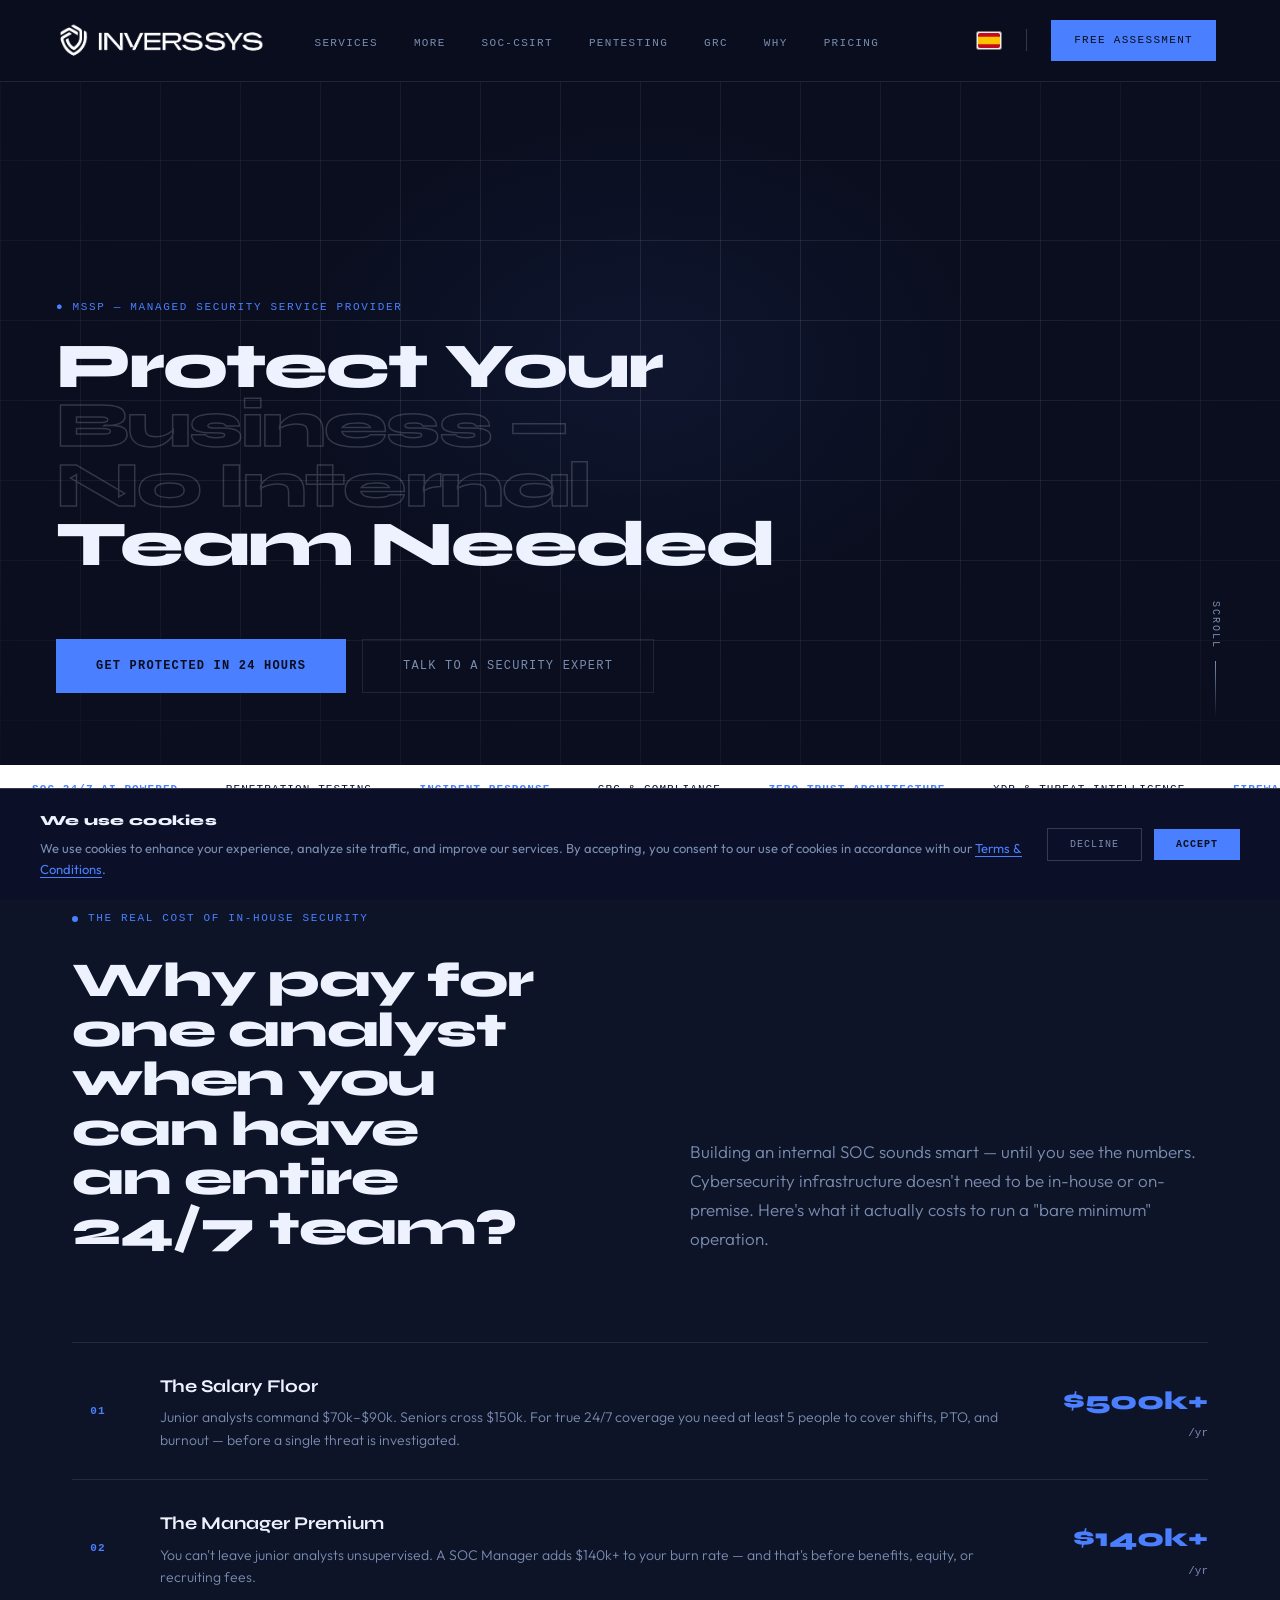
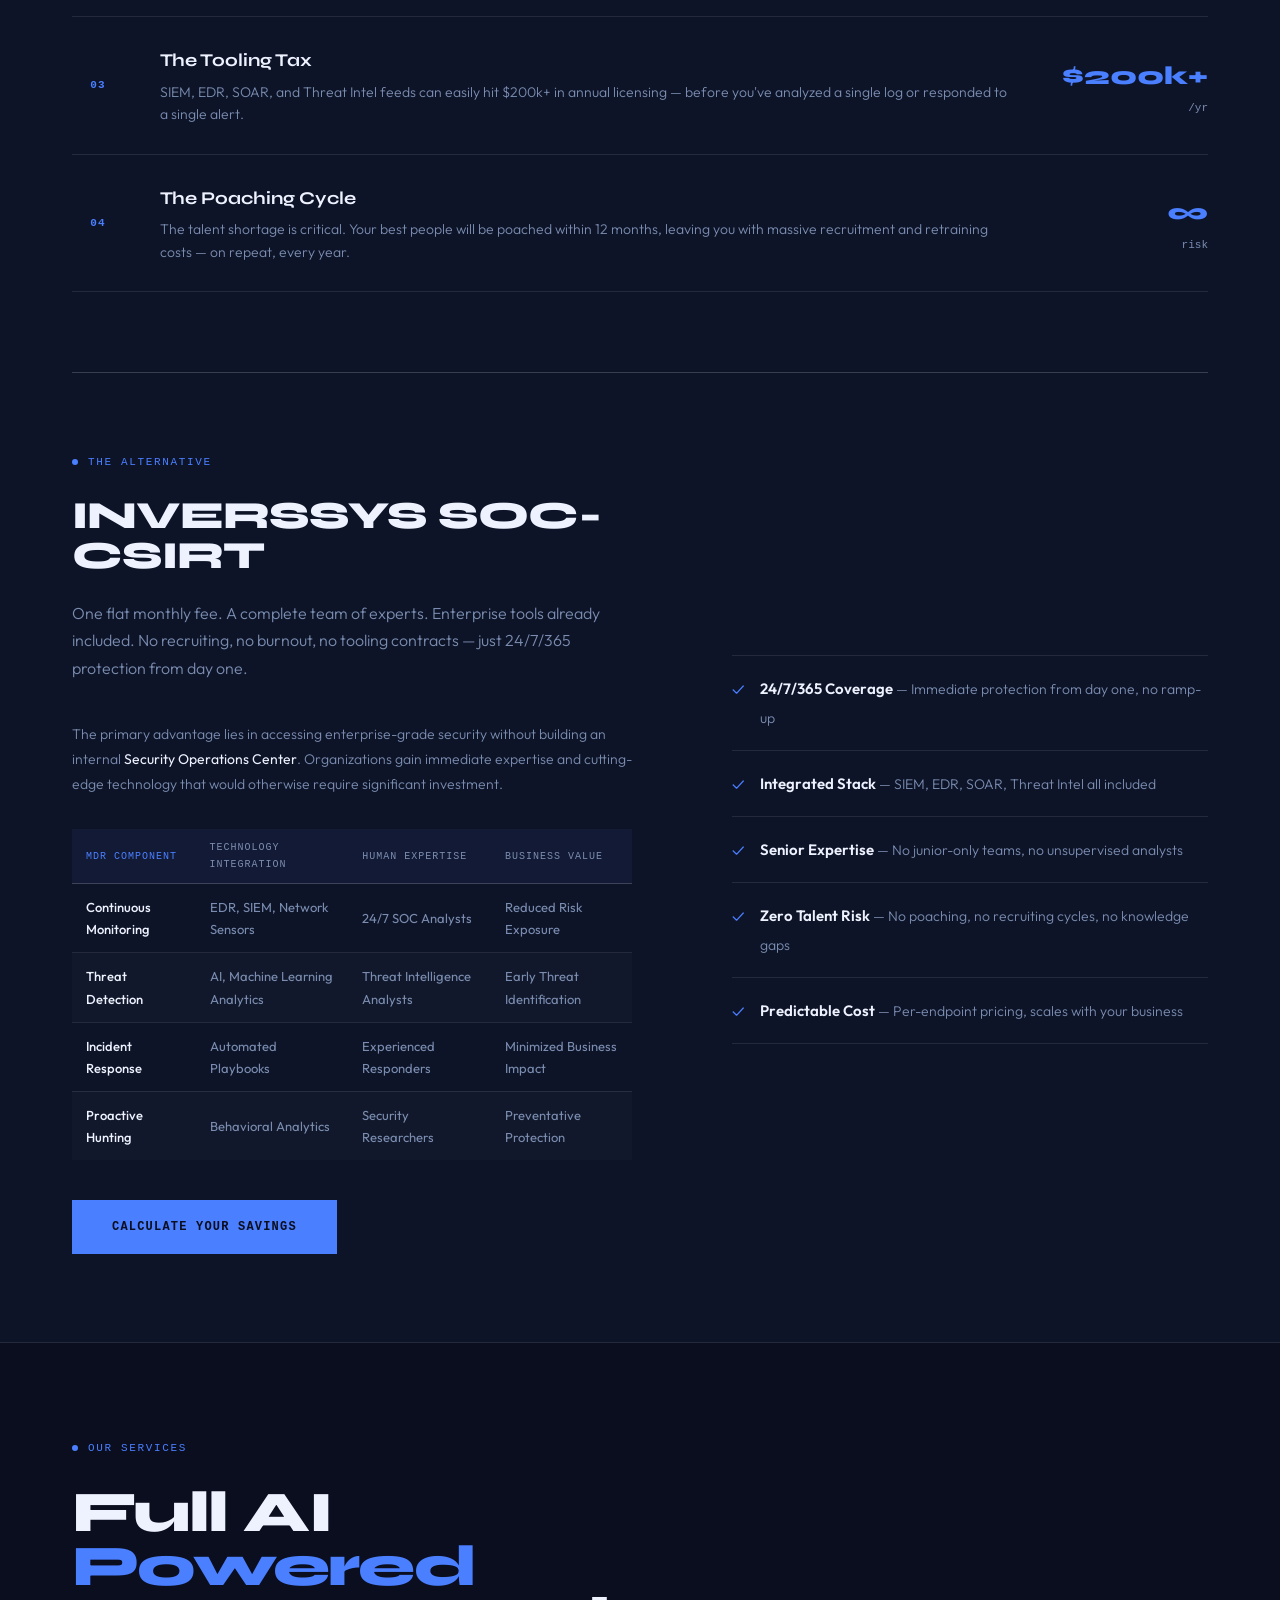
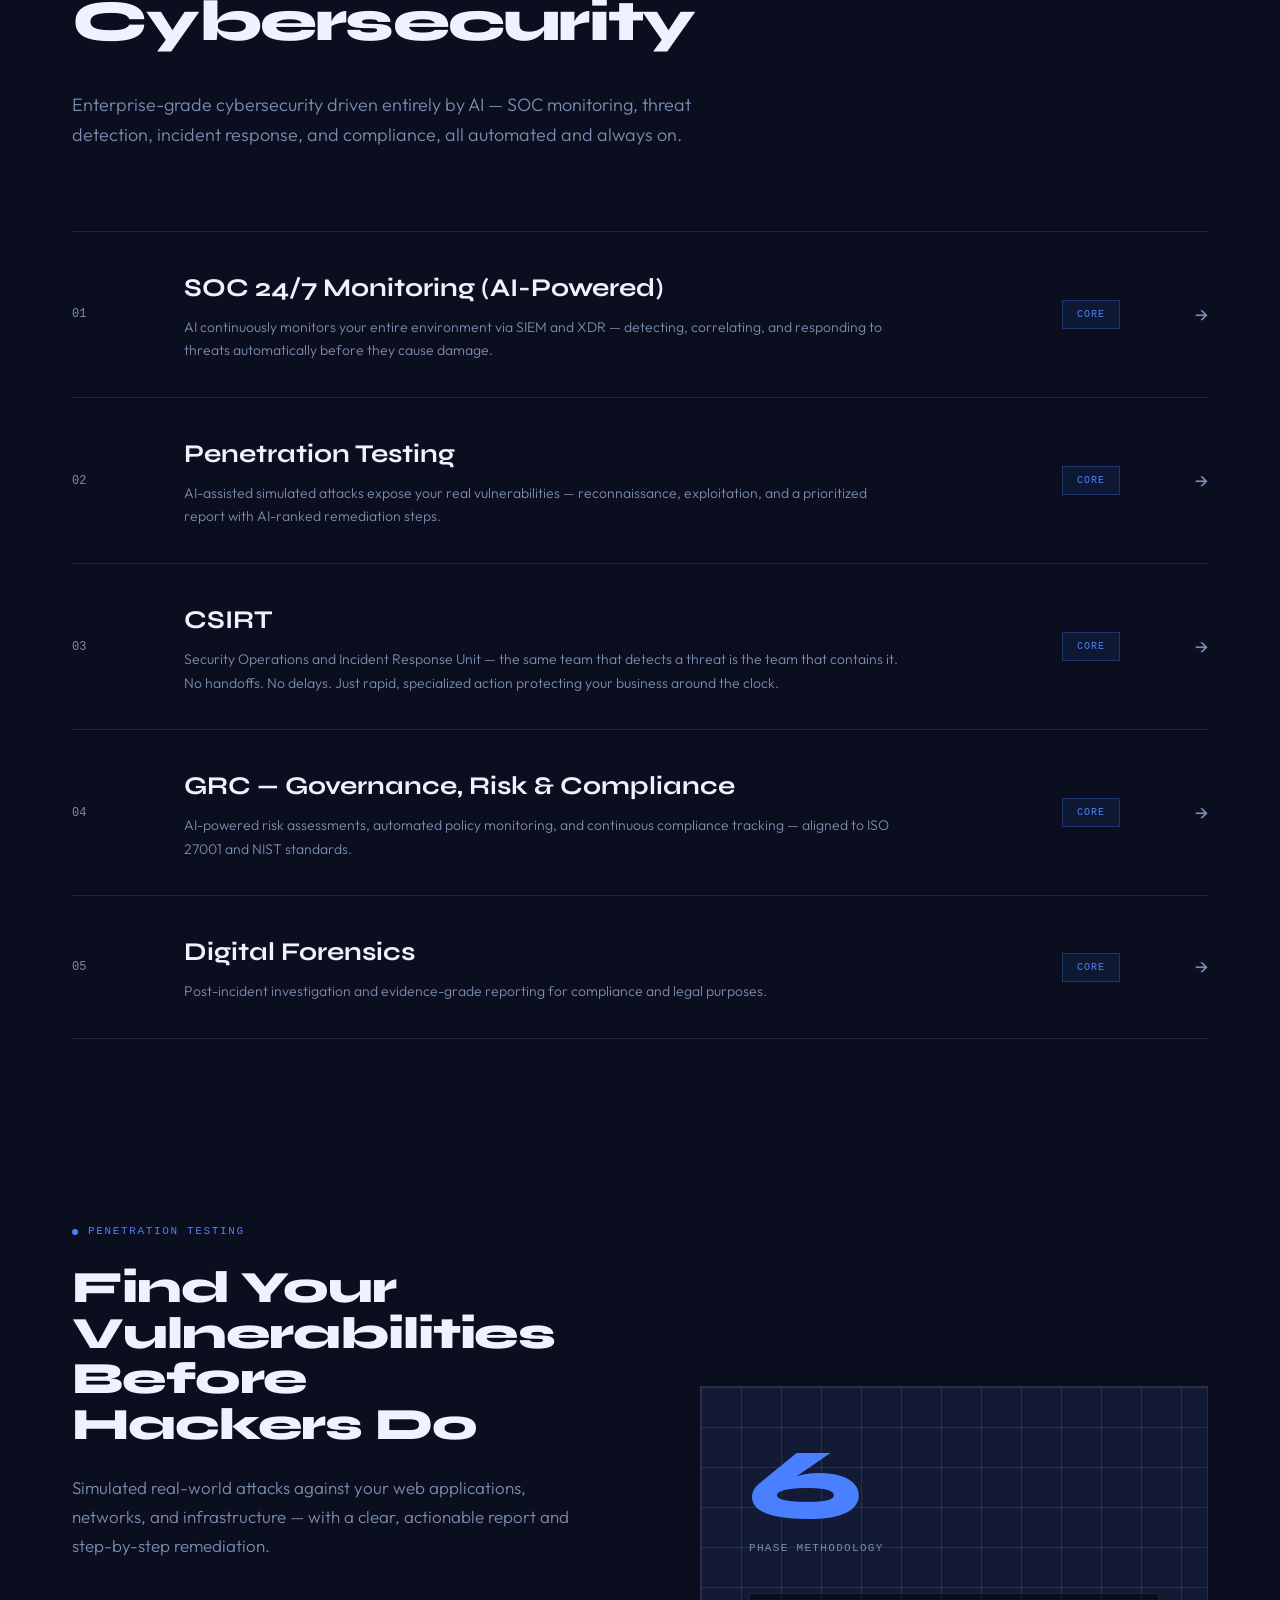
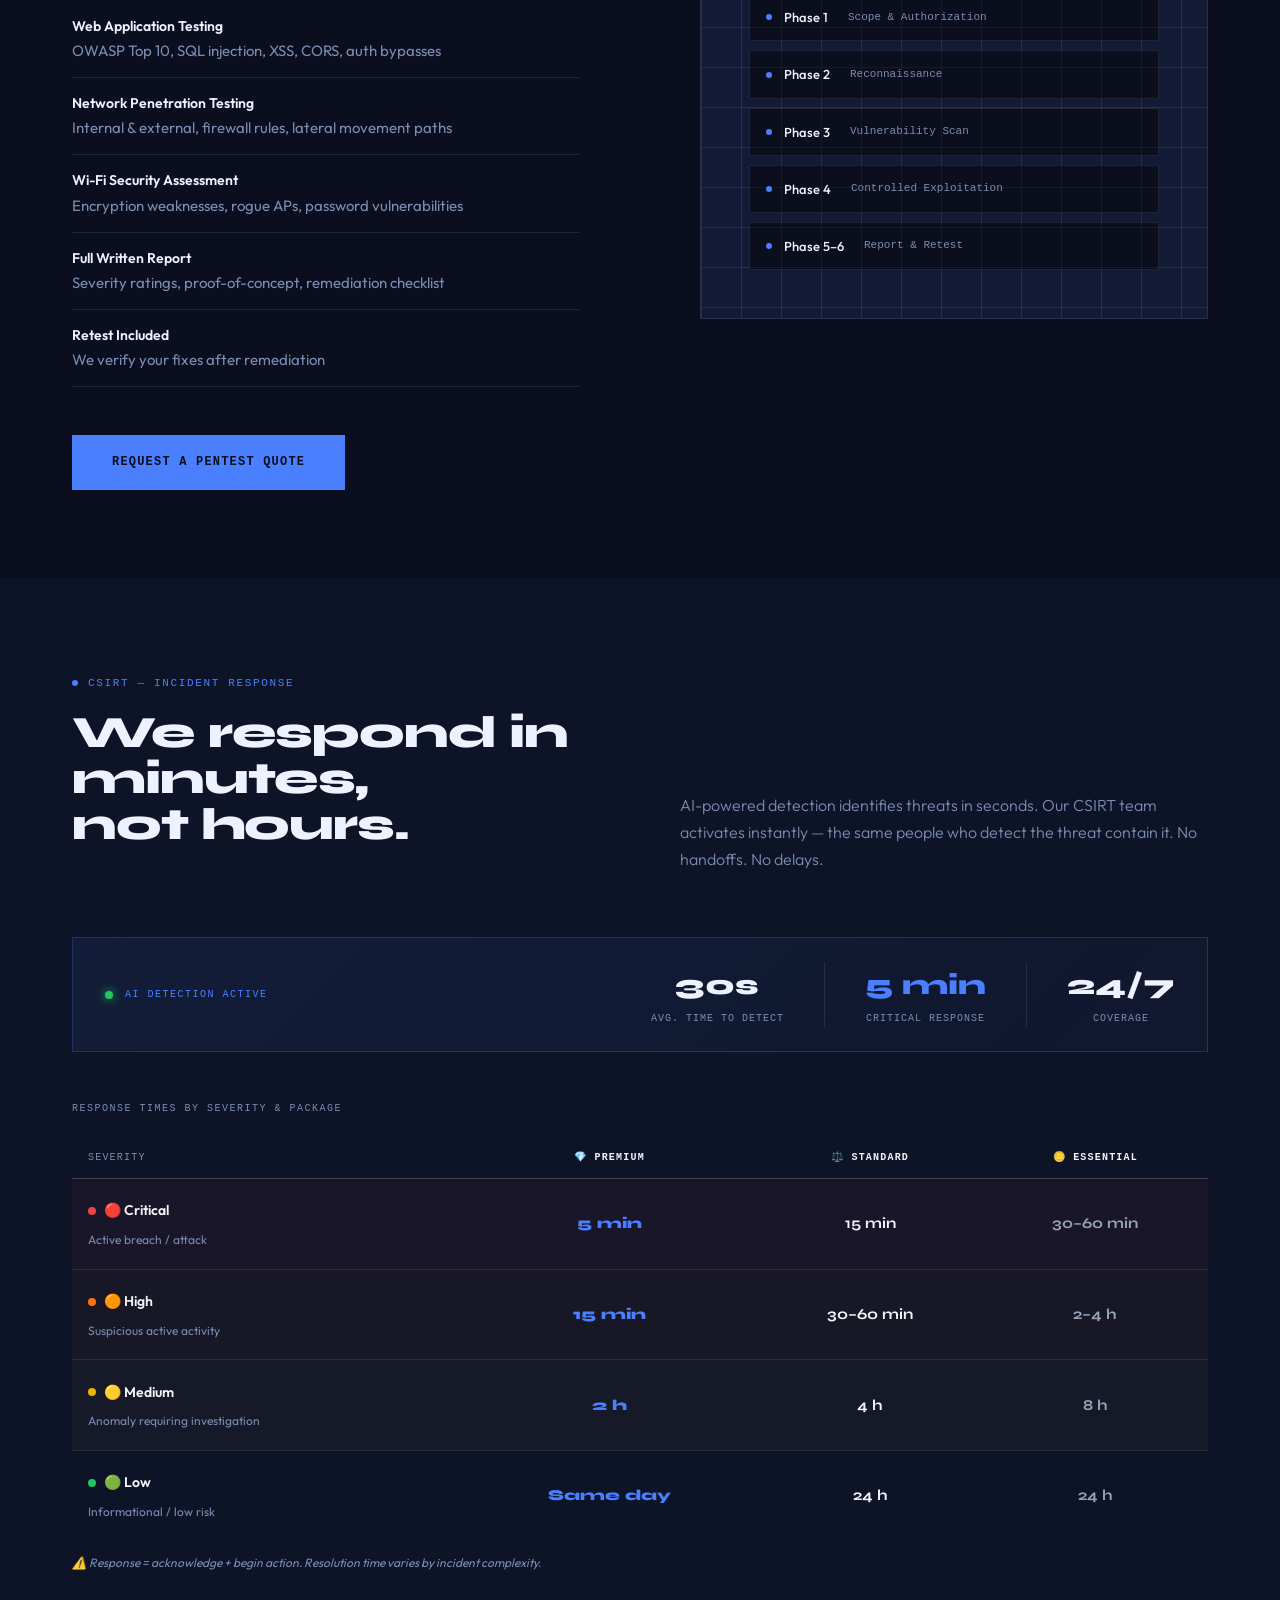
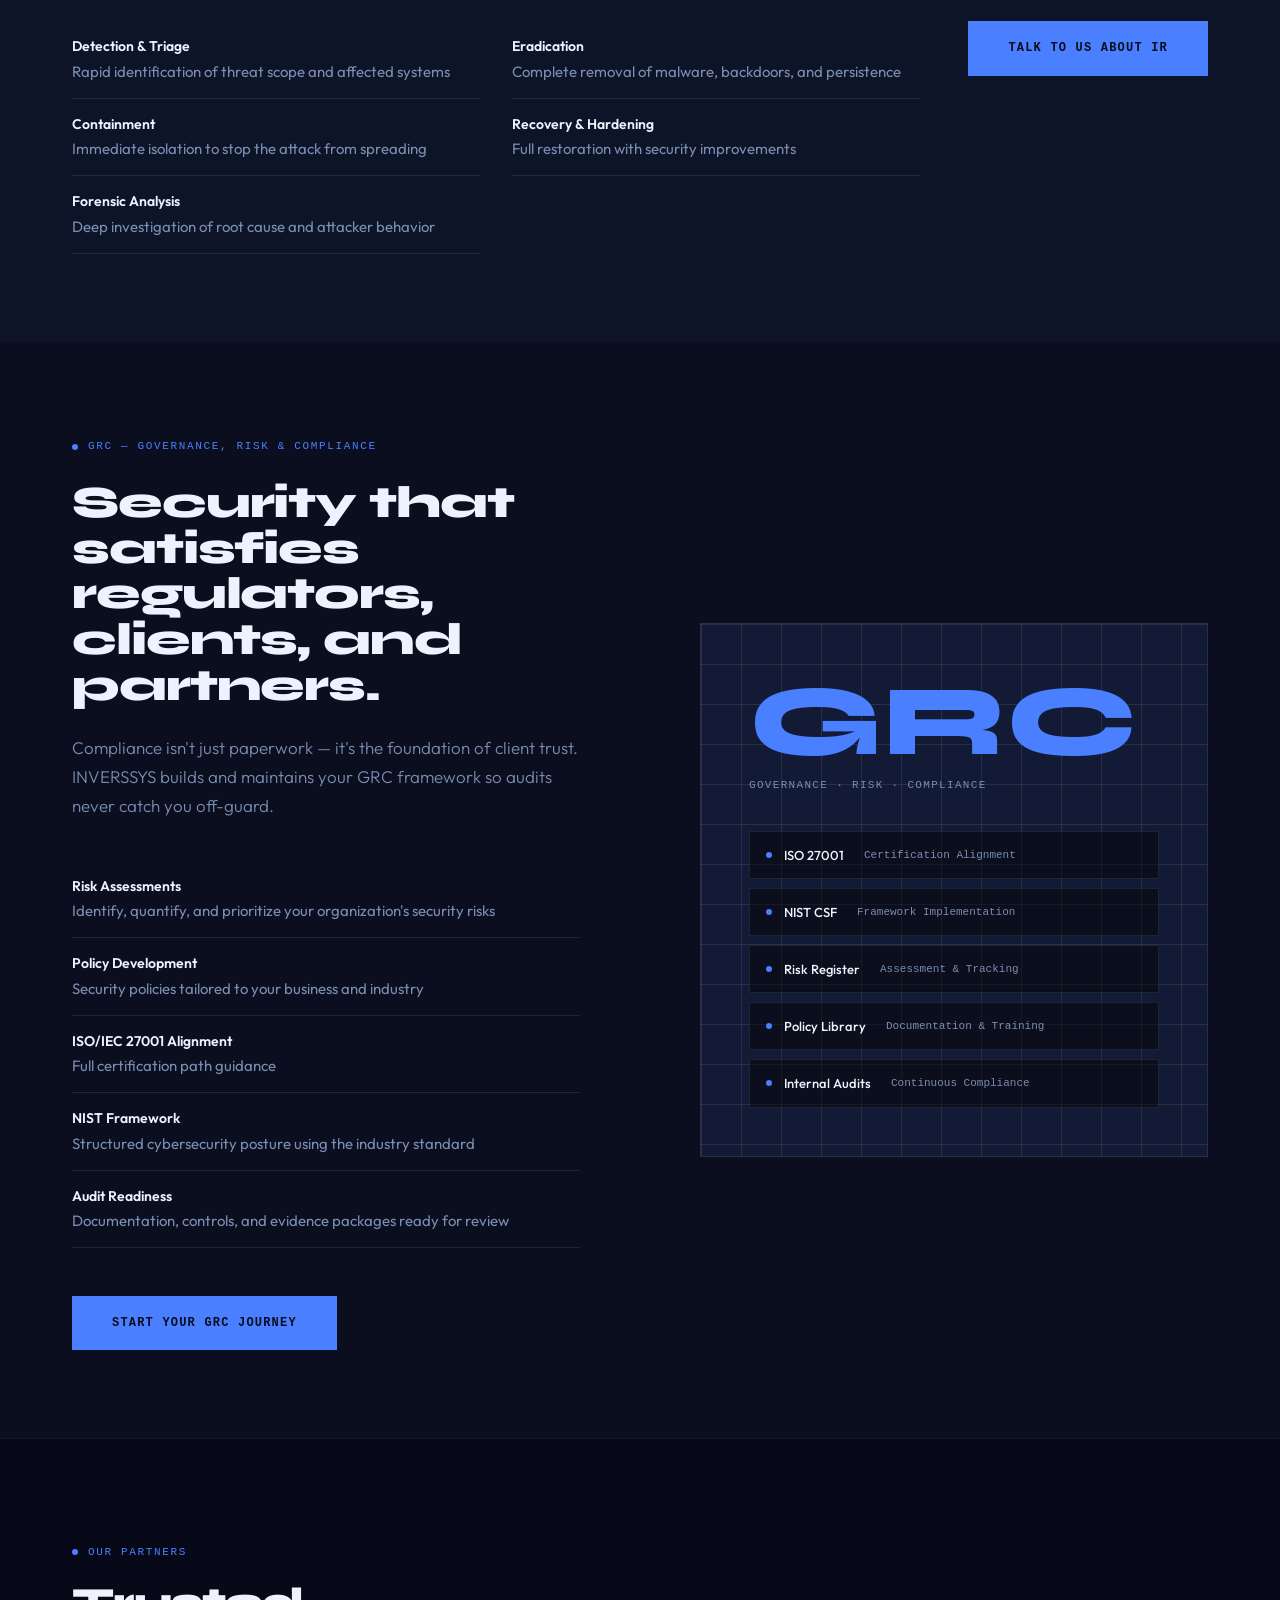
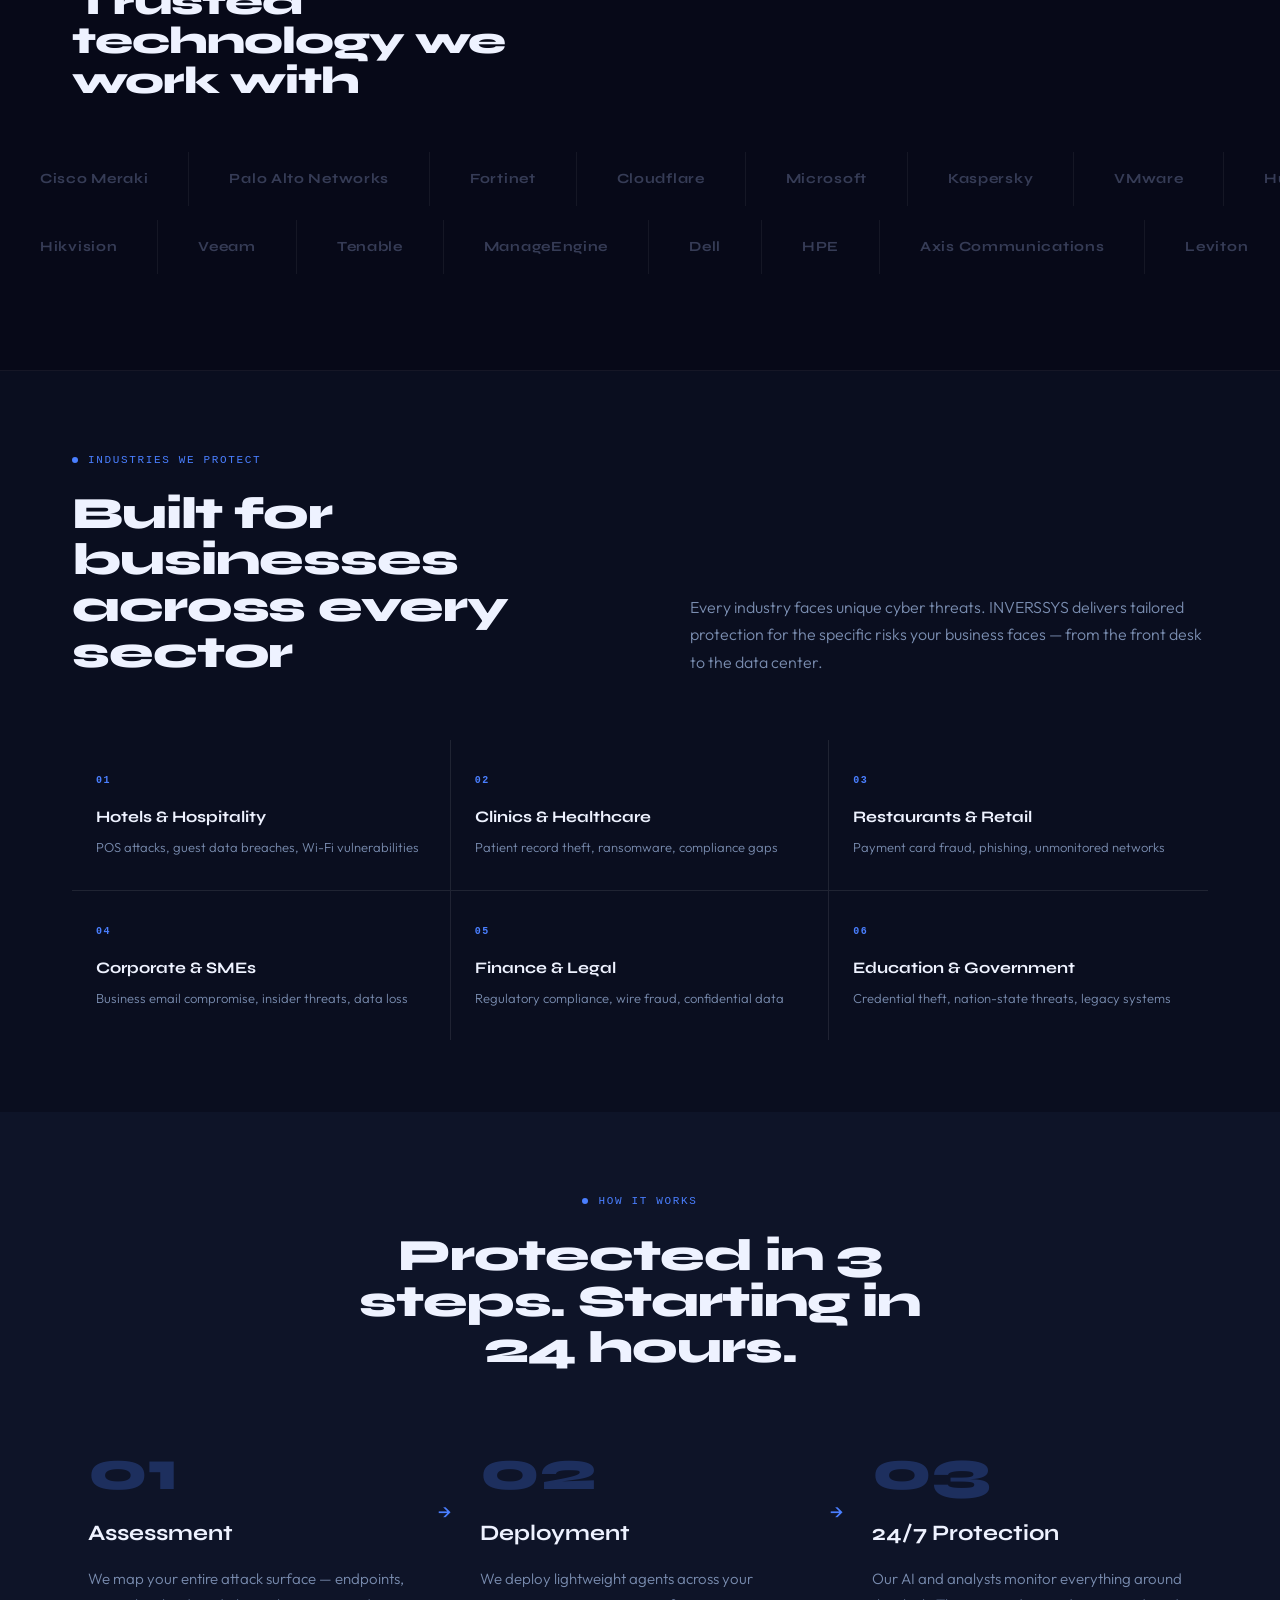
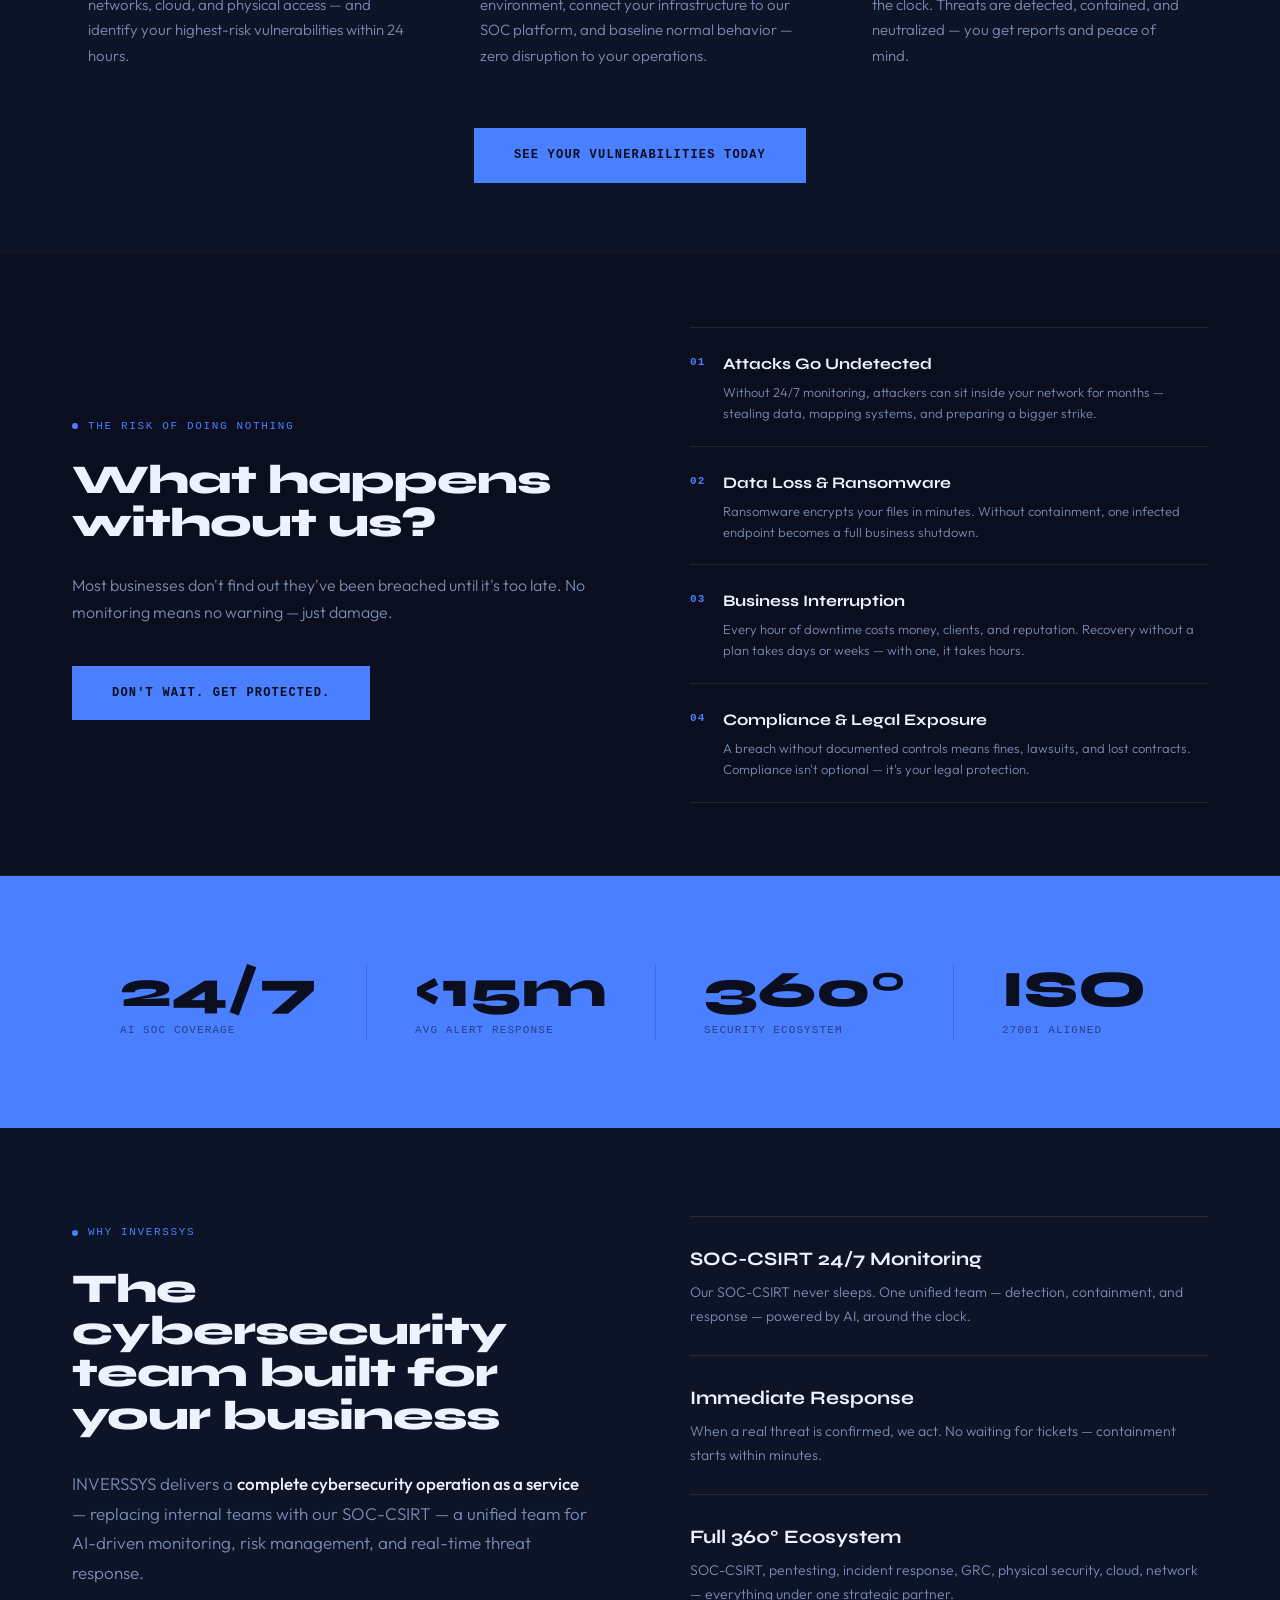
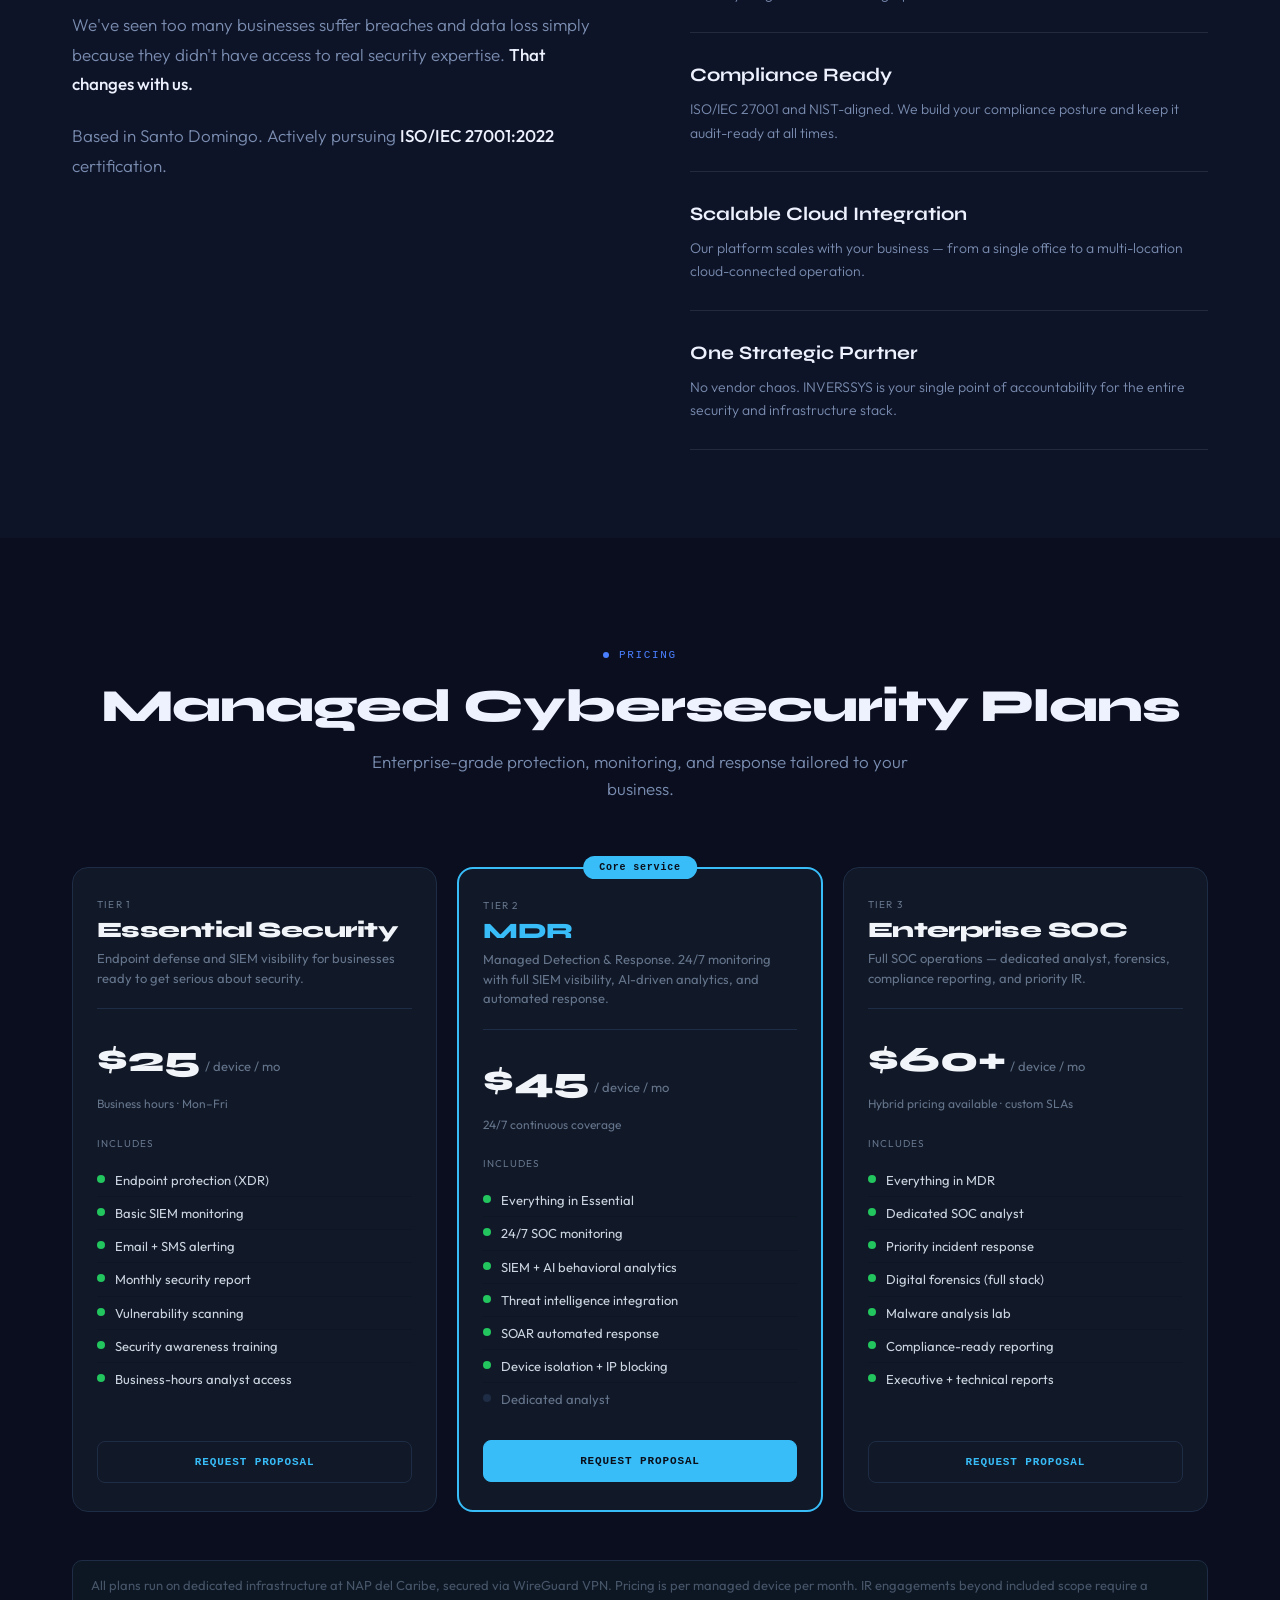
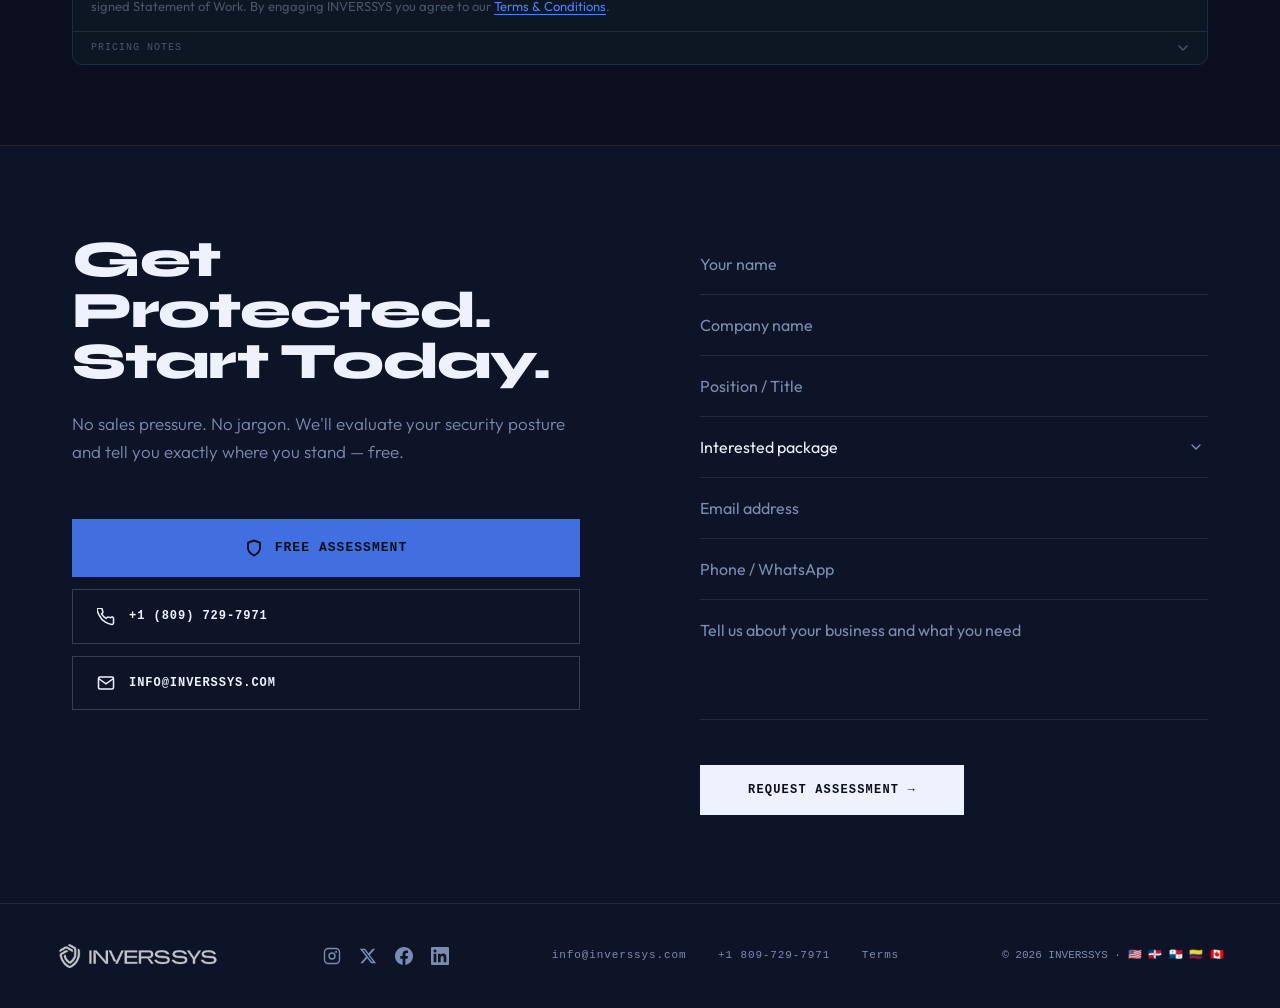
==== index.html @ b6adb2c3 "Add files via upload" ====
<!DOCTYPE html>
<html lang="en">
<head>
<meta charset="UTF-8">
<meta name="viewport" content="width=device-width, initial-scale=1.0">
<title>INVERSSYS — Protect Your Business in 24 Hours | MSSP Cybersecurity, Santo Domingo</title>
<meta name="description" content="INVERSSYS is your external cybersecurity department. SOC-CSIRT 24/7, Pentesting, Incident Response, GRC & Digital Forensics. Serving DR, USA, Panama, Colombia & Canada.">
<meta name="keywords" content="cybersecurity Dominican Republic, SOC as a service, MSSP, penetration testing, incident response, GRC compliance, managed security, Santo Domingo">
<meta name="robots" content="index, follow">
<meta name="author" content="INVERSSYS SRL">
<link rel="canonical" href="https://inverssys.com">

<!-- Open Graph / Social Preview -->
<meta property="og:type" content="website">
<meta property="og:url" content="https://inverssys.com">
<meta property="og:title" content="INVERSSYS — Your External Cybersecurity Department">
<meta property="og:description" content="Protect your business in 24 hours. SOC-CSIRT 24/7, Pentesting, Incident Response & GRC — without hiring an internal security team.">
<meta property="og:image" content="https://inverssys.com/og-image.png">
<meta property="og:locale" content="en_US">
<meta property="og:site_name" content="INVERSSYS">

<!-- Twitter Card -->
<meta name="twitter:card" content="summary_large_image">
<meta name="twitter:title" content="INVERSSYS — Your External Cybersecurity Department">
<meta name="twitter:description" content="Protect your business in 24 hours. SOC-CSIRT 24/7, Pentesting, IR & GRC.">
<meta name="twitter:image" content="https://inverssys.com/og-image.png">

<!-- Business Schema Markup -->
<script type="application/ld+json">
{
  "@context": "https://schema.org",
  "@type": "ProfessionalService",
  "name": "INVERSSYS SRL",
  "description": "Managed Security Service Provider (MSSP) — SOC-CSIRT 24/7, Penetration Testing, Incident Response, GRC & Digital Forensics",
  "url": "https://inverssys.com",
  "telephone": "+18097297971",
  "email": "info@inverssys.com",
  "address": {
    "@type": "PostalAddress",
    "streetAddress": "Av. Máximo Gómez 29",
    "addressLocality": "Santo Domingo",
    "postalCode": "10412",
    "addressCountry": "DO"
  },
  "areaServed": ["DO","US","PA","CO","CA"],
  "serviceType": ["Cybersecurity", "SOC-as-a-Service", "Penetration Testing", "Incident Response", "GRC Compliance", "Digital Forensics"],
  "openingHours": "Mo-Su 00:00-24:00",
  "sameAs": ["https://www.linkedin.com/company/inverssys"]
}
</script>

<link rel="apple-touch-icon" href="/favicon.ico">
<link rel="icon" type="image/svg+xml" href="favicon.svg">
<link href="https://fonts.bunny.net/css?family=syne:400,700,800|outfit:300,400|space-mono:400,700&display=swap" rel="stylesheet">
<link rel="shortcut icon" href="favicon.svg">
<meta name="theme-color" content="#04060f">
<link rel="stylesheet" href="style.css">

<style>
#inv-overlay{position:fixed!important;inset:0;z-index:9999;background:#0a0e1f;display:flex;align-items:center;justify-content:center;opacity:1;pointer-events:auto}
#inv-logo-wrap{opacity:0;transform:scale(0.85);background:#0a0e1f;padding:16px 32px}
#inv-logo-img{height:56px;display:block;mix-blend-mode:screen}
</style>
</head>
<body>
<div id="inv-overlay" class="inv-show">
  <div id="inv-logo-wrap">
    <div id="inv-pulse-ring"></div>
    <img id="inv-logo-img" src="logo.png" alt="">
  </div>
</div>
<!-- NAV -->
<nav class="nav">
  <button class="hamburger" id="hamburger" aria-label="Menu">
    <span></span><span></span><span></span>
  </button>
  <a href="#" id="nav-logo-link" class="nav-logo" style="display:inline-block;cursor:pointer"><img src="logo.png" alt="" style="height:36px;display:block;mix-blend-mode:screen;"></a>
  <button class="nav-scroll-down" id="nav-scroll-down" aria-label="Scroll">
    <svg class="scroll-arrow" width="18" height="18" viewBox="0 0 24 24" fill="none" stroke="currentColor" stroke-width="2.2" stroke-linecap="round" stroke-linejoin="round"><polyline points="6 9 12 15 18 9"/></svg>
  </button>
  <!-- MOBILE DRAWER -->
  <div class="mobile-drawer" id="mobile-drawer">
    <div class="drawer-header">
      <a href="#home" id="drawer-logo-link" style="display:flex;align-items:center;flex:1"><img src="[data-uri]" alt="" style="height:28px;display:block;mix-blend-mode:screen;"></a>
      <button class="drawer-close" id="drawer-close-btn" aria-label="Close">✕</button>
    </div>
    <nav class="drawer-nav">
      <a href="#services" id="mob-svc">Services</a>
      <a href="#" id="mob-more">More</a>
      <a href="#soc-csirt" id="mob-soc">SOC-CSIRT</a>
      <a href="#pentest" id="mob-pentest">Pentesting</a>
      <a href="#grc" id="mob-grc">GRC</a>
      <a href="#about" id="mob-about">Why</a>
      <a href="#pricing" id="mob-pricing">Pricing</a>
      <a href="#contact" class="mob-free-assess" id="mob-free-assess" onclick="closeMobileNav();goToForm();return false;">Free Assessment</a>
    </nav>
    <div class="drawer-lang">
      <button class="lang-toggle drawer-lang-btn" id="drawer-lang-btn">
        <img class="lang-flag" src="[data-uri]" alt="ES" style="width:22px;height:15px;display:block;border-radius:2px"><span id="langLabelMobile" style="display:none">ES</span>
      </button>
    </div>
    <div class="drawer-socials">
      <a href="https://instagram.com/inverssys" target="_blank" aria-label="Instagram" class="social-icon">
        <svg width="20" height="20" viewBox="0 0 24 24" fill="none" stroke="currentColor" stroke-width="1.8" stroke-linecap="round" stroke-linejoin="round"><rect x="2" y="2" width="20" height="20" rx="5" ry="5"/><circle cx="12" cy="12" r="4"/><circle cx="17.5" cy="6.5" r="0.5" fill="currentColor"/></svg>
      </a>
      <a href="https://x.com/inverssys" target="_blank" aria-label="X / Twitter" class="social-icon">
        <svg width="20" height="20" viewBox="0 0 24 24" fill="currentColor"><path d="M18.244 2.25h3.308l-7.227 8.26 8.502 11.24H16.17l-5.214-6.817L4.99 21.75H1.68l7.73-8.835L1.254 2.25H8.08l4.713 6.231zm-1.161 17.52h1.833L7.084 4.126H5.117z"/></svg>
      </a>
      <a href="https://facebook.com/inverssys" target="_blank" aria-label="Facebook" class="social-icon">
        <svg width="20" height="20" viewBox="0 0 24 24" fill="currentColor"><path d="M24 12.073c0-6.627-5.373-12-12-12s-12 5.373-12 12c0 5.99 4.388 10.954 10.125 11.854v-8.385H7.078v-3.47h3.047V9.43c0-3.007 1.792-4.669 4.533-4.669 1.312 0 2.686.235 2.686.235v2.953H15.83c-1.491 0-1.956.925-1.956 1.874v2.25h3.328l-.532 3.47h-2.796v8.385C19.612 23.027 24 18.062 24 12.073z"/></svg>
      </a>
      <a href="https://linkedin.com/company/inverssys" target="_blank" aria-label="LinkedIn" class="social-icon">
        <svg width="20" height="20" viewBox="0 0 24 24" fill="currentColor"><path d="M20.447 20.452h-3.554v-5.569c0-1.328-.027-3.037-1.852-3.037-1.853 0-2.136 1.445-2.136 2.939v5.667H9.351V9h3.414v1.561h.046c.477-.9 1.637-1.85 3.37-1.85 3.601 0 4.267 2.37 4.267 5.455v6.286zM5.337 7.433c-1.144 0-2.063-.926-2.063-2.065 0-1.138.92-2.063 2.063-2.063 1.14 0 2.064.925 2.064 2.063 0 1.139-.925 2.065-2.064 2.065zm1.782 13.019H3.555V9h3.564v11.452zM22.225 0H1.771C.792 0 0 .774 0 1.729v20.542C0 23.227.792 24 1.771 24h20.451C23.2 24 24 23.227 24 22.271V1.729C24 .774 23.2 0 22.222 0h.003z"/></svg>
      </a>
    </div>
  </div>
  <div class="drawer-overlay" id="drawer-overlay"></div>
  <ul class="nav-links" id="nav-links">
    <li><a href="#services" id="nav-svc">Services</a></li>
    <li><a href="#" id="nav-more">More</a></li>
    <li><a href="#soc-csirt" id="mob-soc">SOC-CSIRT</a></li>
    <li><a href="#pentest" id="mob-pentest">Pentesting</a></li>
    <li><a href="#grc" id="mob-grc">GRC</a></li>
    <li><a href="#about" id="nav-about">Why</a></li>
    <li><a href="#pricing" id="nav-pricing">Pricing</a></li>
  </ul>
  <div class="nav-right">
    <button class="lang-toggle" id="lang-toggle-desktop">
      <img class="lang-flag" src="[data-uri]" alt="ES" style="width:22px;height:15px;display:block;border-radius:2px">
    </button>
    <div style="width:1px;height:22px;background:var(--border-bright);margin:0 24px"></div>
    <a href="#contact" class="nav-free-assess" id="nav-free-assess">Free Assessment</a>
  </div>
</nav>

<div class="main-content">
<!-- HERO -->
<section class="hero" id="home">
  <div class="hero-grid"></div>
  <div class="hero-glow"></div>
  <div class="hero-content">
    <div style="font-family:'Space Mono',monospace;font-size:11px;letter-spacing:0.15em;color:var(--cyan);text-transform:uppercase;margin-bottom:20px">● MSSP — Managed Security Service Provider</div>
    <h1 class="hero-headline" id="hero-h1">Protect Your<br><em style="display:block">Business —</em><em style="display:block">No Internal</em>Team Needed</h1>
    <div class="hero-bottom">
      <div class="hero-actions">
        <a href="#contact" class="btn-primary" id="hero-btn1">Get Protected in 24 Hours</a>
        <a href="#contact" class="btn-ghost" id="hero-btn2">Talk to a Security Expert</a>
      </div>
    </div>
  </div>
  <div class="hero-scroll">Scroll</div>
</section>

<!-- TICKER -->
<div class="ticker">
  <div class="ticker-track">
    <div class="ticker-item"><b>SOC 24/7 AI-Powered</b> — Penetration Testing — <b id="pt-l6">Incident Response</b> — GRC &amp; Compliance — <b>Zero Trust Architecture</b> — XDR &amp; Threat Intelligence — <b>Firewall as a Service</b> — Vulnerability Management — <b>Security Awareness Training</b> — Cloud &amp; Data Center —</div>
    <div class="ticker-item" aria-hidden="true"><b>SOC 24/7 AI-Powered</b> — Penetration Testing — <b>Incident Response</b> — GRC &amp; Compliance — <b>Zero Trust Architecture</b> — XDR &amp; Threat Intelligence — <b>Firewall as a Service</b> — Vulnerability Management — <b>Security Awareness Training</b> — Cloud &amp; Data Center —</div>
  </div>
</div>

<!-- COST COMPARISON SECTION -->
<section id="why-outsource" style="background:var(--bg2);padding:88px 0;border-bottom:1px solid var(--border)">
  <div class="container">

    <!-- Intro -->
    <div style="display:grid;grid-template-columns:1fr 1fr;gap:100px;align-items:end;margin-bottom:88px">
      <div>
        <div class="label" style="margin-bottom:28px" id="cost-label">The Real Cost of In-House Security</div>
        <h2 style="font-size:clamp(34px,3.8vw,54px);line-height:1.02" id="cost-h2">Why pay for one analyst<br>when you can have<br>an entire 24/7 team?</h2>
      </div>
      <p style="color:var(--muted);font-size:17px;font-weight:300;line-height:1.7" id="cost-sub">Building an internal SOC sounds smart — until you see the numbers. Cybersecurity infrastructure doesn't need to be in-house or on-premise. Here's what it actually costs to run a "bare minimum" operation.</p>
    </div>

    <!-- Cost rows -->
    <div style="margin-bottom:80px">
      <div class="cost-row fade-up">
        <div class="cost-icon" style="font-family:'Space Mono',monospace;font-size:11px;color:var(--cyan);font-weight:700;letter-spacing:0.1em">01</div>
        <div class="cost-content">
          <div class="cost-title" id="cost-t1">The Salary Floor</div>
          <div class="cost-desc" id="cost-d1">Junior analysts command $70k–$90k. Seniors cross $150k. For true 24/7 coverage you need at least 5 people to cover shifts, PTO, and burnout — before a single threat is investigated.</div>
        </div>
        <div class="cost-figure">$500k+<span>/yr</span></div>
      </div>
      <div class="cost-row fade-up">
        <div class="cost-icon" style="font-family:'Space Mono',monospace;font-size:11px;color:var(--cyan);font-weight:700;letter-spacing:0.1em">02</div>
        <div class="cost-content">
          <div class="cost-title" id="cost-t2">The Manager Premium</div>
          <div class="cost-desc" id="cost-d2">You can't leave junior analysts unsupervised. A SOC Manager adds $140k+ to your burn rate — and that's before benefits, equity, or recruiting fees.</div>
        </div>
        <div class="cost-figure">$140k+<span>/yr</span></div>
      </div>
      <div class="cost-row fade-up">
        <div class="cost-icon" style="font-family:'Space Mono',monospace;font-size:11px;color:var(--cyan);font-weight:700;letter-spacing:0.1em">03</div>
        <div class="cost-content">
          <div class="cost-title" id="cost-t3">The Tooling Tax</div>
          <div class="cost-desc" id="cost-d3">SIEM, EDR, SOAR, and Threat Intel feeds can easily hit $200k+ in annual licensing — before you've analyzed a single log or responded to a single alert.</div>
        </div>
        <div class="cost-figure">$200k+<span>/yr</span></div>
      </div>
      <div class="cost-row fade-up">
        <div class="cost-icon" style="font-family:'Space Mono',monospace;font-size:11px;color:var(--cyan);font-weight:700;letter-spacing:0.1em">04</div>
        <div class="cost-content">
          <div class="cost-title" id="cost-t4">The Poaching Cycle</div>
          <div class="cost-desc" id="cost-d4">The talent shortage is critical. Your best people will be poached within 12 months, leaving you with massive recruitment and retraining costs — on repeat, every year.</div>
        </div>
        <div class="cost-figure">∞<span> risk</span></div>
      </div>
    </div>

    <!-- The alternative -->
    <div id="soc-csirt" style="border-top:1px solid var(--border-bright);padding-top:72px;display:grid;grid-template-columns:1fr 1fr;gap:100px;align-items:center">
      <div>
        <div class="label" style="margin-bottom:24px" id="alt-label">The Alternative</div>
        <h2 style="font-size:clamp(28px,3vw,44px);margin-bottom:24px;line-height:1.05" id="alt-h2">INVERSSYS SOC-CSIRT</h2>
        <p style="color:var(--muted);font-size:16px;font-weight:300;margin-bottom:40px" id="alt-body">One flat monthly fee. A complete team of experts. Enterprise tools already included. No recruiting, no burnout, no tooling contracts — just 24/7/365 protection from day one.</p>

        <!-- MDR Value Section -->
        <p style="color:var(--muted);font-size:14px;font-weight:300;line-height:1.8;margin-bottom:32px" id="alt-mdr-intro">The primary advantage lies in accessing enterprise-grade security without building an internal <strong style="color:var(--white);font-weight:400">Security Operations Center</strong>. Organizations gain immediate expertise and cutting-edge technology that would otherwise require significant investment.</p>
        <div style="overflow-x:auto;margin-bottom:40px">
          <table style="width:100%;border-collapse:collapse;font-size:13px;min-width:560px">
            <thead>
              <tr style="background:var(--bg3)">
                <th style="text-align:left;padding:10px 14px;font-family:'Space Mono',monospace;font-size:10px;letter-spacing:0.1em;text-transform:uppercase;color:var(--cyan);border-bottom:1px solid var(--border-bright);font-weight:500" id="alt-th1">MDR Component</th>
                <th style="text-align:left;padding:10px 14px;font-family:'Space Mono',monospace;font-size:10px;letter-spacing:0.1em;text-transform:uppercase;color:var(--muted);border-bottom:1px solid var(--border-bright);font-weight:400" id="alt-th2">Technology Integration</th>
                <th style="text-align:left;padding:10px 14px;font-family:'Space Mono',monospace;font-size:10px;letter-spacing:0.1em;text-transform:uppercase;color:var(--muted);border-bottom:1px solid var(--border-bright);font-weight:400" id="alt-th3">Human Expertise</th>
                <th style="text-align:left;padding:10px 14px;font-family:'Space Mono',monospace;font-size:10px;letter-spacing:0.1em;text-transform:uppercase;color:var(--muted);border-bottom:1px solid var(--border-bright);font-weight:400" id="alt-th4">Business Value</th>
              </tr>
            </thead>
            <tbody>
              <tr style="border-bottom:1px solid var(--border)">
                <td style="padding:12px 14px;color:var(--white);font-weight:500;font-size:13px" id="alt-mr1">Continuous Monitoring</td>
                <td style="padding:12px 14px;color:var(--muted);font-size:13px" id="alt-mt1">EDR, SIEM, Network Sensors</td>
                <td style="padding:12px 14px;color:var(--muted);font-size:13px" id="alt-mh1">24/7 SOC Analysts</td>
                <td style="padding:12px 14px;color:var(--muted);font-size:13px" id="alt-mv1">Reduced Risk Exposure</td>
              </tr>
              <tr style="border-bottom:1px solid var(--border);background:rgba(255,255,255,0.015)">
                <td style="padding:12px 14px;color:var(--white);font-weight:500;font-size:13px" id="alt-mr2">Threat Detection</td>
                <td style="padding:12px 14px;color:var(--muted);font-size:13px" id="alt-mt2">AI, Machine Learning Analytics</td>
                <td style="padding:12px 14px;color:var(--muted);font-size:13px" id="alt-mh2">Threat Intelligence Analysts</td>
                <td style="padding:12px 14px;color:var(--muted);font-size:13px" id="alt-mv2">Early Threat Identification</td>
              </tr>
              <tr style="border-bottom:1px solid var(--border)">
                <td style="padding:12px 14px;color:var(--white);font-weight:500;font-size:13px" id="alt-mr3">Incident Response</td>
                <td style="padding:12px 14px;color:var(--muted);font-size:13px" id="alt-mt3">Automated Playbooks</td>
                <td style="padding:12px 14px;color:var(--muted);font-size:13px" id="alt-mh3">Experienced Responders</td>
                <td style="padding:12px 14px;color:var(--muted);font-size:13px" id="alt-mv3">Minimized Business Impact</td>
              </tr>
              <tr style="background:rgba(255,255,255,0.015)">
                <td style="padding:12px 14px;color:var(--white);font-weight:500;font-size:13px" id="alt-mr4">Proactive Hunting</td>
                <td style="padding:12px 14px;color:var(--muted);font-size:13px" id="alt-mt4">Behavioral Analytics</td>
                <td style="padding:12px 14px;color:var(--muted);font-size:13px" id="alt-mh4">Security Researchers</td>
                <td style="padding:12px 14px;color:var(--muted);font-size:13px" id="alt-mv4">Preventative Protection</td>
              </tr>
            </tbody>
          </table>
        </div>

        <a href="#contact" class="btn-primary" id="alt-btn">Calculate Your Savings</a>
      </div>
      <div>
        <div class="alt-row"><div class="alt-check">✓</div><div><strong id="alt-l1">24/7/365 Coverage</strong><span id="alt-s1"> — Immediate protection from day one, no ramp-up</span></div></div>
        <div class="alt-row"><div class="alt-check">✓</div><div><strong id="alt-l2">Integrated Stack</strong><span id="alt-s2"> — SIEM, EDR, SOAR, Threat Intel all included</span></div></div>
        <div class="alt-row"><div class="alt-check">✓</div><div><strong id="alt-l3">Senior Expertise</strong><span id="alt-s3"> — No junior-only teams, no unsupervised analysts</span></div></div>
        <div class="alt-row"><div class="alt-check">✓</div><div><strong id="alt-l4">Zero Talent Risk</strong><span id="alt-s4"> — No poaching, no recruiting cycles, no knowledge gaps</span></div></div>
        <div class="alt-row"><div class="alt-check">✓</div><div><strong id="alt-l5">Predictable Cost</strong><span id="alt-s5"> — Per-endpoint pricing, scales with your business</span></div></div>
      </div>
    </div>

  </div>
</section>



<!-- SERVICES -->
<section class="services" id="services">
  <div class="container">
    <div style="margin-bottom:80px">
      <div class="label" style="margin-bottom:28px" id="svc-label">Our Services</div>
      <h2 style="font-size:clamp(36px,4.5vw,68px);line-height:0.95;letter-spacing:-0.03em;margin-bottom:40px" id="svc-h2">Full AI<br><span style="color:var(--cyan)">Powered</span><br>Cybersecurity</h2>
      <p class="services-intro-sub" style="max-width:700px" id="svc-sub">Enterprise-grade cybersecurity driven entirely by AI — SOC monitoring, threat detection, incident response, and compliance, all automated and always on.</p>
    </div>
    <div>
      <a href="#soc" class="service-row fade-up"><span class="svc-num">01</span><div><div class="svc-name" id="svc1-name">SOC 24/7 Monitoring (AI-Powered)</div><div class="svc-desc" id="svc1-desc">AI continuously monitors your entire environment via SIEM and XDR — detecting, correlating, and responding to threats automatically before they cause damage.</div></div><span class="svc-tag">Core</span><span class="svc-arrow">→</span></a>
      <a href="#pentest" class="service-row fade-up"><span class="svc-num">02</span><div><div class="svc-name" id="svc2-name">Penetration Testing</div><div class="svc-desc" id="svc2-desc">AI-assisted simulated attacks expose your real vulnerabilities — reconnaissance, exploitation, and a prioritized report with AI-ranked remediation steps.</div></div><span class="svc-tag">Core</span><span class="svc-arrow">→</span></a>
      <a href="#ir" class="service-row fade-up"><span class="svc-num">03</span><div><div class="svc-name" id="svc3-name">CSIRT</div><div class="svc-desc" id="svc3-desc">Security Operations and Incident Response Unit — the same team that detects a threat is the team that contains it. No handoffs. No delays. Just rapid, specialized action protecting your business around the clock.</div></div><span class="svc-tag">Core</span><span class="svc-arrow">→</span></a>
      <a href="#grc" class="service-row fade-up"><span class="svc-num">04</span><div><div class="svc-name" id="svc4-name">GRC — Governance, Risk &amp; Compliance</div><div class="svc-desc" id="svc4-desc">AI-powered risk assessments, automated policy monitoring, and continuous compliance tracking — aligned to ISO 27001 and NIST standards.</div></div><span class="svc-tag">Core</span><span class="svc-arrow">→</span></a>
      <a href="#contact" class="service-row fade-up"><span class="svc-num">05</span><div><div class="svc-name" id="svc5-name">Digital Forensics</div><div class="svc-desc" id="svc5-desc">Post-incident investigation and evidence-grade reporting for compliance and legal purposes.</div></div><span class="svc-tag">Core</span><span class="svc-arrow">→</span></a>
    </div>
</section>

<!-- PENTEST -->
<section class="feature-alt" id="pentest">
  <div class="container">
    <div class="feature-grid" style="direction:rtl">
      <div class="f-visual" style="direction:ltr">
        <div class="f-big-num">6</div>
        <div class="f-big-label" id="pt-visual-label">Phase Methodology</div>
        <div class="tool-rows">
          <div class="tool-row"><div class="t-dot"></div><span class="t-name">Phase 1</span><span class="t-role">Scope &amp; Authorization</span></div>
          <div class="tool-row"><div class="t-dot"></div><span class="t-name">Phase 2</span><span class="t-role">Reconnaissance</span></div>
          <div class="tool-row"><div class="t-dot"></div><span class="t-name">Phase 3</span><span class="t-role">Vulnerability Scan</span></div>
          <div class="tool-row"><div class="t-dot"></div><span class="t-name">Phase 4</span><span class="t-role">Controlled Exploitation</span></div>
          <div class="tool-row"><div class="t-dot"></div><span class="t-name">Phase 5–6</span><span class="t-role">Report &amp; Retest</span></div>
        </div>
      </div>
      <div style="direction:ltr">
        <div class="label f-label" id="pt-label">Penetration Testing</div>
        <h2 class="f-title" id="pt-h2">Find Your Vulnerabilities Before Hackers Do</h2>
        <p class="f-body" id="pt-body">Simulated real-world attacks against your web applications, networks, and infrastructure — with a clear, actionable report and step-by-step remediation.</p>
        <ul class="f-list">
          <li id="pt-li1"><strong>Web Application Testing</strong>OWASP Top 10, SQL injection, XSS, CORS, auth bypasses</li>
          <li id="pt-li2"><strong>Network Penetration Testing</strong>Internal &amp; external, firewall rules, lateral movement paths</li>
          <li id="pt-li3"><strong>Wi-Fi Security Assessment</strong>Encryption weaknesses, rogue APs, password vulnerabilities</li>
          <li id="pt-li4"><strong>Full Written Report</strong>Severity ratings, proof-of-concept, remediation checklist</li>
          <li id="pt-li5"><strong>Retest Included</strong>We verify your fixes after remediation</li>
        </ul>
        <a href="#contact" class="btn-primary" id="pt-btn">Request a Pentest Quote</a>
      </div>
    </div>
  </div>
</section>

<!-- INCIDENT RESPONSE -->
<section class="feature" id="ir">
  <div class="container">

    <!-- Header -->
    <div style="margin-bottom:64px">
      <div class="label f-label" id="ir-label" style="margin-bottom:18px">CSIRT — Incident Response</div>
      <div style="display:grid;grid-template-columns:1fr 1fr;gap:80px;align-items:end">
        <h2 class="f-title" id="ir-h2">We respond in minutes,<br>not hours.</h2>
        <p style="color:var(--muted);font-size:16px;font-weight:300;line-height:1.7" id="ir-body">AI-powered detection identifies threats in seconds. Our CSIRT team activates instantly — the same people who detect the threat contain it. No handoffs. No delays.</p>
      </div>
    </div>

    <!-- AI Detection Banner -->
    <div style="background:linear-gradient(135deg,rgba(74,127,255,0.08),rgba(74,127,255,0.03));border:1px solid rgba(74,127,255,0.25);padding:24px 32px;margin-bottom:48px;display:flex;align-items:center;gap:24px;flex-wrap:wrap">
      <div style="display:flex;align-items:center;gap:12px;flex:1;min-width:200px">
        <div style="width:8px;height:8px;border-radius:50%;background:#22c55e;box-shadow:0 0 10px #22c55e;flex-shrink:0;animation:irpulse 1.5s ease-in-out infinite"></div>
        <span style="font-family:'Space Mono',monospace;font-size:10px;letter-spacing:0.15em;text-transform:uppercase;color:var(--cyan)" id="ir-ai-label">AI Detection Active</span>
      </div>
      <div style="display:flex;gap:40px;flex-wrap:wrap">
        <div style="text-align:center">
          <div style="font-family:'Syne',sans-serif;font-size:28px;font-weight:800;color:var(--white)">30s</div>
          <div style="font-family:'Space Mono',monospace;font-size:10px;color:var(--muted);letter-spacing:0.1em;text-transform:uppercase" id="ir-ttd-label">Avg. Time to Detect</div>
        </div>
        <div style="width:1px;background:var(--border)"></div>
        <div style="text-align:center">
          <div style="font-family:'Syne',sans-serif;font-size:28px;font-weight:800;color:var(--cyan)">5 min</div>
          <div style="font-family:'Space Mono',monospace;font-size:10px;color:var(--muted);letter-spacing:0.1em;text-transform:uppercase" id="ir-ttr-label">Critical Response</div>
        </div>
        <div style="width:1px;background:var(--border)"></div>
        <div style="text-align:center">
          <div style="font-family:'Syne',sans-serif;font-size:28px;font-weight:800;color:var(--white)">24/7</div>
          <div style="font-family:'Space Mono',monospace;font-size:10px;color:var(--muted);letter-spacing:0.1em;text-transform:uppercase" id="ir-coverage-label">Coverage</div>
        </div>
      </div>
    </div>

    <!-- Response Time Table -->
    <div style="margin-bottom:48px">
      <div style="font-family:'Space Mono',monospace;font-size:10px;letter-spacing:0.15em;text-transform:uppercase;color:var(--muted);margin-bottom:20px" id="ir-table-label">Response Times by Severity &amp; Package</div>
      <div style="overflow-x:auto">
        <table style="width:100%;border-collapse:collapse;min-width:560px">
          <thead>
            <tr>
              <th style="text-align:left;font-family:'Space Mono',monospace;font-size:10px;letter-spacing:0.12em;text-transform:uppercase;color:var(--muted);padding:12px 16px;border-bottom:1px solid var(--border-bright);font-weight:400" id="ir-th-sev">Severity</th>
              <th style="text-align:center;font-family:'Space Mono',monospace;font-size:10px;letter-spacing:0.12em;text-transform:uppercase;padding:12px 16px;border-bottom:1px solid var(--border-bright);font-weight:700;color:#f1f5f9" id="ir-th-p1">💎 Premium</th>
              <th style="text-align:center;font-family:'Space Mono',monospace;font-size:10px;letter-spacing:0.12em;text-transform:uppercase;padding:12px 16px;border-bottom:1px solid var(--border-bright);font-weight:700;color:#f1f5f9" id="ir-th-p2">⚖️ Standard</th>
              <th style="text-align:center;font-family:'Space Mono',monospace;font-size:10px;letter-spacing:0.12em;text-transform:uppercase;padding:12px 16px;border-bottom:1px solid var(--border-bright);font-weight:700;color:#f1f5f9" id="ir-th-p3">🪙 Essential</th>
            </tr>
          </thead>
          <tbody>
            <tr style="background:rgba(239,68,68,0.05)">
              <td style="padding:16px;border-bottom:1px solid var(--border)"><span style="display:inline-flex;align-items:center;gap:8px"><span style="width:8px;height:8px;border-radius:50%;background:#ef4444;display:inline-block"></span><span style="font-weight:600;color:#f1f5f9;font-size:14px" id="ir-sev1">🔴 Critical</span></span><br><span style="font-size:12px;color:var(--muted)" id="ir-sev1d">Active breach / attack</span></td>
              <td style="padding:16px;border-bottom:1px solid var(--border);text-align:center;font-family:'Syne',sans-serif;font-weight:800;color:var(--cyan);font-size:15px">5 min</td>
              <td style="padding:16px;border-bottom:1px solid var(--border);text-align:center;font-family:'Syne',sans-serif;font-weight:700;color:#f1f5f9;font-size:15px">15 min</td>
              <td style="padding:16px;border-bottom:1px solid var(--border);text-align:center;font-family:'Syne',sans-serif;font-weight:700;color:#94a3b8;font-size:15px">30–60 min</td>
            </tr>
            <tr style="background:rgba(249,115,22,0.04)">
              <td style="padding:16px;border-bottom:1px solid var(--border)"><span style="display:inline-flex;align-items:center;gap:8px"><span style="width:8px;height:8px;border-radius:50%;background:#f97316;display:inline-block"></span><span style="font-weight:600;color:#f1f5f9;font-size:14px" id="ir-sev2">🟠 High</span></span><br><span style="font-size:12px;color:var(--muted)" id="ir-sev2d">Suspicious active activity</span></td>
              <td style="padding:16px;border-bottom:1px solid var(--border);text-align:center;font-family:'Syne',sans-serif;font-weight:800;color:var(--cyan);font-size:15px">15 min</td>
              <td style="padding:16px;border-bottom:1px solid var(--border);text-align:center;font-family:'Syne',sans-serif;font-weight:700;color:#f1f5f9;font-size:15px">30–60 min</td>
              <td style="padding:16px;border-bottom:1px solid var(--border);text-align:center;font-family:'Syne',sans-serif;font-weight:700;color:#94a3b8;font-size:15px">2–4 h</td>
            </tr>
            <tr style="background:rgba(234,179,8,0.03)">
              <td style="padding:16px;border-bottom:1px solid var(--border)"><span style="display:inline-flex;align-items:center;gap:8px"><span style="width:8px;height:8px;border-radius:50%;background:#eab308;display:inline-block"></span><span style="font-weight:600;color:#f1f5f9;font-size:14px" id="ir-sev3">🟡 Medium</span></span><br><span style="font-size:12px;color:var(--muted)" id="ir-sev3d">Anomaly requiring investigation</span></td>
              <td style="padding:16px;border-bottom:1px solid var(--border);text-align:center;font-family:'Syne',sans-serif;font-weight:800;color:var(--cyan);font-size:15px">2 h</td>
              <td style="padding:16px;border-bottom:1px solid var(--border);text-align:center;font-family:'Syne',sans-serif;font-weight:700;color:#f1f5f9;font-size:15px">4 h</td>
              <td style="padding:16px;border-bottom:1px solid var(--border);text-align:center;font-family:'Syne',sans-serif;font-weight:700;color:#94a3b8;font-size:15px">8 h</td>
            </tr>
            <tr>
              <td style="padding:16px"><span style="display:inline-flex;align-items:center;gap:8px"><span style="width:8px;height:8px;border-radius:50%;background:#22c55e;display:inline-block"></span><span style="font-weight:600;color:#f1f5f9;font-size:14px" id="ir-sev4">🟢 Low</span></span><br><span style="font-size:12px;color:var(--muted)" id="ir-sev4d">Informational / low risk</span></td>
              <td style="padding:16px;text-align:center;font-family:'Syne',sans-serif;font-weight:800;color:var(--cyan);font-size:15px">Same day</td>
              <td style="padding:16px;text-align:center;font-family:'Syne',sans-serif;font-weight:700;color:#f1f5f9;font-size:15px">24 h</td>
              <td style="padding:16px;text-align:center;font-family:'Syne',sans-serif;font-weight:700;color:#94a3b8;font-size:15px">24 h</td>
            </tr>
          </tbody>
        </table>
      </div>
      <p style="font-size:12px;color:var(--muted);margin-top:12px;font-style:italic" id="ir-footnote">⚠️ Response = acknowledge + begin action. Resolution time varies by incident complexity.</p>
    </div>

    <!-- 5 Phases + CTA row -->
    <div style="display:grid;grid-template-columns:1fr auto;gap:48px;align-items:start;flex-wrap:wrap" class="ir-bottom">
      <ul class="f-list" style="margin-bottom:0;columns:2;column-gap:32px">
        <li id="ir-li1" style="break-inside:avoid"><strong>Detection &amp; Triage</strong>Rapid identification of threat scope and affected systems</li>
        <li id="ir-li2" style="break-inside:avoid"><strong>Containment</strong>Immediate isolation to stop the attack from spreading</li>
        <li id="ir-li3" style="break-inside:avoid"><strong>Forensic Analysis</strong>Deep investigation of root cause and attacker behavior</li>
        <li id="ir-li4" style="break-inside:avoid"><strong>Eradication</strong>Complete removal of malware, backdoors, and persistence</li>
        <li id="ir-li5" style="break-inside:avoid"><strong>Recovery &amp; Hardening</strong>Full restoration with security improvements</li>
      </ul>
      <a href="#contact" class="btn-primary" id="ir-btn" style="white-space:nowrap;flex-shrink:0">Talk to Us About IR</a>
    </div>

  </div>
</section>
<!-- GRC -->
<section class="feature-alt" id="grc">
  <div class="container">
    <div class="feature-grid" style="direction:rtl">
      <div class="f-visual" style="direction:ltr">
        <div class="f-big-num">GRC</div>
        <div class="f-big-label" id="grc-visual-label">Governance · Risk · Compliance</div>
        <div class="tool-rows">
          <div class="tool-row"><div class="t-dot"></div><span class="t-name">ISO 27001</span><span class="t-role">Certification Alignment</span></div>
          <div class="tool-row"><div class="t-dot"></div><span class="t-name">NIST CSF</span><span class="t-role">Framework Implementation</span></div>
          <div class="tool-row"><div class="t-dot"></div><span class="t-name">Risk Register</span><span class="t-role">Assessment &amp; Tracking</span></div>
          <div class="tool-row"><div class="t-dot"></div><span class="t-name">Policy Library</span><span class="t-role">Documentation &amp; Training</span></div>
          <div class="tool-row"><div class="t-dot"></div><span class="t-name">Internal Audits</span><span class="t-role">Continuous Compliance</span></div>
        </div>
      </div>
      <div style="direction:ltr">
        <div class="label f-label" id="grc-label">GRC — Governance, Risk &amp; Compliance</div>
        <h2 class="f-title" id="grc-h2">Security that satisfies regulators, clients, and partners.</h2>
        <p class="f-body" id="grc-body">Compliance isn't just paperwork — it's the foundation of client trust. INVERSSYS builds and maintains your GRC framework so audits never catch you off-guard.</p>
        <ul class="f-list">
          <li id="grc-li1"><strong>Risk Assessments</strong>Identify, quantify, and prioritize your organization's security risks</li>
          <li id="grc-li2"><strong>Policy Development</strong>Security policies tailored to your business and industry</li>
          <li id="grc-li3"><strong>ISO/IEC 27001 Alignment</strong>Full certification path guidance</li>
          <li id="grc-li4"><strong>NIST Framework</strong>Structured cybersecurity posture using the industry standard</li>
          <li id="grc-li5"><strong>Audit Readiness</strong>Documentation, controls, and evidence packages ready for review</li>
        </ul>
        <a href="#contact" class="btn-primary" id="grc-btn">Start Your GRC Journey</a>
      </div>
    </div>
  </div>
</section>



<!-- PARTNERS -->
<section class="partners">
  <div class="container" style="margin-bottom:52px">
    <div class="label" style="margin-bottom:20px" id="partners-label">Our Partners</div>
    <h2 style="font-size:clamp(28px,3vw,44px);max-width:520px" id="partners-h2">Trusted technology we work with</h2>
  </div>
  <div style="overflow:hidden;margin-bottom:14px"><div style="display:flex;animation:pticker1 40s linear infinite;white-space:nowrap"><div style="display:flex"><span class="ptag">Cisco Meraki</span><span class="ptag">Palo Alto Networks</span><span class="ptag">Fortinet</span><span class="ptag">Cloudflare</span><span class="ptag">Microsoft</span><span class="ptag">Kaspersky</span><span class="ptag">VMware</span><span class="ptag">Huawei</span><span class="ptag">Ruckus</span><span class="ptag">MikroTik</span><span class="ptag">Aruba</span></div><div style="display:flex" aria-hidden="true"><span class="ptag">Cisco Meraki</span><span class="ptag">Palo Alto Networks</span><span class="ptag">Fortinet</span><span class="ptag">Cloudflare</span><span class="ptag">Microsoft</span><span class="ptag">Kaspersky</span><span class="ptag">VMware</span><span class="ptag">Huawei</span><span class="ptag">Ruckus</span><span class="ptag">MikroTik</span><span class="ptag">Aruba</span></div></div></div>
  <div style="overflow:hidden"><div style="display:flex;animation:pticker2 36s linear infinite;white-space:nowrap"><div style="display:flex"><span class="ptag">Hikvision</span><span class="ptag">Veeam</span><span class="ptag">Tenable</span><span class="ptag">ManageEngine</span><span class="ptag">Dell</span><span class="ptag">HPE</span><span class="ptag">Axis Communications</span><span class="ptag">Leviton</span><span class="ptag">Vertiv</span><span class="ptag">Legrand</span><span class="ptag">Salto</span><span class="ptag">APC</span><span class="ptag">NComputing</span><span class="ptag">Firemon</span><span class="ptag">Xorcom</span></div><div style="display:flex" aria-hidden="true"><span class="ptag">Hikvision</span><span class="ptag">Veeam</span><span class="ptag">Tenable</span><span class="ptag">ManageEngine</span><span class="ptag">Dell</span><span class="ptag">HPE</span><span class="ptag">Axis Communications</span><span class="ptag">Leviton</span><span class="ptag">Vertiv</span><span class="ptag">Legrand</span><span class="ptag">Salto</span><span class="ptag">APC</span><span class="ptag">NComputing</span><span class="ptag">Firemon</span><span class="ptag">Xorcom</span></div></div></div>
</section>

<!-- INDUSTRIES SERVED -->
<section style="background:var(--bg);padding:72px 0">
  <div class="container">
    <div style="display:grid;grid-template-columns:1fr 1fr;gap:100px;align-items:end;margin-bottom:64px">
      <div>
        <div class="label" style="margin-bottom:22px" id="ind-label">Industries We Protect</div>
        <h2 style="font-size:clamp(32px,3.5vw,50px)" id="ind-h2">Built for businesses across every sector</h2>
      </div>
      <p style="color:var(--muted);font-size:16px;font-weight:300;line-height:1.7" id="ind-sub">Every industry faces unique cyber threats. INVERSSYS delivers tailored protection for the specific risks your business faces — from the front desk to the data center.</p>
    </div>
    <div class="ind-grid">
      <div class="ind-item fade-up"><div class="ind-icon" style="font-family:'Space Mono',monospace;font-size:10px;color:var(--cyan);font-weight:700;letter-spacing:0.15em">01</div><div class="ind-name" id="ind1">Hotels &amp; Hospitality</div><div class="ind-risk" id="ind1r">POS attacks, guest data breaches, Wi-Fi vulnerabilities</div></div>
      <div class="ind-item fade-up"><div class="ind-icon" style="font-family:'Space Mono',monospace;font-size:10px;color:var(--cyan);font-weight:700;letter-spacing:0.15em">02</div><div class="ind-name" id="ind2">Clinics &amp; Healthcare</div><div class="ind-risk" id="ind2r">Patient record theft, ransomware, compliance gaps</div></div>
      <div class="ind-item fade-up"><div class="ind-icon" style="font-family:'Space Mono',monospace;font-size:10px;color:var(--cyan);font-weight:700;letter-spacing:0.15em">03</div><div class="ind-name" id="ind3">Restaurants &amp; Retail</div><div class="ind-risk" id="ind3r">Payment card fraud, phishing, unmonitored networks</div></div>
      <div class="ind-item fade-up"><div class="ind-icon" style="font-family:'Space Mono',monospace;font-size:10px;color:var(--cyan);font-weight:700;letter-spacing:0.15em">04</div><div class="ind-name" id="ind4">Corporate &amp; SMEs</div><div class="ind-risk" id="ind4r">Business email compromise, insider threats, data loss</div></div>
      <div class="ind-item fade-up"><div class="ind-icon" style="font-family:'Space Mono',monospace;font-size:10px;color:var(--cyan);font-weight:700;letter-spacing:0.15em">05</div><div class="ind-name" id="ind5">Finance &amp; Legal</div><div class="ind-risk" id="ind5r">Regulatory compliance, wire fraud, confidential data</div></div>
      <div class="ind-item fade-up"><div class="ind-icon" style="font-family:'Space Mono',monospace;font-size:10px;color:var(--cyan);font-weight:700;letter-spacing:0.15em">06</div><div class="ind-name" id="ind6">Education &amp; Government</div><div class="ind-risk" id="ind6r">Credential theft, nation-state threats, legacy systems</div></div>
    </div>
  </div>
</section>

<!-- HOW IT WORKS -->
<section style="background:var(--bg2);padding:72px 0">
  <div class="container">
    <div style="text-align:center;margin-bottom:72px">
      <div class="label" style="margin-bottom:22px;justify-content:center" id="hiw-label">How It Works</div>
      <h2 style="font-size:clamp(32px,3.5vw,52px);max-width:600px;margin:0 auto" id="hiw-h2">Protected in 3 steps. Starting in 24 hours.</h2>
    </div>
    <div class="hiw-grid">
      <div class="hiw-step fade-up">
        <div class="hiw-num">01</div>
        <div class="hiw-title" id="hiw-t1">Assessment</div>
        <div class="hiw-body" id="hiw-b1">We map your entire attack surface — endpoints, networks, cloud, and physical access — and identify your highest-risk vulnerabilities within 24 hours.</div>
      </div>
      <div class="hiw-divider"></div>
      <div class="hiw-step fade-up">
        <div class="hiw-num">02</div>
        <div class="hiw-title" id="hiw-t2">Deployment</div>
        <div class="hiw-body" id="hiw-b2">We deploy lightweight agents across your environment, connect your infrastructure to our SOC platform, and baseline normal behavior — zero disruption to your operations.</div>
      </div>
      <div class="hiw-divider"></div>
      <div class="hiw-step fade-up">
        <div class="hiw-num">03</div>
        <div class="hiw-title" id="hiw-t3">24/7 Protection</div>
        <div class="hiw-body" id="hiw-b3">Our AI and analysts monitor everything around the clock. Threats are detected, contained, and neutralized — you get reports and peace of mind.</div>
      </div>
    </div>
    <div style="text-align:center;margin-top:60px">
      <a href="#contact" class="btn-primary" id="hiw-btn">See Your Vulnerabilities Today</a>
    </div>
  </div>
</section>

<!-- WHAT HAPPENS WITHOUT US -->
<section style="background:var(--bg);padding:72px 0;border-bottom:1px solid var(--border)">
  <div class="container">
    <div style="display:grid;grid-template-columns:1fr 1fr;gap:100px;align-items:center">
      <div>
        <div class="label" style="margin-bottom:22px" id="whu-label">The Risk of Doing Nothing</div>
        <h2 style="font-size:clamp(30px,3.2vw,48px);margin-bottom:28px;line-height:1.05" id="whu-h2">What happens without us?</h2>
        <p style="color:var(--muted);font-size:16px;font-weight:300;margin-bottom:40px;line-height:1.7" id="whu-sub">Most businesses don't find out they've been breached until it's too late. No monitoring means no warning — just damage.</p>
        <a href="#contact" class="btn-primary" id="whu-btn">Don't Wait. Get Protected.</a>
      </div>
      <div>
        <div class="whu-row fade-up"><div class="whu-icon" style="font-family:'Space Mono',monospace;font-size:11px;color:var(--cyan);font-weight:700;letter-spacing:0.1em;padding-top:3px">01</div><div><div class="whu-title" id="whu-t1">Attacks Go Undetected</div><div class="whu-body" id="whu-b1">Without 24/7 monitoring, attackers can sit inside your network for months — stealing data, mapping systems, and preparing a bigger strike.</div></div></div>
        <div class="whu-row fade-up"><div class="whu-icon" style="font-family:'Space Mono',monospace;font-size:11px;color:var(--cyan);font-weight:700;letter-spacing:0.1em;padding-top:3px">02</div><div><div class="whu-title" id="whu-t2">Data Loss &amp; Ransomware</div><div class="whu-body" id="whu-b2">Ransomware encrypts your files in minutes. Without containment, one infected endpoint becomes a full business shutdown.</div></div></div>
        <div class="whu-row fade-up"><div class="whu-icon" style="font-family:'Space Mono',monospace;font-size:11px;color:var(--cyan);font-weight:700;letter-spacing:0.1em;padding-top:3px">03</div><div><div class="whu-title" id="whu-t3">Business Interruption</div><div class="whu-body" id="whu-b3">Every hour of downtime costs money, clients, and reputation. Recovery without a plan takes days or weeks — with one, it takes hours.</div></div></div>
        <div class="whu-row fade-up"><div class="whu-icon" style="font-family:'Space Mono',monospace;font-size:11px;color:var(--cyan);font-weight:700;letter-spacing:0.1em;padding-top:3px">04</div><div><div class="whu-title" id="whu-t4">Compliance &amp; Legal Exposure</div><div class="whu-body" id="whu-b4">A breach without documented controls means fines, lawsuits, and lost contracts. Compliance isn't optional — it's your legal protection.</div></div></div>
      </div>
    </div>
  </div>
</section>



<!-- STATS -->
<div class="stats-strip">
  <div class="stats-inner container">
    <div class="stat-item"><div class="stat-num">24/7</div><div class="stat-label" id="stat1-label">AI SOC Coverage</div></div>
    <div class="stat-item"><div class="stat-num">&lt;15m</div><div class="stat-label" id="stat2-label">Avg Alert Response</div></div>
    <div class="stat-item"><div class="stat-num">360°</div><div class="stat-label" id="stat3-label">Security Ecosystem</div></div>
    <div class="stat-item"><div class="stat-num">ISO</div><div class="stat-label" id="stat4-label">27001 Aligned</div></div>
  </div>
</div>

<!-- ABOUT -->
<section class="about" id="about">
  <div class="container">
    <div class="about-grid">
      <div>
        <div class="label" style="margin-bottom:26px" id="about-label">Why INVERSSYS</div>
        <h2 style="font-size:clamp(30px,3.2vw,48px);margin-bottom:32px" id="about-h2">The cybersecurity team built for your business</h2>
        <div class="about-body">
          <p id="about-p1">INVERSSYS delivers a <strong>complete cybersecurity operation as a service</strong> — replacing internal teams with our SOC-CSIRT — a unified team for AI-driven monitoring, risk management, and real-time threat response.</p>
          <p id="about-p2">We've seen too many businesses suffer breaches and data loss simply because they didn't have access to real security expertise. <strong>That changes with us.</strong></p>
          <p id="about-p3">Based in Santo Domingo. Actively pursuing <strong>ISO/IEC 27001:2022</strong> certification.</p>
        </div>
      </div>
      <ul class="diff-list">
        <li class="diff-item fade-up"><div class="diff-title" id="diff1-title">SOC-CSIRT 24/7 Monitoring</div><div class="diff-body" id="diff1-body">Our SOC-CSIRT never sleeps. One unified team — detection, containment, and response — powered by AI, around the clock.</div></li>
        <li class="diff-item fade-up"><div class="diff-title" id="diff2-title">Immediate Response</div><div class="diff-body" id="diff2-body">When a real threat is confirmed, we act. No waiting for tickets — containment starts within minutes.</div></li>
        <li class="diff-item fade-up"><div class="diff-title" id="diff3-title">Full 360° Ecosystem</div><div class="diff-body" id="diff3-body">SOC-CSIRT, pentesting, incident response, GRC, physical security, cloud, network — everything under one strategic partner.</div></li>
        <li class="diff-item fade-up"><div class="diff-title" id="diff4-title">Compliance Ready</div><div class="diff-body" id="diff4-body">ISO/IEC 27001 and NIST-aligned. We build your compliance posture and keep it audit-ready at all times.</div></li>
        <li class="diff-item fade-up"><div class="diff-title" id="diff5-title">Scalable Cloud Integration</div><div class="diff-body" id="diff5-body">Our platform scales with your business — from a single office to a multi-location cloud-connected operation.</div></li>
        <li class="diff-item fade-up"><div class="diff-title" id="diff6-title">One Strategic Partner</div><div class="diff-body" id="diff6-body">No vendor chaos. INVERSSYS is your single point of accountability for the entire security and infrastructure stack.</div></li>
      </ul>
    </div>
  </div>
</section>

<!-- PRICING -->
<section id="pricing" style="background:var(--bg);padding:100px 0 80px;border-bottom:1px solid var(--border)">
  <div class="container">

    <!-- Header -->
    <div style="text-align:center;margin-bottom:64px">
      <div class="label" style="margin-bottom:18px" id="pricing-label">Pricing</div>
      <h2 style="font-size:clamp(30px,3.6vw,50px);line-height:1.08;margin-bottom:16px" id="pricing-h2">Managed Cybersecurity Plans</h2>
      <p style="font-family:'Outfit',sans-serif;font-size:17px;font-weight:300;color:var(--muted);max-width:560px;margin:0 auto;line-height:1.6" id="pricing-sub">Enterprise-grade protection, monitoring, and response tailored to your business.</p>
    </div>

    <!-- CARDS -->
    <div style="gap:20px;margin-bottom:48px" class="pkg-grid">

      <!-- Essential -->
      <div style="background:#111827;border:1px solid #1e2d45;border-radius:16px;padding:28px 24px;display:flex;flex-direction:column;position:relative">
        <p style="font-size:10px;letter-spacing:0.12em;text-transform:uppercase;color:#64748b;margin-bottom:6px" id="pc-t1">Tier 1</p>
        <h3 style="font-family:'Syne',sans-serif;font-size:22px;font-weight:800;color:#f1f5f9;margin-bottom:8px" id="pc-n1">Essential Security</h3>
        <p style="font-size:13px;color:#64748b;line-height:1.5;padding-bottom:20px;border-bottom:1px solid #1e2d45;margin-bottom:20px" id="pc-d1">Endpoint defense and SIEM visibility for businesses ready to get serious about security.</p>
        <div style="margin-bottom:20px">
          <div style="display:flex;align-items:baseline;gap:4px">
            <span style="font-family:'Syne',sans-serif;font-size:36px;font-weight:800;color:#f1f5f9">$25</span>
            <span style="font-size:13px;color:#64748b" id="pc-pu1">/ device / mo</span>
          </div>
          <p style="font-size:12px;color:#64748b;margin-top:4px" id="pc-pn1">Business hours · Mon–Fri</p>
        </div>
        <p style="font-size:10px;letter-spacing:0.1em;text-transform:uppercase;color:#64748b;margin-bottom:12px" id="pc-inc1">Includes</p>
        <ul style="list-style:none;flex:1;margin-bottom:24px">
          <li class="pkg-feat on"><span class="pkg-dot on"></span><span id="pf1-1">Endpoint protection (XDR)</span></li>
          <li class="pkg-feat on"><span class="pkg-dot on"></span><span id="pf1-2">Basic SIEM monitoring</span></li>
          <li class="pkg-feat on"><span class="pkg-dot on"></span><span id="pf1-3">Email + SMS alerting</span></li>
          <li class="pkg-feat on"><span class="pkg-dot on"></span><span id="pf1-4">Monthly security report</span></li>
          <li class="pkg-feat on"><span class="pkg-dot on"></span><span id="pf1-5">Vulnerability scanning</span></li>
          <li class="pkg-feat on"><span class="pkg-dot on"></span><span id="pf1-6">Security awareness training</span></li>
          <li class="pkg-feat on"><span class="pkg-dot on"></span><span id="pf1-7">Business-hours analyst access</span></li>
        </ul>
        <a href="#contact" id="pricing-cta1" class="pkg-btn"><span id="pc-cta1">Request proposal</span></a>
      </div>

      <!-- MDR (featured) -->
      <div style="background:#111827;border:2px solid #38bdf8;border-radius:16px;padding:28px 24px;display:flex;flex-direction:column;position:relative">
        <div style="position:absolute;top:-13px;left:50%;transform:translateX(-50%);background:#38bdf8;color:#0a0f1a;font-family:'Space Mono',monospace;font-size:10px;font-weight:700;letter-spacing:0.08em;padding:3px 16px;border-radius:20px;white-space:nowrap" id="pc-badge">Core service</div>
        <p style="font-size:10px;letter-spacing:0.12em;text-transform:uppercase;color:#64748b;margin-bottom:6px" id="pc-t2">Tier 2</p>
        <h3 style="font-family:'Syne',sans-serif;font-size:22px;font-weight:800;color:#38bdf8;margin-bottom:8px" id="pc-n2">MDR</h3>
        <p style="font-size:13px;color:#64748b;line-height:1.5;padding-bottom:20px;border-bottom:1px solid #1e2d45;margin-bottom:20px" id="pc-d2">Managed Detection &amp; Response. 24/7 monitoring with full SIEM visibility, AI-driven analytics, and automated response.</p>
        <div style="margin-bottom:20px">
          <div style="display:flex;align-items:baseline;gap:4px">
            <span style="font-family:'Syne',sans-serif;font-size:36px;font-weight:800;color:#f1f5f9">$45</span>
            <span style="font-size:13px;color:#64748b" id="pc-pu2">/ device / mo</span>
          </div>
          <p style="font-size:12px;color:#64748b;margin-top:4px" id="pc-pn2">24/7 continuous coverage</p>
        </div>
        <p style="font-size:10px;letter-spacing:0.1em;text-transform:uppercase;color:#64748b;margin-bottom:12px" id="pc-inc2">Includes</p>
        <ul style="list-style:none;flex:1;margin-bottom:24px">
          <li class="pkg-feat on"><span class="pkg-dot on"></span><span id="pf2-1">Everything in Essential</span></li>
          <li class="pkg-feat on"><span class="pkg-dot on"></span><span id="pf2-2">24/7 SOC monitoring</span></li>
          <li class="pkg-feat on"><span class="pkg-dot on"></span><span id="pf2-3">SIEM + AI behavioral analytics</span></li>
          <li class="pkg-feat on"><span class="pkg-dot on"></span><span id="pf2-4">Threat intelligence integration</span></li>
          <li class="pkg-feat on"><span class="pkg-dot on"></span><span id="pf2-5">SOAR automated response</span></li>
          <li class="pkg-feat on"><span class="pkg-dot on"></span><span id="pf2-6">Device isolation + IP blocking</span></li>
          <li class="pkg-feat"><span class="pkg-dot"></span><span id="pf2-7">Dedicated analyst</span></li>
        </ul>
        <a href="#contact" id="pricing-cta2" class="pkg-btn pkg-btn-featured"><span id="pc-cta2">Request proposal</span></a>
      </div>

      <!-- Enterprise -->
      <div style="background:#111827;border:1px solid #1e2d45;border-radius:16px;padding:28px 24px;display:flex;flex-direction:column;position:relative">
        <p style="font-size:10px;letter-spacing:0.12em;text-transform:uppercase;color:#64748b;margin-bottom:6px" id="pc-t3">Tier 3</p>
        <h3 style="font-family:'Syne',sans-serif;font-size:22px;font-weight:800;color:#f1f5f9;margin-bottom:8px" id="pc-n3">Enterprise SOC</h3>
        <p style="font-size:13px;color:#64748b;line-height:1.5;padding-bottom:20px;border-bottom:1px solid #1e2d45;margin-bottom:20px" id="pc-d3">Full SOC operations — dedicated analyst, forensics, compliance reporting, and priority IR.</p>
        <div style="margin-bottom:20px">
          <div style="display:flex;align-items:baseline;gap:4px">
            <span style="font-family:'Syne',sans-serif;font-size:36px;font-weight:800;color:#f1f5f9">$60+</span>
            <span style="font-size:13px;color:#64748b" id="pc-pu3">/ device / mo</span>
          </div>
          <p style="font-size:12px;color:#64748b;margin-top:4px" id="pc-pn3">Hybrid pricing available · custom SLAs</p>
        </div>
        <p style="font-size:10px;letter-spacing:0.1em;text-transform:uppercase;color:#64748b;margin-bottom:12px" id="pc-inc3">Includes</p>
        <ul style="list-style:none;flex:1;margin-bottom:24px">
          <li class="pkg-feat on"><span class="pkg-dot on"></span><span id="pf3-1">Everything in MDR</span></li>
          <li class="pkg-feat on"><span class="pkg-dot on"></span><span id="pf3-2">Dedicated SOC analyst</span></li>
          <li class="pkg-feat on"><span class="pkg-dot on"></span><span id="pf3-3">Priority incident response</span></li>
          <li class="pkg-feat on"><span class="pkg-dot on"></span><span id="pf3-4">Digital forensics (full stack)</span></li>
          <li class="pkg-feat on"><span class="pkg-dot on"></span><span id="pf3-5">Malware analysis lab</span></li>
          <li class="pkg-feat on"><span class="pkg-dot on"></span><span id="pf3-6">Compliance-ready reporting</span></li>
          <li class="pkg-feat on"><span class="pkg-dot on"></span><span id="pf3-7">Executive + technical reports</span></li>
        </ul>
        <a href="#contact" id="pricing-cta3" class="pkg-btn"><span id="pc-cta3">Request proposal</span></a>
      </div>

    </div><!-- /cards -->


    <!-- Note -->
    <div style="margin-top:24px;background:#0d1724;border:1px solid #1e2d45;border-radius:10px;overflow:hidden">
      <!-- Public note -->
      <p style="font-family:'Outfit',sans-serif;font-size:13px;color:#475569;padding:14px 18px;margin:0;line-height:1.6" id="pricing-note">All plans run on dedicated infrastructure at NAP del Caribe, secured via WireGuard VPN. Pricing is per managed device per month. IR engagements beyond included scope require a signed Statement of Work. By engaging INVERSSYS you agree to our <a href="/terms.html" style="color:var(--cyan);text-decoration:underline;text-underline-offset:3px" id="pricing-note-terms">Terms &amp; Conditions</a>.</p>
      <!-- Toggle -->
      <button id="pricing-notes-btn" style="width:100%;background:none;border:none;border-top:1px solid #1e2d45;padding:10px 18px;display:flex;align-items:center;gap:8px;cursor:pointer;color:#475569;font-family:'Space Mono',monospace;font-size:10px;letter-spacing:0.1em;text-transform:uppercase">
        <span id="pricing-note-toggle">Pricing Notes</span>
        <svg id="pn-arrow" width="12" height="12" viewBox="0 0 12 12" fill="none" style="margin-left:auto;transition:transform 0.2s ease;color:#475569"><path d="M2 4l4 4 4-4" stroke="currentColor" stroke-width="1.5" stroke-linecap="round" stroke-linejoin="round"/></svg>
      </button>
      <!-- Hidden details -->
      <div id="pricing-notes-panel" style="display:none;padding:14px 18px;border-top:1px solid #1e2d45">
        <ul style="list-style:none;font-family:'Outfit',sans-serif;font-size:12px;color:#475569;line-height:1.8;margin:0">
          <li id="pn-d1">· Servers and network devices carry a premium over base device rate — they generate significantly higher event-per-second (EPS) load and analyst workload.</li>
          <li id="pn-d2">· The high-volume EPS add-on only applies in High/Critical environments. Most SME clients in the Caribbean operate below this threshold.</li>
          <li id="pn-d3">· Standard 90-day log retention is included across all plans. Extended retention periods are available at additional cost.</li>
          <li id="pn-d4">· Minimum device counts may apply per tier. Enterprise SOC pricing supports hybrid models — security tool licenses billed separately from SOC service fees.</li>
          <li id="pn-d5">· All prices in USD. INVERSSYS reserves the right to adjust pricing with 60 days' written notice.</li>
        </ul>
      </div>
    </div>

  </div>
</section>

<!-- CONTACT -->
<section class="contact" id="contact">
  <div class="container">
    <div class="contact-grid">
      <div>
        <h2 class="contact-headline" id="contact-h2">Get Protected.<br>Start Today.</h2>
        <p class="contact-sub" id="contact-sub">No sales pressure. No jargon. We'll evaluate your security posture and tell you exactly where you stand — free.</p>

        <!-- Quick contact buttons -->
        <div style="display:flex;flex-direction:column;gap:12px;margin:32px 0">
          <div
             style="display:flex;align-items:center;justify-content:center;gap:12px;background:var(--cyan);color:#0a0f1a;padding:18px 24px;font-family:'Space Mono',monospace;font-size:13px;font-weight:700;letter-spacing:0.08em;text-transform:uppercase;cursor:default;user-select:none;opacity:0.85">
            <svg width="18" height="18" viewBox="0 0 24 24" fill="none" stroke="currentColor" stroke-width="2.5" stroke-linecap="round" stroke-linejoin="round"><path d="M12 22s8-4 8-10V5l-8-3-8 3v7c0 6 8 10 8 10z"/></svg>
            <span id="contact-free-assess">Free Assessment</span>
          </div>
          <a href="tel:+18097297971"
             style="display:flex;align-items:center;gap:14px;background:var(--bg2);color:var(--white);padding:16px 24px;text-decoration:none;font-family:'Space Mono',monospace;font-size:12px;font-weight:700;letter-spacing:0.08em;text-transform:uppercase;border:1px solid var(--border-bright);transition:border-color 0.2s"
             onmouseover="this.style.borderColor='var(--cyan)'" onmouseout="this.style.borderColor='var(--border-bright)'">
            <svg width="18" height="18" viewBox="0 0 24 24" fill="none" stroke="currentColor" stroke-width="2"><path d="M22 16.92v3a2 2 0 01-2.18 2 19.79 19.79 0 01-8.63-3.07A19.5 19.5 0 013.07 9.81a19.79 19.79 0 01-3.07-8.67A2 2 0 012 .18h3a2 2 0 012 1.72 12.84 12.84 0 00.7 2.81 2 2 0 01-.45 2.11L6.09 7.91a16 16 0 006 6l1.27-1.27a2 2 0 012.11-.45 12.84 12.84 0 002.81.7A2 2 0 0122 14z"/></svg>
            +1 (809) 729-7971
          </a>
          <a href="mailto:info@inverssys.com" style="display:flex;align-items:center;gap:14px;background:var(--bg2);color:var(--white);padding:16px 24px;text-decoration:none;font-family:'Space Mono',monospace;font-size:12px;font-weight:700;letter-spacing:0.08em;text-transform:uppercase;border:1px solid var(--border-bright);transition:border-color 0.2s" onmouseover="this.style.borderColor='var(--cyan)'" onmouseout="this.style.borderColor='var(--border-bright)'">
            <svg width="18" height="18" viewBox="0 0 24 24" fill="none" stroke="currentColor" stroke-width="2"><path d="M4 4h16c1.1 0 2 .9 2 2v12c0 1.1-.9 2-2 2H4c-1.1 0-2-.9-2-2V6c0-1.1.9-2 2-2z"/><polyline points="22,6 12,13 2,6"/></svg>
            info@inverssys.com
          </a>
        </div>

      </div>

      <div id="form-success" style="display:none;padding:40px 32px;border:1px solid var(--cyan);background:var(--bg3);text-align:center">
          <div style="width:56px;height:56px;border-radius:50%;background:rgba(74,127,255,0.1);border:2px solid var(--cyan);display:flex;align-items:center;justify-content:center;margin:0 auto 20px">
            <svg width="26" height="26" viewBox="0 0 24 24" fill="none" stroke="var(--cyan)" stroke-width="2.5" stroke-linecap="round" stroke-linejoin="round"><polyline points="20 6 9 17 4 12"/></svg>
          </div>
          <div style="font-family:'Space Mono',monospace;font-size:10px;letter-spacing:0.14em;text-transform:uppercase;color:var(--cyan);margin-bottom:10px" id="fs-label">Message Received</div>
          <div style="font-family:'Syne',sans-serif;font-size:20px;font-weight:800;color:var(--white);margin-bottom:10px" id="fs-title">We'll be in touch within 24 hours.</div>
          <div style="font-family:'Outfit',sans-serif;font-size:14px;font-weight:300;color:var(--muted);line-height:1.6" id="fs-body">Our team monitors threats 24/7 — your message is already in our queue. Expect a response from <span style="color:var(--white)"><a href="mailto:info@inverssys.com" style="color:var(--cyan)">info@inverssys.com</a></span>.</div>
      </div>
      <form class="contact-form" id="contact-form" name="contact" action="/success" method="POST" netlify netlify-honeypot="bot-field">
        <input type="hidden" name="form-name" value="contact">
        <input type="hidden" name="bot-field" style="display:none">
        <div class="f-field"><input type="text" name="Name" id="contact-ph1" placeholder="Your name" required></div>
        <div class="f-field"><input type="text" name="Company" id="contact-ph5" placeholder="Company name" required></div>
        <div class="f-field"><input type="text" name="Position" id="contact-ph6" placeholder="Position / Title"></div>
        <div class="f-field" style="position:relative">
          <select name="Package" id="contact-pkg" required style="width:100%;background:transparent;border:none;border-bottom:1px solid var(--border);color:var(--white);font-family:'Outfit',sans-serif;font-size:16px;padding:20px 32px 20px 0;outline:none;transition:border-color 0.2s;appearance:none;-webkit-appearance:none;cursor:pointer">
            <option value="" disabled selected style="background:var(--bg3);color:var(--muted)" id="pkg-placeholder">Interested package</option>
            <option value="Essential" style="background:var(--bg3)" id="pkg-opt1">Essential</option>
            <option value="MDR" style="background:var(--bg3)" id="pkg-opt2">MDR</option>
            <option value="Enterprise" style="background:var(--bg3)" id="pkg-opt3">Enterprise</option>
            <option value="Custom" style="background:var(--bg3)" id="pkg-opt4">Custom / Not sure yet</option>
          </select>
          <svg style="position:absolute;right:4px;top:50%;transform:translateY(-50%);pointer-events:none;color:var(--muted)" width="16" height="16" viewBox="0 0 24 24" fill="none" stroke="currentColor" stroke-width="2" stroke-linecap="round" stroke-linejoin="round"><polyline points="6 9 12 15 18 9"/></svg>
        </div>
        <div class="f-field"><input type="email" name="Email" id="contact-ph2" placeholder="Email address" required></div>
        <div class="f-field"><input type="tel" name="Phone / WhatsApp" id="contact-ph3" placeholder="Phone / WhatsApp"></div>
        <div class="f-field"><textarea name="Message" id="contact-ph4" placeholder="Tell us about your business and what you need" required></textarea></div>
        <button class="f-submit" type="submit" id="contact-btn">Request Assessment →</button>
      </form>
    </div>
  </div>
</section>

<!-- FOOTER -->
<footer>
  <div class="footer-inner">
    <a href="#" id="footer-logo-link" style="display:inline-block;cursor:pointer"><img src="[data-uri]" alt="INVERSSYS" style="height:28px;display:block;mix-blend-mode:screen;opacity:0.75;"></a>
    <div class="footer-socials">
      <a href="https://instagram.com/inverssys" target="_blank" aria-label="Instagram" class="footer-social-icon">
        <svg width="18" height="18" viewBox="0 0 24 24" fill="none" stroke="currentColor" stroke-width="1.8" stroke-linecap="round" stroke-linejoin="round"><rect x="2" y="2" width="20" height="20" rx="5" ry="5"/><circle cx="12" cy="12" r="4"/><circle cx="17.5" cy="6.5" r="0.5" fill="currentColor"/></svg>
      </a>
      <a href="https://x.com/inverssys" target="_blank" aria-label="X / Twitter" class="footer-social-icon">
        <svg width="18" height="18" viewBox="0 0 24 24" fill="currentColor"><path d="M18.244 2.25h3.308l-7.227 8.26 8.502 11.24H16.17l-5.214-6.817L4.99 21.75H1.68l7.73-8.835L1.254 2.25H8.08l4.713 6.231zm-1.161 17.52h1.833L7.084 4.126H5.117z"/></svg>
      </a>
      <a href="https://facebook.com/inverssys" target="_blank" aria-label="Facebook" class="footer-social-icon">
        <svg width="18" height="18" viewBox="0 0 24 24" fill="currentColor"><path d="M24 12.073c0-6.627-5.373-12-12-12s-12 5.373-12 12c0 5.99 4.388 10.954 10.125 11.854v-8.385H7.078v-3.47h3.047V9.43c0-3.007 1.792-4.669 4.533-4.669 1.312 0 2.686.235 2.686.235v2.953H15.83c-1.491 0-1.956.925-1.956 1.874v2.25h3.328l-.532 3.47h-2.796v8.385C19.612 23.027 24 18.062 24 12.073z"/></svg>
      </a>
      <a href="https://linkedin.com/company/inverssys" target="_blank" aria-label="LinkedIn" class="footer-social-icon">
        <svg width="18" height="18" viewBox="0 0 24 24" fill="currentColor"><path d="M20.447 20.452h-3.554v-5.569c0-1.328-.027-3.037-1.852-3.037-1.853 0-2.136 1.445-2.136 2.939v5.667H9.351V9h3.414v1.561h.046c.477-.9 1.637-1.85 3.37-1.85 3.601 0 4.267 2.37 4.267 5.455v6.286zM5.337 7.433c-1.144 0-2.063-.926-2.063-2.065 0-1.138.92-2.063 2.063-2.063 1.14 0 2.064.925 2.064 2.063 0 1.139-.925 2.065-2.064 2.065zm1.782 13.019H3.555V9h3.564v11.452zM22.225 0H1.771C.792 0 0 .774 0 1.729v20.542C0 23.227.792 24 1.771 24h20.451C23.2 24 24 23.227 24 22.271V1.729C24 .774 23.2 0 22.222 0h.003z"/></svg>
      </a>
    </div>
    <div style="font-family:'Space Mono',monospace;font-size:11px;color:var(--muted);letter-spacing:0.08em">
      <a href="mailto:info@inverssys.com" style="color:var(--muted);text-decoration:none;margin-right:24px">info@inverssys.com</a>
      <a href="tel:+18097297971" style="color:var(--muted);text-decoration:none;margin-right:24px">+1 809-729-7971</a>
      <a href="/terms.html" target="_blank" style="color:var(--muted);text-decoration:none;transition:color 0.2s" onmouseover="this.style.color='var(--cyan)'" onmouseout="this.style.color='var(--muted)'">Terms</a>
    </div>
    <span class="footer-copy" id="footer-copy">&copy; 2026 INVERSSYS &middot; &#127482;&#127480; &#127465;&#127476; &#127477;&#127462; &#127464;&#127476; &#127464;&#127462;</span>
  </div>
</footer>
</div><!-- end main-content -->

<div id="more-page">

<!-- Back bar -->
<div style="background:var(--bg2);border-bottom:1px solid var(--border);padding:16px 56px;display:flex;align-items:center;gap:20px;position:sticky;top:72px;z-index:90">
  <button id="more-back-btn" style="font-family:'Space Mono',monospace;font-size:11px;letter-spacing:0.12em;text-transform:uppercase;background:transparent;color:var(--muted);border:1px solid var(--border);padding:9px 20px;cursor:pointer;display:flex;align-items:center;gap:10px;transition:all 0.2s">
    ← <span id="back-btn-label">Back to Home</span>
  </button>
  <span style="font-family:'Space Mono',monospace;font-size:10px;color:var(--muted);letter-spacing:0.1em;text-transform:uppercase" id="more-breadcrumb">INVERSSYS / More Services</span>
</div>

<!-- HERO -->
<section style="background:var(--bg);padding:96px 0 72px;border-top:1px solid var(--border)">
  <div class="container">
    <div class="label" style="margin-bottom:22px" id="more-hero-label">Additional Services</div>
    <h2 style="font-size:clamp(36px,4vw,60px);line-height:1.0;margin-bottom:24px;letter-spacing:-0.025em" id="more-hero-h2">Technology, Connectivity<br>&amp; <span style="color:var(--cyan)">Integral Security</span></h2>
    <p style="color:var(--muted);font-size:17px;font-weight:300;max-width:600px;line-height:1.7" id="more-hero-sub">From physical security to cloud infrastructure — we cover every layer of your digital and physical environment.</p>
  </div>
</section>

<!-- CYBERSECURITY -->
<section style="background:var(--bg2);padding:80px 0;border-top:1px solid var(--border)">
  <div class="container">
    <div class="ms-section-header">
      <div class="label" style="margin-bottom:16px" id="ms1-label">Cybersecurity</div>
      <div style="display:grid;grid-template-columns:1fr 1fr;gap:60px;align-items:end;margin-bottom:48px">
        <h2 style="font-size:clamp(28px,3vw,44px);line-height:1.05" id="ms1-h2">Enterprise Protection.<br><span style="color:var(--cyan)">AI-Driven.</span></h2>
        <p style="color:var(--muted);font-size:16px;font-weight:300;line-height:1.7" id="ms1-sub">SOC, XDR, Zero Trust, Firewall as a Service, and Ethical Hacking — complete cybersecurity for your organization.</p>
      </div>
    </div>
    <div class="ms-grid">
      <div class="ms-item"><div class="ms-num">01</div><div class="ms-name" id="ms1i1">SOC-CSIRT 24/7</div><div class="ms-desc" id="ms1d1">AI-powered Security Operations Center monitoring your entire environment around the clock.</div></div>
      <div class="ms-item"><div class="ms-num">02</div><div class="ms-name" id="ms1i2">XDR — Extended Detection &amp; Response</div><div class="ms-desc" id="ms1d2">Unified threat detection across endpoints, networks, and cloud environments.</div></div>
      <div class="ms-item"><div class="ms-num">03</div><div class="ms-name" id="ms1i3">Zero Trust Architecture</div><div class="ms-desc" id="ms1d3">Never trust, always verify. Every user and device authenticated before access is granted.</div></div>
      <div class="ms-item"><div class="ms-num">04</div><div class="ms-name" id="ms1i4">Firewall as a Service</div><div class="ms-desc" id="ms1d4">Next-gen managed firewall in the cloud — no hardware, always up to date.</div></div>
      <div class="ms-item"><div class="ms-num">05</div><div class="ms-name" id="ms1i5">Ethical Hacking / Pentesting</div><div class="ms-desc" id="ms1d5">Simulated real-world attacks to find vulnerabilities before criminals do.</div></div>
      <div class="ms-item"><div class="ms-num">06</div><div class="ms-name" id="ms1i6">Security Awareness Training</div><div class="ms-desc" id="ms1d6">Train your team to recognize phishing, social engineering, and insider threats.</div></div>
    </div>
  </div>
</section>

<!-- CLOUD & DATA CENTER -->
<section style="background:var(--bg);padding:80px 0;border-top:1px solid var(--border)">
  <div class="container">
    <div style="display:grid;grid-template-columns:1fr 1fr;gap:60px;align-items:end;margin-bottom:48px">
      <div>
        <div class="label" style="margin-bottom:16px" id="ms2-label">Cloud &amp; Data Center</div>
        <h2 style="font-size:clamp(28px,3vw,44px);line-height:1.05" id="ms2-h2">Infrastructure for<br><span style="color:var(--cyan)">Critical Environments</span></h2>
      </div>
      <p style="color:var(--muted);font-size:16px;font-weight:300;line-height:1.7" id="ms2-sub">Private cloud, public cloud, hybrid models, and colocation — resilient infrastructure designed for high-demand organizations.</p>
    </div>
    <div class="ms-grid">
      <div class="ms-item ms-item--accent"><div class="ms-num">01</div><div class="ms-name" id="ms2i1">Private Cloud</div><div class="ms-desc" id="ms2d1">Dedicated infrastructure for organizations with strict compliance and total data control requirements.</div></div>
      <div class="ms-item ms-item--accent"><div class="ms-num">02</div><div class="ms-name" id="ms2i2">Public Cloud</div><div class="ms-desc" id="ms2d2">Cloud platforms for backup, storage, and on-demand computing. Scale quickly without capital investment.</div></div>
      <div class="ms-item ms-item--accent"><div class="ms-num">03</div><div class="ms-name" id="ms2i3">Hybrid Model</div><div class="ms-desc" id="ms2d3">INVERSSYS integrates cloud with connectivity, cybersecurity, and operational continuity in one ecosystem.</div></div>
      <div class="ms-item ms-item--accent"><div class="ms-num">04</div><div class="ms-name" id="ms2i4">Data Center &amp; Colocation</div><div class="ms-desc" id="ms2d4">Critical hosting with SLA 100%, redundant infrastructure, biometric access, and regulatory compliance.</div></div>
      <div class="ms-item ms-item--accent"><div class="ms-num">05</div><div class="ms-name" id="ms2i5">High Availability</div><div class="ms-desc" id="ms2d5">100% SLA with redundant infrastructure and uninterrupted power supply.</div></div>
      <div class="ms-item ms-item--accent"><div class="ms-num">06</div><div class="ms-name" id="ms2i6">Cost Optimization</div><div class="ms-desc" id="ms2d6">Economy of scale. Reduce investment in owned hardware through managed cloud services.</div></div>
    </div>
  </div>
</section>

<!-- CONNECTIVITY -->
<section style="background:var(--bg2);padding:80px 0;border-top:1px solid var(--border)">
  <div class="container">
    <div style="display:grid;grid-template-columns:1fr 1fr;gap:60px;align-items:end;margin-bottom:48px">
      <div>
        <div class="label" style="margin-bottom:16px" id="ms3-label">Enterprise Connectivity</div>
        <h2 style="font-size:clamp(28px,3vw,44px);line-height:1.05" id="ms3-h2">Your organization,<br><span style="color:var(--cyan)">always connected</span></h2>
      </div>
      <p style="color:var(--muted);font-size:16px;font-weight:300;line-height:1.7" id="ms3-sub">Dedicated internet, GPON fiber, Cloud Connect, and Private Ethernet Lines — enterprise-grade connectivity for any size organization.</p>
    </div>
    <div class="ms-grid" style="grid-template-columns:repeat(2,1fr)">
      <div class="ms-item"><div class="ms-num">01</div><div class="ms-name" id="ms3i1">Dedicated Internet</div><div class="ms-desc" id="ms3d1">High-performance connections optimized for cloud workloads and critical business applications.</div></div>
      <div class="ms-item"><div class="ms-num">02</div><div class="ms-name" id="ms3i2">GPON Fiber</div><div class="ms-desc" id="ms3d2">Ideal fiber optic connectivity for SMEs. Stable, scalable network built to your needs.</div></div>
      <div class="ms-item"><div class="ms-num">03</div><div class="ms-name" id="ms3i3">Cloud Connect</div><div class="ms-desc" id="ms3d3">Private, secure direct link to your cloud without routing through the public internet.</div></div>
      <div class="ms-item"><div class="ms-num">04</div><div class="ms-name" id="ms3i4">Private Ethernet Lines</div><div class="ms-desc" id="ms3d4">Connect branches with dedicated bandwidth and guaranteed security across all locations.</div></div>
    </div>
  </div>
</section>

<!-- PHYSICAL SECURITY -->
<section style="background:var(--bg);padding:80px 0;border-top:1px solid var(--border)">
  <div class="container">
    <div style="display:grid;grid-template-columns:1fr 1fr;gap:60px;align-items:end;margin-bottom:48px">
      <div>
        <div class="label" style="margin-bottom:16px" id="ms4-label">Physical Security</div>
        <h2 style="font-size:clamp(28px,3vw,44px);line-height:1.05" id="ms4-h2">Protect people,<br><span style="color:var(--cyan)">facilities &amp; assets</span></h2>
      </div>
      <p style="color:var(--muted);font-size:16px;font-weight:300;line-height:1.7" id="ms4-sub">IP video surveillance, access control, VMS, and C2 command centers — physical security integrated with your IT environment.</p>
    </div>
    <div class="ms-grid" style="grid-template-columns:repeat(2,1fr)">
      <div class="ms-item"><div class="ms-num">01</div><div class="ms-name" id="ms4i1">IP Video Surveillance</div><div class="ms-desc" id="ms4d1">HD video/audio transmission over local network or internet. Total flexibility and remote access.</div></div>
      <div class="ms-item"><div class="ms-num">02</div><div class="ms-name" id="ms4i2">Access Control</div><div class="ms-desc" id="ms4d2">Advanced devices to regulate entry of people and vehicles — NFC, biometric, and keyless systems.</div></div>
      <div class="ms-item"><div class="ms-num">03</div><div class="ms-name" id="ms4i3">C2 Command Centers</div><div class="ms-desc" id="ms4d3">Emergency management with advanced technology and real-time coordination across all facilities.</div></div>
      <div class="ms-item"><div class="ms-num">04</div><div class="ms-name" id="ms4i4">VMS — Video Management</div><div class="ms-desc" id="ms4d4">Software to monitor and analyze video in real time from multiple sources simultaneously.</div></div>
    </div>
  </div>
</section>

<!-- IT INFRASTRUCTURE -->
<section style="background:var(--bg2);padding:80px 0;border-top:1px solid var(--border)">
  <div class="container">
    <div style="display:grid;grid-template-columns:1fr 1fr;gap:60px;align-items:end;margin-bottom:48px">
      <div>
        <div class="label" style="margin-bottom:16px" id="ms5-label">IT Infrastructure</div>
        <h2 style="font-size:clamp(28px,3vw,44px);line-height:1.05" id="ms5-h2">Networks built<br><span style="color:var(--cyan)">to perform</span></h2>
      </div>
      <p style="color:var(--muted);font-size:16px;font-weight:300;line-height:1.7" id="ms5-sub">Enterprise LAN/Wi-Fi networks, structured cabling, and integral management — the foundation everything else runs on.</p>
    </div>
    <div class="ms-grid" style="grid-template-columns:repeat(2,1fr)">
      <div class="ms-item"><div class="ms-num">01</div><div class="ms-name" id="ms5i1">Enterprise LAN / Wi-Fi</div><div class="ms-desc" id="ms5d1">High-performance wired and wireless networks designed for large-scale enterprise environments.</div></div>
      <div class="ms-item"><div class="ms-num">02</div><div class="ms-name" id="ms5i2">Structured Cabling</div><div class="ms-desc" id="ms5d2">Organized, labeled, and documented cabling infrastructure built to scale and last.</div></div>
      <div class="ms-item"><div class="ms-num">03</div><div class="ms-name" id="ms5i3">Network Management</div><div class="ms-desc" id="ms5d3">End-to-end management of your network infrastructure with 24/7 monitoring and rapid response.</div></div>
      <div class="ms-item"><div class="ms-num">04</div><div class="ms-name" id="ms5i4">Firewall &amp; Routing</div><div class="ms-desc" id="ms5d4">Next-gen firewalls and advanced routing configuration to secure and optimize your traffic flow.</div></div>
    </div>
  </div>
</section>

<!-- CTA -->
<section style="background:var(--bg);padding:80px 0;border-top:1px solid var(--border-bright)">
  <div class="container" style="display:flex;align-items:center;justify-content:space-between;gap:40px;flex-wrap:wrap">
    <div>
      <h2 style="font-size:clamp(24px,2.5vw,38px);margin-bottom:12px" id="more-cta-h">Ready to build your complete security stack?</h2>
      <p style="color:var(--muted);font-size:16px;font-weight:300" id="more-cta-sub">Combine any of these with our core SOC, Pentesting, IR, and GRC offering.</p>
    </div>
    <a href="#contact" class="btn-primary" onclick="goToForm();return false;" style="flex-shrink:0" id="more-cta-btn">Get a Custom Quote</a>
  </div>
</section>

</div><!-- end more-page -->

<script src="script.js"></script>

<!-- COOKIE BANNER -->
<div id="cookie-banner" style="display:none">
  <div id="cookie-inner">
    <div id="cookie-text">
      <div id="cookie-title">We use cookies</div>
      <div id="cookie-desc">We use cookies to enhance your experience, analyze site traffic, and improve our services. By accepting, you consent to our use of cookies in accordance with our <a href="/terms.html" id="cookie-terms-link">Terms &amp; Conditions</a>.</div>
    </div>
    <div id="cookie-actions">
      <button id="cookie-decline">Decline</button>
      <button id="cookie-accept">Accept</button>
    </div>
  </div>
</div>
</body>
</html>
---- style.css ----
*,*::before,*::after{box-sizing:border-box;margin:0;padding:0}
:root{--bg:#0a0e1f;--bg2:#0e1428;--bg3:#131a35;--cyan:#4a7fff;--cyan-dim:rgba(74,127,255,0.09);--cyan-border:rgba(74,127,255,0.28);--white:#eef2ff;--muted:#7a8db0;--border:rgba(255,255,255,0.09);--border-bright:rgba(255,255,255,0.18)}
html{scroll-behavior:smooth;overflow-x:hidden;max-width:100%}
body{background:var(--bg);color:var(--white);font-family:'Outfit',sans-serif;font-size:17px;line-height:1.7;overflow-x:hidden;max-width:100%;position:relative}
h1,h2,h3{font-family:'Syne',sans-serif;font-weight:800;line-height:1.03;letter-spacing:-0.025em}
.label{font-family:'Space Mono',monospace;font-size:11px;letter-spacing:0.15em;text-transform:uppercase;color:var(--cyan);display:inline-flex;align-items:center;gap:10px}
.label::before{content:'';width:6px;height:6px;border-radius:50%;background:var(--cyan);display:inline-block}
.container{max-width:1440px;margin:0 auto;padding:0 72px}
/* NAV */
.nav{position:fixed;top:0;left:0;right:0;z-index:100;padding:20px 56px;display:flex;align-items:center;justify-content:space-between;background:rgba(10,14,31,0.95);backdrop-filter:blur(14px);border-bottom:1px solid var(--border)}
.hamburger{display:none}.nav-scroll-down{display:none}
.mobile-drawer{display:none}
.drawer-overlay{display:none}
.nav-logo{display:flex;align-items:center;gap:10px;text-decoration:none}
.nav-logo-text{font-family:'Syne',sans-serif;font-weight:800;font-size:18px;letter-spacing:0.06em;color:var(--white)}
.nav-links{display:flex;align-items:center;gap:36px;list-style:none;margin-left:48px}
.nav-links a{font-family:'Space Mono',monospace;font-size:11px;letter-spacing:0.12em;text-transform:uppercase;color:var(--muted);text-decoration:none;transition:color 0.2s}
.nav-links a:hover{color:var(--white)}
.hamburger{display:none}.nav-scroll-down{display:none}
/* Dropdown */
/* Page switching */
#more-page{display:none!important}
body.show-more #more-page{display:block!important}
body.show-more .main-content{display:none!important}
.nav-dropdown{position:relative}
.nav-dropdown:hover .dropdown-menu{opacity:1;pointer-events:all;transform:translateY(0)}
.dropdown-menu{position:absolute;top:calc(100% + 20px);left:-24px;background:rgba(7,10,24,0.98);border:1px solid var(--border-bright);backdrop-filter:blur(16px);min-width:640px;padding:28px;display:grid;grid-template-columns:1fr 1fr;gap:0;opacity:0;pointer-events:none;transform:translateY(-8px);transition:opacity 0.2s ease,transform 0.2s ease;z-index:200}
.drop-item{padding:16px 20px;border-bottom:1px solid var(--border);border-right:1px solid var(--border);text-decoration:none;transition:background 0.2s;display:block}
.drop-item:hover{background:rgba(74,127,255,0.06)}
.drop-item:nth-child(2n){border-right:none}
.drop-item:nth-last-child(-n+2){border-bottom:none}
.drop-item:last-child:nth-child(odd){grid-column:span 2;border-right:none;border-bottom:none}
.drop-name{font-family:'Syne',sans-serif;font-size:13px;font-weight:700;color:var(--white);margin-bottom:3px}
.drop-desc{font-size:12px;color:var(--muted);font-weight:300;line-height:1.45}
.nav.fr-nav .nav-links{gap:26px;margin-left:36px}
.nav.fr-nav .nav-links a{font-size:11px;letter-spacing:0.1em}
.nav.fr-nav .nav-cta{padding:10px 18px;font-size:11px;letter-spacing:0.1em}
.nav-dropdown>a::after{content:' ↓';font-size:9px;opacity:0.5;margin-left:2px}
.nav-right{display:flex;align-items:center;gap:0;margin-left:auto}
/* Language transition overlay */
72%{opacity:1}88%{opacity:0}100%{opacity:0;pointer-events:none}}
8%{opacity:1;transform:scale(1)}70%{opacity:1;transform:scale(1)}82%{opacity:0;transform:scale(1.06)}100%{opacity:0}}
.lang-toggle{background:none;background-color:transparent;-webkit-appearance:none;appearance:none;border:1.5px solid var(--border-bright);border-radius:50%;outline:none;padding:5px;width:36px;height:36px;cursor:pointer;display:flex;align-items:center;justify-content:center;transition:border-color 0.2s;margin-right:0}
.lang-toggle:hover{border-color:var(--cyan)}
.lang-flag{width:22px;height:15px;display:block;border-radius:2px;object-fit:cover}
.nav-cta{font-family:'Space Mono',monospace;font-size:11px;letter-spacing:0.12em;text-transform:uppercase;color:var(--white);background:transparent;border:1px solid var(--border-bright);padding:10px 22px;text-decoration:none;transition:all 0.2s;display:inline-block}
.nav-cta:hover{background:var(--cyan);color:var(--bg);border-color:var(--cyan)}
.nav-free-assess{font-family:'Space Mono',monospace;font-size:11px;letter-spacing:0.12em;text-transform:uppercase;color:#0a0f1a;background:var(--cyan);border:1px solid var(--cyan);padding:10px 22px;text-decoration:none;transition:all 0.2s;display:inline-block;margin-right:8px}
.nav-free-assess:hover{opacity:0.85}
.footer-socials{display:flex;align-items:center;gap:18px}
.footer-social-icon{color:var(--muted);text-decoration:none;transition:color 0.2s;display:flex;align-items:center}
.footer-social-icon:hover{color:var(--cyan)}
/* BUTTONS */
.btn-primary{display:inline-block;font-family:'Space Mono',monospace;font-size:12px;font-weight:700;letter-spacing:0.1em;text-transform:uppercase;background:var(--cyan);color:var(--bg);border:none;padding:17px 40px;cursor:pointer;text-decoration:none;transition:all 0.2s}
.btn-primary:hover{background:var(--white)}
.btn-ghost{display:inline-block;font-family:'Space Mono',monospace;font-size:12px;letter-spacing:0.1em;text-transform:uppercase;background:transparent;color:var(--muted);border:1px solid var(--border);padding:16px 40px;cursor:pointer;text-decoration:none;transition:all 0.2s}
.btn-ghost:hover{color:var(--white);border-color:var(--border-bright)}
/* HERO */
.hero{min-height:85vh;display:flex;flex-direction:column;justify-content:flex-end;padding:0 56px 72px;position:relative;overflow:hidden}
.hero-grid{position:absolute;inset:0;background-image:linear-gradient(var(--border) 1px,transparent 1px),linear-gradient(90deg,var(--border) 1px,transparent 1px);background-size:80px 80px;mask-image:radial-gradient(ellipse 80% 80% at 50% 50%,black 20%,transparent 100%)}
.hero-glow{position:absolute;top:15%;left:50%;transform:translateX(-50%);width:700px;height:500px;background:radial-gradient(ellipse,rgba(74,127,255,0.07) 0%,transparent 70%);pointer-events:none}
.hero-content{position:relative;z-index:2;max-width:1440px;margin:0 auto;width:100%}
.hero-label{margin-bottom:56px}
.hero-headline{font-size:clamp(36px,5vw,76px);line-height:0.93;letter-spacing:-0.03em;margin-bottom:64px;max-width:100%;overflow:visible;opacity:0;transform:translateY(32px);transition:opacity 0.8s ease 0.3s, transform 0.8s cubic-bezier(0.22,1,0.36,1) 0.3s}
.hero-headline.h1-visible{opacity:1;transform:translateY(0)}
.hero-headline em{font-style:normal;color:transparent;-webkit-text-stroke:1.5px rgba(240,244,255,0.18);display:block}
.hero-bottom{display:flex;align-items:flex-end;justify-content:space-between;gap:80px}
.hero-sub{max-width:460px;color:var(--muted);font-size:18px;line-height:1.65;font-weight:300}
.hero-actions{display:flex;gap:16px;flex-shrink:0}
.hero-scroll{position:absolute;bottom:48px;right:56px;font-family:'Space Mono',monospace;font-size:10px;letter-spacing:0.2em;text-transform:uppercase;color:var(--muted);writing-mode:vertical-rl;display:flex;align-items:center;gap:12px}
.hero-scroll::after{content:'';width:1px;height:56px;background:linear-gradient(to bottom,var(--muted),transparent)}
/* TICKER */
.ticker{overflow:hidden;border-top:1px solid var(--border);border-bottom:1px solid var(--border);padding:14px 0;background:#ffffff}
.ticker-track{display:flex;animation:ticker 22s linear infinite;white-space:nowrap}
.ticker-item{font-family:'Space Mono',monospace;font-size:11px;letter-spacing:0.1em;text-transform:uppercase;color:#0b1028;padding:0 32px;display:inline-flex;align-items:center;gap:32px}
.ticker-item b{color:var(--cyan);font-weight:700}
@keyframes ticker{from{transform:translateX(0)}to{transform:translateX(-50%)}}
/* SERVICES */
.services{background:var(--bg);padding:88px 0}
.services-intro{display:grid;grid-template-columns:1fr 1fr;gap:100px;align-items:end;margin-bottom:80px}
.services-intro-sub{color:var(--muted);font-size:18px;font-weight:300;line-height:1.7}
.service-row{display:grid;grid-template-columns:72px 1fr 180px 48px;align-items:center;gap:40px;padding:34px 0;border-top:1px solid var(--border);text-decoration:none;color:inherit;transition:padding-left 0.3s ease}
.service-row:last-child{border-bottom:1px solid var(--border)}
.service-row:hover{padding-left:16px}
.service-row:hover .svc-num{color:var(--cyan)}
.service-row:hover .svc-arrow{color:var(--cyan);transform:translateX(6px)}
.svc-num{font-family:'Space Mono',monospace;font-size:12px;color:var(--muted);transition:color 0.3s}
.svc-name{font-family:'Syne',sans-serif;font-size:clamp(19px,2vw,28px);font-weight:700;margin-bottom:6px}
.svc-desc{color:var(--muted);font-size:14px;font-weight:300}
.svc-tag{font-family:'Space Mono',monospace;font-size:10px;letter-spacing:0.1em;text-transform:uppercase;color:var(--cyan);background:var(--cyan-dim);border:1px solid var(--cyan-border);padding:5px 14px;justify-self:end}
.svc-arrow{font-size:20px;color:var(--muted);transition:all 0.3s;justify-self:end}
/* MORE SERVICES */
.more-svc-grid{display:grid;grid-template-columns:repeat(3,1fr)}
.more-svc-item{display:flex;flex-direction:column;gap:10px;padding:28px 24px 28px 0;border-bottom:1px solid var(--border);border-right:1px solid var(--border)}
.more-svc-item:nth-child(3n){border-right:none;padding-right:0}
.more-svc-item:nth-last-child(-n+3){border-bottom:none}
.more-svc-top{display:flex;align-items:center;gap:12px}
.more-svc-desc{font-size:13px;color:var(--muted);font-weight:300;line-height:1.55;padding-left:0}
.more-svc-num{color:var(--cyan);font-size:18px;flex-shrink:0}
.more-svc-name{font-family:'Syne',sans-serif;font-size:15px;font-weight:600;color:var(--white)}
/* FEATURE */
.feature{background:var(--bg2);padding:88px 0}
@keyframes irpulse{0%,100%{box-shadow:0 0 10px #22c55e}50%{box-shadow:0 0 20px #22c55e,0 0 40px #22c55e66}}
@media(max-width:768px){.ir-bottom{grid-template-columns:1fr !important;gap:24px !important}.ir-bottom .f-list{columns:1 !important}.ir-bottom .btn-primary{width:100%;text-align:center;box-sizing:border-box}}
.feature-alt{background:var(--bg);padding:88px 0}
.feature-grid{display:grid;grid-template-columns:1fr 1fr;gap:120px;align-items:center}
.f-label{margin-bottom:24px}
.f-title{font-size:clamp(32px,3.5vw,50px);font-weight:800;margin-bottom:26px;line-height:1.02}
.f-body{color:var(--muted);font-size:17px;font-weight:300;margin-bottom:40px}
.f-list{list-style:none;margin-bottom:48px}
.f-list li{padding:14px 0;border-bottom:1px solid var(--border);font-size:15px;color:var(--muted);display:block;line-height:1.6}
.f-list li::before{content:none}
.f-list li strong{color:var(--white);font-weight:600;display:block;margin-bottom:2px;font-size:14px}
.f-list li .f-dash{color:var(--cyan);margin-right:6px}
.f-visual{background:var(--bg3);border:1px solid var(--border);padding:48px;min-height:440px;display:flex;flex-direction:column;justify-content:center;position:relative;overflow:hidden}
.f-visual::before{content:'';position:absolute;inset:0;background-image:linear-gradient(var(--border) 1px,transparent 1px),linear-gradient(90deg,var(--border) 1px,transparent 1px);background-size:40px 40px}
.f-big-num{position:relative;z-index:1;font-family:'Syne',sans-serif;font-size:clamp(64px,8vw,100px);font-weight:800;color:var(--cyan);line-height:1;margin-bottom:4px}
.f-big-label{position:relative;z-index:1;font-family:'Space Mono',monospace;font-size:11px;letter-spacing:0.12em;text-transform:uppercase;color:var(--muted);margin-bottom:36px}
.tool-rows{position:relative;z-index:1;display:flex;flex-direction:column;gap:9px}
.tool-row{display:flex;align-items:center;gap:12px;padding:12px 16px;background:rgba(0,0,0,0.45);border:1px solid var(--border)}
.t-dot{width:6px;height:6px;border-radius:50%;background:var(--cyan);flex-shrink:0}
.t-name{font-size:13px;color:var(--white);font-weight:500}
.t-role{font-family:'Space Mono',monospace;font-size:11px;color:var(--muted);margin-left:8px}
/* PARTNERS */
.partners{background:#070918;padding:96px 0;border-top:1px solid rgba(255,255,255,0.06);border-bottom:1px solid rgba(255,255,255,0.06)}
.ptag{display:inline-block;font-family:'Syne',sans-serif;font-size:14px;font-weight:700;letter-spacing:0.05em;color:rgba(180,200,255,0.27);padding:15px 40px;border-right:1px solid rgba(255,255,255,0.06);white-space:nowrap;transition:color 0.3s}
.ptag:hover{color:var(--white);cursor:default}
@keyframes pticker1{from{transform:translateX(0)}to{transform:translateX(-50%)}}
@keyframes pticker2{from{transform:translateX(-50%)}to{transform:translateX(0)}}
/* STATS */
.stats-strip{background:var(--cyan);padding:88px 0}
.stats-inner{display:grid;grid-template-columns:repeat(4,1fr)}
.stat-item{padding:0 48px;border-right:1px solid rgba(4,6,15,0.15)}
.stat-item:last-child{border-right:none}
.stat-num{font-family:'Syne',sans-serif;font-size:clamp(38px,4vw,62px);font-weight:800;color:var(--bg);line-height:1;margin-bottom:6px}
.stat-label{font-family:'Space Mono',monospace;font-size:11px;letter-spacing:0.1em;text-transform:uppercase;color:rgba(4,6,15,0.5)}
/* ABOUT */
.about{background:var(--bg2);padding:88px 0}
.about-grid{display:grid;grid-template-columns:1fr 1fr;gap:100px;align-items:start}
.about-body{color:var(--muted);font-size:17px;font-weight:300;line-height:1.75}
.about-body p{margin-bottom:22px}
.about-body strong{color:var(--white);font-weight:500}
.diff-list{list-style:none}
.diff-item{padding:26px 0;border-bottom:1px solid var(--border)}
.diff-item:first-child{border-top:1px solid var(--border)}
.diff-title{font-family:'Syne',sans-serif;font-size:19px;font-weight:700;margin-bottom:6px}
.diff-body{color:var(--muted);font-size:14px;font-weight:300}
/* PRICING */
.pricing{background:var(--bg);padding:88px 0}
.pricing-tbl{width:100%;border-collapse:collapse;margin-top:64px}
.pricing-tbl thead th{padding:22px 28px;text-align:left;border-bottom:1px solid var(--border-bright);font-family:'Syne',sans-serif;font-size:20px;font-weight:700}
.pricing-tbl thead th.feat-col{color:var(--cyan);border-bottom-color:var(--cyan)}
.pricing-tbl thead th.row-label{color:var(--muted);font-family:'Space Mono',monospace;font-size:11px;font-weight:400;letter-spacing:0.1em;text-transform:uppercase}
.pricing-tbl td{padding:17px 28px;border-bottom:1px solid var(--border);color:var(--muted);font-size:14px;vertical-align:middle}
.pricing-tbl td.row-label{color:var(--white);font-weight:500;font-family:'Space Mono',monospace;font-size:12px}
.pricing-tbl td.feat-col{color:var(--white)}
.pricing-tbl tr:last-child td{border-bottom:none}
/* Mobile pricing cards */
@media(max-width:768px){
  .pricing-tbl{display:none}
  .pricing-cards{display:flex;flex-direction:column;gap:20px;margin-top:40px}
  .pricing-card{border:1px solid var(--border);padding:28px 24px;background:var(--bg2)}
  .pricing-card.featured{border-color:var(--cyan);background:var(--bg3)}
  .pricing-card-title{font-family:'Syne',sans-serif;font-size:22px;font-weight:800;color:var(--white);margin-bottom:6px}
  .pricing-card.featured .pricing-card-title{color:var(--cyan)}
  .pricing-card-sub{font-family:'Space Mono',monospace;font-size:10px;color:var(--muted);letter-spacing:0.1em;text-transform:uppercase;margin-bottom:20px}
  .pricing-card-row{display:flex;justify-content:space-between;padding:10px 0;border-bottom:1px solid var(--border);font-size:13px}
  .pricing-card-row:last-of-type{border-bottom:none}
  .pricing-card-row span:first-child{color:var(--muted)}
  .pricing-card-row span:last-child{color:var(--white);font-weight:500;text-align:right}
}
@media(min-width:769px){.pricing-cards{display:none}}
.check{color:var(--cyan)}.cross{opacity:0.3}
.price-row td{padding-top:28px;font-family:'Syne',sans-serif;font-size:20px;font-weight:700;color:var(--white);border-top:1px solid var(--border-bright)}
.price-row td.feat-col{color:var(--cyan)}
.pricing-note{margin-top:24px;font-family:'Space Mono',monospace;font-size:12px;color:var(--muted);letter-spacing:0.04em}
/* CONTACT */
.contact{background:var(--bg2);padding:88px 0}
.contact-grid{display:grid;grid-template-columns:1fr 1fr;gap:120px;align-items:start}
.contact-headline{font-size:clamp(36px,4vw,58px);line-height:1.0;margin-bottom:22px}
.contact-sub{color:var(--muted);font-size:17px;font-weight:300;margin-bottom:52px}
.c-detail{display:flex;align-items:flex-start;gap:22px;padding:20px 0;border-bottom:1px solid var(--border)}
.c-detail:first-of-type{border-top:1px solid var(--border)}
.c-detail-label{font-family:'Space Mono',monospace;font-size:10px;letter-spacing:0.15em;text-transform:uppercase;color:var(--cyan);min-width:60px;padding-top:3px}
.c-detail-val{color:var(--white);font-size:15px;line-height:1.6}
.contact-form{display:flex;flex-direction:column}
.f-field input,.f-field textarea{width:100%;background:transparent;border:none;border-bottom:1px solid var(--border);color:var(--white);font-family:'Outfit',sans-serif;font-size:16px;padding:20px 0;outline:none;transition:border-color 0.2s}
.f-field input::placeholder,.f-field textarea::placeholder{color:var(--muted)}
.f-field input:-webkit-autofill,
.f-field input:-webkit-autofill:hover,
.f-field input:-webkit-autofill:focus,
.f-field input:-webkit-autofill:active{-webkit-box-shadow:0 0 0 60px #0b1028 inset !important;-webkit-text-fill-color:#ffffff !important;caret-color:#ffffff}
.f-field input:focus,.f-field textarea:focus{border-bottom-color:var(--cyan)}
.f-field textarea{resize:none;height:120px}
.f-submit{margin-top:36px;font-family:'Space Mono',monospace;font-size:12px;font-weight:700;letter-spacing:0.1em;text-transform:uppercase;background:var(--white);color:var(--bg);border:none;padding:18px 48px;cursor:pointer;align-self:flex-start;transition:all 0.2s}
.f-submit:hover{background:var(--cyan)}
/* FOOTER */
footer{background:var(--bg2);border-top:1px solid var(--border);padding:38px 56px}
.footer-inner{max-width:1440px;margin:0 auto;display:flex;align-items:center;justify-content:space-between;gap:32px}
.footer-links{display:flex;gap:32px;list-style:none}
.footer-links a{font-family:'Space Mono',monospace;font-size:11px;letter-spacing:0.1em;text-transform:uppercase;color:var(--muted);text-decoration:none;transition:color 0.2s}
.footer-links a:hover{color:var(--white)}
.footer-copy{font-family:'Space Mono',monospace;font-size:11px;color:var(--muted);white-space:nowrap}
/* ANIMATIONS */
.fade-up{opacity:0;transform:translateY(16px);transition:opacity 0.5s ease,transform 0.5s ease}
.fade-up.visible{opacity:1;transform:translateY(0)}
/* RESPONSIVE */
@media(max-width:960px){
  .container{padding:0 20px}
  .nav{padding:14px 20px}
  .nav-logo-text{font-size:15px}
  /* ── Mobile nav bar: hamburger left, logo center ── */
  .nav{position:fixed !important;top:0;left:0;right:0;justify-content:flex-start;padding:0 16px;height:60px}
  .nav-logo{position:absolute;left:50%;transform:translateX(-50%);z-index:1}
  .hamburger{display:flex !important;flex-direction:column;gap:5px;background:none;border:none;cursor:pointer;padding:10px;padding-right:16px;z-index:600;position:relative}
  .hamburger span{display:block;width:22px;height:2px;background:var(--white);transition:all 0.3s}
  .hamburger.open span:nth-child(1){transform:rotate(45deg) translate(5px,5px)}
  .hamburger.open span:nth-child(2){opacity:0}
  .hamburger.open span:nth-child(3){transform:rotate(-45deg) translate(5px,-5px)}
  .nav-right{display:none}
  .nav-links{display:none}
  .nav-free-assess{display:none}
  /* ── Left drawer ── */
  .mobile-drawer{display:flex;position:fixed;top:0;left:-300px;width:280px;height:100vh;background:#070a18;z-index:700;display:flex !important;flex-direction:column;padding:0;transition:left 0.32s cubic-bezier(0.4,0,0.2,1);overflow-y:auto}
  .mobile-drawer.open{left:0}
  .drawer-overlay{display:none;position:fixed;inset:0;background:rgba(0,0,0,0.55);z-index:699;backdrop-filter:blur(2px)}
  .drawer-overlay.open{display:block}
  .drawer-header{display:flex;align-items:center;justify-content:flex-end;padding:14px 16px;border-bottom:1px solid rgba(255,255,255,0.06)}
  .drawer-close{background:none;border:none;color:var(--muted);font-size:18px;cursor:pointer;padding:4px 8px;line-height:1;flex-shrink:0}
  .nav-scroll-down{display:flex;align-items:center;justify-content:center;background:none;border:1px solid var(--border);color:var(--muted);width:36px;height:36px;cursor:pointer;position:absolute;right:16px;transition:color 0.2s,border-color 0.2s}
  .nav-scroll-down:hover{color:var(--cyan);border-color:var(--cyan)}
  .scroll-arrow{transition:transform 0.35s cubic-bezier(0.4,0,0.2,1)}
  .nav-scroll-down.scroll-up .scroll-arrow{transform:rotate(180deg)}
  @keyframes bounce-down{0%,100%{transform:translateY(0)}50%{transform:translateY(4px)}}
  @keyframes bounce-up{0%,100%{transform:translateY(0)}50%{transform:translateY(-4px)}}
  .nav-scroll-down:not(.scroll-up) .scroll-arrow{animation:bounce-down 1.4s ease-in-out infinite}
  .nav-scroll-down.scroll-up .scroll-arrow{animation:bounce-up 1.4s ease-in-out infinite}
  .mob-free-assess{background:var(--cyan) !important;color:#0a0f1a !important;font-family:'Space Mono',monospace;font-size:10px !important;font-weight:700;letter-spacing:0.1em;text-transform:uppercase;text-align:center;margin:6px 16px 4px;padding:10px 16px !important;border-bottom:none !important;border-radius:2px}
  .drawer-close{background:none;border:none;color:var(--muted);font-size:22px;cursor:pointer;padding:6px;line-height:1;transition:color 0.2s}
  .drawer-close:hover{color:var(--white)}
  .drawer-nav{display:flex;flex-direction:column;padding:8px 0;flex:1}
  .drawer-nav a{font-family:'Syne',sans-serif;font-weight:700;font-size:17px;color:var(--white);text-decoration:none;padding:16px 28px;letter-spacing:0.01em;border-bottom:1px solid rgba(255,255,255,0.04);transition:color 0.2s,background 0.2s;display:block}
  .drawer-nav a:hover{color:var(--cyan);background:rgba(74,127,255,0.05)}
  .drawer-lang{padding:20px 28px;border-top:1px solid rgba(255,255,255,0.06)}
  .drawer-lang-btn{display:flex;align-items:center;gap:8px;font-family:'Space Mono',monospace;font-size:11px;letter-spacing:0.1em;text-transform:uppercase;background:rgba(255,255,255,0.06);border:1px solid rgba(255,255,255,0.1);color:var(--white);padding:10px 16px;cursor:pointer;border-radius:6px;width:100%;transition:background 0.2s}
  .drawer-lang-btn:hover{background:rgba(74,127,255,0.15)}
  .drawer-socials{display:flex;align-items:center;gap:20px;padding:16px 28px 32px;border-top:1px solid rgba(255,255,255,0.06)}
  .social-icon{color:var(--muted);text-decoration:none;transition:color 0.2s;display:flex;align-items:center}
  .social-icon:hover{color:var(--cyan)}
  .nav-cta{display:none}
  .hero{padding:100px 20px 60px}
  .hero-headline{font-size:clamp(36px,9vw,72px);margin-bottom:40px}
  .hero-actions{flex-direction:column;gap:12px;width:100%}
  .btn-primary,.btn-ghost{width:100%;text-align:center;padding:18px 24px;font-size:11px}
  .hero-scroll{display:none}
  .services-intro,.feature-grid,.about-grid,.contact-grid{grid-template-columns:1fr;gap:40px}
  .feature-alt .feature-grid{direction:ltr}
  .contact-grid{gap:32px}
  .stats-inner{grid-template-columns:1fr 1fr}
  .stat-item{padding:28px 20px;border-right:none;border-bottom:1px solid rgba(4,6,15,0.12)}
  .service-row{grid-template-columns:56px 1fr}
  .svc-tag,.svc-arrow{display:none}
  section{padding:80px 0}
  footer{padding:28px 24px}
  .footer-inner{flex-direction:column;align-items:flex-start;gap:20px}
  .footer-links{flex-wrap:wrap;gap:16px}
}



.cost-row{display:grid;grid-template-columns:52px 1fr 160px;align-items:center;gap:36px;padding:28px 0;border-bottom:1px solid var(--border)}
.cost-row:first-child{border-top:1px solid var(--border)}
.cost-icon{font-size:22px;text-align:center}
.cost-title{font-family:'Syne',sans-serif;font-size:18px;font-weight:700;margin-bottom:5px}
.cost-desc{color:var(--muted);font-size:14px;font-weight:300;line-height:1.6}
.cost-figure{font-family:'Syne',sans-serif;font-size:clamp(20px,2vw,28px);font-weight:800;color:var(--cyan);text-align:right;white-space:nowrap}
.cost-figure span{font-family:'Space Mono',monospace;font-size:11px;color:var(--muted);font-weight:400;display:block;text-align:right;margin-top:2px}
.alt-row{display:flex;align-items:flex-start;gap:16px;padding:18px 0;border-bottom:1px solid var(--border)}
.alt-row:first-child{border-top:1px solid var(--border)}
.alt-check{color:var(--cyan);font-size:16px;flex-shrink:0;padding-top:2px}
.alt-row strong{color:var(--white);font-weight:600;font-size:15px}
.alt-row span{color:var(--muted);font-size:14px;font-weight:300}
@media(max-width:960px){
  .cost-row{grid-template-columns:36px 1fr;gap:16px}
  .cost-figure{display:none}
}



/* Industries */
.ind-grid{display:grid;grid-template-columns:repeat(3,1fr);gap:0}
.ind-item{padding:32px 24px;border-right:1px solid var(--border);border-bottom:1px solid var(--border);transition:background 0.2s}
.ind-item:hover{background:rgba(74,127,255,0.04)}
.ind-item:nth-child(3n){border-right:none}
.ind-item:nth-last-child(-n+3){border-bottom:none}
.ind-icon{font-size:28px;margin-bottom:14px}
.ind-name{font-family:'Syne',sans-serif;font-size:16px;font-weight:700;margin-bottom:8px;color:var(--white)}
.ind-risk{font-size:13px;color:var(--muted);font-weight:300;line-height:1.5}
/* How It Works */
.hiw-grid{display:grid;grid-template-columns:1fr 40px 1fr 40px 1fr;align-items:start;gap:0}
.hiw-step{padding:0 16px}
.hiw-divider{display:flex;align-items:flex-start;justify-content:center;padding-top:52px;color:var(--border-bright);font-size:24px}
.hiw-divider::after{content:'→';color:var(--cyan);font-size:20px}
.hiw-num{font-family:'Syne',sans-serif;font-size:56px;font-weight:800;color:var(--cyan);opacity:0.25;line-height:1;margin-bottom:16px}
.hiw-title{font-family:'Syne',sans-serif;font-size:22px;font-weight:700;margin-bottom:14px}
.hiw-body{color:var(--muted);font-size:15px;font-weight:300;line-height:1.7}
/* Without Us */
.whu-row{display:flex;gap:18px;padding:22px 0;border-bottom:1px solid var(--border);align-items:flex-start}
.whu-row:first-child{border-top:1px solid var(--border)}
.whu-icon{font-size:20px;flex-shrink:0;padding-top:2px}
.whu-title{font-family:'Syne',sans-serif;font-size:16px;font-weight:700;margin-bottom:5px}
.whu-body{color:var(--muted);font-size:13px;font-weight:300;line-height:1.6}
@media(max-width:960px){
  .ind-grid{grid-template-columns:1fr 1fr}
  .ind-item:nth-child(3n){border-right:1px solid var(--border)}
  .ind-item:nth-child(2n){border-right:none}
  .hiw-grid{grid-template-columns:1fr;gap:32px}
  .hiw-divider{display:none}
}



.ms-grid{display:grid;grid-template-columns:repeat(3,1fr);gap:1px;background:var(--border)}
.ms-grid:has(.ms-item:nth-child(4):last-child){grid-template-columns:repeat(2,1fr)}
.ms-grid:has(.ms-item:nth-child(2):last-child){grid-template-columns:repeat(2,1fr)}
.ms-item{background:var(--bg3);padding:28px 24px;transition:background 0.2s}
.ms-item:hover{background:rgba(74,127,255,0.05)}
.ms-item--accent{background:var(--bg2)}
.ms-item--accent:hover{background:rgba(74,127,255,0.08)}
.ms-num{font-family:'Space Mono',monospace;font-size:10px;color:var(--cyan);font-weight:700;letter-spacing:0.15em;margin-bottom:10px}
.ms-name{font-family:'Syne',sans-serif;font-size:15px;font-weight:700;color:var(--white);margin-bottom:8px;line-height:1.3}
.ms-desc{font-size:13px;color:var(--muted);font-weight:300;line-height:1.6}
@media(max-width:960px){.ms-grid{grid-template-columns:1fr 1fr}.container{padding:0 24px}[style*="grid-template-columns:1fr 1fr"]{grid-template-columns:1fr !important;gap:32px !important}}

/* ── New pricing comparison table ── */
.ptrow td{border-bottom:1px solid var(--border)}
.ptrow:hover td{background:rgba(255,255,255,0.02)}
.ptrow:hover td.ptfeat{background:rgba(74,127,255,0.1)}
.ptlabel{padding:18px 24px;font-family:'Space Mono',monospace;font-size:12px;font-weight:400;color:var(--white);text-align:left;letter-spacing:0.02em;vertical-align:middle}
.ptcell{padding:18px 16px;font-family:'Outfit',sans-serif;font-size:14px;color:var(--white);text-align:center;vertical-align:middle;line-height:1.45}
.ptfeat{background:rgba(74,127,255,0.06);border-left:1px solid rgba(74,127,255,0.25);border-right:1px solid rgba(74,127,255,0.25)}
.pt-check{color:var(--cyan);font-size:16px;font-weight:700}
.pt-dash{color:var(--border-bright);font-size:18px}

/* Package selector */
#contact-pkg option{background:#0b1028;color:#fff}
#contact-pkg:focus{border-bottom-color:var(--cyan)}
#contact-pkg:invalid{color:var(--muted)}

/* ── Service package cards ── */
.pkg-grid{display:grid;grid-template-columns:repeat(3,1fr);gap:20px;margin-bottom:48px}
@media(max-width:768px){.pkg-grid{grid-template-columns:1fr}}
.pkg-feat{display:flex;align-items:flex-start;gap:10px;font-size:13px;color:#64748b;padding:7px 0;border-bottom:1px solid #0d1724;line-height:1.4}
.pkg-feat:last-child{border-bottom:none}
.pkg-feat.on{color:#cbd5e1}
.pkg-dot{width:8px;height:8px;border-radius:50%;flex-shrink:0;margin-top:4px;background:#1e2d45}
.pkg-dot.on{background:#22c55e}
.pkg-btn{display:block;text-align:center;font-family:'Space Mono',monospace;font-size:11px;font-weight:700;letter-spacing:0.08em;text-transform:uppercase;color:#38bdf8;border:1px solid #1e2d45;border-radius:8px;padding:11px 16px;text-decoration:none;transition:border-color 0.2s,background 0.2s}
.pkg-btn:hover{border-color:#38bdf8}
.pkg-btn-featured{background:#38bdf8;color:#0a0f1a;border-color:#38bdf8}
.pkg-btn-featured:hover{background:#7dd3fc;border-color:#7dd3fc}

/* ── Capability comparison table ── */
.cap-row td{padding:7px 14px;border-bottom:1px solid var(--border);vertical-align:middle}
.cap-row:last-child td{border-bottom:none}
.cap-alt td{background:rgba(255,255,255,0.015)}
.cap-label{font-family:'Outfit',sans-serif;font-size:13px;color:var(--muted);text-align:left}
.cap-yes{color:#22c55e;font-weight:700;font-size:14px;text-align:center}
.cap-partial{color:#f59e0b;font-size:12px;text-align:center;font-family:'Space Mono',monospace;letter-spacing:0.04em}
.cap-no{color:var(--border-bright);font-size:15px;text-align:center}


/* ── Language / Intro Overlay ───────────────────────────────── */
#inv-overlay{
  position:fixed;inset:0;z-index:9999;
  background:var(--bg);
  display:flex;align-items:center;justify-content:center;
  opacity:0;pointer-events:none;
  transition:opacity 0.4s ease;
}
#inv-overlay.inv-show{opacity:1;pointer-events:auto}
#inv-logo-wrap{
  position:relative;
  display:flex;align-items:center;justify-content:center;
  background:#000;
  padding:16px 32px;
  opacity:0;transform:scale(0.85);
  transition:opacity 0.4s ease, transform 0.5s cubic-bezier(0.34,1.56,0.64,1);
}
#inv-overlay.inv-logo-in #inv-logo-wrap{opacity:1;transform:scale(1)}
#inv-logo-img{
  height:56px;display:block;
  position:relative;z-index:2;
  mix-blend-mode:screen;
}
#inv-pulse-ring{
  position:absolute;
  width:100px;height:100px;
  border-radius:50%;
  border:2px solid #4a7fff;
  opacity:0;
  transform:scale(0.3);
  animation:none;
}
#inv-overlay.inv-pulse #inv-pulse-ring{
  animation:inv-pulse 1.2s ease-out infinite;
}
@keyframes inv-pulse{
  0%{transform:scale(0.4);opacity:0.8}
  100%{transform:scale(2.2);opacity:0}
}
/* ──────────────────────────────────────────────────────────── */

/* ── Cookie Banner ─────────────────────────────────────────────────────── */
#cookie-banner{position:fixed;bottom:0;left:0;right:0;z-index:9990;padding:20px 24px;background:#0b1028;border-top:1px solid var(--border-bright)}
#cookie-inner{max-width:1200px;margin:0 auto;display:flex;align-items:center;justify-content:space-between;gap:24px;flex-wrap:wrap}
#cookie-text{flex:1;min-width:260px}
#cookie-title{font-family:'Syne',sans-serif;font-size:14px;font-weight:800;color:var(--white);margin-bottom:6px;letter-spacing:0.02em}
#cookie-desc{font-family:'Outfit',sans-serif;font-size:13px;color:var(--muted);line-height:1.6}
#cookie-desc a{color:var(--cyan);text-decoration:underline;text-underline-offset:3px}
#cookie-actions{display:flex;align-items:center;gap:12px;flex-shrink:0}
#cookie-decline{font-family:'Space Mono',monospace;font-size:10px;letter-spacing:0.1em;text-transform:uppercase;background:transparent;color:var(--muted);border:1px solid var(--border-bright);padding:10px 22px;cursor:pointer;transition:all 0.2s}
#cookie-decline:hover{color:var(--white);border-color:var(--muted)}
#cookie-accept{font-family:'Space Mono',monospace;font-size:10px;letter-spacing:0.1em;text-transform:uppercase;background:var(--cyan);color:#0a0f1a;border:none;padding:10px 22px;cursor:pointer;transition:opacity 0.2s;font-weight:700}
#cookie-accept:hover{opacity:0.85}
@media(max-width:600px){#cookie-inner{flex-direction:column;align-items:flex-start}#cookie-actions{width:100%;justify-content:flex-end}}

/* ── Large screens (32" / 2560px+) ───────────────────────────── */
@media(min-width:1800px){
  .container{max-width:1600px;padding:0 96px}
  .footer-inner{max-width:1600px}
  body{font-size:18px}
  .hero-headline{font-size:clamp(60px,4.5vw,96px)}
  .f-title{font-size:clamp(40px,3vw,60px)}
  .hero-content{max-width:1600px}
  .nav{padding:22px 80px}
}
@media(min-width:2400px){
  .container{max-width:1800px;padding:0 120px}
  .footer-inner{max-width:1800px}
  .hero-content{max-width:1800px}
  .nav{padding:24px 120px}
}
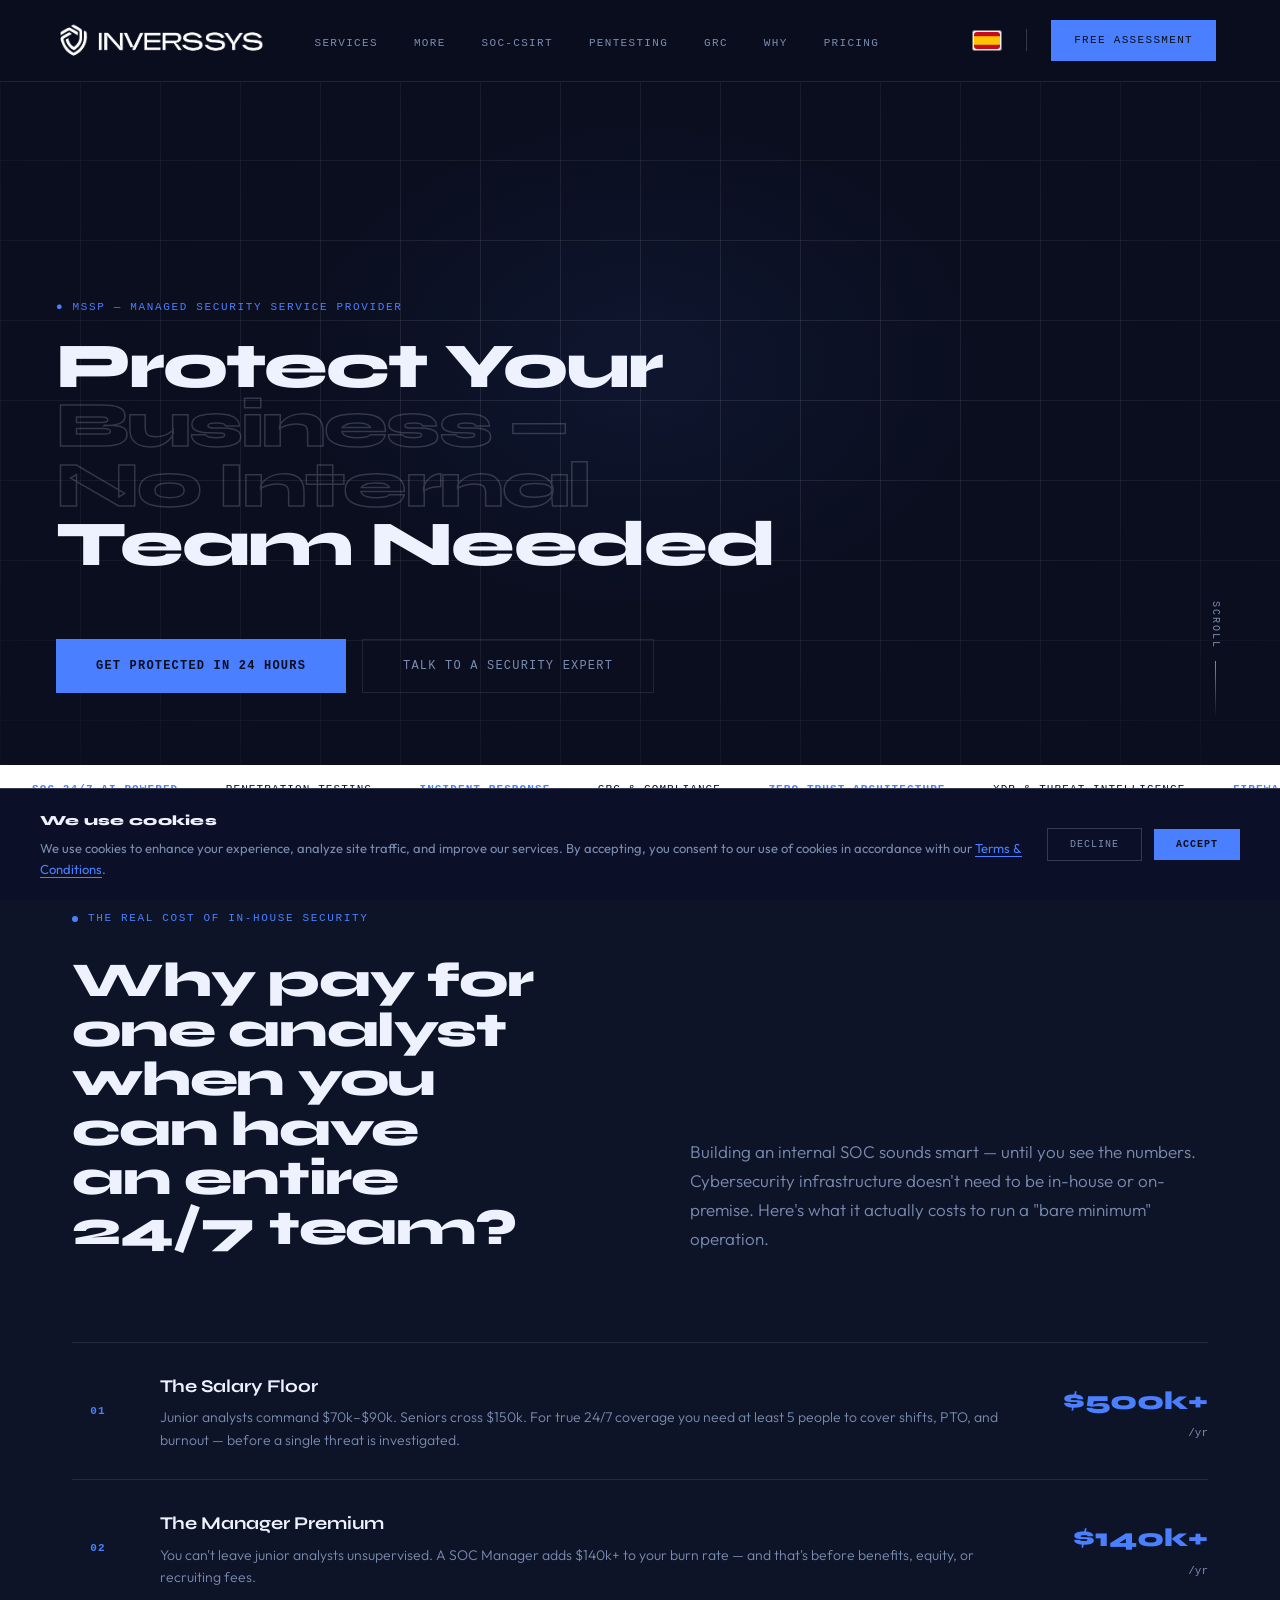
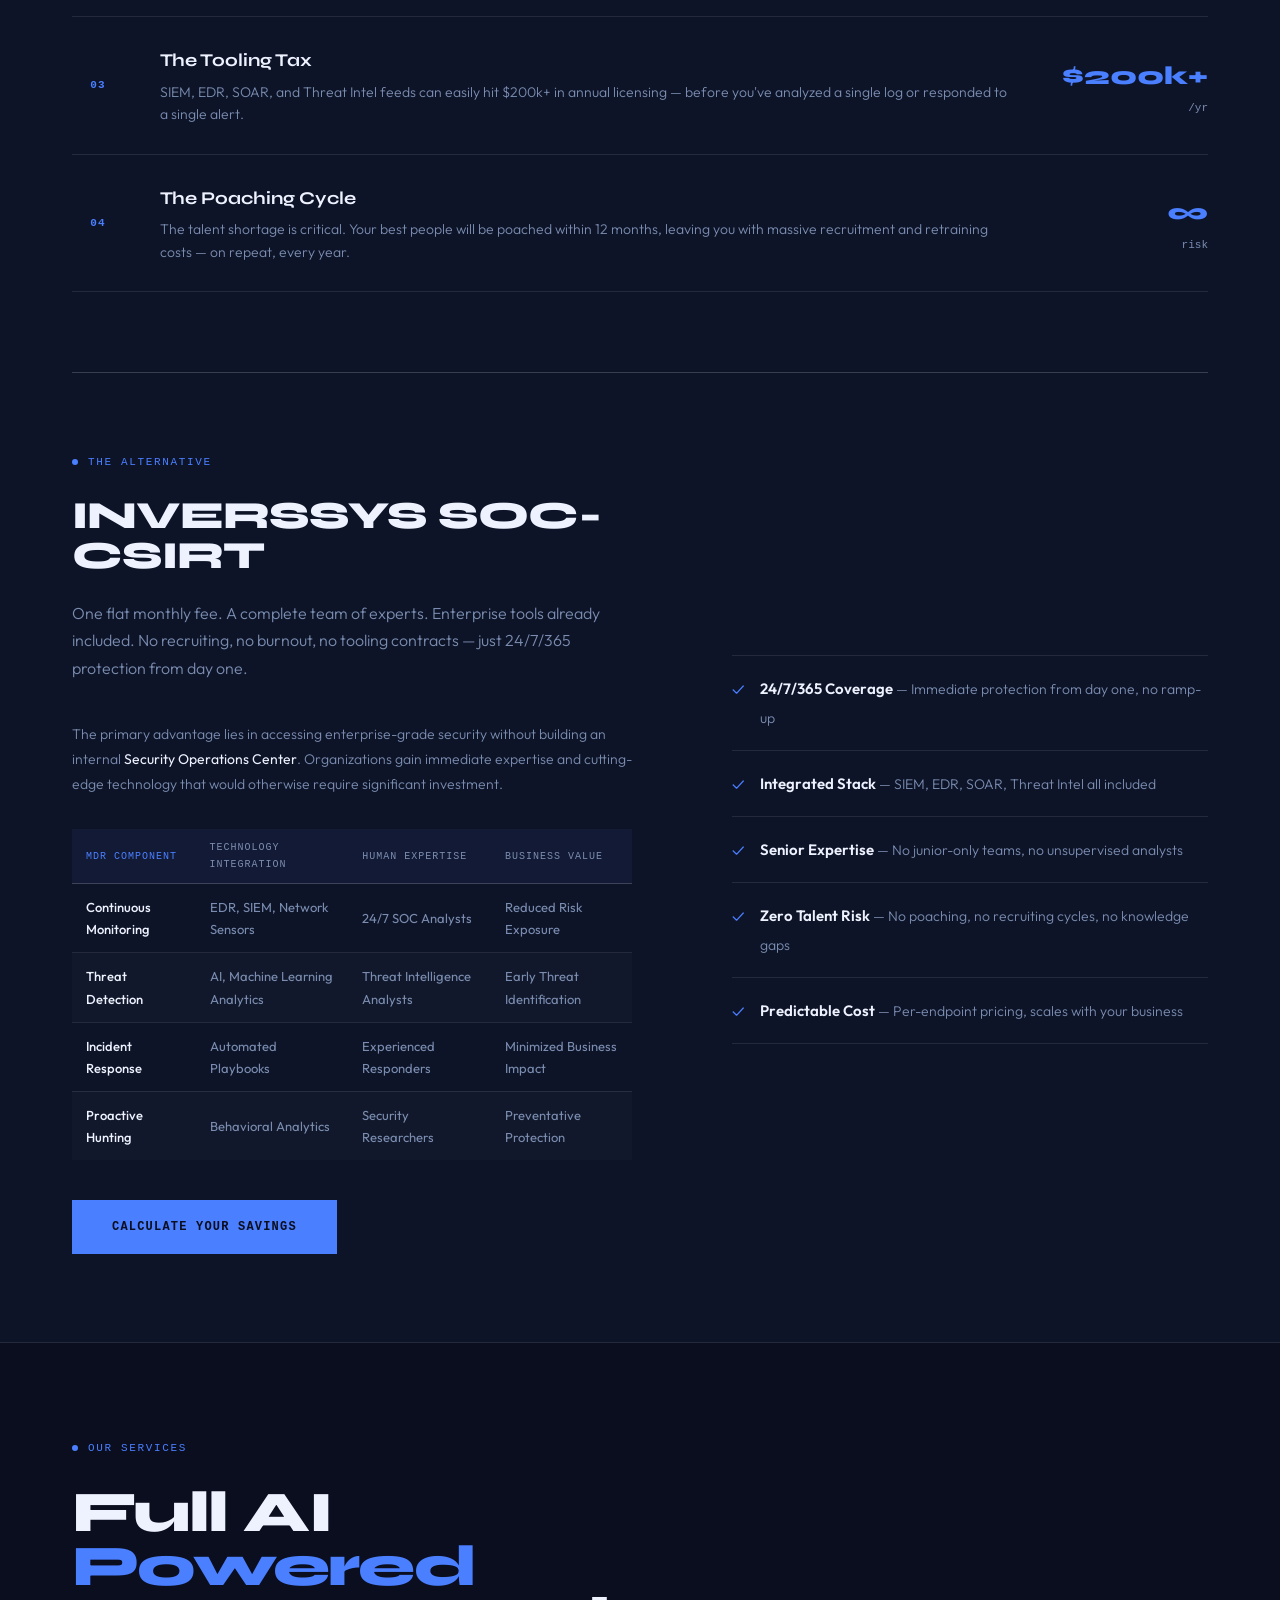
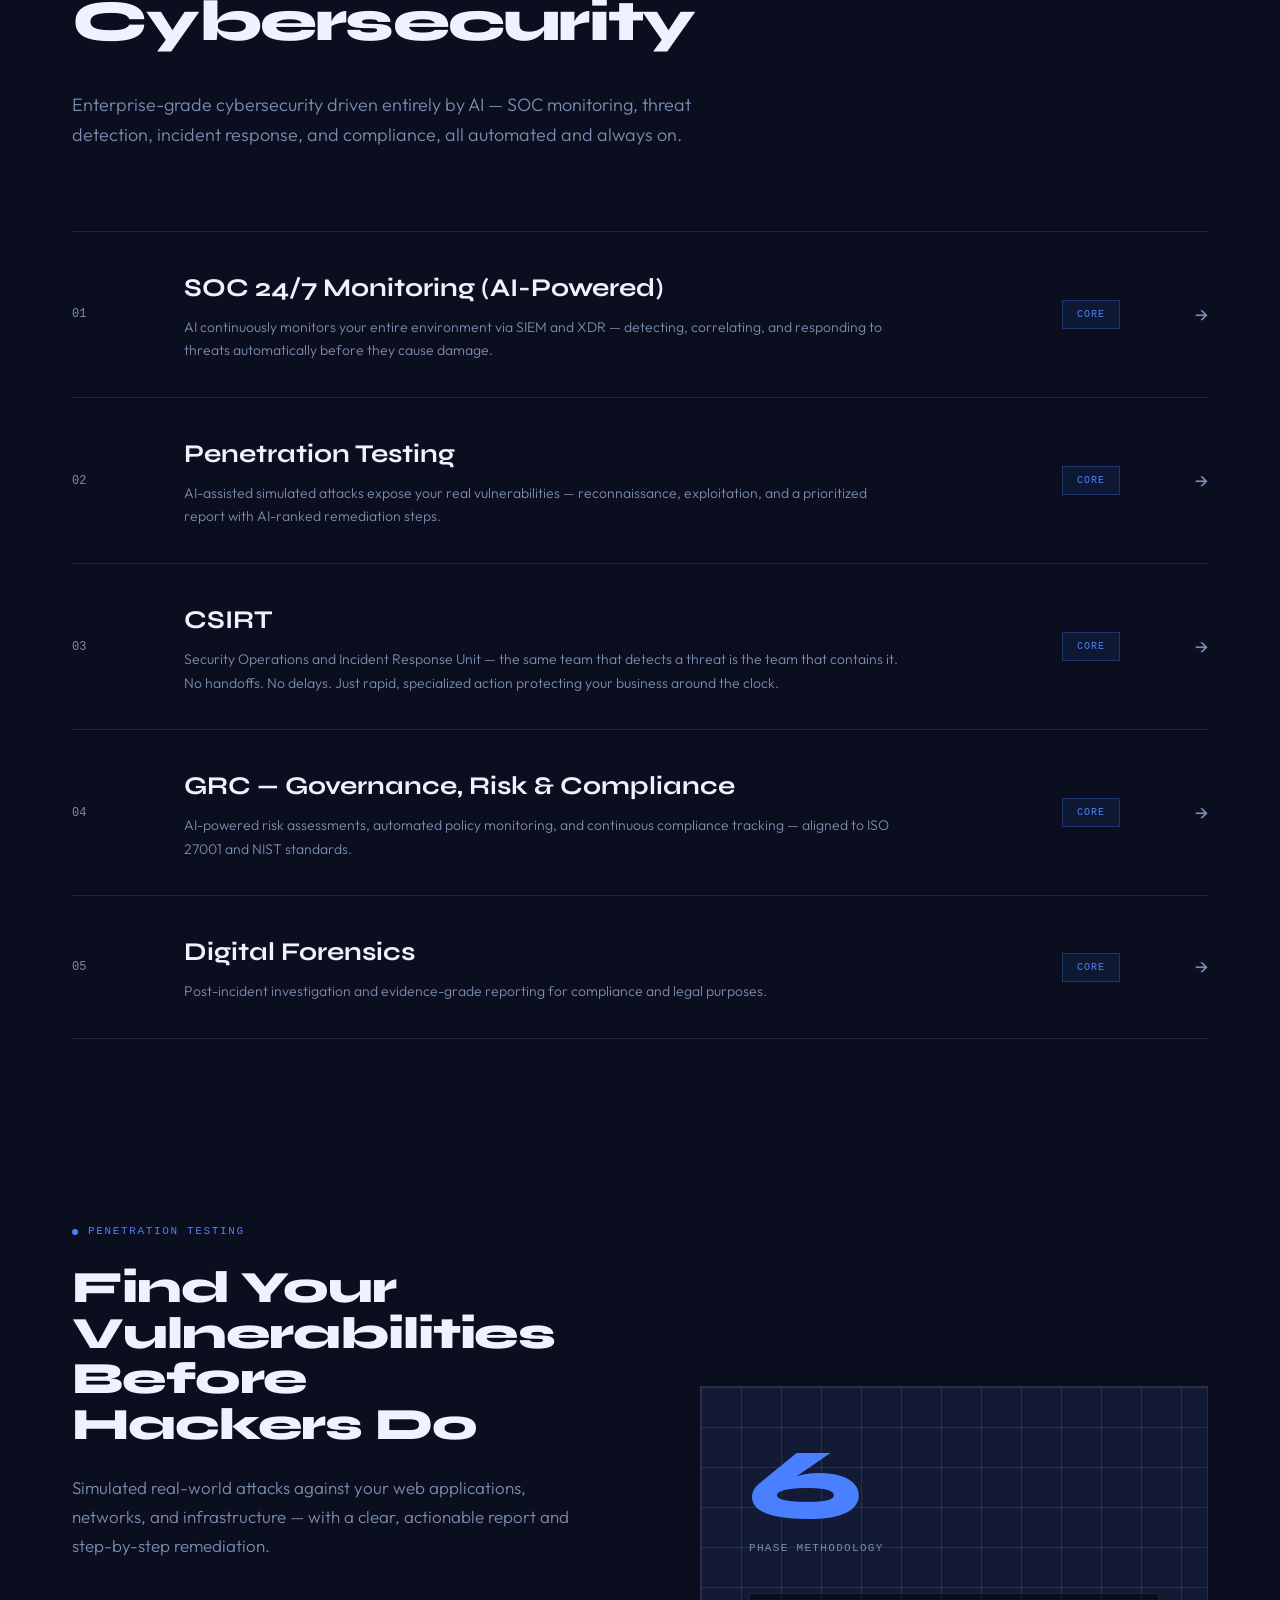
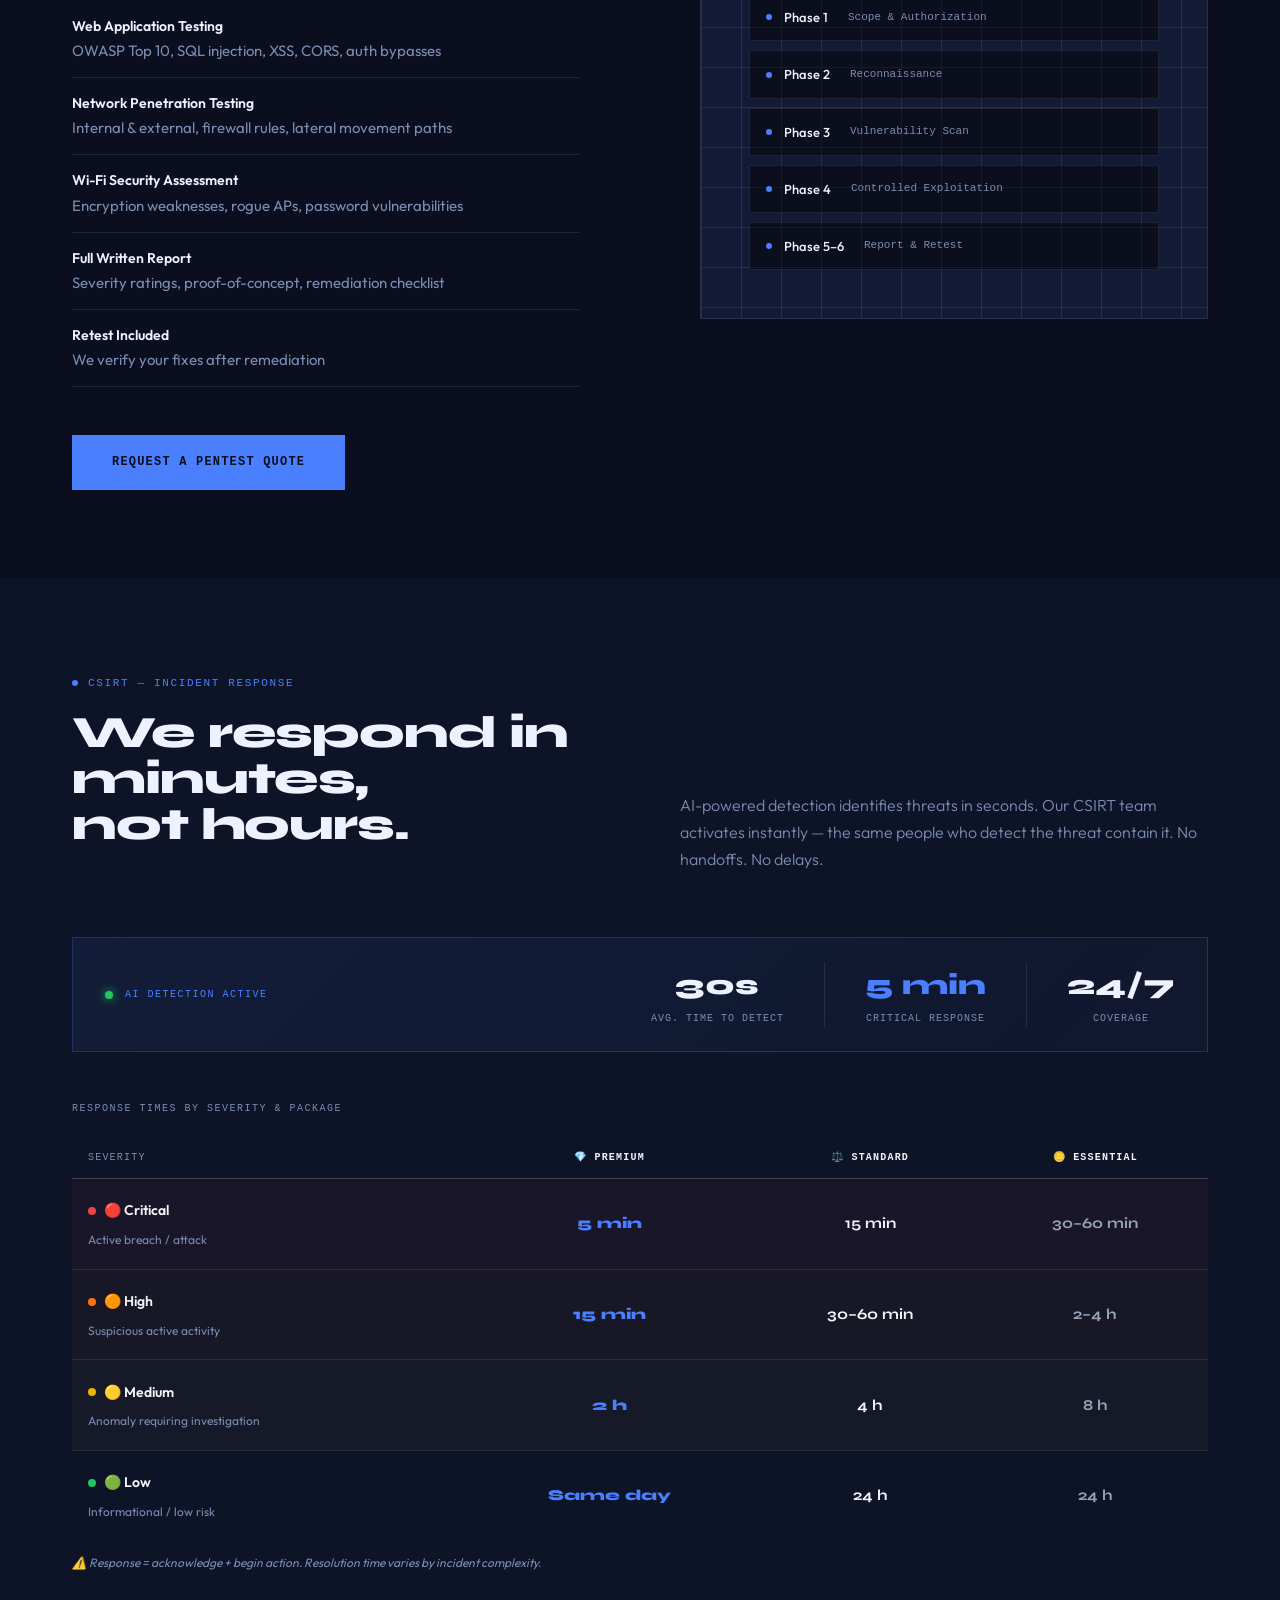
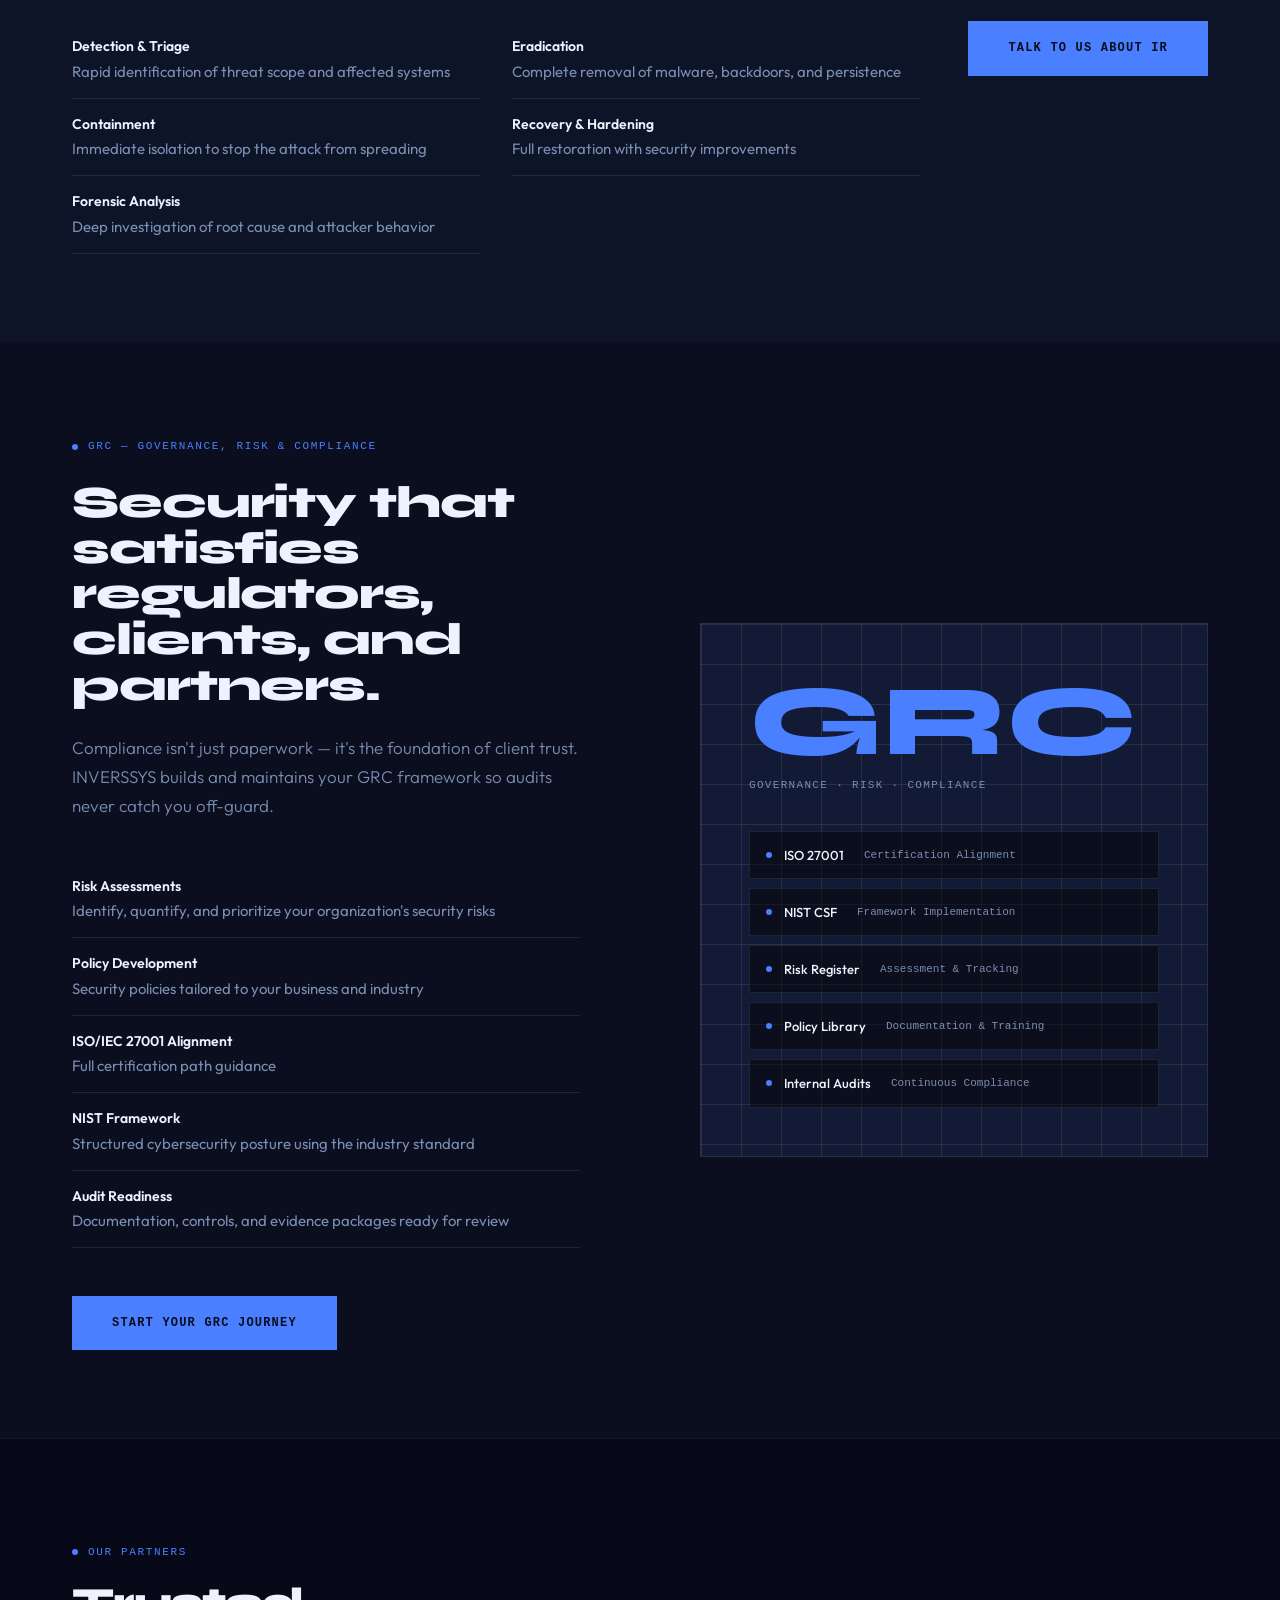
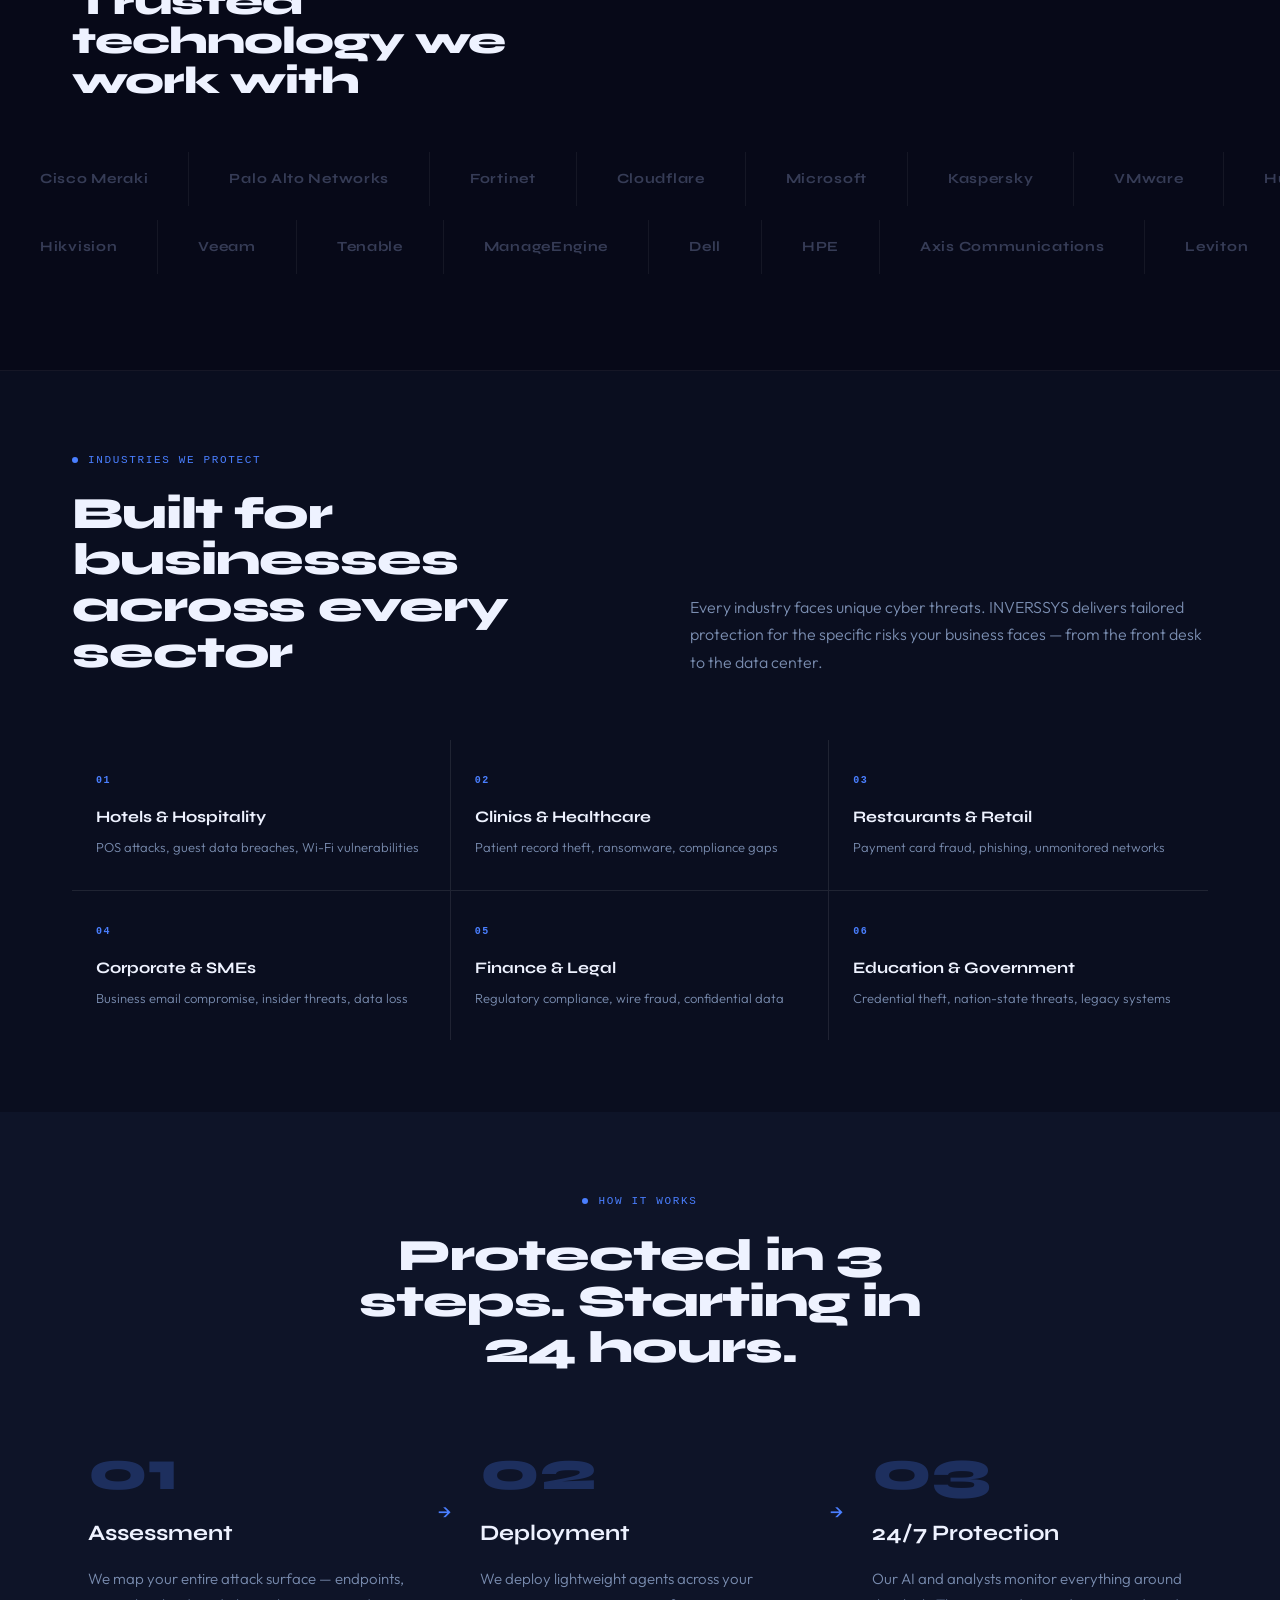
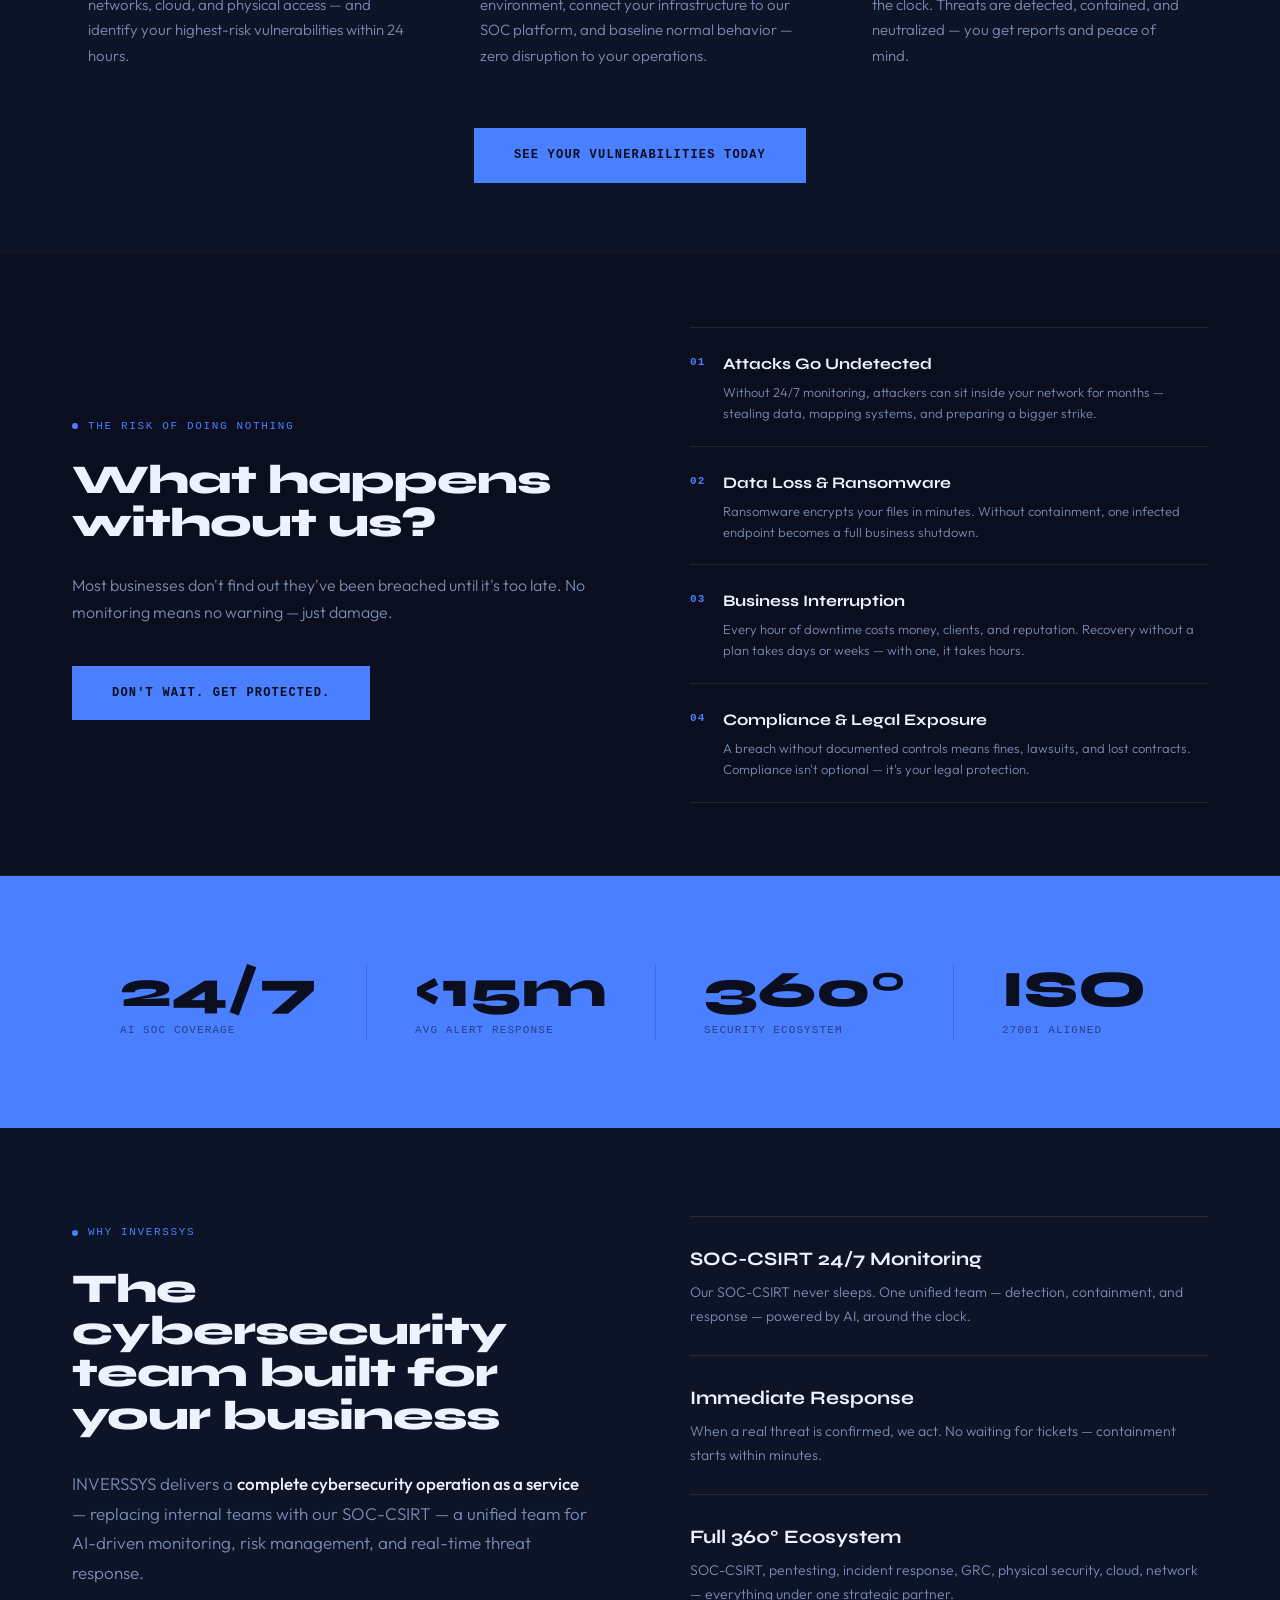
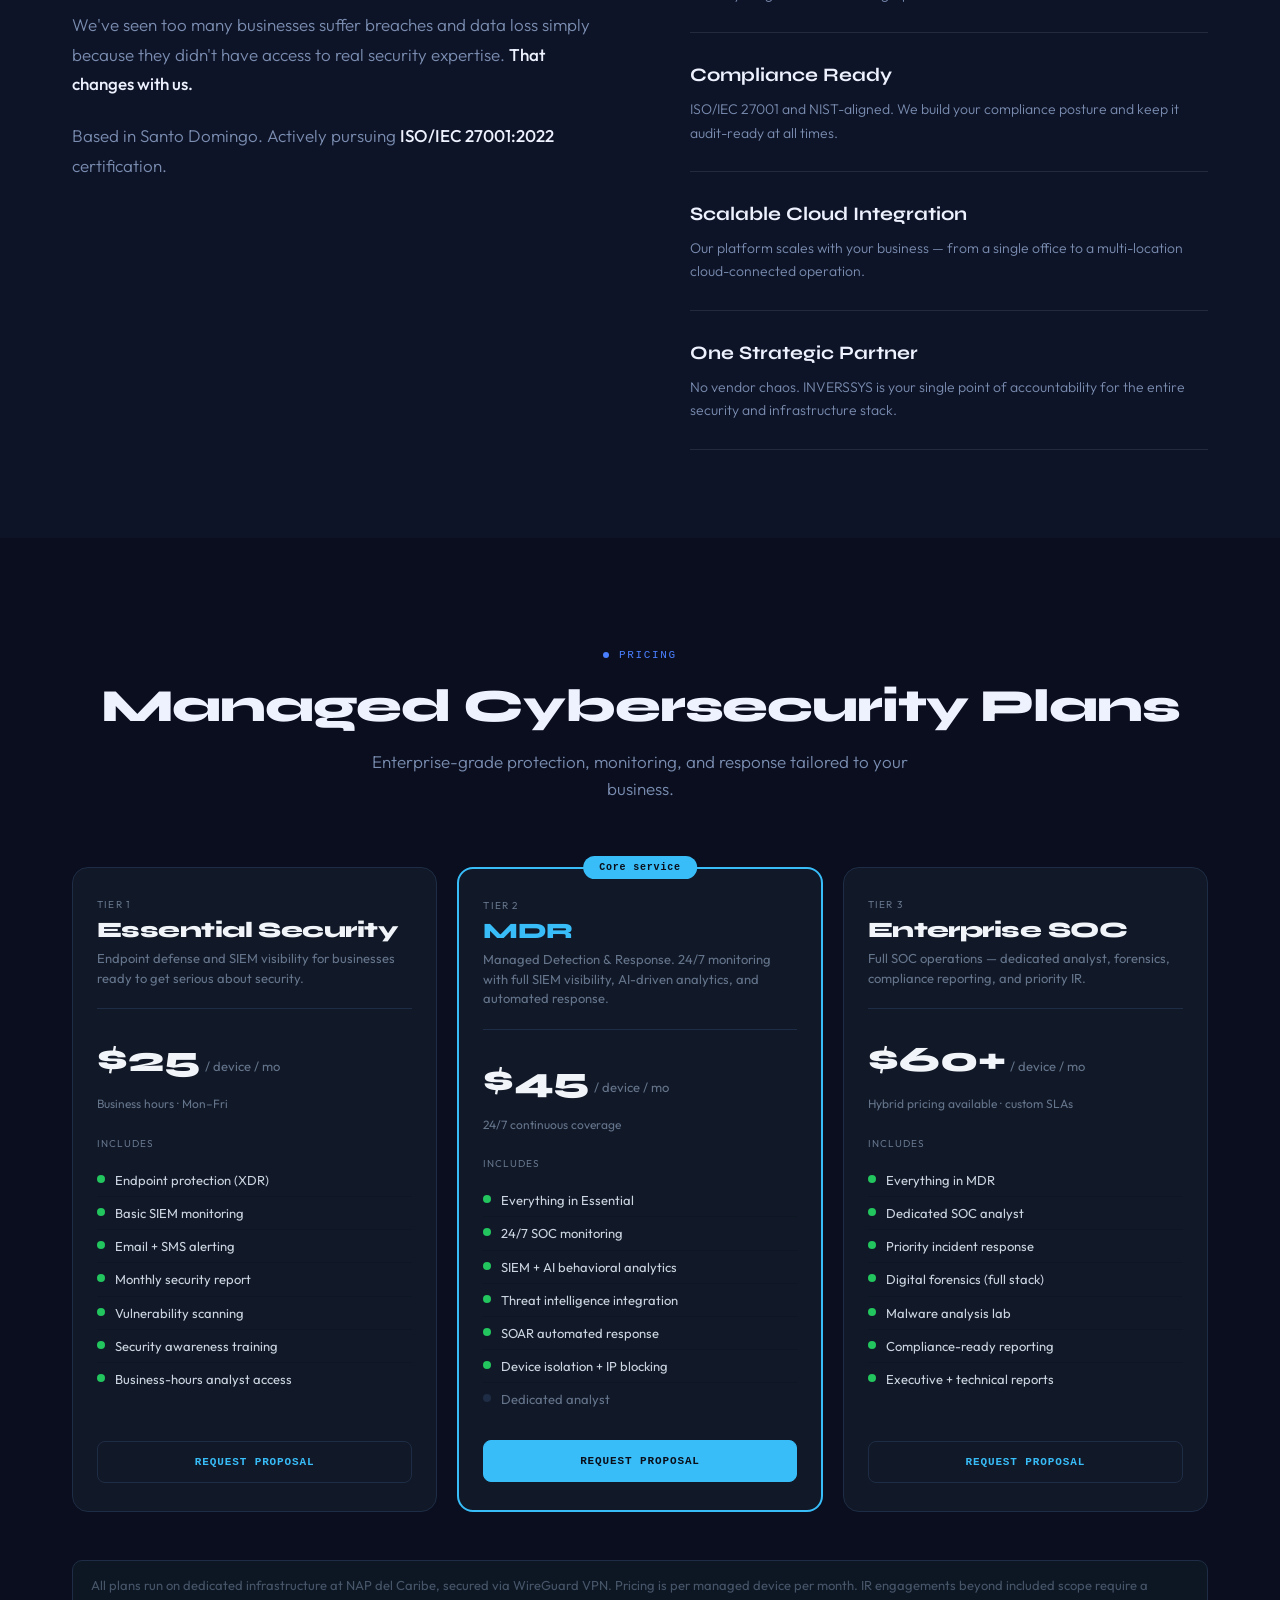
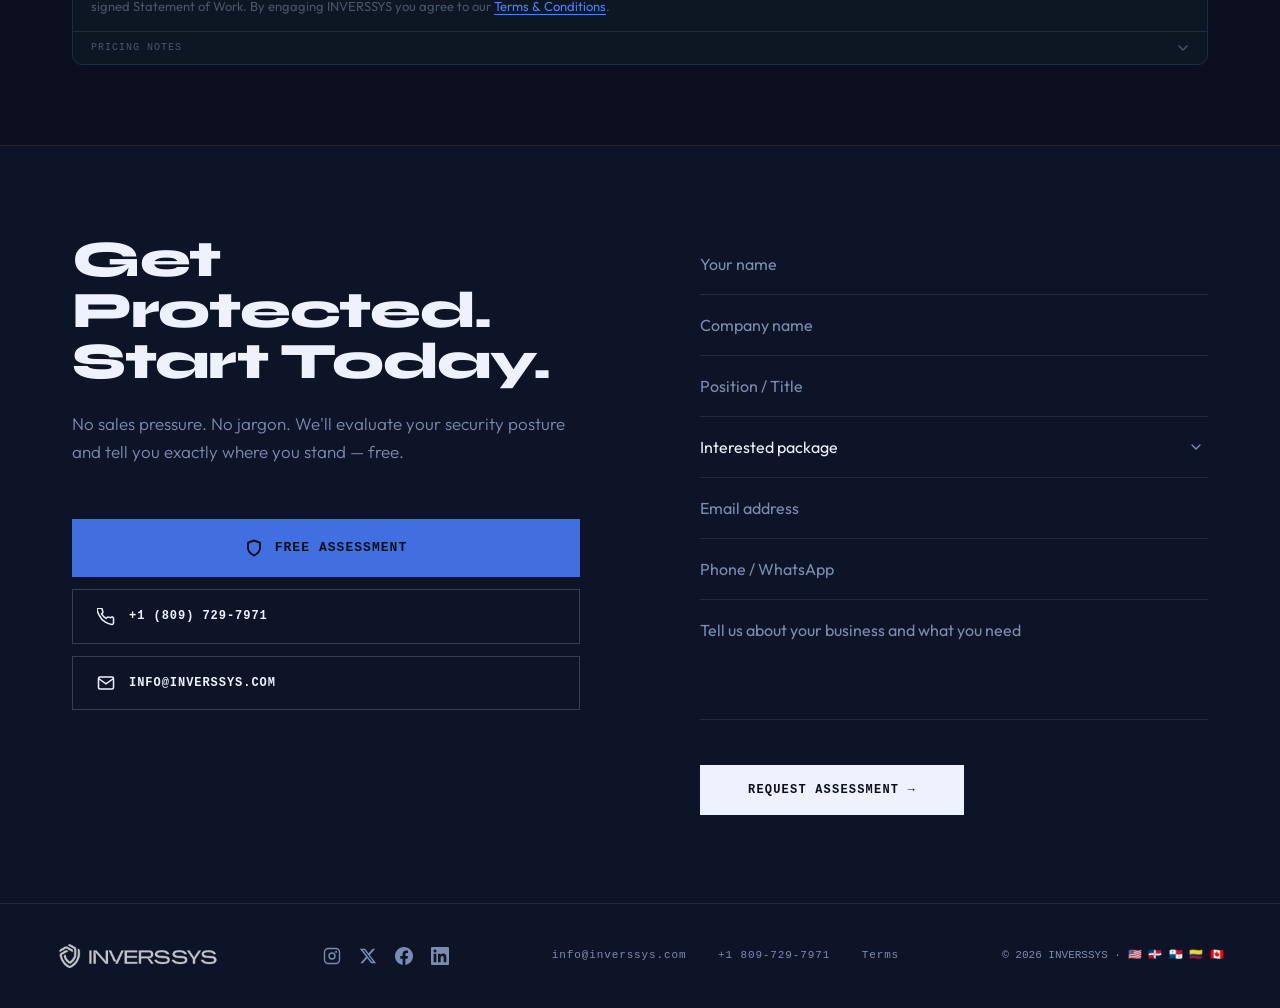
==== commit fd9d3e8b: "Add files via upload" ====
--- a/index.html
+++ b/index.html
@@ -96,7 +96,7 @@
     </nav>
     <div class="drawer-lang">
       <button class="lang-toggle drawer-lang-btn" id="drawer-lang-btn">
-        <img class="lang-flag" src="[data-uri]" alt="ES" style="width:22px;height:15px;display:block;border-radius:2px"><span id="langLabelMobile" style="display:none">ES</span>
+        <img class="lang-flag" src="[data-uri]" alt="ES"><span id="langLabelMobile" style="display:none">ES</span>
       </button>
     </div>
     <div class="drawer-socials">
@@ -126,7 +126,7 @@
   </ul>
   <div class="nav-right">
     <button class="lang-toggle" id="lang-toggle-desktop">
-      <img class="lang-flag" src="[data-uri]" alt="ES" style="width:22px;height:15px;display:block;border-radius:2px">
+      <img class="lang-flag" src="[data-uri]" alt="ES">
     </button>
     <div style="width:1px;height:22px;background:var(--border-bright);margin:0 24px"></div>
     <a href="#contact" class="nav-free-assess" id="nav-free-assess">Free Assessment</a>
--- a/style.css
+++ b/style.css
@@ -41,9 +41,9 @@
 /* Language transition overlay */
 72%{opacity:1}88%{opacity:0}100%{opacity:0;pointer-events:none}}
 8%{opacity:1;transform:scale(1)}70%{opacity:1;transform:scale(1)}82%{opacity:0;transform:scale(1.06)}100%{opacity:0}}
-.lang-toggle{background:none;background-color:transparent;-webkit-appearance:none;appearance:none;border:1.5px solid var(--border-bright);border-radius:50%;outline:none;padding:5px;width:36px;height:36px;cursor:pointer;display:flex;align-items:center;justify-content:center;transition:border-color 0.2s;margin-right:0}
-.lang-toggle:hover{border-color:var(--cyan)}
-.lang-flag{width:22px;height:15px;display:block;border-radius:2px;object-fit:cover}
+.lang-toggle{background:none;background-color:transparent;-webkit-appearance:none;appearance:none;border:none;border-radius:0;outline:none;padding:4px;cursor:pointer;display:flex;align-items:center;justify-content:center;transition:opacity 0.2s;margin-right:0;opacity:0.8}
+.lang-toggle:hover{opacity:1}
+.lang-flag{width:26px;height:17px;display:block;border-radius:3px;object-fit:cover}
 .nav-cta{font-family:'Space Mono',monospace;font-size:11px;letter-spacing:0.12em;text-transform:uppercase;color:var(--white);background:transparent;border:1px solid var(--border-bright);padding:10px 22px;text-decoration:none;transition:all 0.2s;display:inline-block}
 .nav-cta:hover{background:var(--cyan);color:var(--bg);border-color:var(--cyan)}
 .nav-free-assess{font-family:'Space Mono',monospace;font-size:11px;letter-spacing:0.12em;text-transform:uppercase;color:#0a0f1a;background:var(--cyan);border:1px solid var(--cyan);padding:10px 22px;text-decoration:none;transition:all 0.2s;display:inline-block;margin-right:8px}
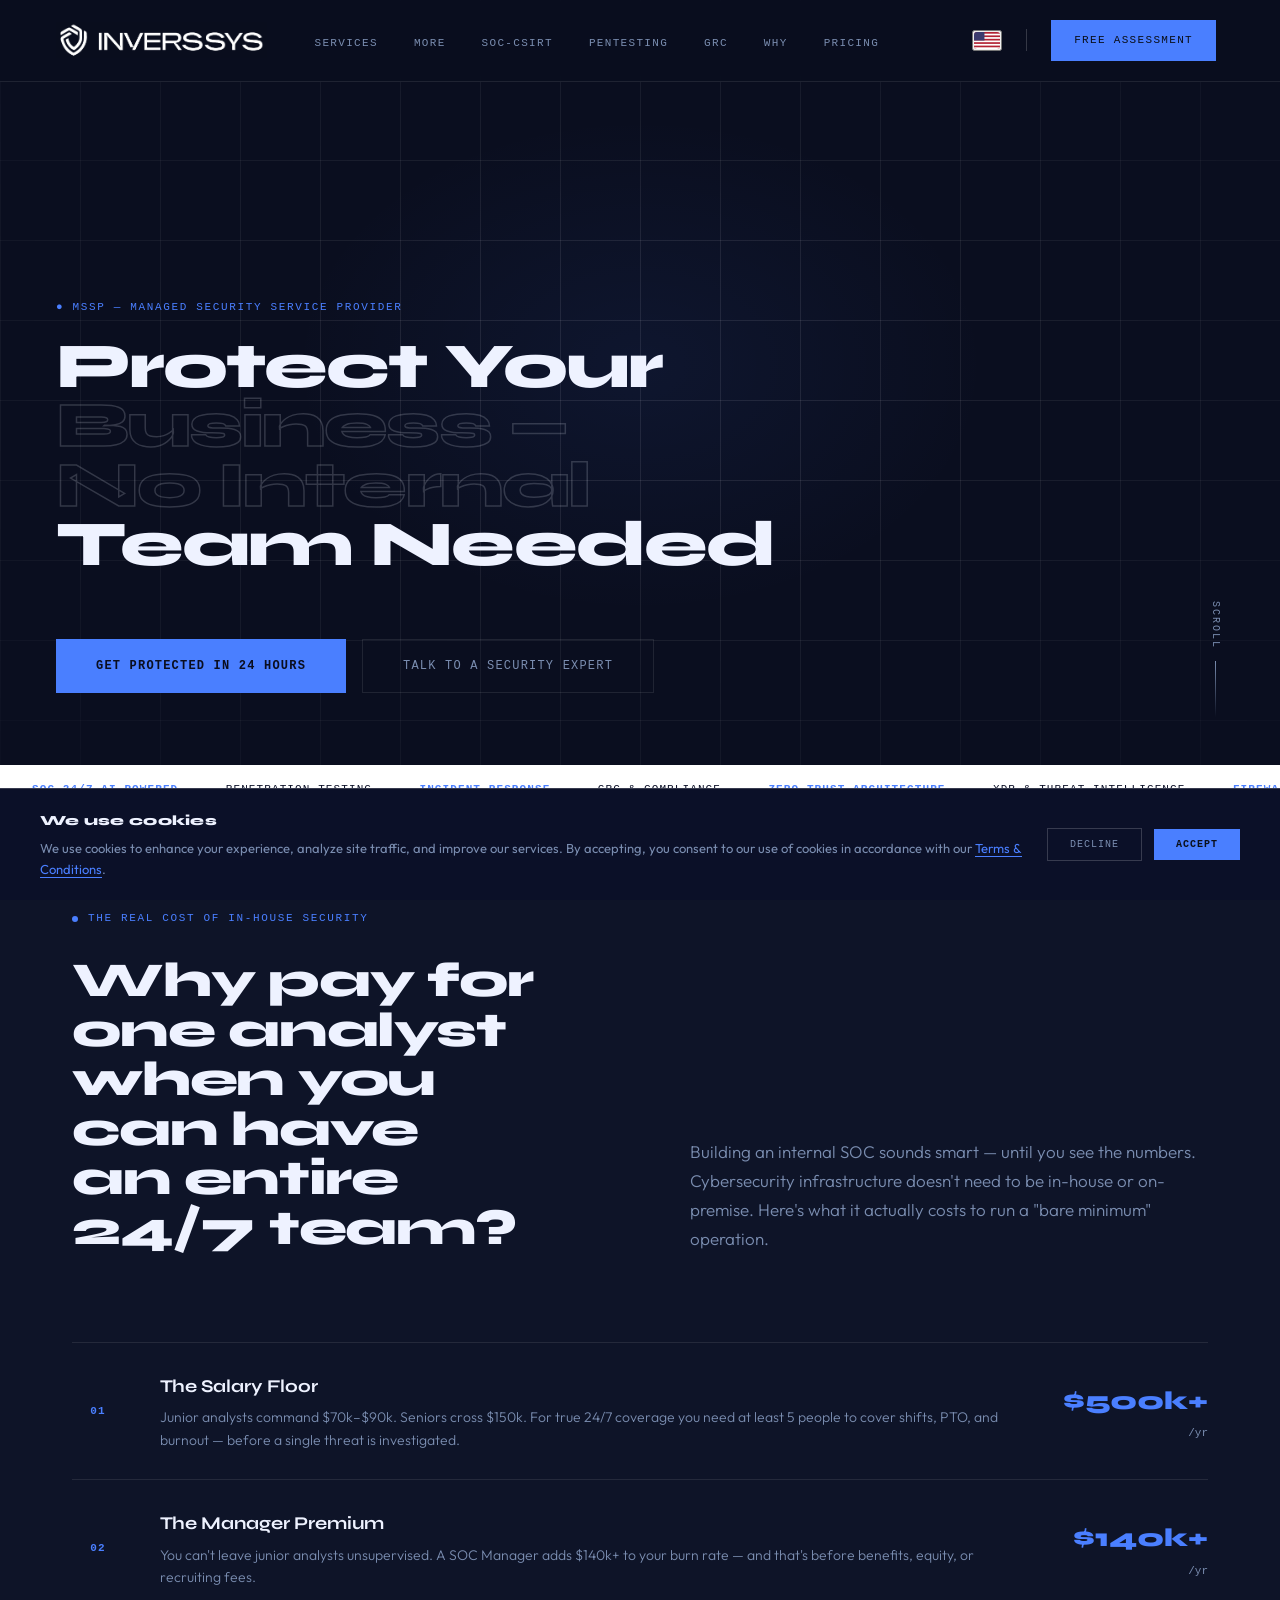
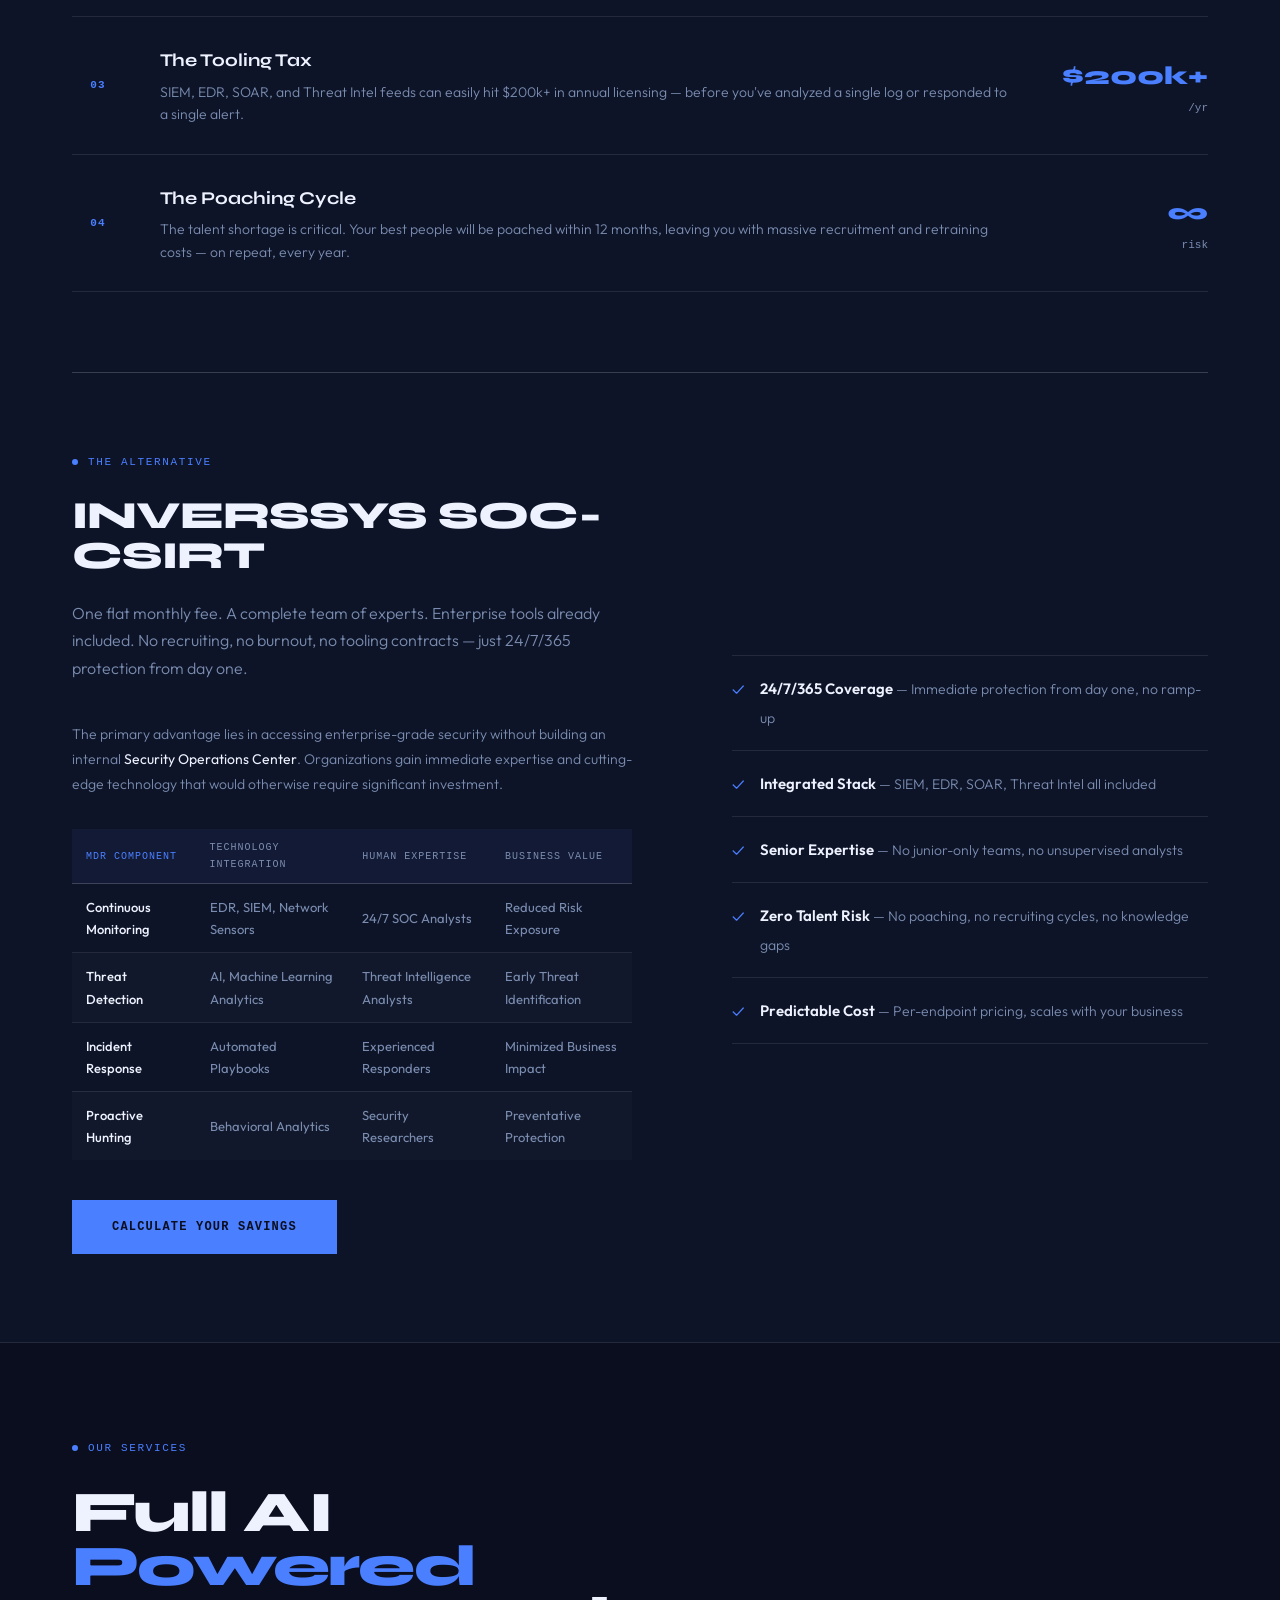
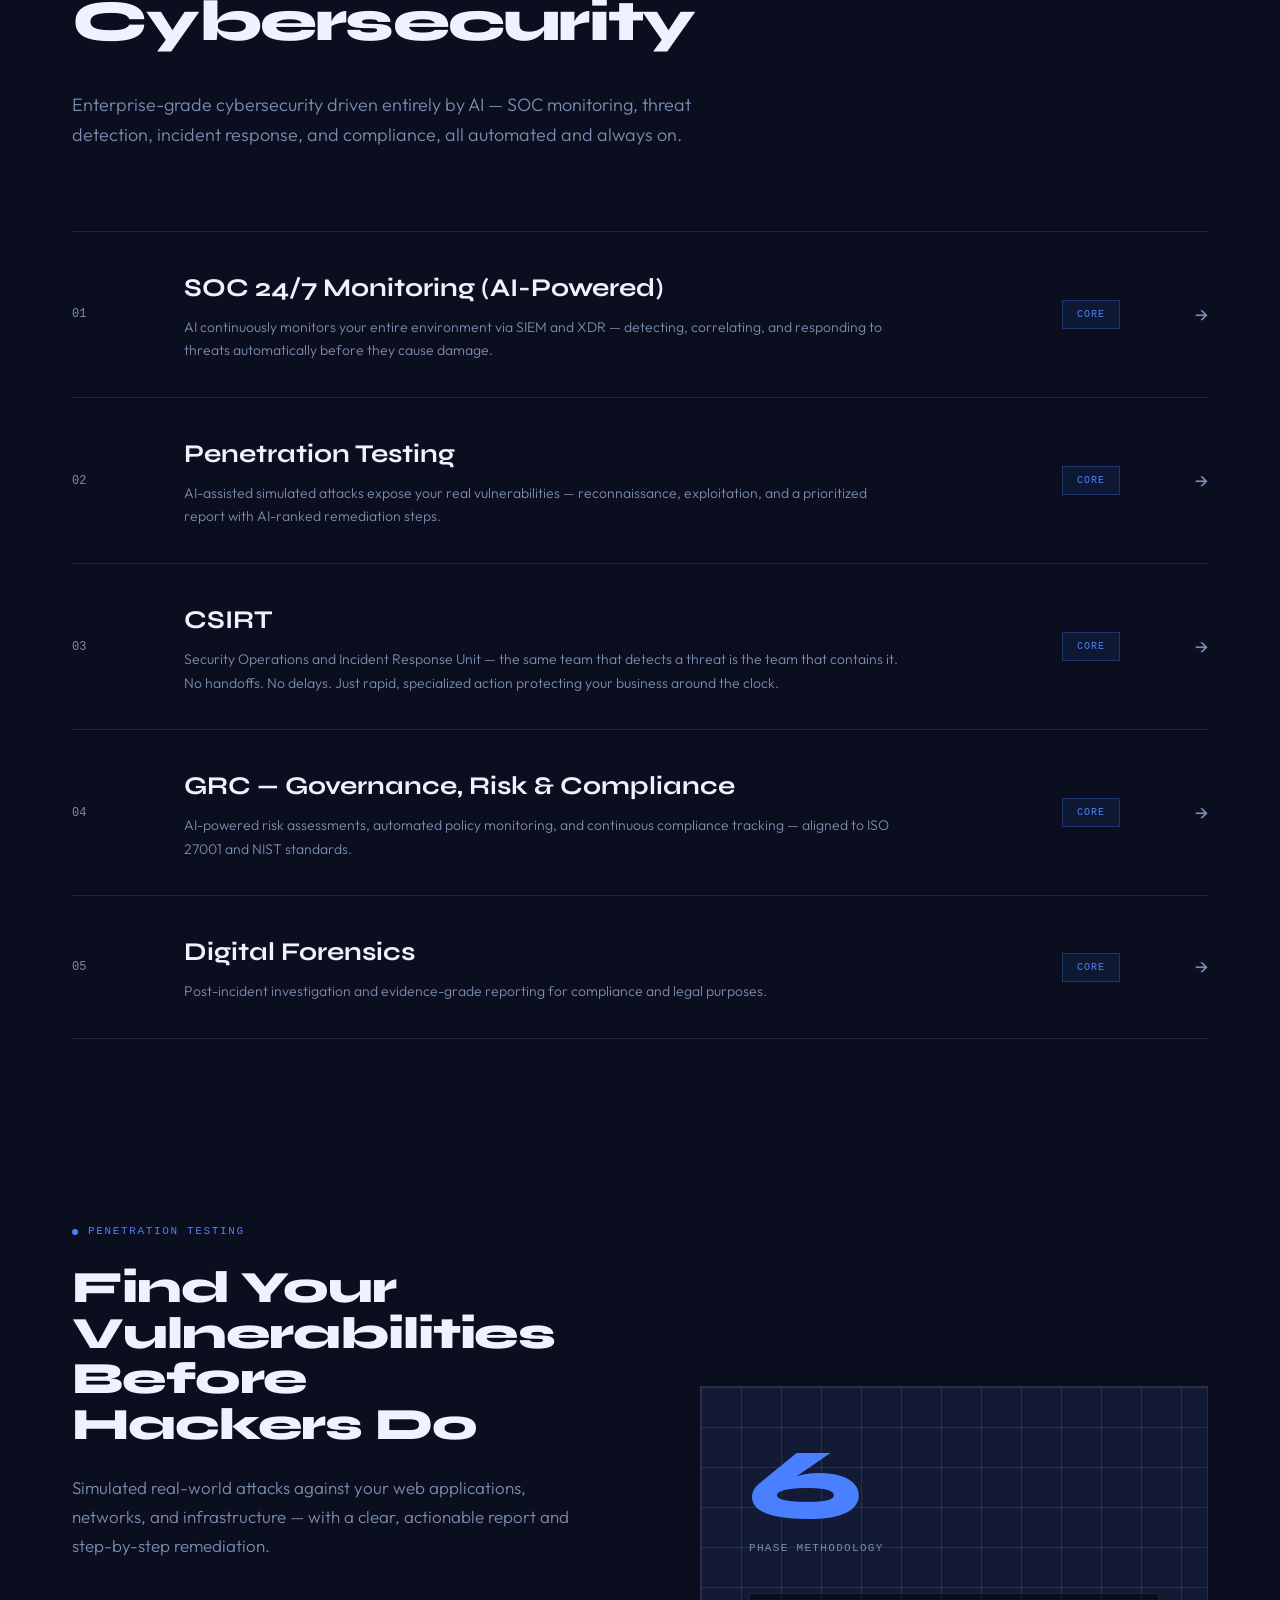
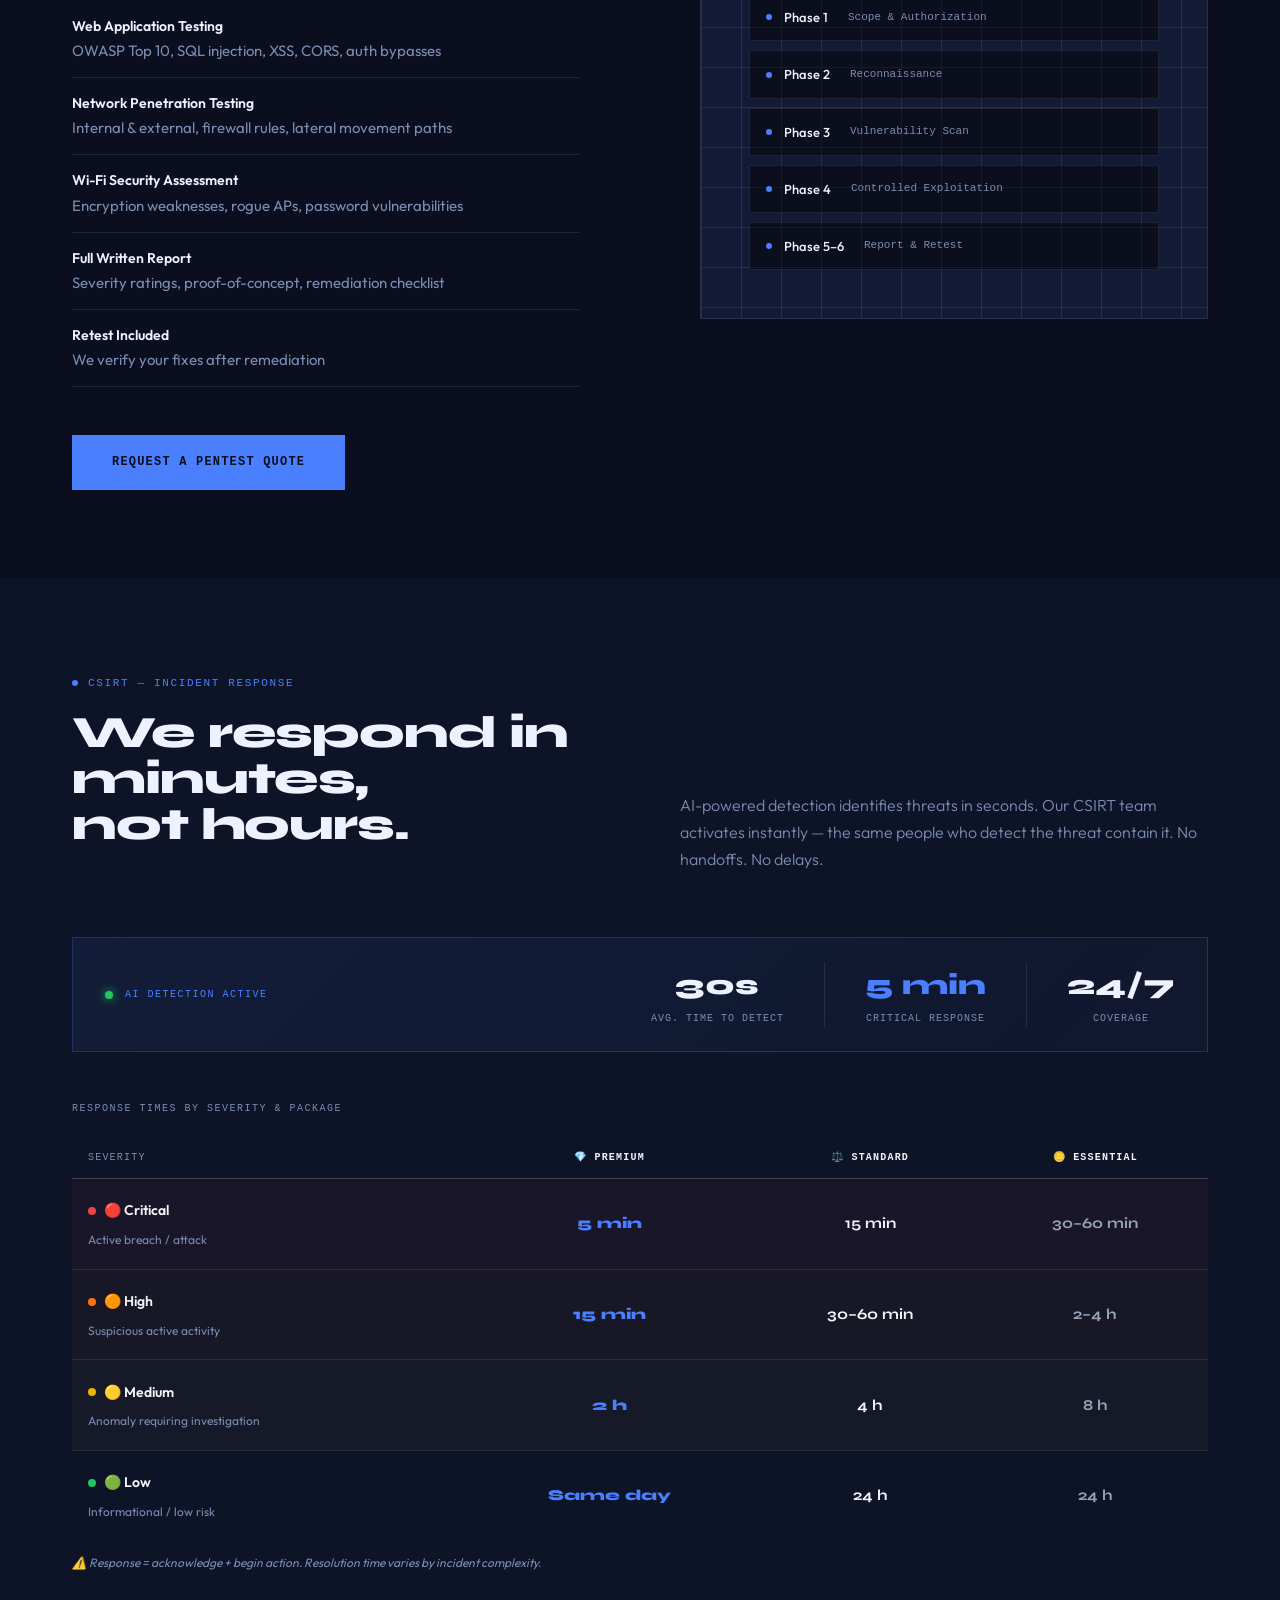
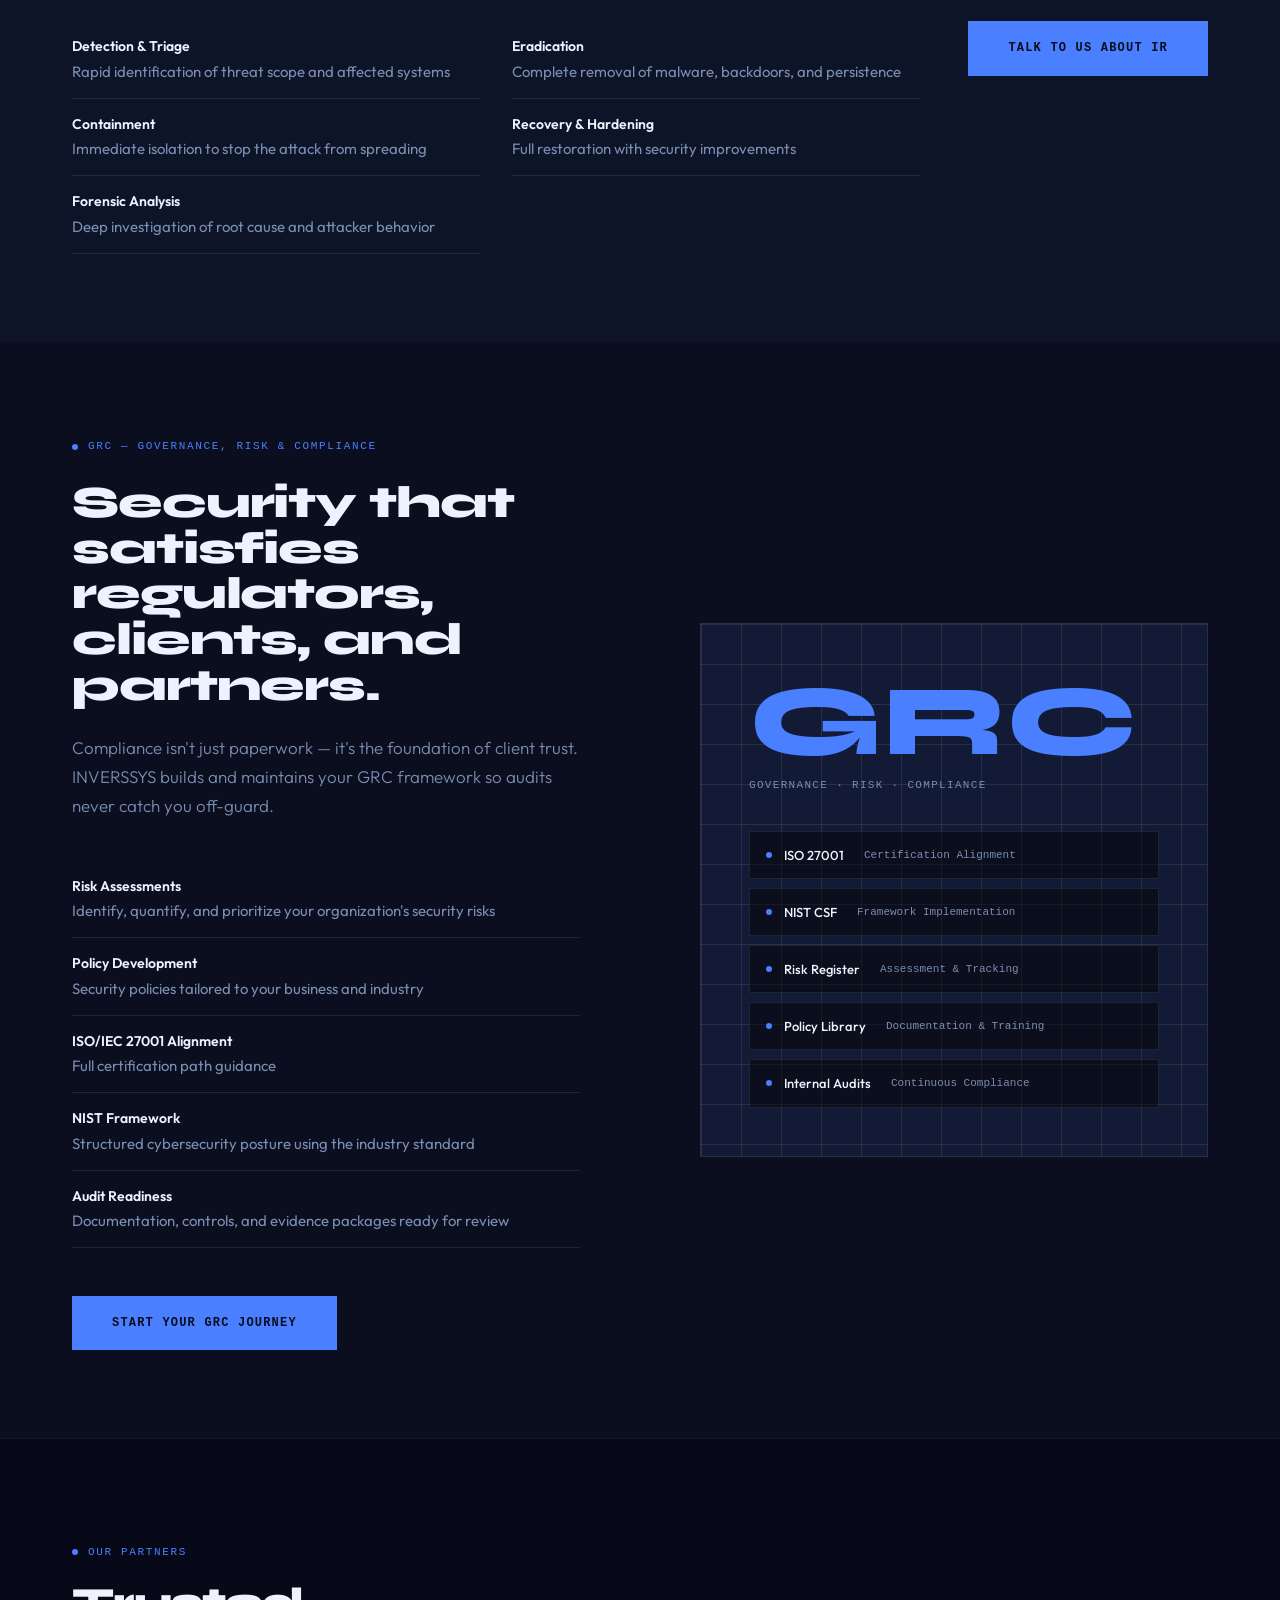
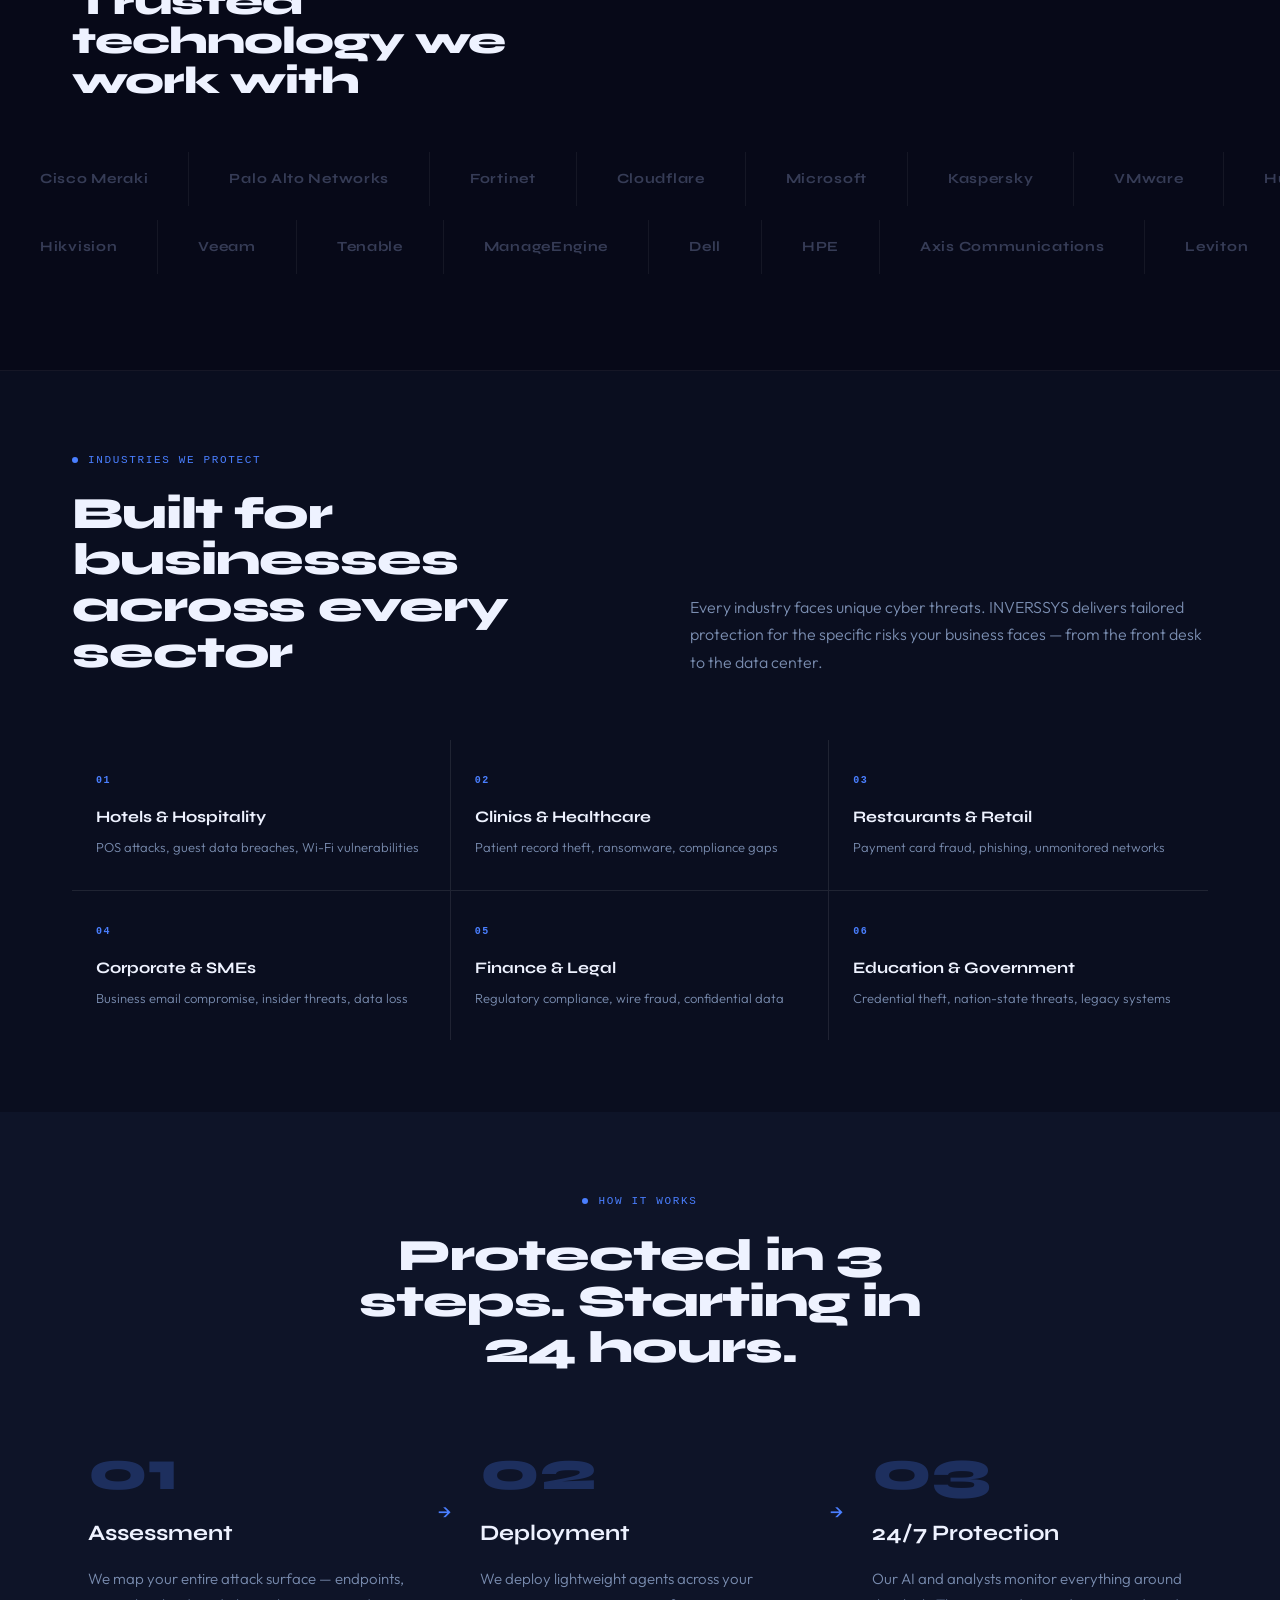
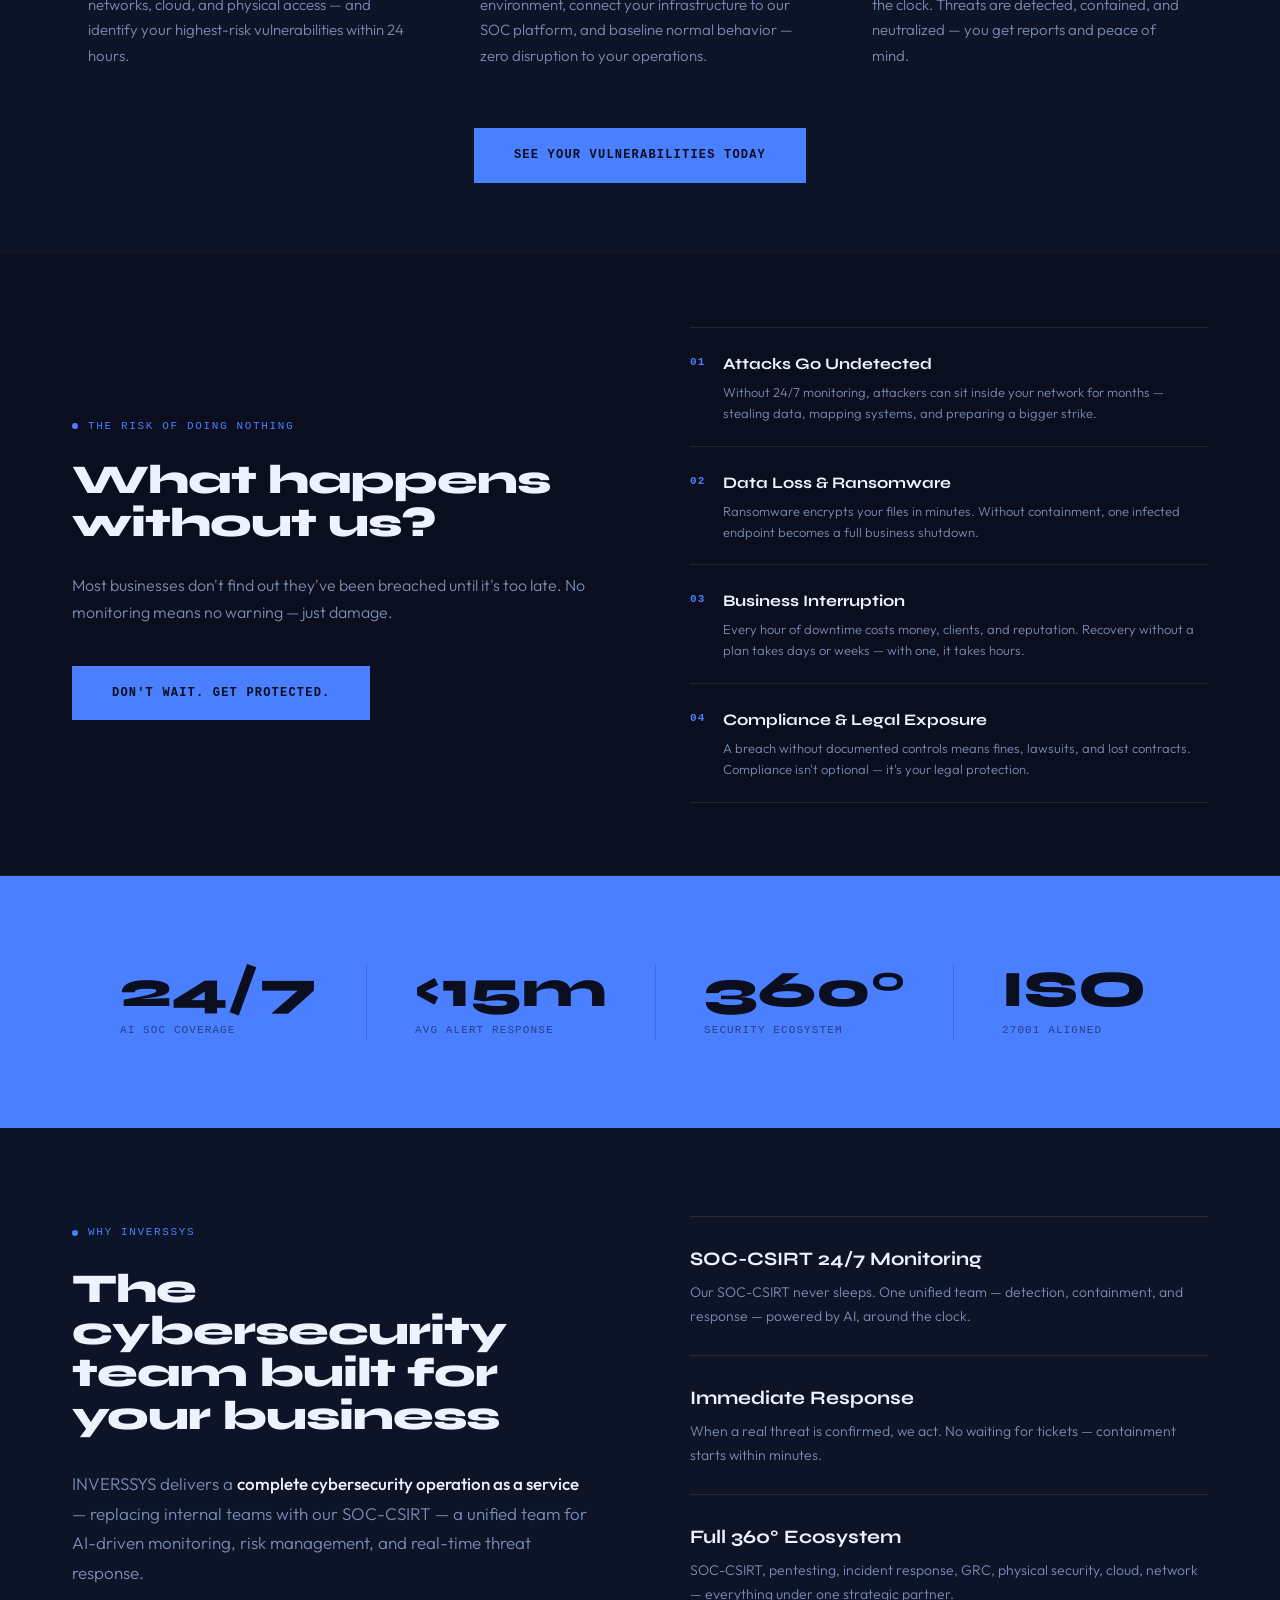
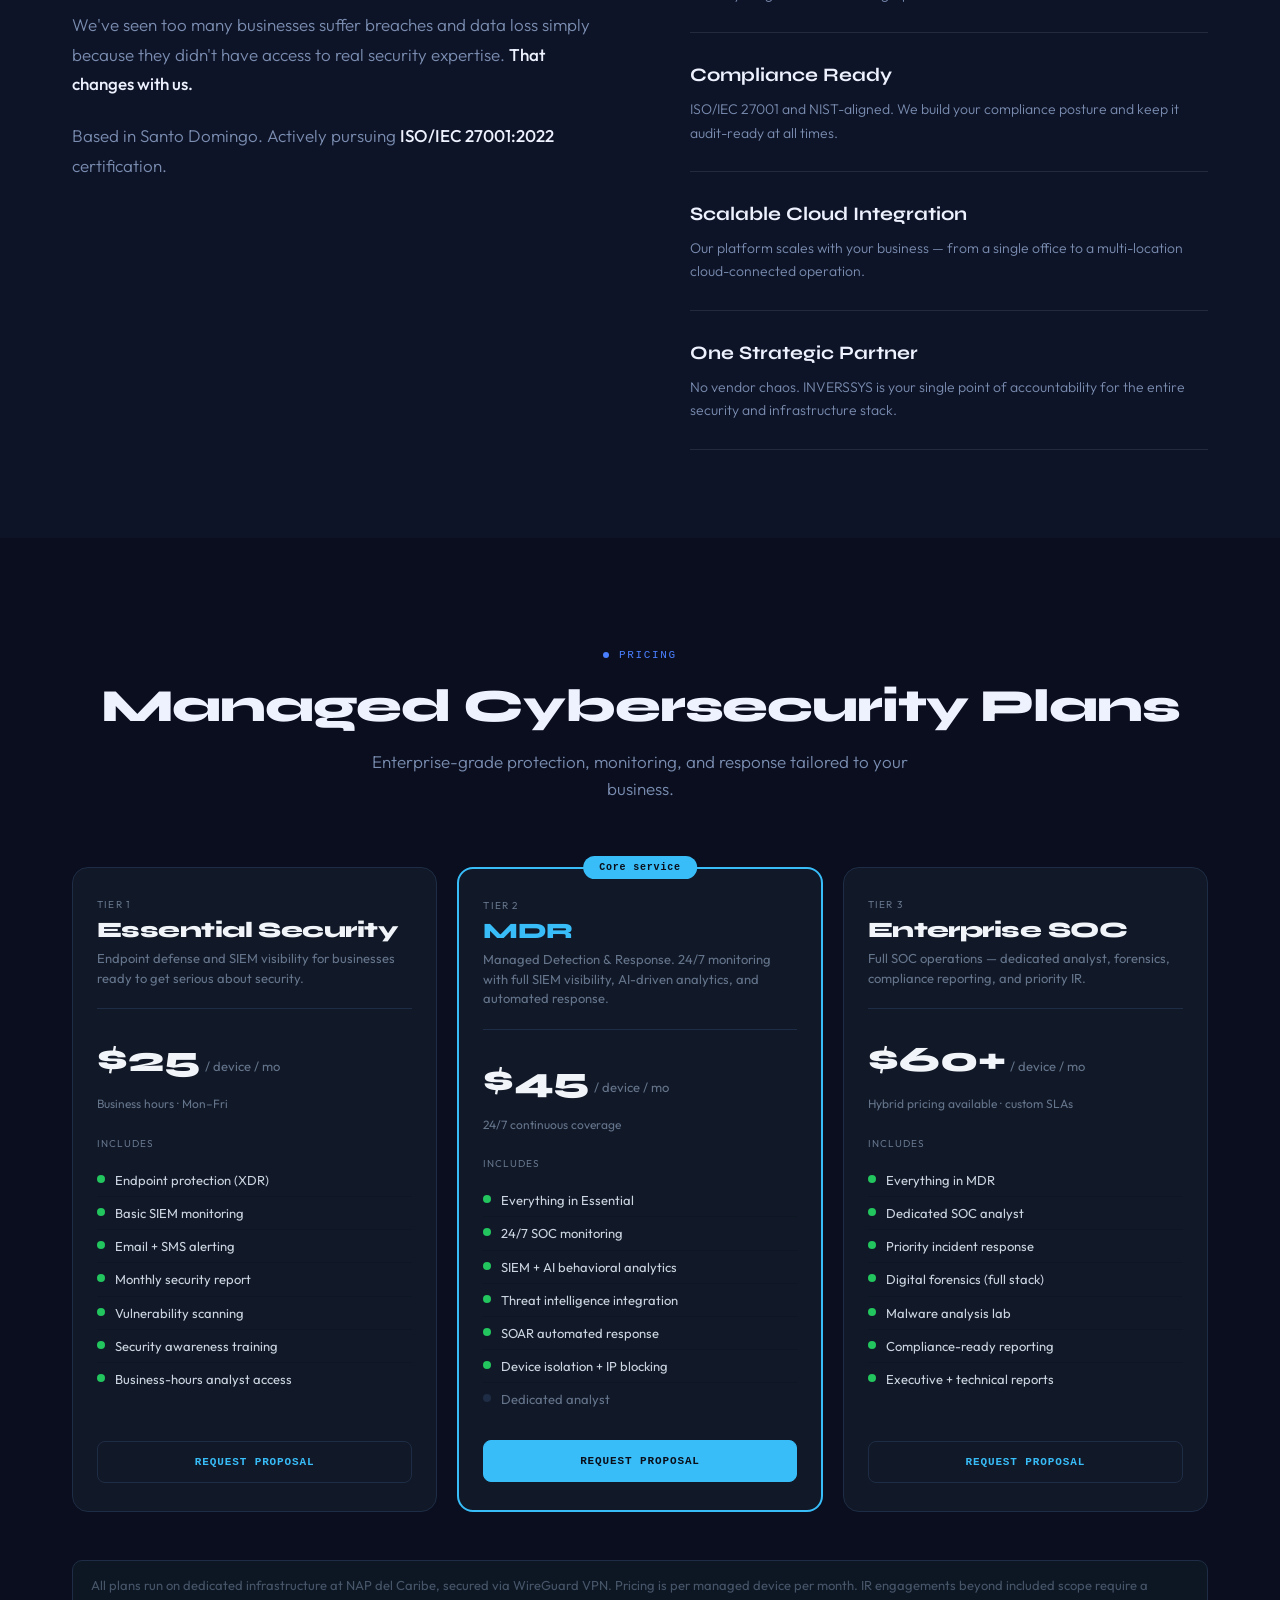
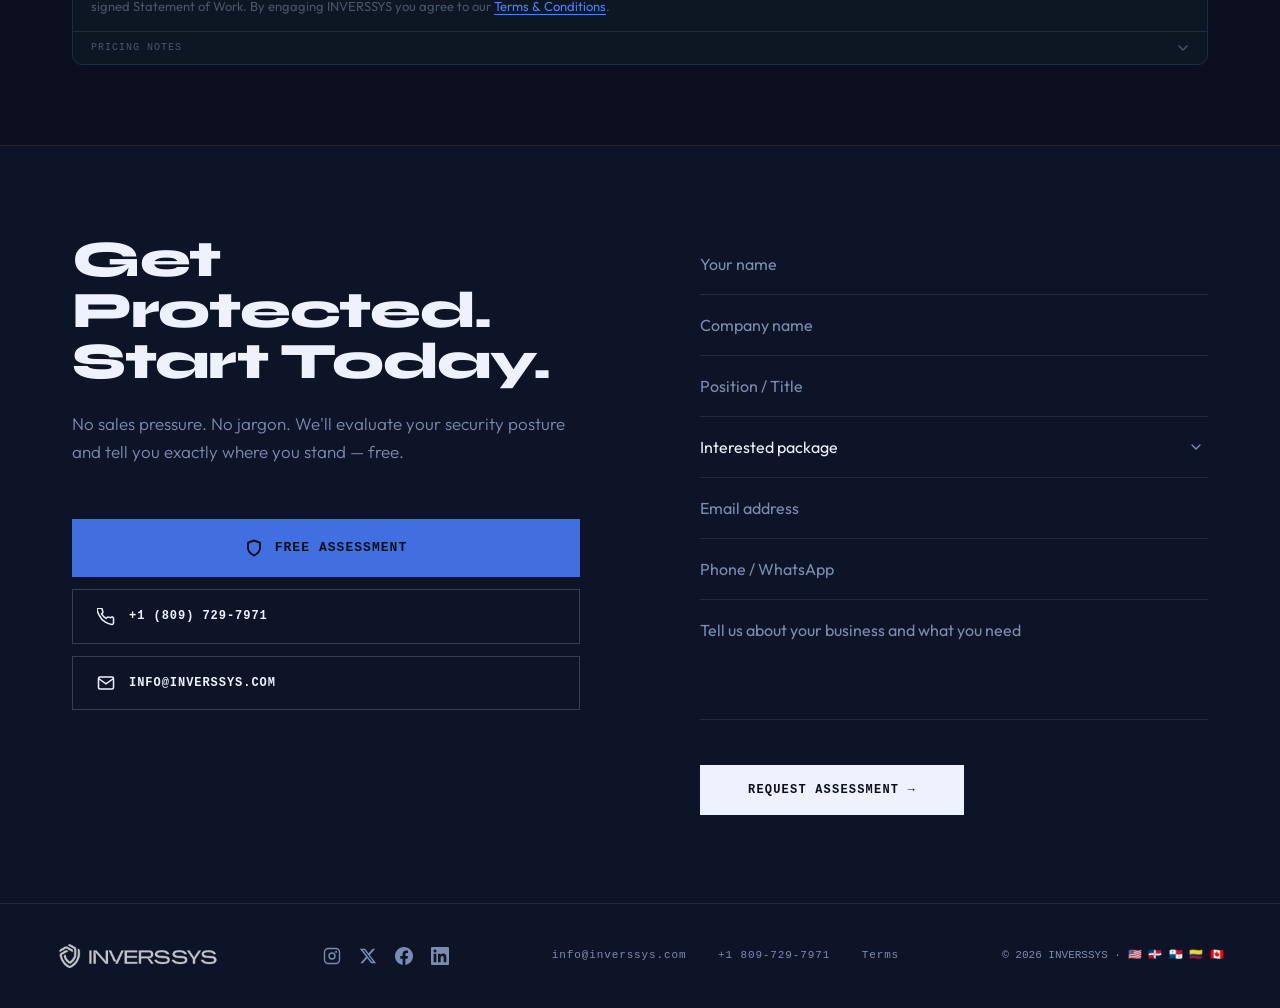
==== commit 45326263: "Add files via upload" ====
--- a/index.html
+++ b/index.html
@@ -96,7 +96,7 @@
     </nav>
     <div class="drawer-lang">
       <button class="lang-toggle drawer-lang-btn" id="drawer-lang-btn">
-        <img class="lang-flag" src="[data-uri]" alt="ES"><span id="langLabelMobile" style="display:none">ES</span>
+        <img class="lang-flag" src="[data-uri]" alt="ES"><span id="langLabelMobile" style="display:none">ES</span>
       </button>
     </div>
     <div class="drawer-socials">
@@ -126,7 +126,7 @@
   </ul>
   <div class="nav-right">
     <button class="lang-toggle" id="lang-toggle-desktop">
-      <img class="lang-flag" src="[data-uri]" alt="ES">
+      <img class="lang-flag" src="[data-uri]" alt="ES">
     </button>
     <div style="width:1px;height:22px;background:var(--border-bright);margin:0 24px"></div>
     <a href="#contact" class="nav-free-assess" id="nav-free-assess">Free Assessment</a>
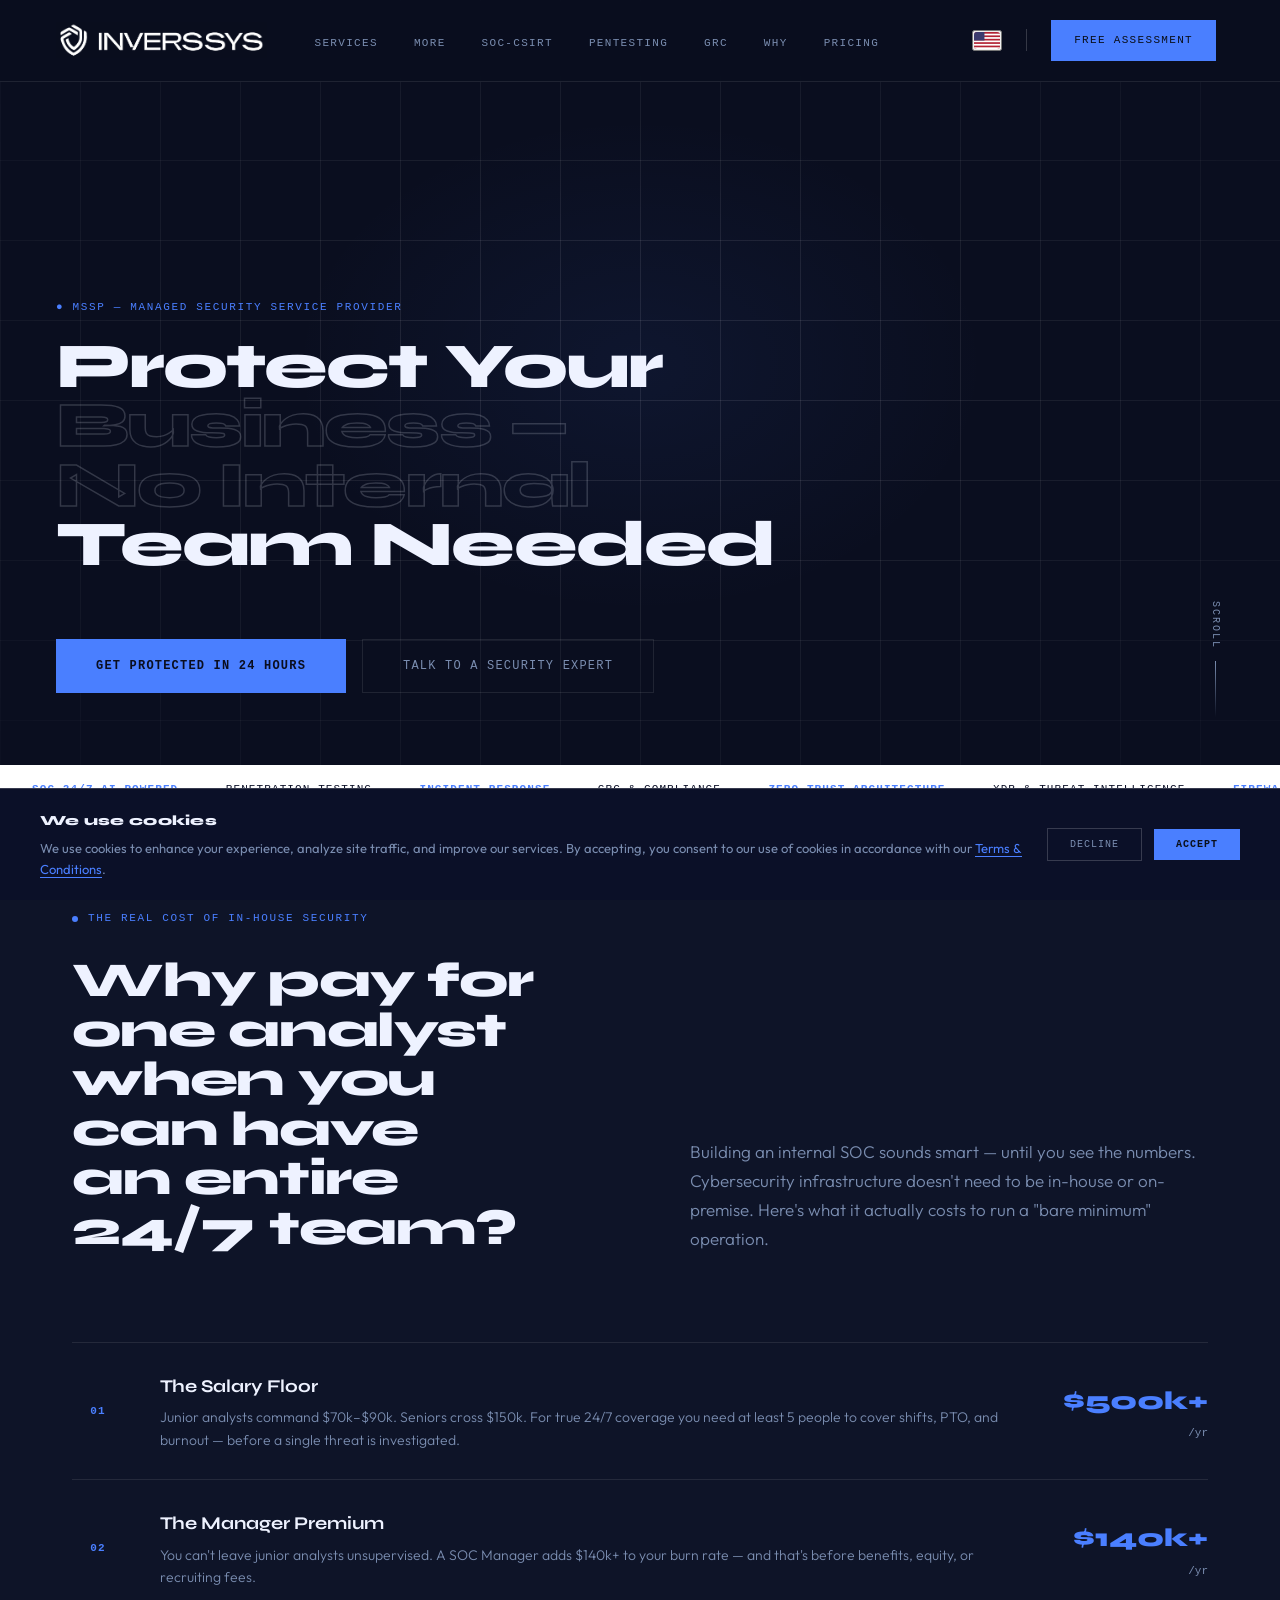
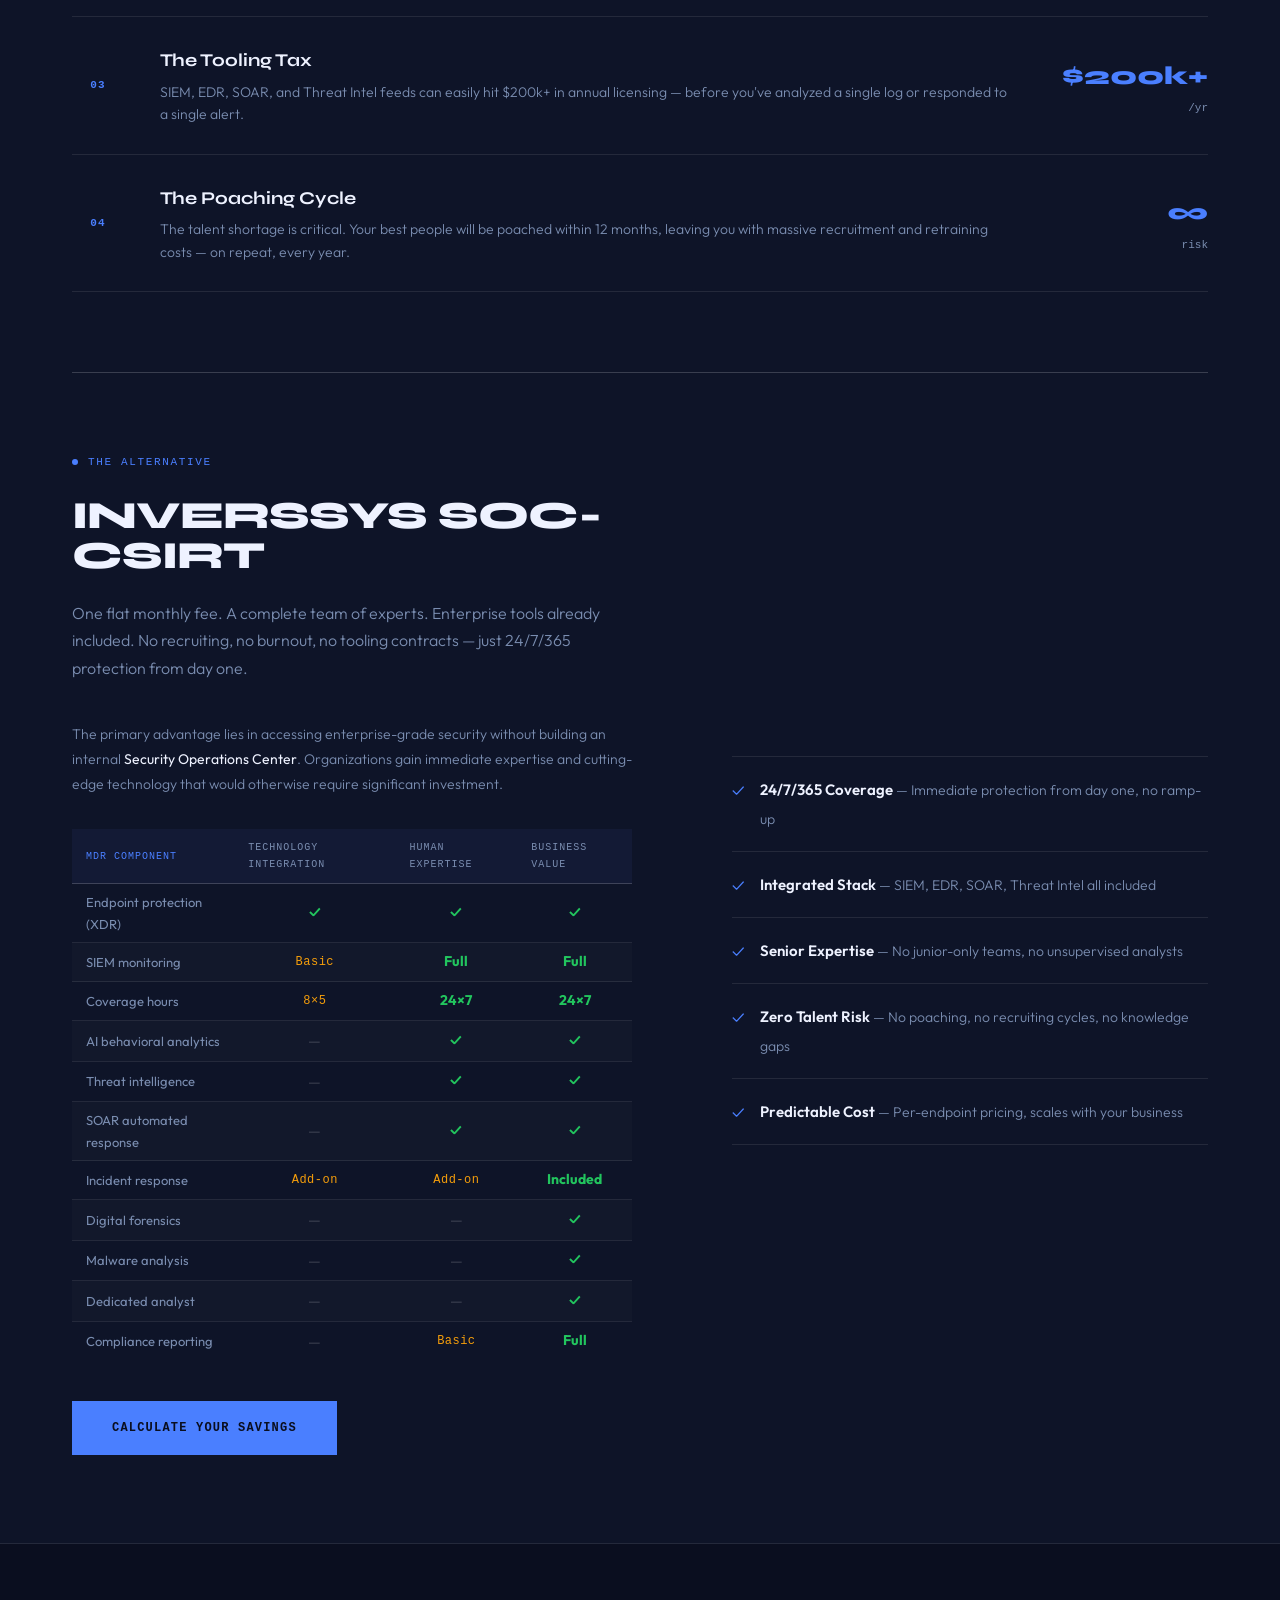
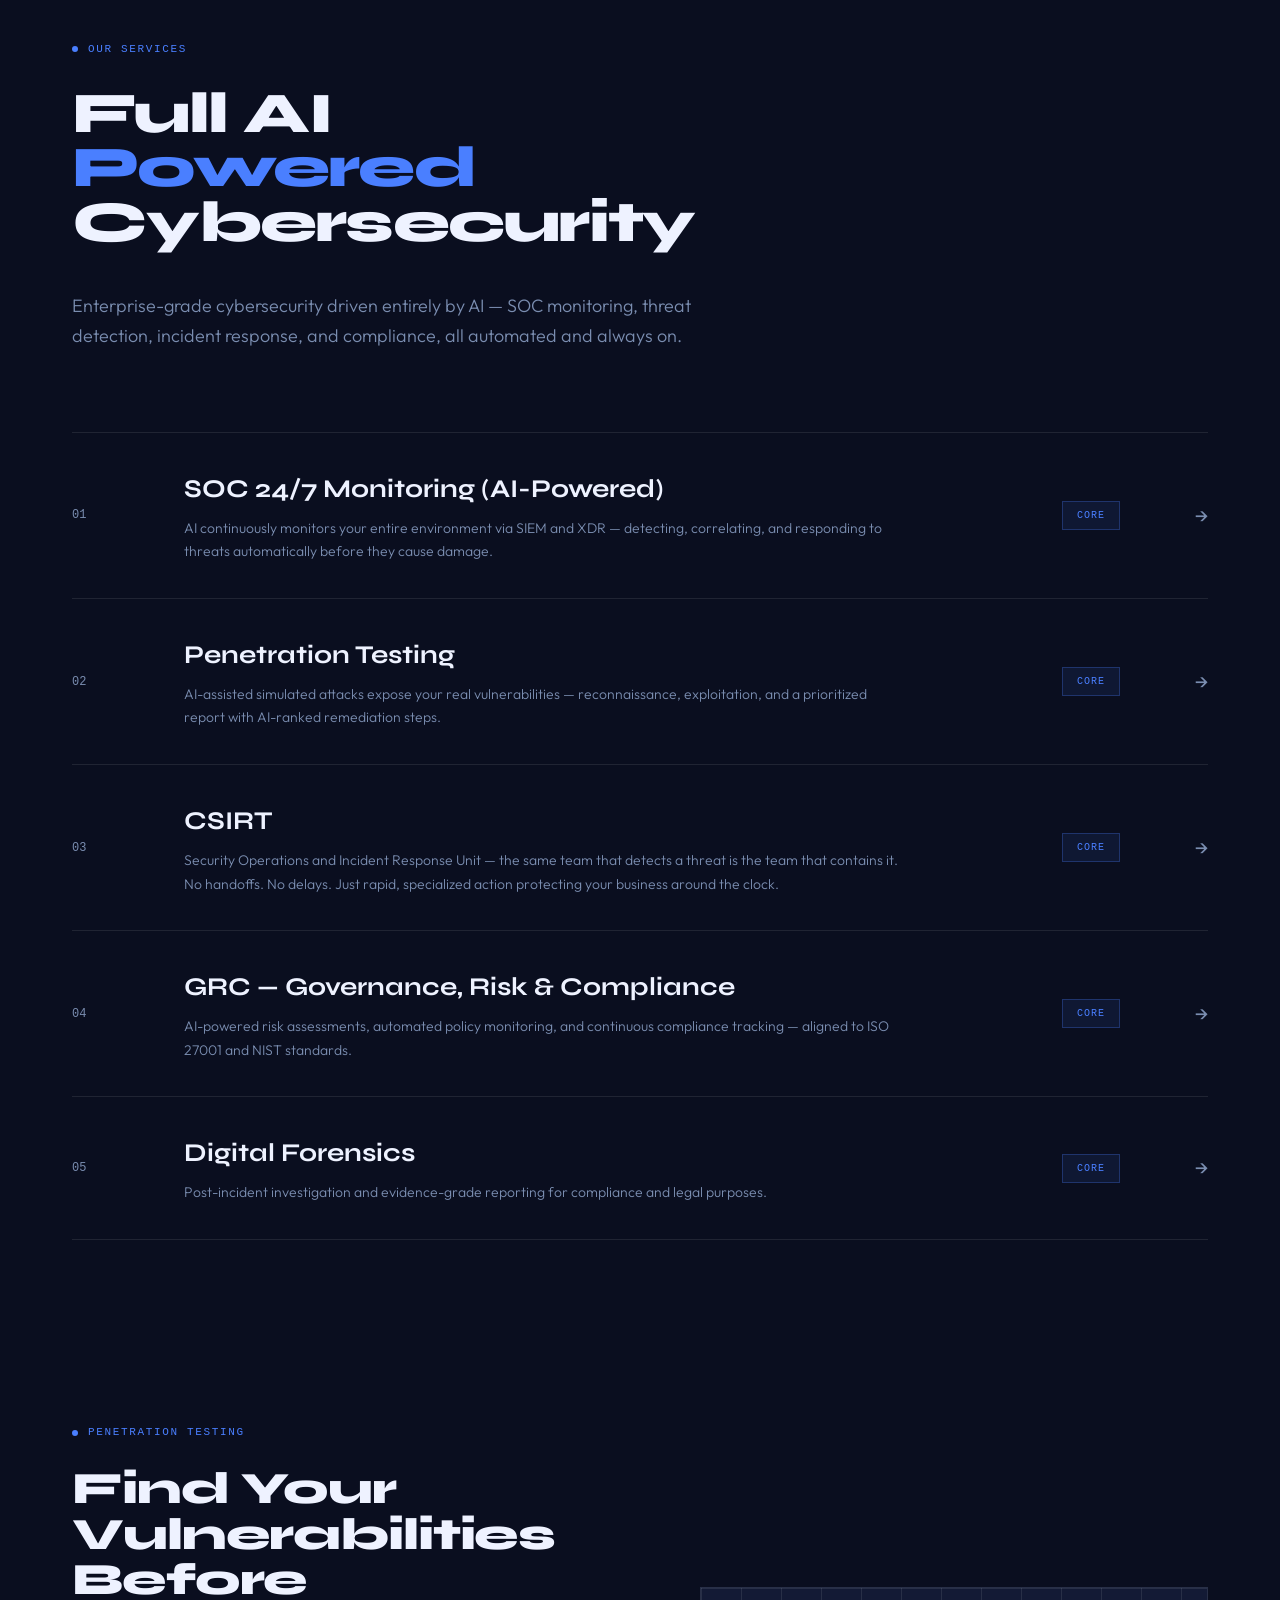
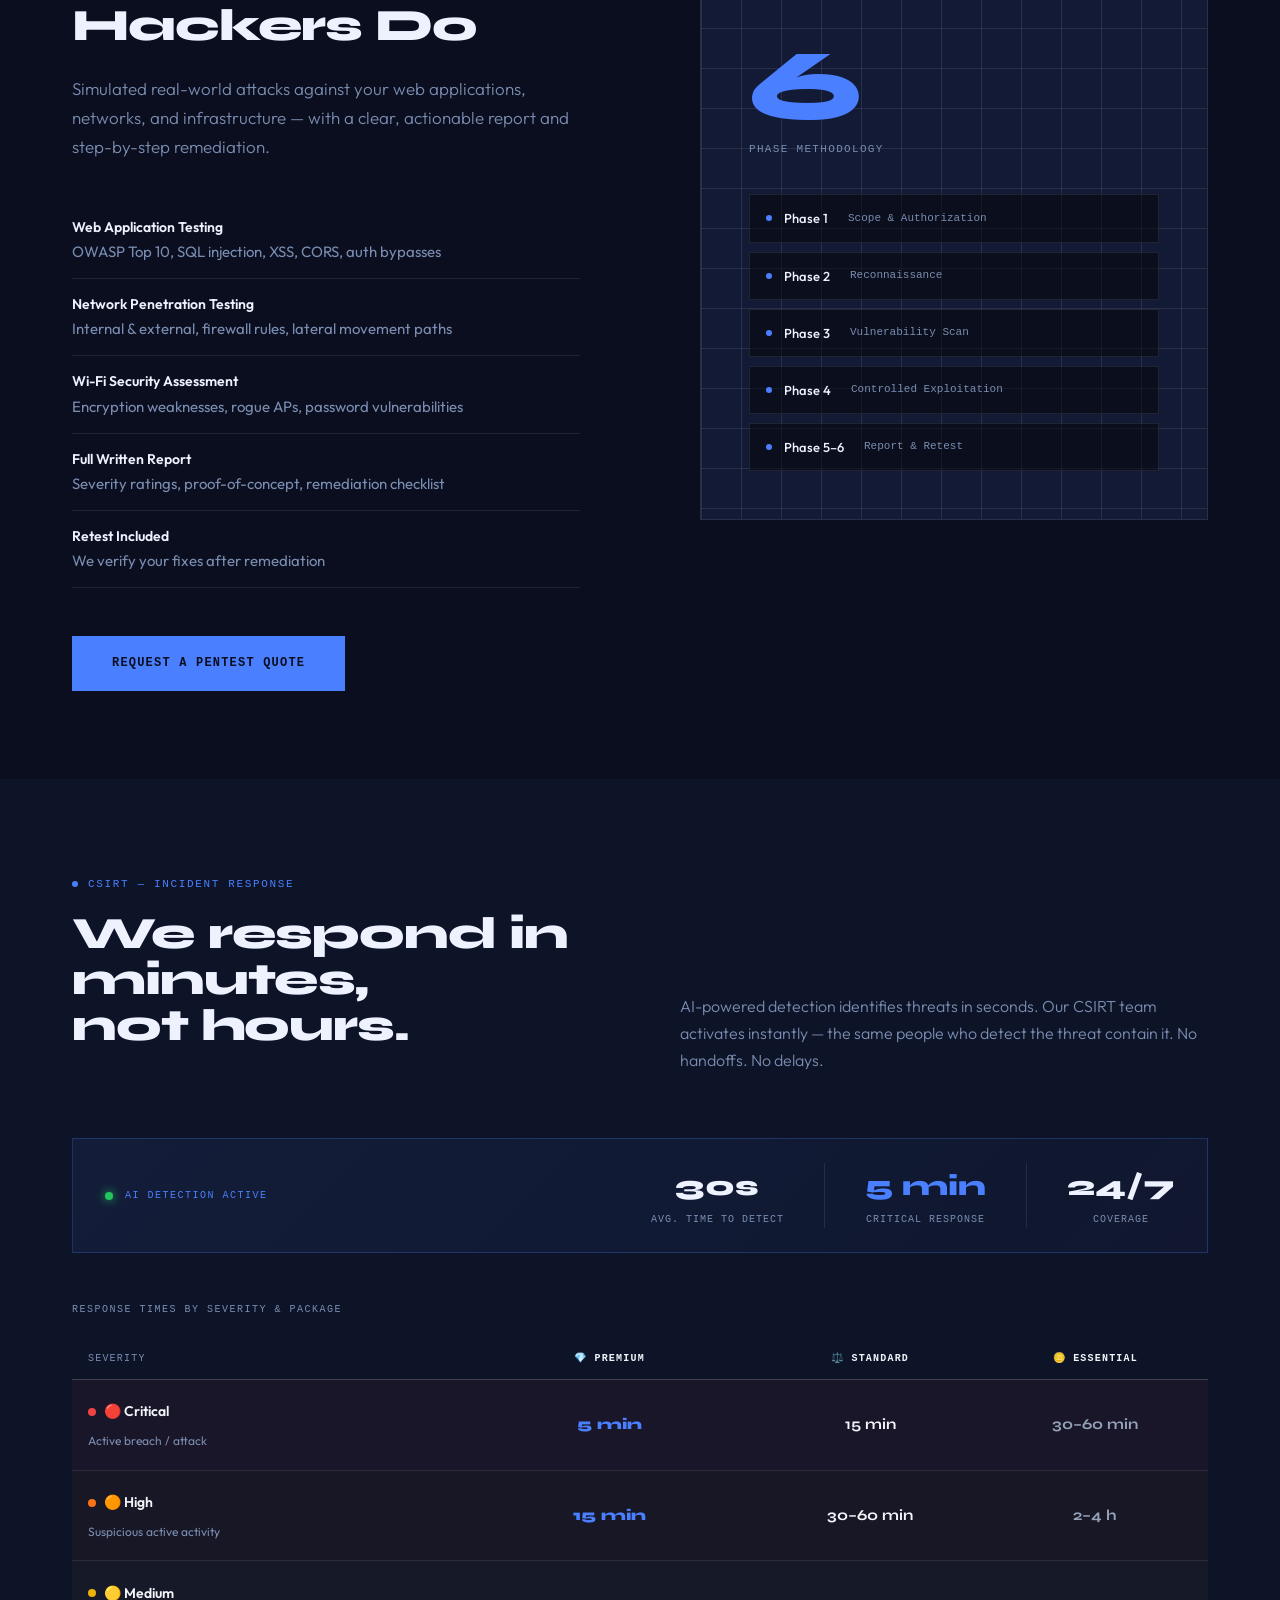
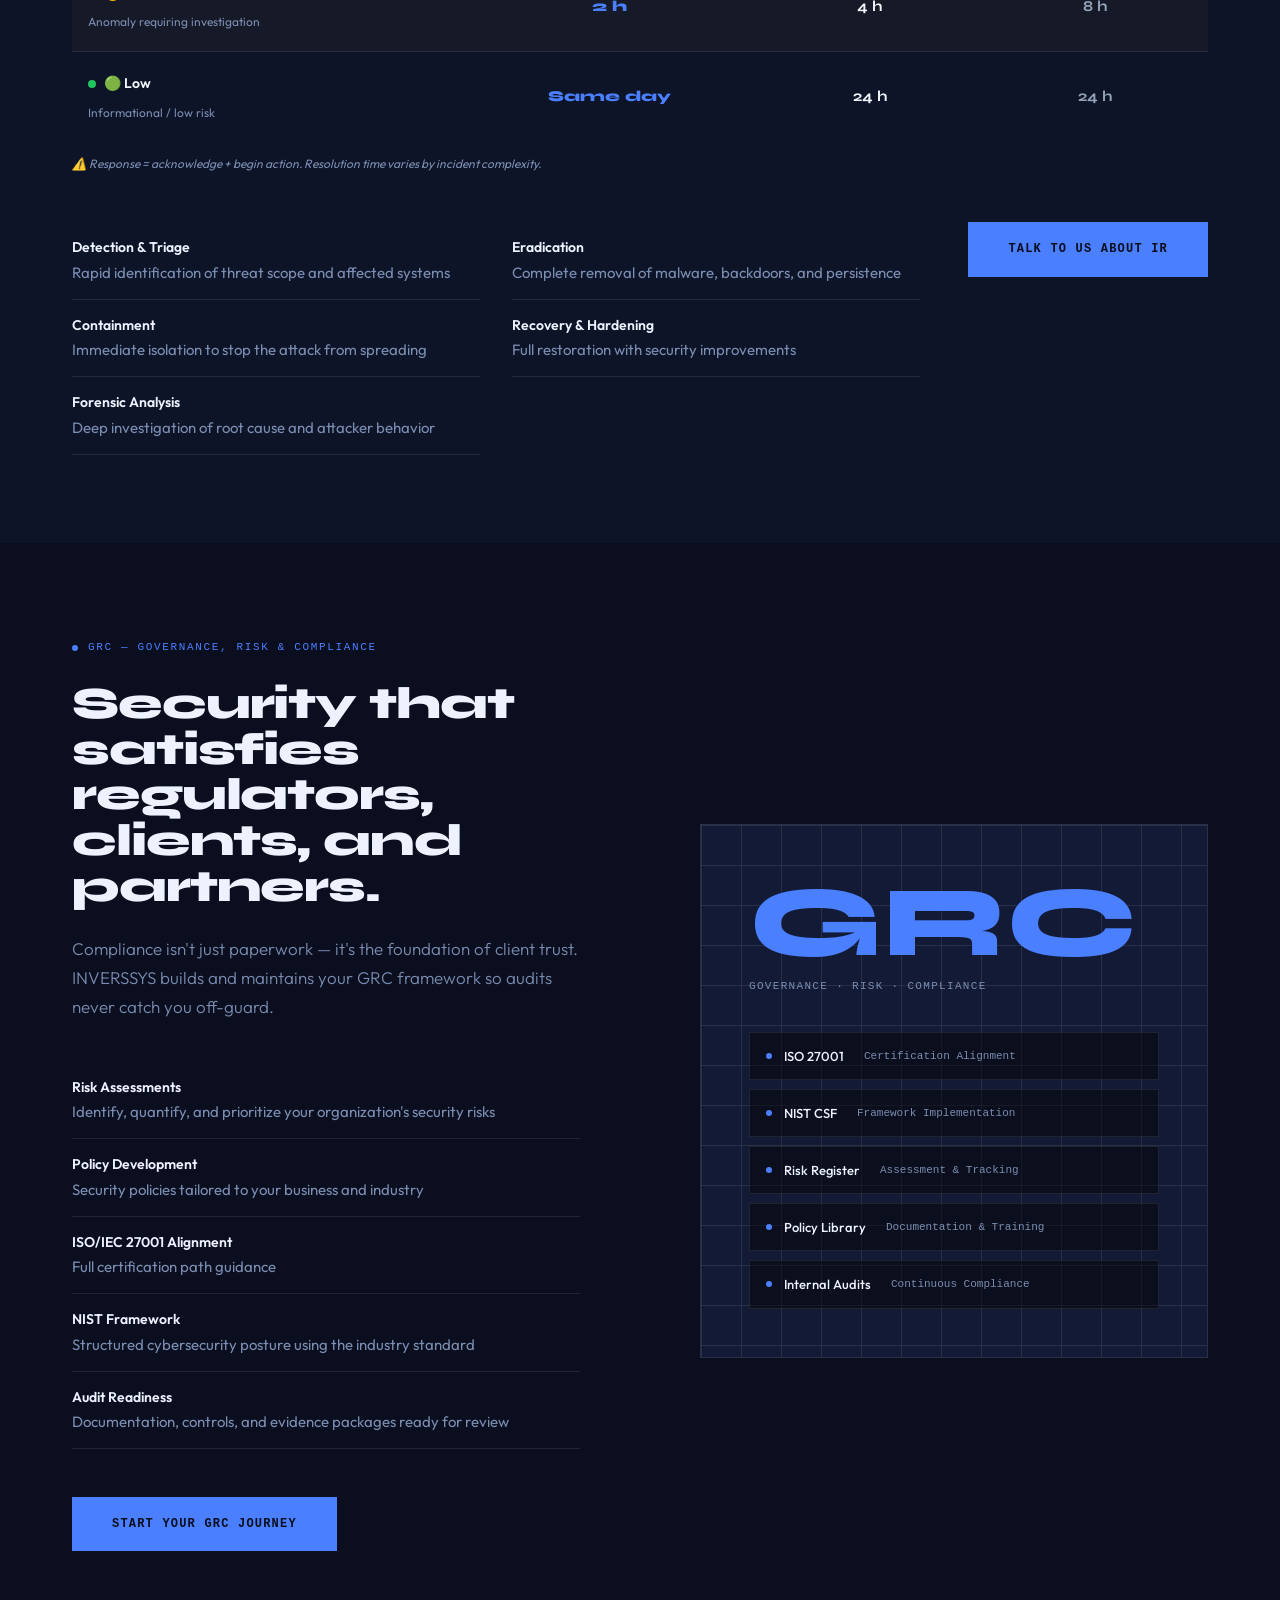
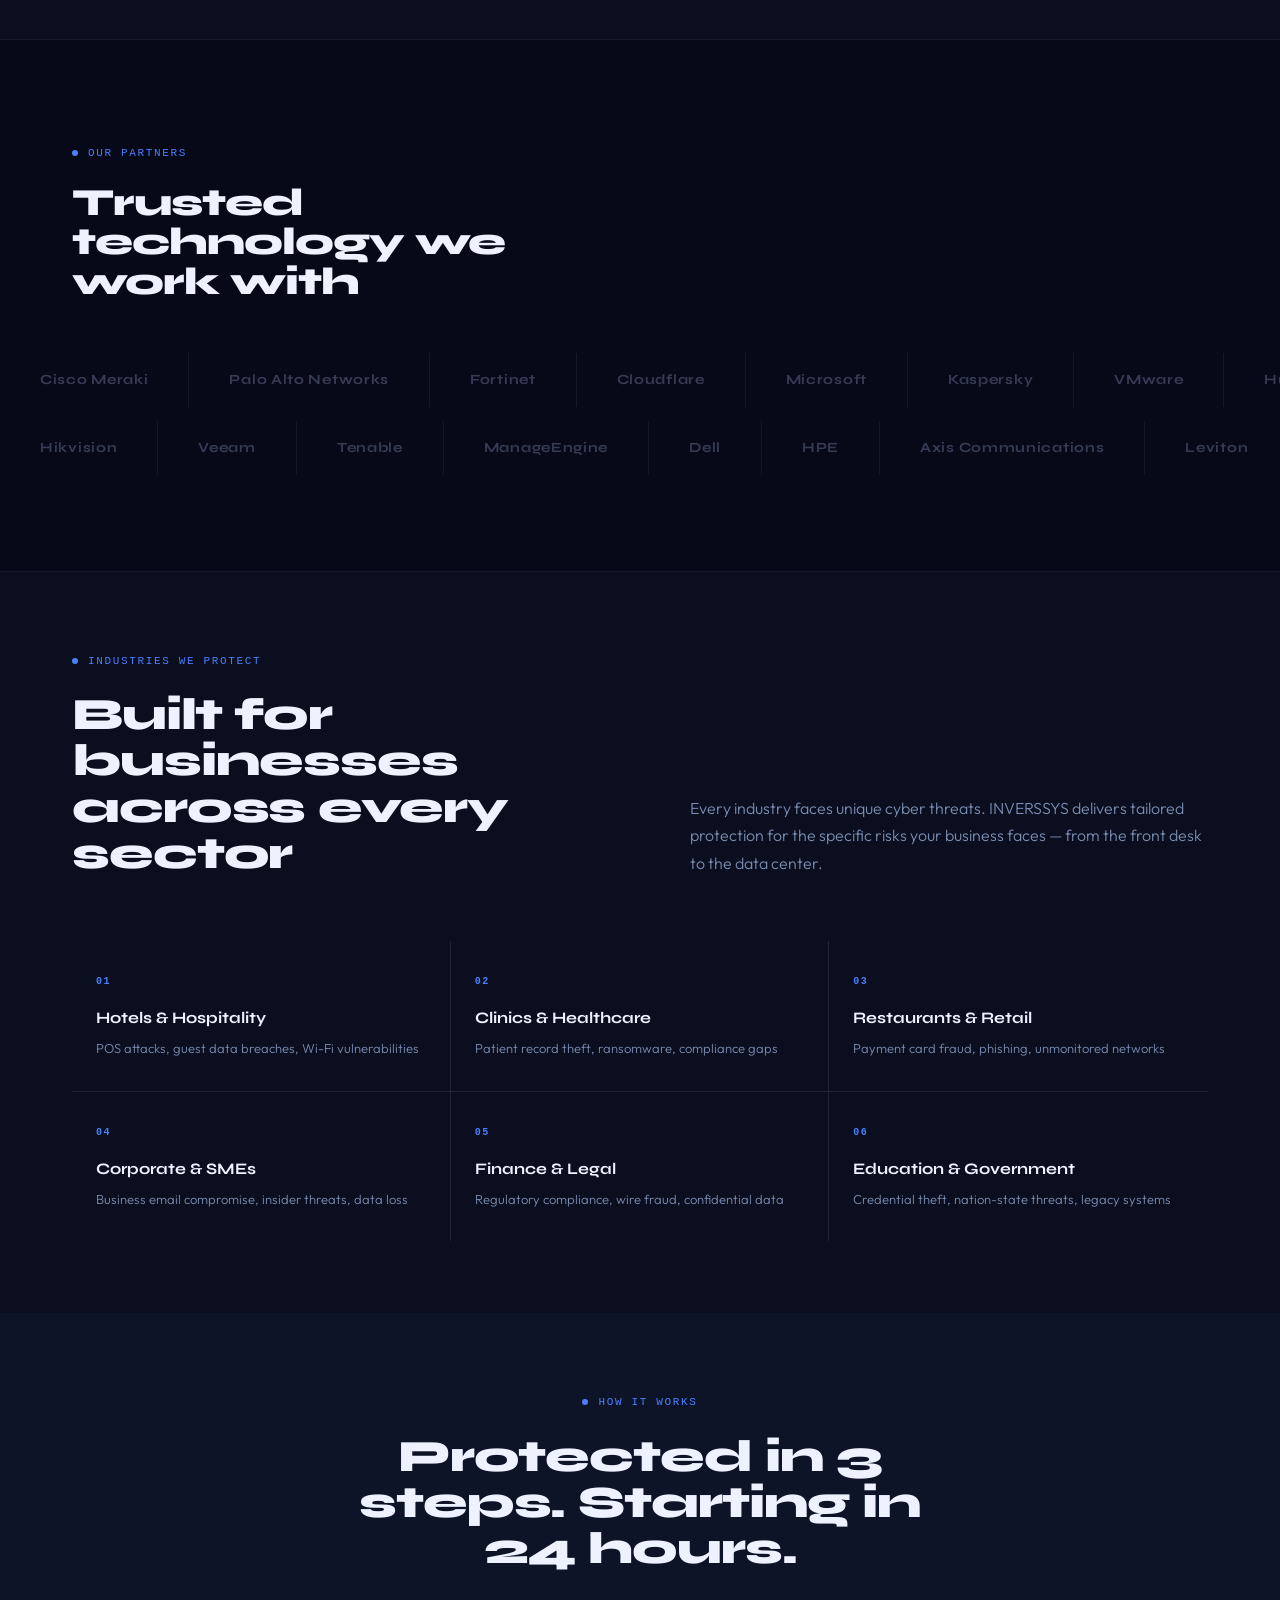
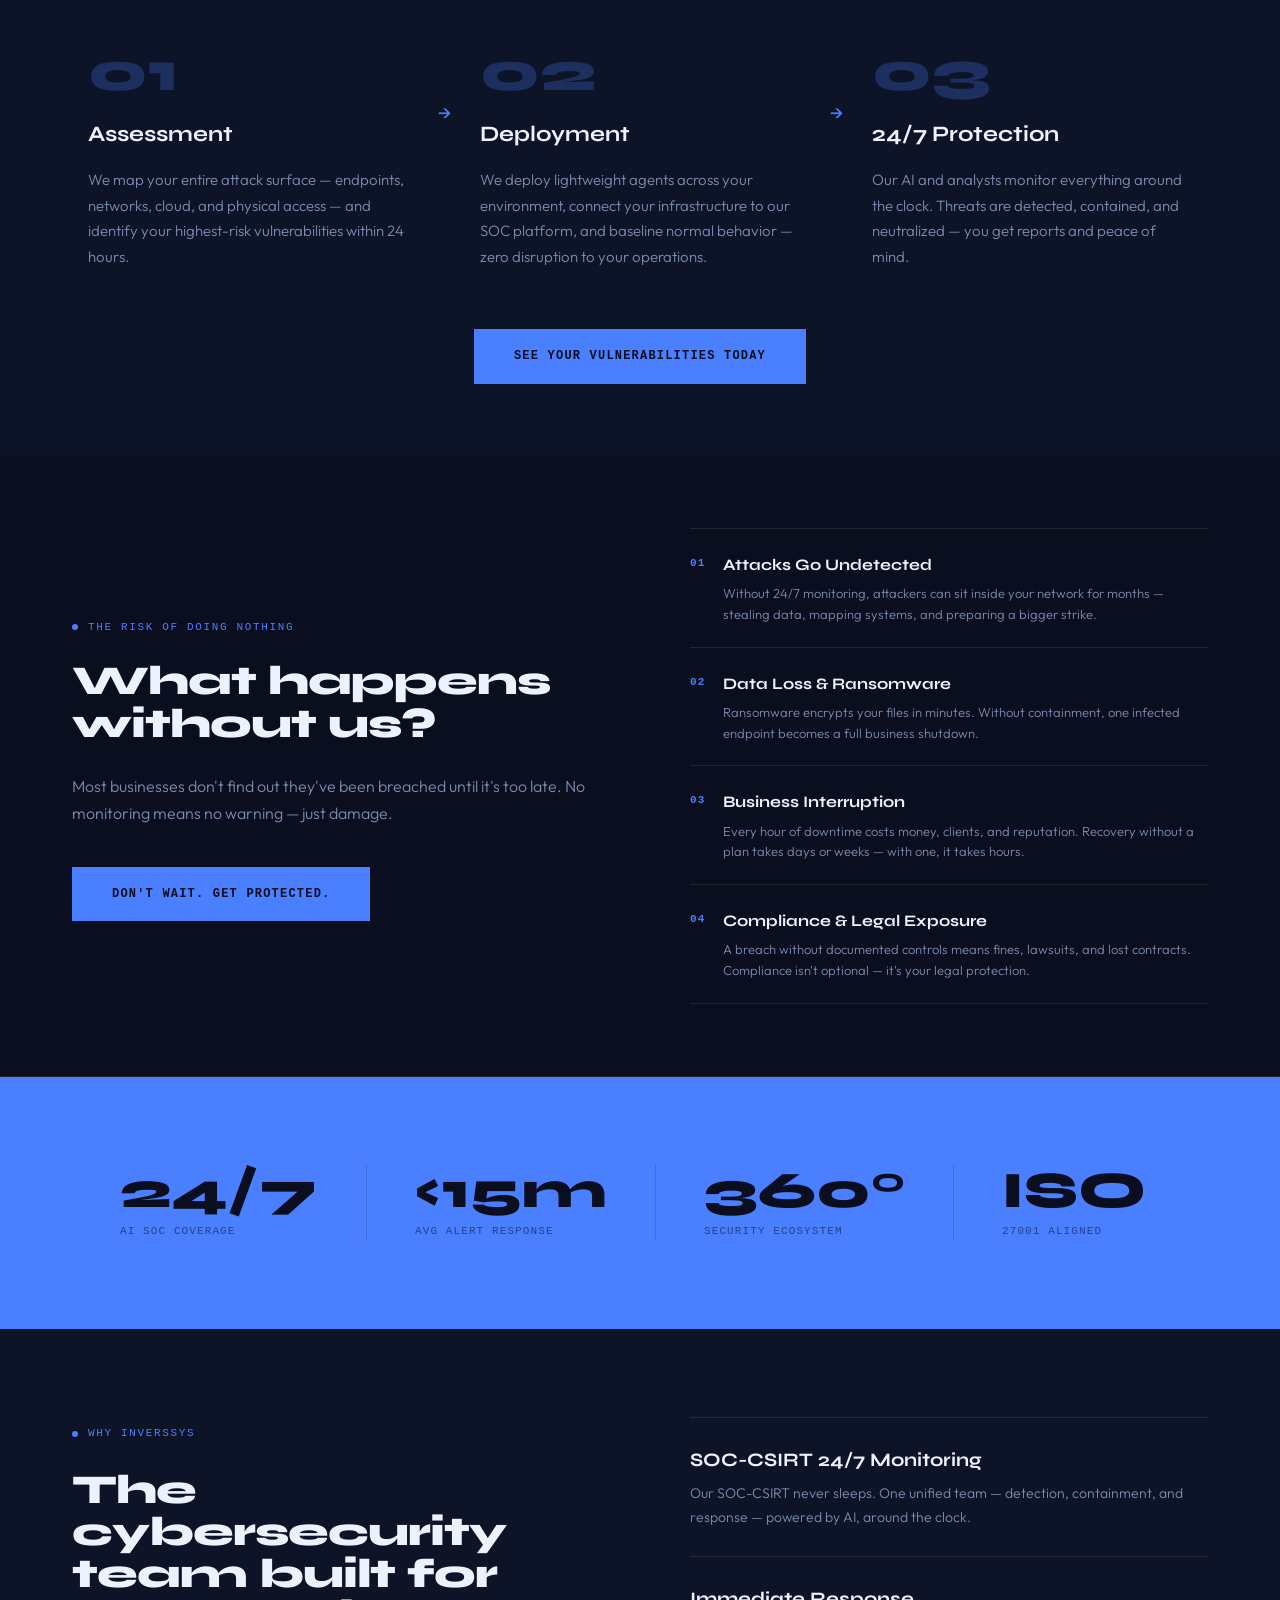
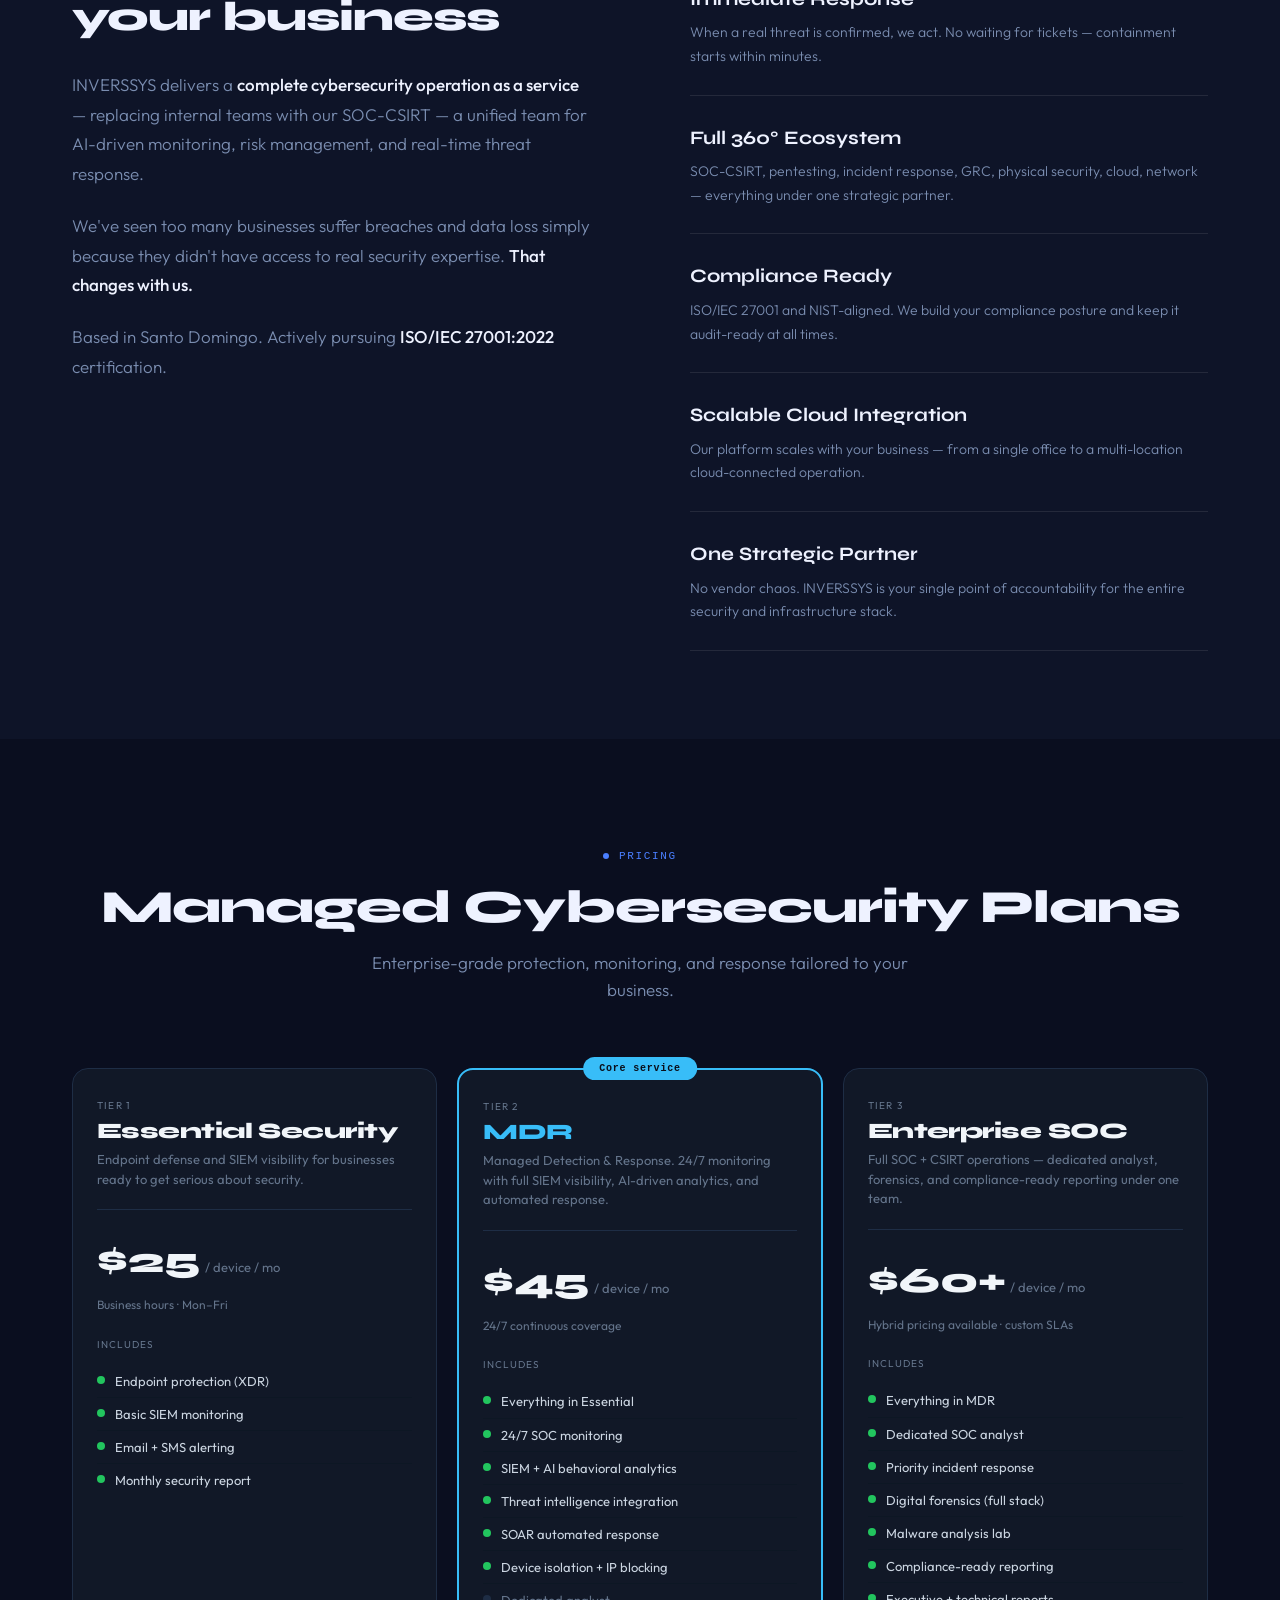
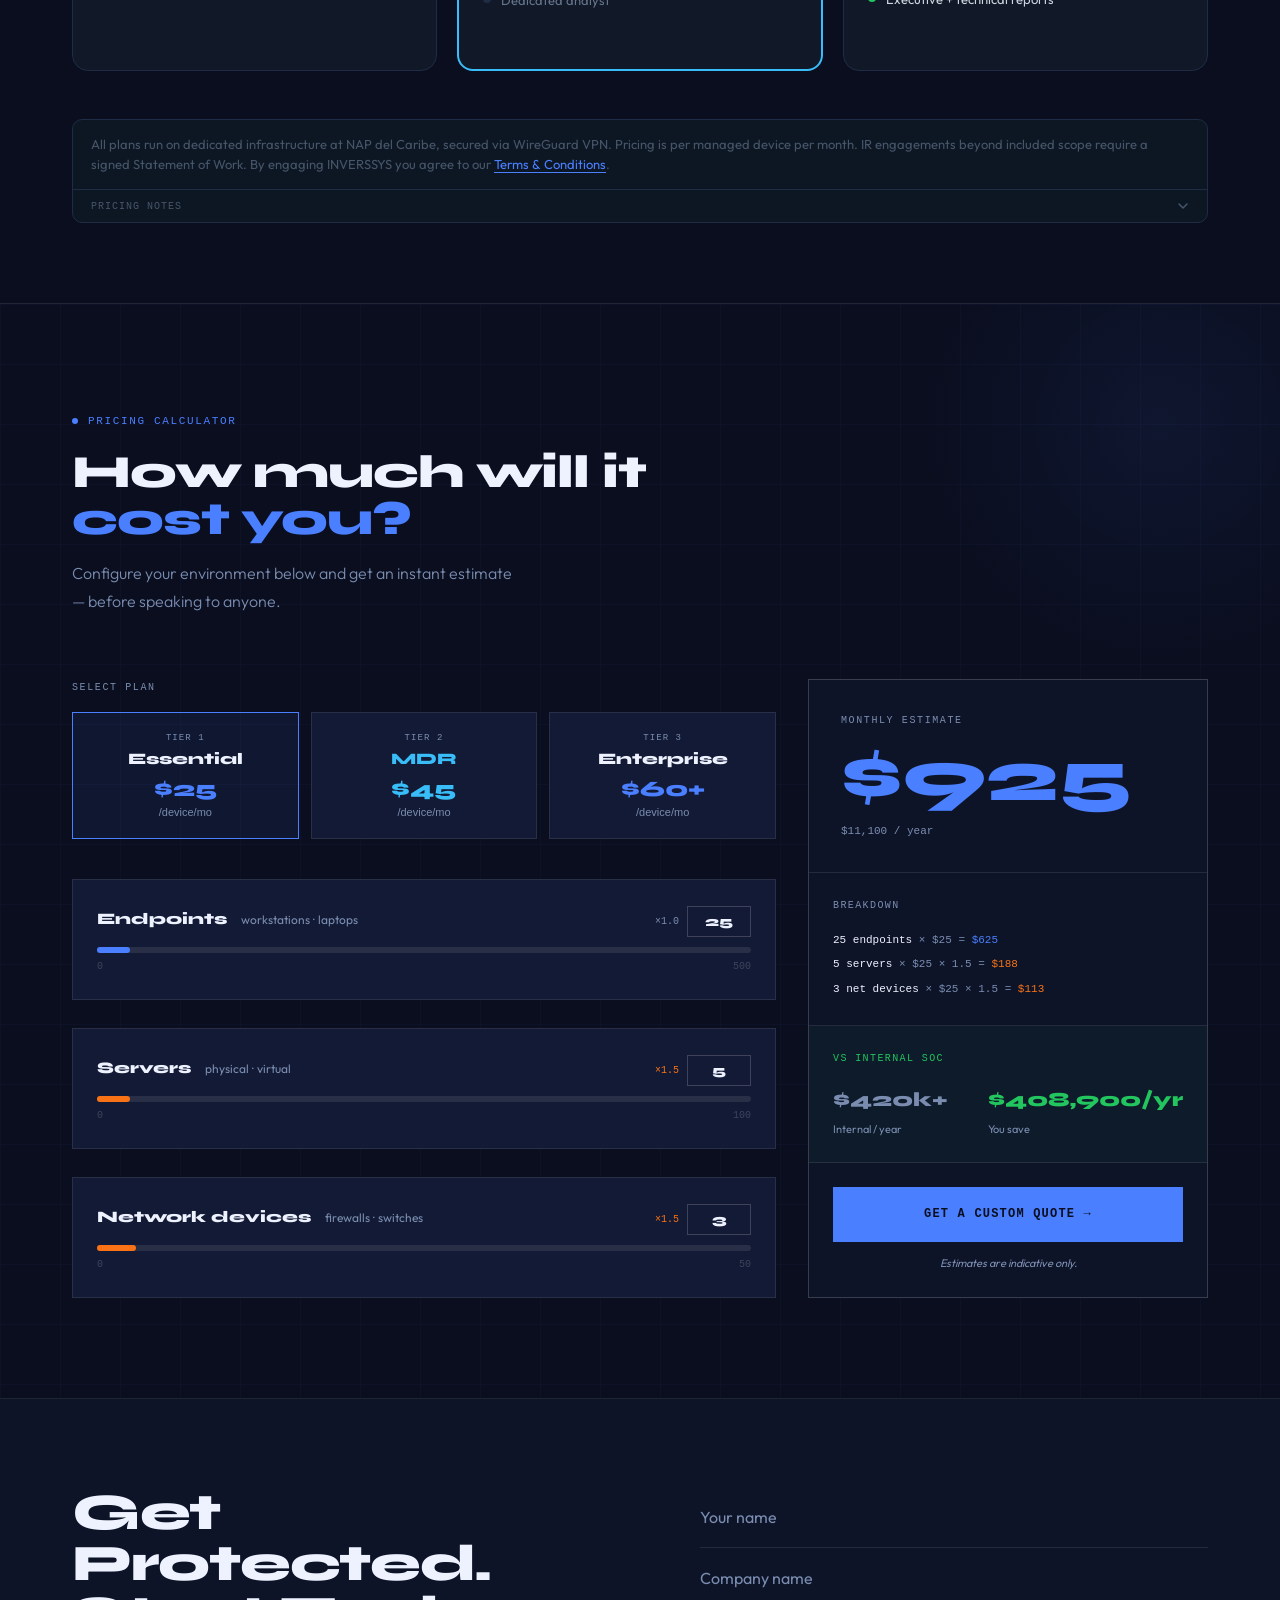
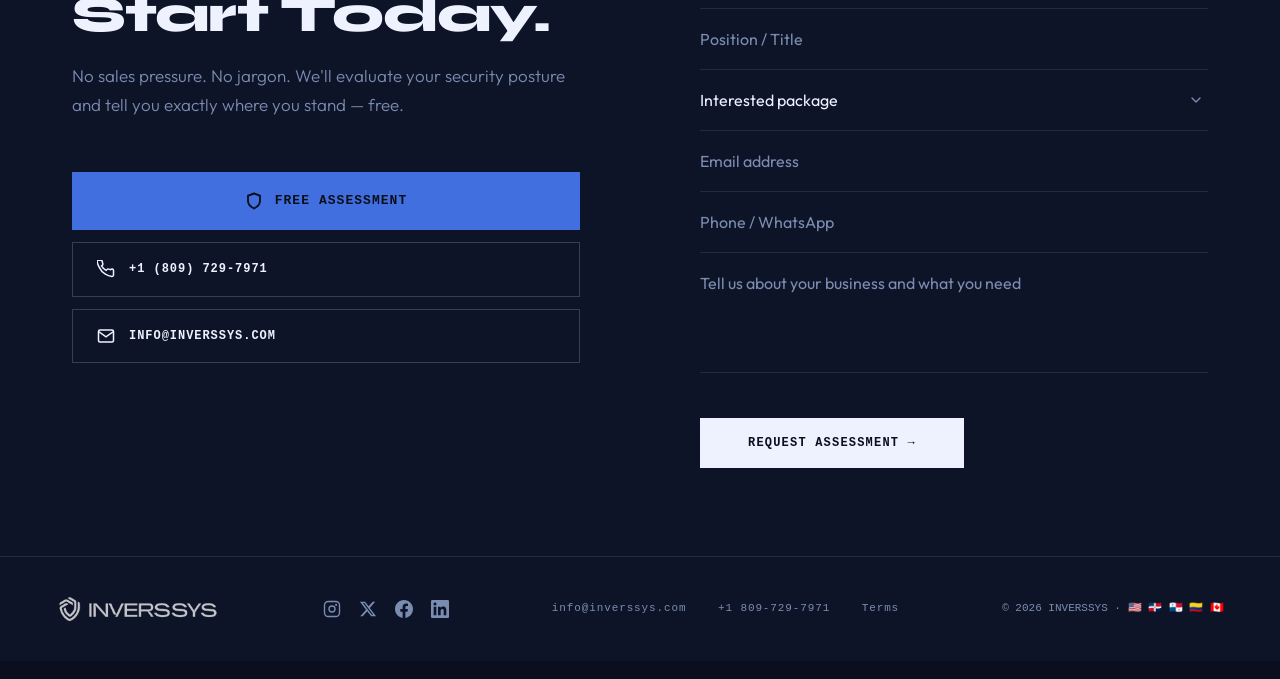
==== commit 169d24ae: "Add files via upload" ====
--- a/index.html
+++ b/index.html
@@ -228,35 +228,22 @@
               </tr>
             </thead>
             <tbody>
-              <tr style="border-bottom:1px solid var(--border)">
-                <td style="padding:12px 14px;color:var(--white);font-weight:500;font-size:13px" id="alt-mr1">Continuous Monitoring</td>
-                <td style="padding:12px 14px;color:var(--muted);font-size:13px" id="alt-mt1">EDR, SIEM, Network Sensors</td>
-                <td style="padding:12px 14px;color:var(--muted);font-size:13px" id="alt-mh1">24/7 SOC Analysts</td>
-                <td style="padding:12px 14px;color:var(--muted);font-size:13px" id="alt-mv1">Reduced Risk Exposure</td>
-              </tr>
-              <tr style="border-bottom:1px solid var(--border);background:rgba(255,255,255,0.015)">
-                <td style="padding:12px 14px;color:var(--white);font-weight:500;font-size:13px" id="alt-mr2">Threat Detection</td>
-                <td style="padding:12px 14px;color:var(--muted);font-size:13px" id="alt-mt2">AI, Machine Learning Analytics</td>
-                <td style="padding:12px 14px;color:var(--muted);font-size:13px" id="alt-mh2">Threat Intelligence Analysts</td>
-                <td style="padding:12px 14px;color:var(--muted);font-size:13px" id="alt-mv2">Early Threat Identification</td>
-              </tr>
-              <tr style="border-bottom:1px solid var(--border)">
-                <td style="padding:12px 14px;color:var(--white);font-weight:500;font-size:13px" id="alt-mr3">Incident Response</td>
-                <td style="padding:12px 14px;color:var(--muted);font-size:13px" id="alt-mt3">Automated Playbooks</td>
-                <td style="padding:12px 14px;color:var(--muted);font-size:13px" id="alt-mh3">Experienced Responders</td>
-                <td style="padding:12px 14px;color:var(--muted);font-size:13px" id="alt-mv3">Minimized Business Impact</td>
-              </tr>
-              <tr style="background:rgba(255,255,255,0.015)">
-                <td style="padding:12px 14px;color:var(--white);font-weight:500;font-size:13px" id="alt-mr4">Proactive Hunting</td>
-                <td style="padding:12px 14px;color:var(--muted);font-size:13px" id="alt-mt4">Behavioral Analytics</td>
-                <td style="padding:12px 14px;color:var(--muted);font-size:13px" id="alt-mh4">Security Researchers</td>
-                <td style="padding:12px 14px;color:var(--muted);font-size:13px" id="alt-mv4">Preventative Protection</td>
-              </tr>
-            </tbody>
+            <tr class="cap-row"><td class="cap-label" id="cap-r1">Endpoint protection (XDR)</td><td class="cap-yes">✓</td><td class="cap-yes">✓</td><td class="cap-yes">✓</td></tr>
+            <tr class="cap-row cap-alt"><td class="cap-label" id="cap-r2">SIEM monitoring</td><td class="cap-partial" id="cap-r2e">Basic</td><td class="cap-yes" id="cap-r2m">Full</td><td class="cap-yes" id="cap-r2x">Full</td></tr>
+            <tr class="cap-row"><td class="cap-label" id="cap-r3">Coverage hours</td><td class="cap-partial">8×5</td><td class="cap-yes">24×7</td><td class="cap-yes">24×7</td></tr>
+            <tr class="cap-row cap-alt"><td class="cap-label" id="cap-r4">AI behavioral analytics</td><td class="cap-no">—</td><td class="cap-yes">✓</td><td class="cap-yes">✓</td></tr>
+            <tr class="cap-row"><td class="cap-label" id="cap-r5">Threat intelligence</td><td class="cap-no">—</td><td class="cap-yes">✓</td><td class="cap-yes">✓</td></tr>
+            <tr class="cap-row cap-alt"><td class="cap-label" id="cap-r6">SOAR automated response</td><td class="cap-no">—</td><td class="cap-yes">✓</td><td class="cap-yes">✓</td></tr>
+            <tr class="cap-row"><td class="cap-label" id="cap-r7">Incident response</td><td class="cap-partial" id="cap-r7e">Add-on</td><td class="cap-partial" id="cap-r7m">Add-on</td><td class="cap-yes" id="cap-r7x">Included</td></tr>
+            <tr class="cap-row cap-alt"><td class="cap-label" id="cap-r8">Digital forensics</td><td class="cap-no">—</td><td class="cap-no">—</td><td class="cap-yes">✓</td></tr>
+            <tr class="cap-row"><td class="cap-label" id="cap-r9">Malware analysis</td><td class="cap-no">—</td><td class="cap-no">—</td><td class="cap-yes">✓</td></tr>
+            <tr class="cap-row cap-alt"><td class="cap-label" id="cap-r10">Dedicated analyst</td><td class="cap-no">—</td><td class="cap-no">—</td><td class="cap-yes">✓</td></tr>
+            <tr class="cap-row"><td class="cap-label" id="cap-r11">Compliance reporting</td><td class="cap-no">—</td><td class="cap-partial" id="cap-r11m">Basic</td><td class="cap-yes" id="cap-r11x">Full</td></tr>
+          </tbody>
           </table>
         </div>
 
-        <a href="#contact" class="btn-primary" id="alt-btn">Calculate Your Savings</a>
+        <a href="#calculator" class="btn-primary" id="alt-btn">Calculate Your Savings</a>
       </div>
       <div>
         <div class="alt-row"><div class="alt-check">✓</div><div><strong id="alt-l1">24/7/365 Coverage</strong><span id="alt-s1"> — Immediate protection from day one, no ramp-up</span></div></div>
@@ -602,11 +589,8 @@
           <li class="pkg-feat on"><span class="pkg-dot on"></span><span id="pf1-2">Basic SIEM monitoring</span></li>
           <li class="pkg-feat on"><span class="pkg-dot on"></span><span id="pf1-3">Email + SMS alerting</span></li>
           <li class="pkg-feat on"><span class="pkg-dot on"></span><span id="pf1-4">Monthly security report</span></li>
-          <li class="pkg-feat on"><span class="pkg-dot on"></span><span id="pf1-5">Vulnerability scanning</span></li>
-          <li class="pkg-feat on"><span class="pkg-dot on"></span><span id="pf1-6">Security awareness training</span></li>
-          <li class="pkg-feat on"><span class="pkg-dot on"></span><span id="pf1-7">Business-hours analyst access</span></li>
         </ul>
-        <a href="#contact" id="pricing-cta1" class="pkg-btn"><span id="pc-cta1">Request proposal</span></a>
+        
       </div>
 
       <!-- MDR (featured) -->
@@ -632,14 +616,14 @@
           <li class="pkg-feat on"><span class="pkg-dot on"></span><span id="pf2-6">Device isolation + IP blocking</span></li>
           <li class="pkg-feat"><span class="pkg-dot"></span><span id="pf2-7">Dedicated analyst</span></li>
         </ul>
-        <a href="#contact" id="pricing-cta2" class="pkg-btn pkg-btn-featured"><span id="pc-cta2">Request proposal</span></a>
+        
       </div>
 
       <!-- Enterprise -->
       <div style="background:#111827;border:1px solid #1e2d45;border-radius:16px;padding:28px 24px;display:flex;flex-direction:column;position:relative">
         <p style="font-size:10px;letter-spacing:0.12em;text-transform:uppercase;color:#64748b;margin-bottom:6px" id="pc-t3">Tier 3</p>
         <h3 style="font-family:'Syne',sans-serif;font-size:22px;font-weight:800;color:#f1f5f9;margin-bottom:8px" id="pc-n3">Enterprise SOC</h3>
-        <p style="font-size:13px;color:#64748b;line-height:1.5;padding-bottom:20px;border-bottom:1px solid #1e2d45;margin-bottom:20px" id="pc-d3">Full SOC operations — dedicated analyst, forensics, compliance reporting, and priority IR.</p>
+        <p style="font-size:13px;color:#64748b;line-height:1.5;padding-bottom:20px;border-bottom:1px solid #1e2d45;margin-bottom:20px" id="pc-d3">Full SOC + CSIRT operations — dedicated analyst, forensics, and compliance-ready reporting under one team.</p>
         <div style="margin-bottom:20px">
           <div style="display:flex;align-items:baseline;gap:4px">
             <span style="font-family:'Syne',sans-serif;font-size:36px;font-weight:800;color:#f1f5f9">$60+</span>
@@ -657,7 +641,7 @@
           <li class="pkg-feat on"><span class="pkg-dot on"></span><span id="pf3-6">Compliance-ready reporting</span></li>
           <li class="pkg-feat on"><span class="pkg-dot on"></span><span id="pf3-7">Executive + technical reports</span></li>
         </ul>
-        <a href="#contact" id="pricing-cta3" class="pkg-btn"><span id="pc-cta3">Request proposal</span></a>
+        
       </div>
 
     </div><!-- /cards -->
@@ -687,6 +671,162 @@
   </div>
 </section>
 
+
+<!-- SOC PRICING CALCULATOR -->
+<section id="calculator" style="background:var(--bg);padding:100px 0;border-bottom:1px solid var(--border);position:relative;overflow:hidden">
+
+  <!-- Background grid decoration -->
+  <div style="position:absolute;inset:0;background-image:linear-gradient(rgba(74,127,255,0.04) 1px,transparent 1px),linear-gradient(90deg,rgba(74,127,255,0.04) 1px,transparent 1px);background-size:60px 60px;pointer-events:none"></div>
+  <div style="position:absolute;top:-120px;right:-120px;width:480px;height:480px;background:radial-gradient(circle,rgba(74,127,255,0.07) 0%,transparent 70%);pointer-events:none"></div>
+
+  <div class="container" style="position:relative;z-index:1">
+
+    <!-- Header -->
+    <div style="margin-bottom:64px">
+      <div class="label" style="margin-bottom:18px" id="calc-label">Pricing Calculator</div>
+      <h2 style="font-size:clamp(32px,3.6vw,52px);font-weight:800;line-height:1.04;margin-bottom:16px" id="calc-h2">How much will it<br><span style="color:var(--cyan)">cost you?</span></h2>
+      <p style="color:var(--muted);font-size:16px;font-weight:300;max-width:440px;line-height:1.7" id="calc-sub">Configure your environment below and get an instant estimate — before speaking to anyone.</p>
+    </div>
+
+    <div style="display:grid;grid-template-columns:1fr 400px;gap:32px;align-items:start" class="calc-grid">
+
+      <!-- LEFT: Inputs -->
+      <div>
+
+        <!-- Tier selector -->
+        <div style="margin-bottom:40px">
+          <div style="font-family:'Space Mono',monospace;font-size:10px;letter-spacing:0.16em;text-transform:uppercase;color:var(--muted);margin-bottom:16px" id="calc-tier-label">Select Plan</div>
+          <div style="display:grid;grid-template-columns:repeat(3,1fr);gap:12px">
+
+            <button onclick="setTier('essential')" id="tier-essential" class="calc-tier-btn active">
+              <div style="font-family:'Space Mono',monospace;font-size:9px;letter-spacing:0.12em;text-transform:uppercase;color:var(--muted);margin-bottom:6px">Tier 1</div>
+              <div style="font-family:'Syne',sans-serif;font-weight:800;font-size:16px;color:var(--white)">Essential</div>
+              <div style="font-family:'Syne',sans-serif;font-size:22px;font-weight:800;color:var(--cyan);margin:8px 0 4px">$25</div>
+              <div style="font-size:11px;color:var(--muted)">/device/mo</div>
+            </button>
+
+            <button onclick="setTier('mdr')" id="tier-mdr" class="calc-tier-btn">
+              <div style="font-family:'Space Mono',monospace;font-size:9px;letter-spacing:0.12em;text-transform:uppercase;color:var(--muted);margin-bottom:6px">Tier 2</div>
+              <div style="font-family:'Syne',sans-serif;font-weight:800;font-size:16px;color:#38bdf8">MDR</div>
+              <div style="font-family:'Syne',sans-serif;font-size:22px;font-weight:800;color:#38bdf8;margin:8px 0 4px">$45</div>
+              <div style="font-size:11px;color:var(--muted)">/device/mo</div>
+            </button>
+
+            <button onclick="setTier('enterprise')" id="tier-enterprise" class="calc-tier-btn">
+              <div style="font-family:'Space Mono',monospace;font-size:9px;letter-spacing:0.12em;text-transform:uppercase;color:var(--muted);margin-bottom:6px">Tier 3</div>
+              <div style="font-family:'Syne',sans-serif;font-weight:800;font-size:16px;color:var(--white)" id="calc-ent-label">Enterprise</div>
+              <div style="font-family:'Syne',sans-serif;font-size:22px;font-weight:800;color:var(--cyan);margin:8px 0 4px">$60+</div>
+              <div style="font-size:11px;color:var(--muted)">/device/mo</div>
+            </button>
+
+          </div>
+        </div>
+
+        <!-- Device sliders -->
+        <div style="display:grid;gap:28px">
+
+          <!-- Endpoints -->
+          <div class="calc-input-row">
+            <div style="display:flex;justify-content:space-between;align-items:baseline;margin-bottom:10px">
+              <div>
+                <span style="font-family:'Syne',sans-serif;font-weight:800;font-size:16px;color:var(--white)" id="calc-endpoints-label">Endpoints</span>
+                <span style="font-size:12px;color:var(--muted);margin-left:10px" id="calc-endpoints-note">workstations · laptops</span>
+              </div>
+              <div style="display:flex;align-items:center;gap:8px">
+                <span style="font-family:'Space Mono',monospace;font-size:10px;color:var(--muted)" id="calc-endpoints-hint">×1.0</span>
+                <input type="number" id="num-endpoints" min="0" max="9999" value="25" oninput="syncRange('endpoints')" style="width:64px;background:var(--bg3);border:1px solid var(--border-bright);color:var(--white);padding:6px 8px;font-family:'Syne',sans-serif;font-size:14px;font-weight:800;text-align:center;outline:none">
+              </div>
+            </div>
+            <div style="position:relative;height:6px;background:var(--border);border-radius:3px">
+              <div id="track-endpoints" style="position:absolute;left:0;top:0;height:6px;background:var(--cyan);border-radius:3px;width:5%;transition:width 0.1s"></div>
+              <input type="range" id="inp-endpoints" min="0" max="500" value="25" oninput="calcUpdate()" style="position:absolute;inset:0;width:100%;height:100%;opacity:0;cursor:pointer;margin:0">
+            </div>
+            <div style="display:flex;justify-content:space-between;margin-top:5px;font-family:'Space Mono',monospace;font-size:10px;color:var(--border-bright)"><span>0</span><span>500</span></div>
+          </div>
+
+          <!-- Servers -->
+          <div class="calc-input-row">
+            <div style="display:flex;justify-content:space-between;align-items:baseline;margin-bottom:10px">
+              <div>
+                <span style="font-family:'Syne',sans-serif;font-weight:800;font-size:16px;color:var(--white)" id="calc-servers-label">Servers</span>
+                <span style="font-size:12px;color:var(--muted);margin-left:10px" id="calc-servers-note">physical · virtual</span>
+              </div>
+              <div style="display:flex;align-items:center;gap:8px">
+                <span style="font-family:'Space Mono',monospace;font-size:10px;color:#f97316" id="calc-servers-hint">×1.5</span>
+                <input type="number" id="num-servers" min="0" max="9999" value="5" oninput="syncRange('servers')" style="width:64px;background:var(--bg3);border:1px solid var(--border-bright);color:var(--white);padding:6px 8px;font-family:'Syne',sans-serif;font-size:14px;font-weight:800;text-align:center;outline:none">
+              </div>
+            </div>
+            <div style="position:relative;height:6px;background:var(--border);border-radius:3px">
+              <div id="track-servers" style="position:absolute;left:0;top:0;height:6px;background:#f97316;border-radius:3px;width:5%;transition:width 0.1s"></div>
+              <input type="range" id="inp-servers" min="0" max="100" value="5" oninput="calcUpdate()" style="position:absolute;inset:0;width:100%;height:100%;opacity:0;cursor:pointer;margin:0">
+            </div>
+            <div style="display:flex;justify-content:space-between;margin-top:5px;font-family:'Space Mono',monospace;font-size:10px;color:var(--border-bright)"><span>0</span><span>100</span></div>
+          </div>
+
+          <!-- Network -->
+          <div class="calc-input-row">
+            <div style="display:flex;justify-content:space-between;align-items:baseline;margin-bottom:10px">
+              <div>
+                <span style="font-family:'Syne',sans-serif;font-weight:800;font-size:16px;color:var(--white)" id="calc-network-label">Network devices</span>
+                <span style="font-size:12px;color:var(--muted);margin-left:10px" id="calc-network-note">firewalls · switches</span>
+              </div>
+              <div style="display:flex;align-items:center;gap:8px">
+                <span style="font-family:'Space Mono',monospace;font-size:10px;color:#f97316" id="calc-network-hint">×1.5</span>
+                <input type="number" id="num-network" min="0" max="9999" value="3" oninput="syncRange('network')" style="width:64px;background:var(--bg3);border:1px solid var(--border-bright);color:var(--white);padding:6px 8px;font-family:'Syne',sans-serif;font-size:14px;font-weight:800;text-align:center;outline:none">
+              </div>
+            </div>
+            <div style="position:relative;height:6px;background:var(--border);border-radius:3px">
+              <div id="track-network" style="position:absolute;left:0;top:0;height:6px;background:#f97316;border-radius:3px;width:6%;transition:width 0.1s"></div>
+              <input type="range" id="inp-network" min="0" max="50" value="3" oninput="calcUpdate()" style="position:absolute;inset:0;width:100%;height:100%;opacity:0;cursor:pointer;margin:0">
+            </div>
+            <div style="display:flex;justify-content:space-between;margin-top:5px;font-family:'Space Mono',monospace;font-size:10px;color:var(--border-bright)"><span>0</span><span>50</span></div>
+          </div>
+
+        </div>
+      </div>
+
+      <!-- RIGHT: Results panel -->
+      <div style="position:sticky;top:100px;display:flex;flex-direction:column;gap:0;border:1px solid var(--border-bright);background:var(--bg2)">
+
+        <!-- Monthly total -->
+        <div style="padding:32px;border-bottom:1px solid var(--border)">
+          <div style="font-family:'Space Mono',monospace;font-size:10px;letter-spacing:0.16em;text-transform:uppercase;color:var(--muted);margin-bottom:16px" id="calc-estimate-label">Monthly Estimate</div>
+          <div style="font-family:'Syne',sans-serif;font-size:clamp(48px,6vw,72px);font-weight:800;color:var(--cyan);line-height:0.9" id="calc-monthly">$—</div>
+          <div style="font-family:'Space Mono',monospace;font-size:11px;color:var(--muted);margin-top:12px" id="calc-annual-line">— / year</div>
+        </div>
+
+        <!-- Breakdown -->
+        <div style="padding:24px;border-bottom:1px solid var(--border)">
+          <div style="font-family:'Space Mono',monospace;font-size:10px;letter-spacing:0.14em;text-transform:uppercase;color:var(--muted);margin-bottom:14px" id="calc-breakdown-label">Breakdown</div>
+          <div id="calc-breakdown" style="font-family:'Space Mono',monospace;font-size:11px;color:var(--muted);line-height:2.2"></div>
+        </div>
+
+        <!-- Savings vs internal -->
+        <div style="padding:24px;border-bottom:1px solid var(--border);background:rgba(34,197,94,0.04)">
+          <div style="font-family:'Space Mono',monospace;font-size:10px;letter-spacing:0.14em;text-transform:uppercase;color:#22c55e;margin-bottom:16px" id="calc-savings-label">vs Internal SOC</div>
+          <div style="display:grid;grid-template-columns:1fr 1fr;gap:12px">
+            <div>
+              <div style="font-family:'Syne',sans-serif;font-size:20px;font-weight:800;color:var(--muted)" id="calc-internal-cost">$420k+</div>
+              <div style="font-size:11px;color:var(--muted);margin-top:3px" id="calc-internal-label">Internal / year</div>
+            </div>
+            <div>
+              <div style="font-family:'Syne',sans-serif;font-size:20px;font-weight:800;color:#22c55e" id="calc-savings">—</div>
+              <div style="font-size:11px;color:var(--muted);margin-top:3px" id="calc-savings-sub">You save</div>
+            </div>
+          </div>
+        </div>
+
+        <!-- CTA -->
+        <div style="padding:24px">
+          <a href="#contact" class="btn-primary" id="calc-cta" style="display:block;text-align:center;width:100%">Get a Custom Quote →</a>
+          <p style="font-size:11px;color:var(--muted);text-align:center;margin-top:12px;font-style:italic" id="calc-note">Estimates are indicative only.</p>
+        </div>
+
+      </div>
+    </div>
+  </div>
+</section>
+
 <!-- CONTACT -->
 <section class="contact" id="contact">
   <div class="container">
@@ -923,5 +1063,78 @@
     </div>
   </div>
 </div>
+
+<script>
+(function(){
+  var rates = {essential:25, mdr:45, enterprise:60};
+  var serverPremium = 1.5;
+  var currentTier = 'essential';
+  var internalSOC = 420000;
+
+  function updateTrack(key){
+    var inp = document.getElementById('inp-'+key);
+    var trk = document.getElementById('track-'+key);
+    if(!inp||!trk) return;
+    var pct = (parseFloat(inp.value) - parseFloat(inp.min)) / (parseFloat(inp.max) - parseFloat(inp.min)) * 100;
+    trk.style.width = pct + '%';
+  }
+
+  window.setTier = function(t){
+    currentTier = t;
+    document.querySelectorAll('.calc-tier-btn').forEach(function(b){ b.classList.remove('active'); });
+    var btn = document.getElementById('tier-'+t);
+    if(btn) btn.classList.add('active');
+    calcUpdate();
+  };
+
+  window.syncRange = function(key){
+    var num = document.getElementById('num-'+key);
+    var rng = document.getElementById('inp-'+key);
+    if(num&&rng){ rng.value = Math.min(Math.max(num.value,rng.min),rng.max); updateTrack(key); calcUpdate(); }
+  };
+
+  window.calcUpdate = function(){
+    ['endpoints','servers','network'].forEach(function(k){
+      var r = document.getElementById('inp-'+k);
+      var n = document.getElementById('num-'+k);
+      if(r&&n) n.value = r.value;
+      updateTrack(k);
+    });
+
+    var endpoints = parseInt(document.getElementById('inp-endpoints').value)||0;
+    var servers   = parseInt(document.getElementById('inp-servers').value)||0;
+    var network   = parseInt(document.getElementById('inp-network').value)||0;
+    var rate      = rates[currentTier];
+
+    var endCost = endpoints * rate;
+    var srvCost = servers   * rate * serverPremium;
+    var netCost = network   * rate * serverPremium;
+    var monthly = endCost + srvCost + netCost;
+    var annual  = monthly * 12;
+    var savings = Math.max(0, internalSOC - annual);
+
+    var fmt = function(n){ return '$'+Math.round(n).toLocaleString(); };
+
+    var mEl = document.getElementById('calc-monthly');
+    var aEl = document.getElementById('calc-annual-line');
+    var bEl = document.getElementById('calc-breakdown');
+    var sEl = document.getElementById('calc-savings');
+
+    if(mEl) mEl.textContent = monthly > 0 ? fmt(monthly) : '$—';
+    if(aEl) aEl.textContent = monthly > 0 ? fmt(annual) + ' / year' : '— / year';
+    if(bEl){
+      var lines = [];
+      if(endpoints) lines.push('<span style="color:var(--white)">' + endpoints + ' endpoints</span> × ' + fmt(rate) + ' = <span style="color:var(--cyan)">' + fmt(endCost) + '</span>');
+      if(servers)   lines.push('<span style="color:var(--white)">' + servers + ' servers</span> × ' + fmt(rate) + ' × 1.5 = <span style="color:#f97316">' + fmt(srvCost) + '</span>');
+      if(network)   lines.push('<span style="color:var(--white)">' + network + ' net devices</span> × ' + fmt(rate) + ' × 1.5 = <span style="color:#f97316">' + fmt(netCost) + '</span>');
+      bEl.innerHTML = lines.length ? lines.join('<br>') : '<span style="color:var(--border-bright)">Add devices above</span>';
+    }
+    if(sEl) sEl.textContent = monthly > 0 && savings > 0 ? fmt(savings)+'/yr' : monthly > 0 ? 'Similar cost' : '—';
+  };
+
+  document.addEventListener('DOMContentLoaded', function(){ calcUpdate(); });
+})();
+</script>
+
 </body>
 </html>
--- a/style.css
+++ b/style.css
@@ -441,4 +441,15 @@
   .footer-inner{max-width:1800px}
   .hero-content{max-width:1800px}
   .nav{padding:24px 120px}
-}+}
+/* ── SOC Pricing Calculator ───────────────────────────────────────────── */
+.calc-grid{display:grid;grid-template-columns:1fr 400px;gap:32px;align-items:start}
+.calc-tier-btn{background:var(--bg3);border:1px solid var(--border);color:var(--white);padding:20px 12px;cursor:pointer;transition:all 0.2s;text-align:center;width:100%;outline:none;position:relative;overflow:hidden}
+.calc-tier-btn::before{content:'';position:absolute;inset:0;background:var(--cyan);opacity:0;transition:opacity 0.2s}
+.calc-tier-btn:hover{border-color:var(--border-bright)}
+.calc-tier-btn.active{border-color:var(--cyan);background:rgba(74,127,255,0.08)}
+.calc-input-row{padding:24px;background:var(--bg3);border:1px solid var(--border);transition:border-color 0.2s}
+.calc-input-row:hover{border-color:var(--border-bright)}
+input[type=number]::-webkit-outer-spin-button,input[type=number]::-webkit-inner-spin-button{-webkit-appearance:none;margin:0}
+input[type=number]{-moz-appearance:textfield}
+@media(max-width:900px){.calc-grid{grid-template-columns:1fr;gap:24px}}
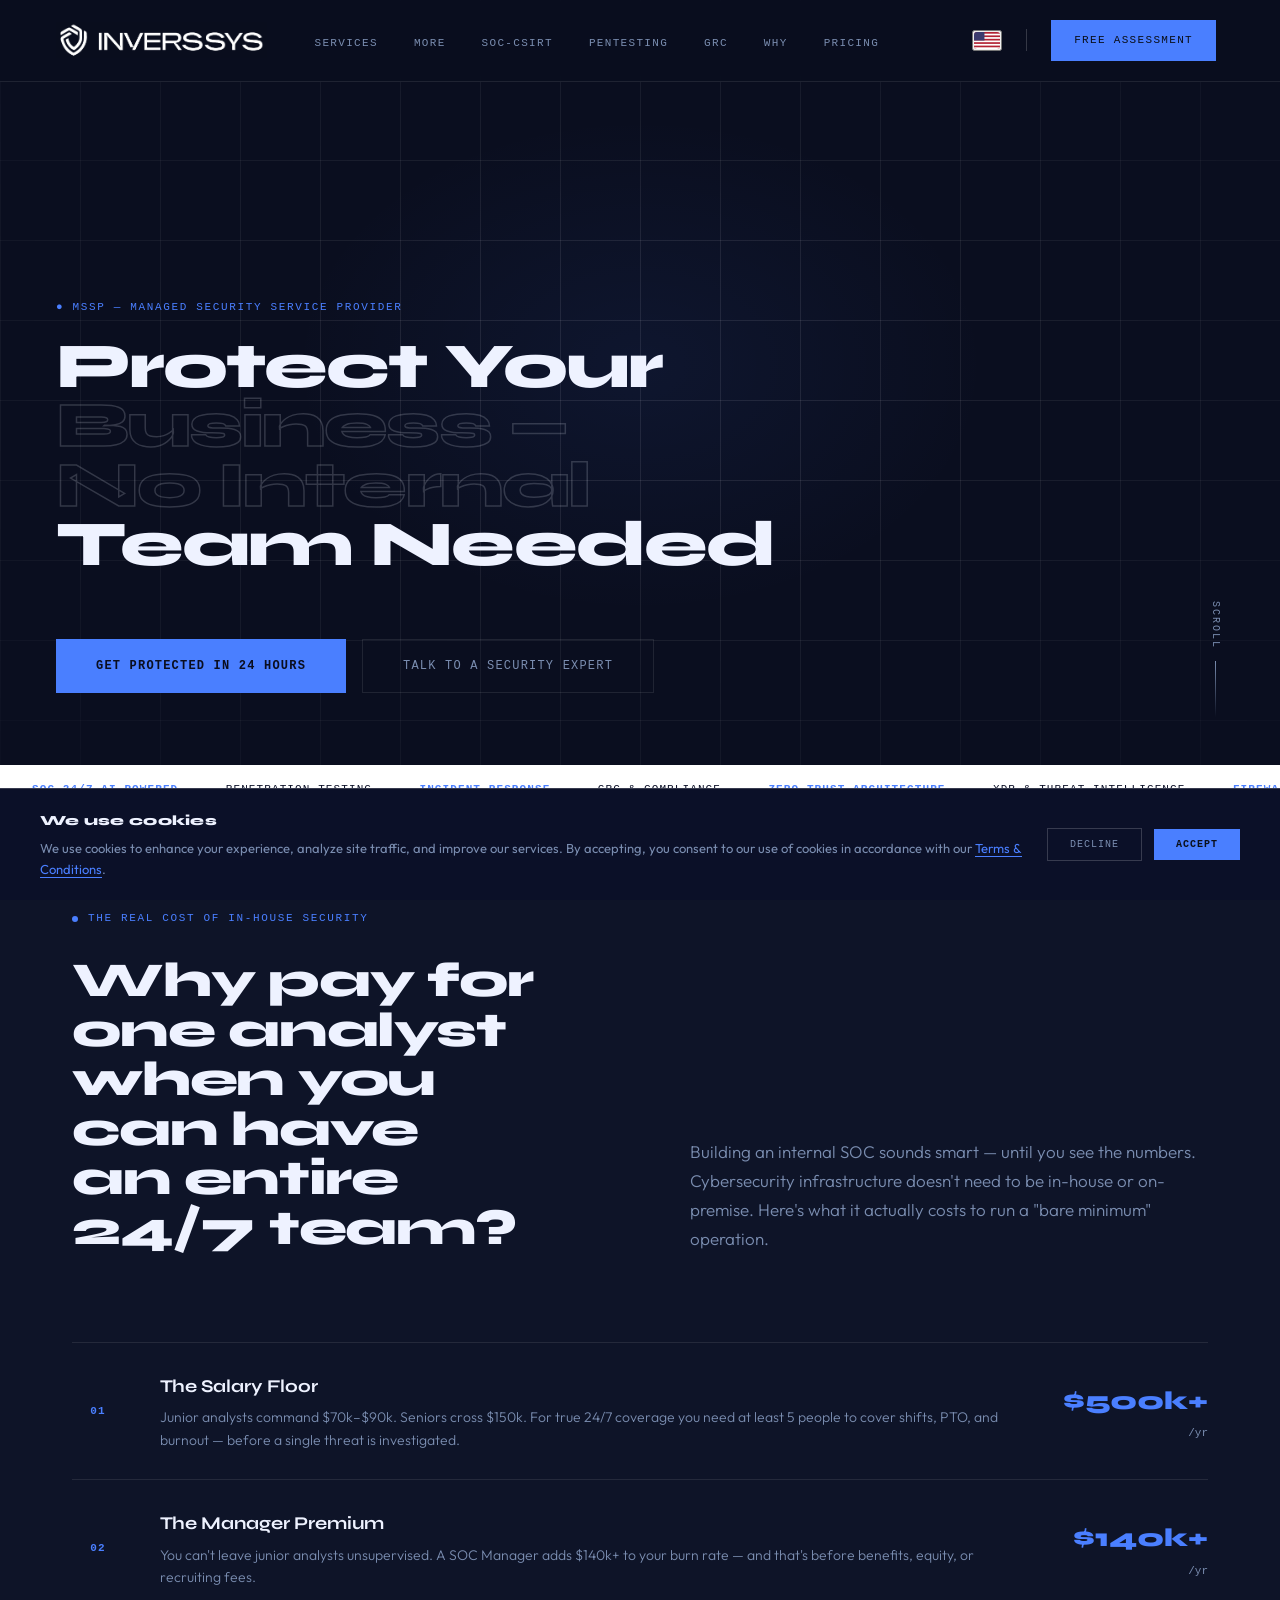
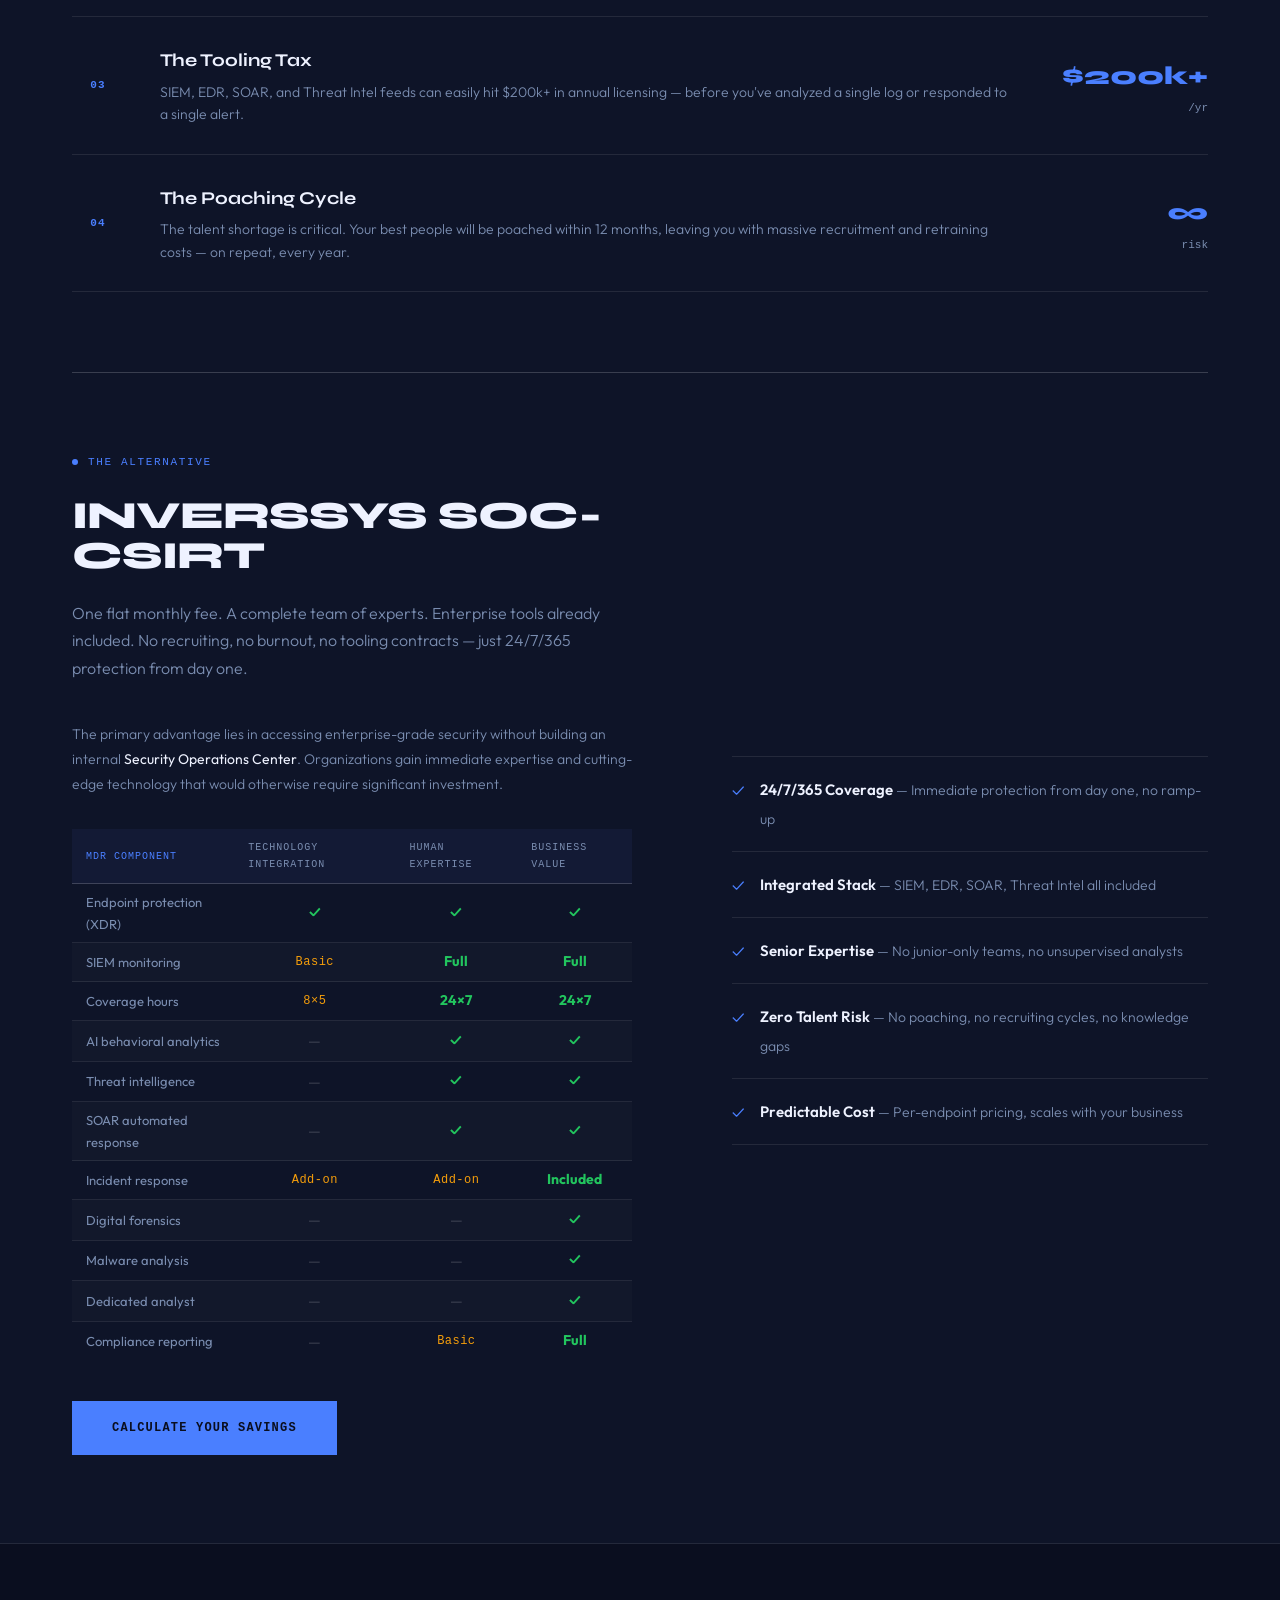
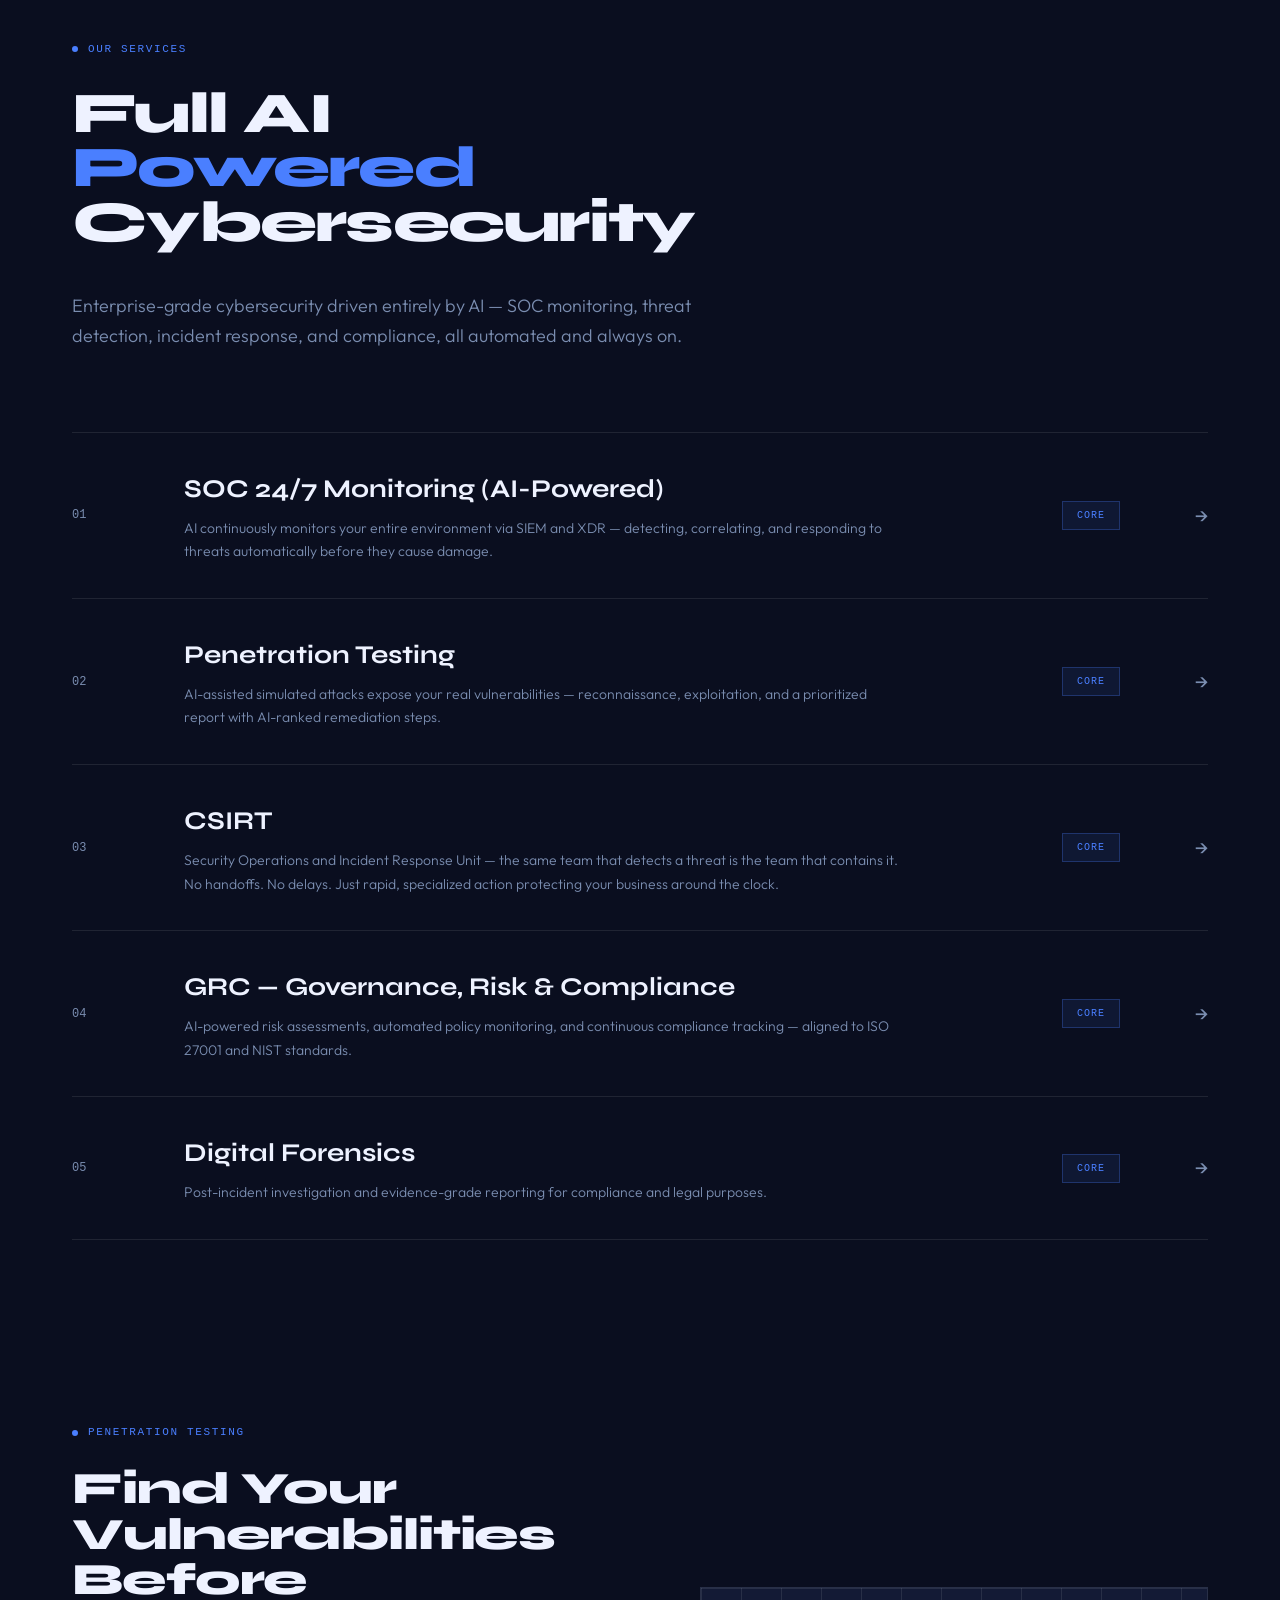
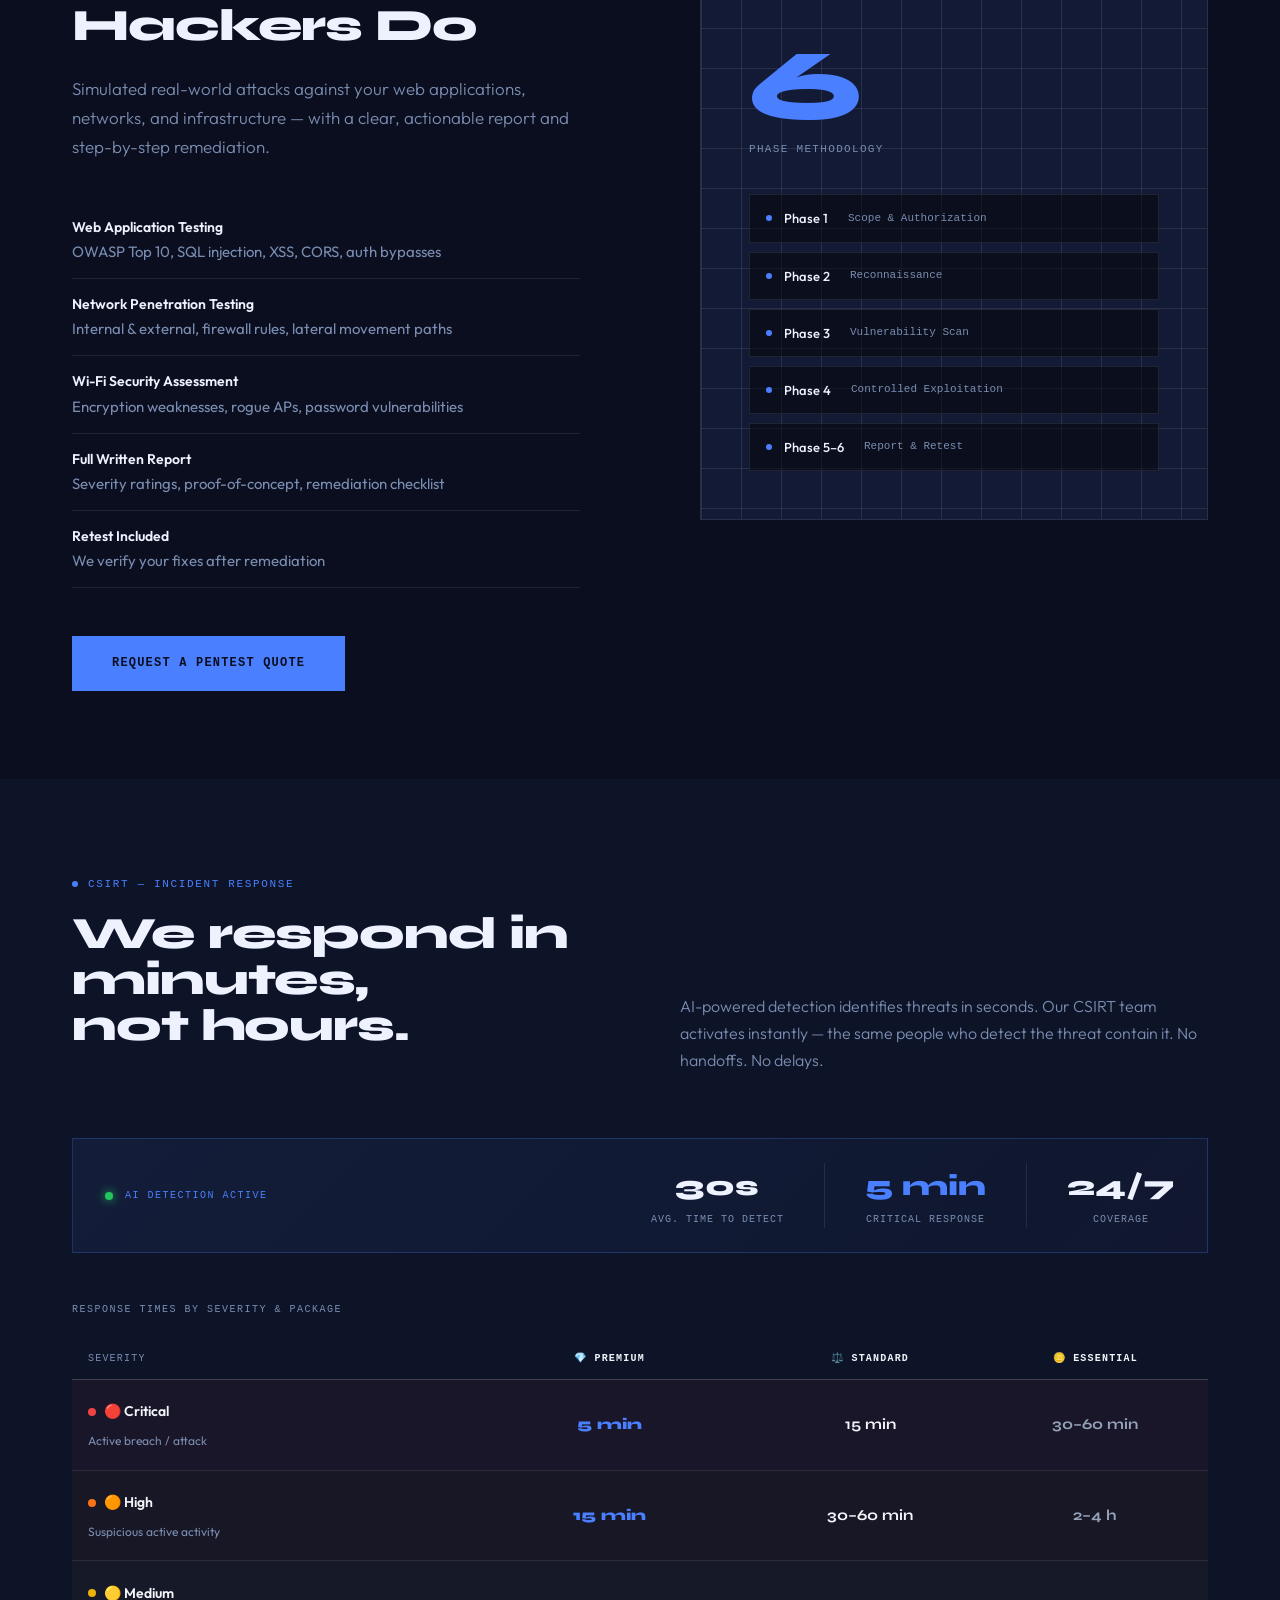
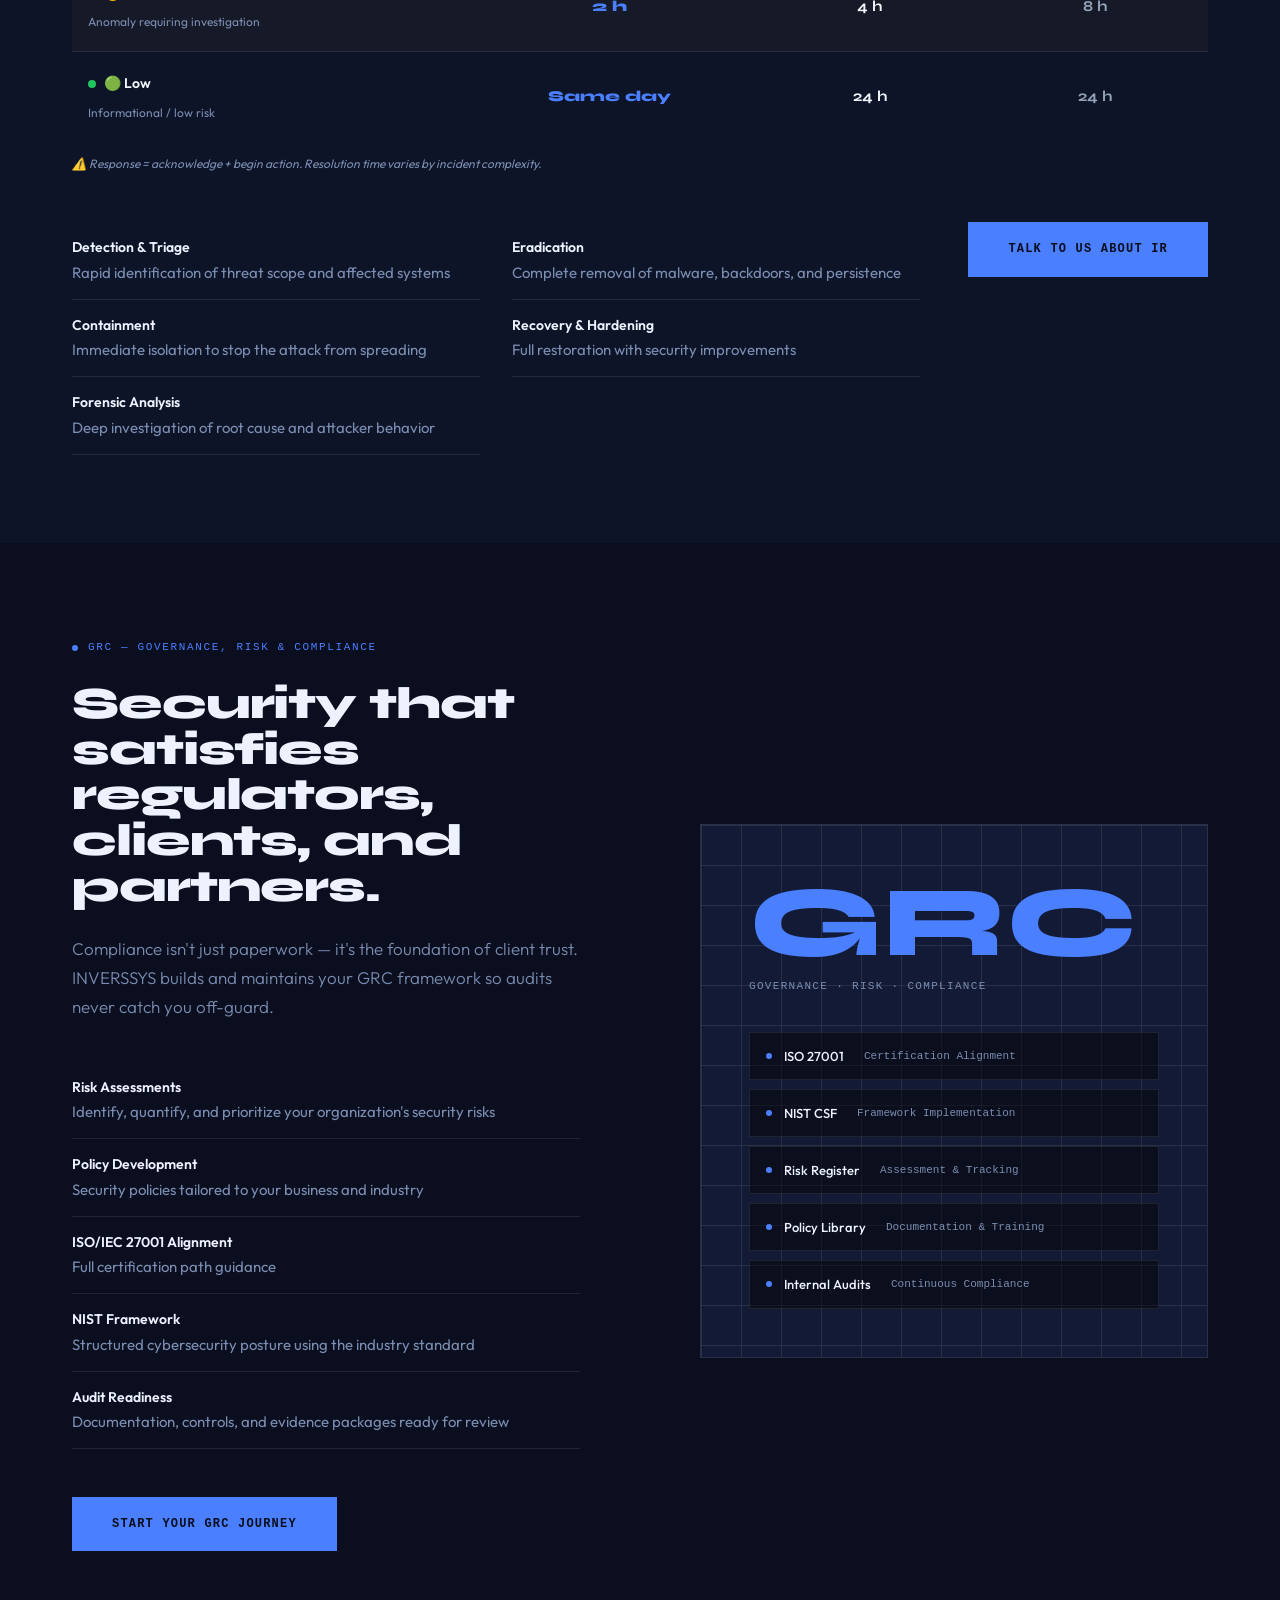
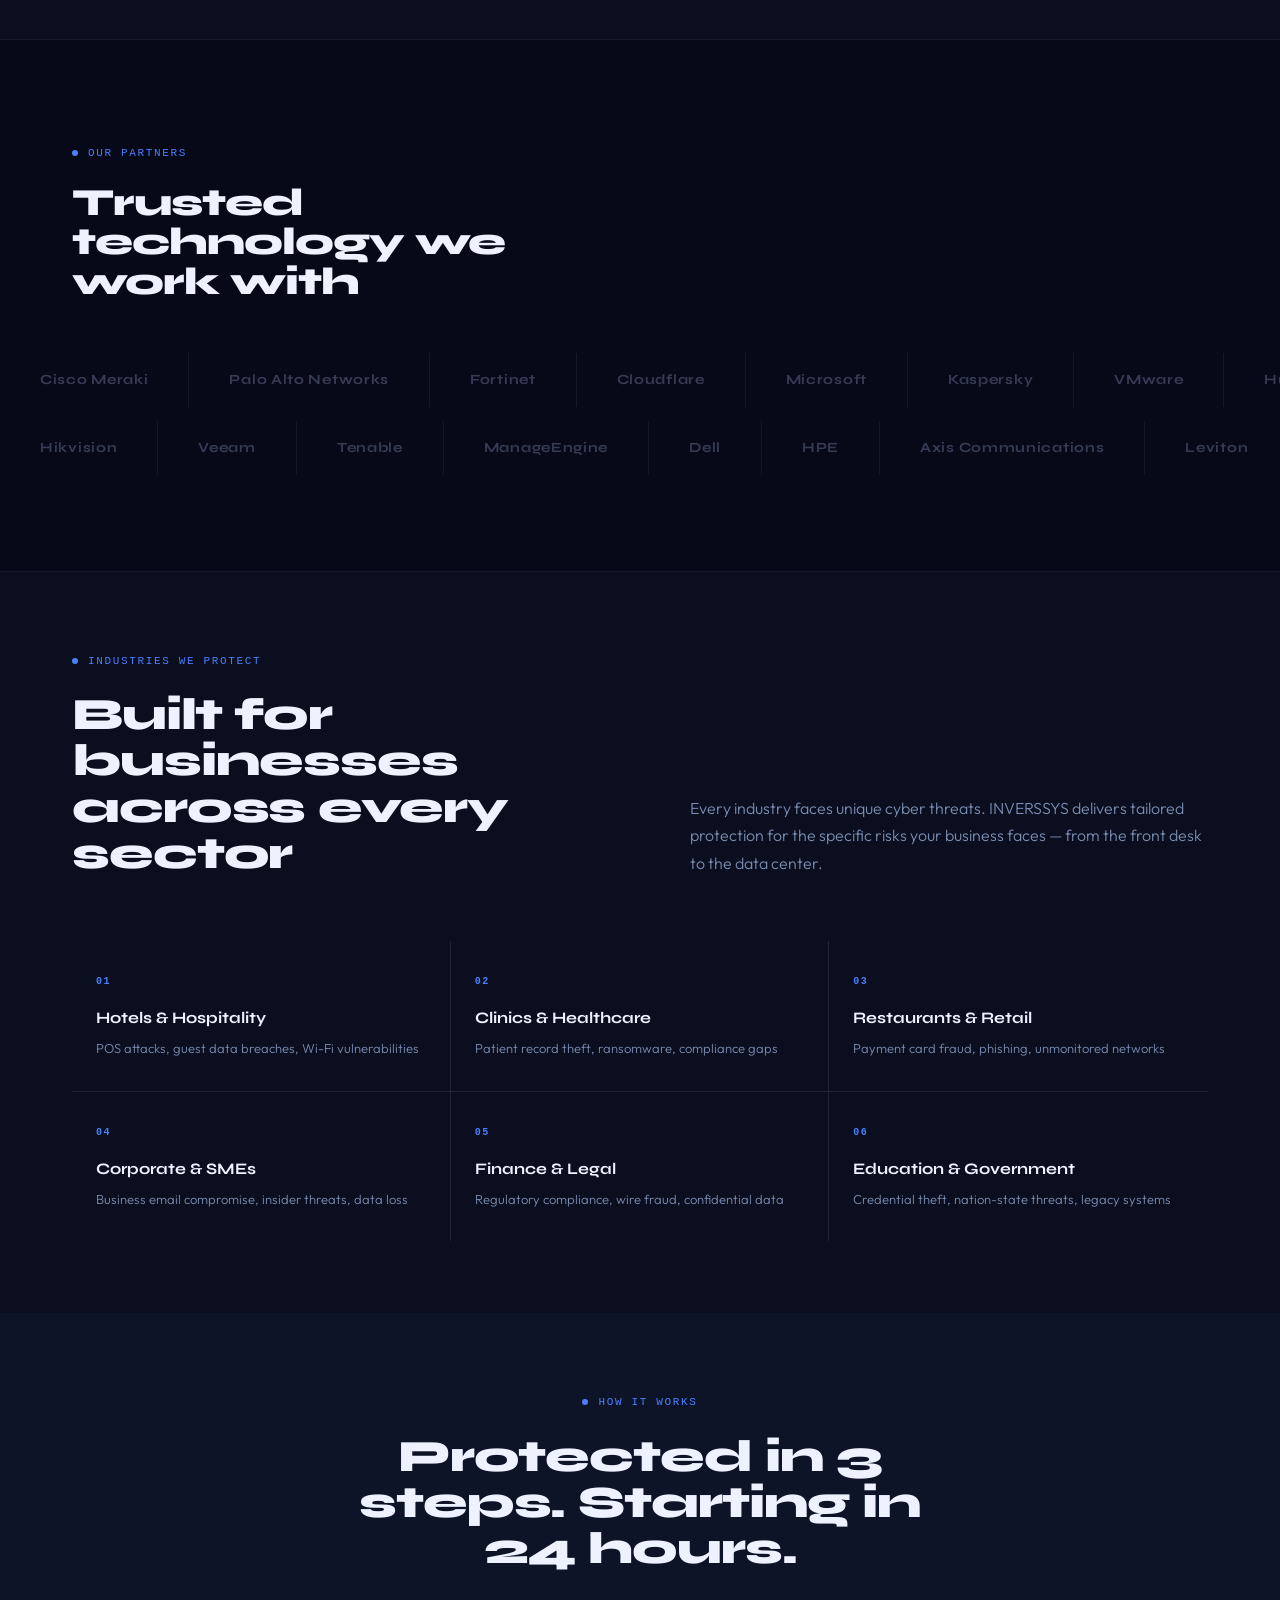
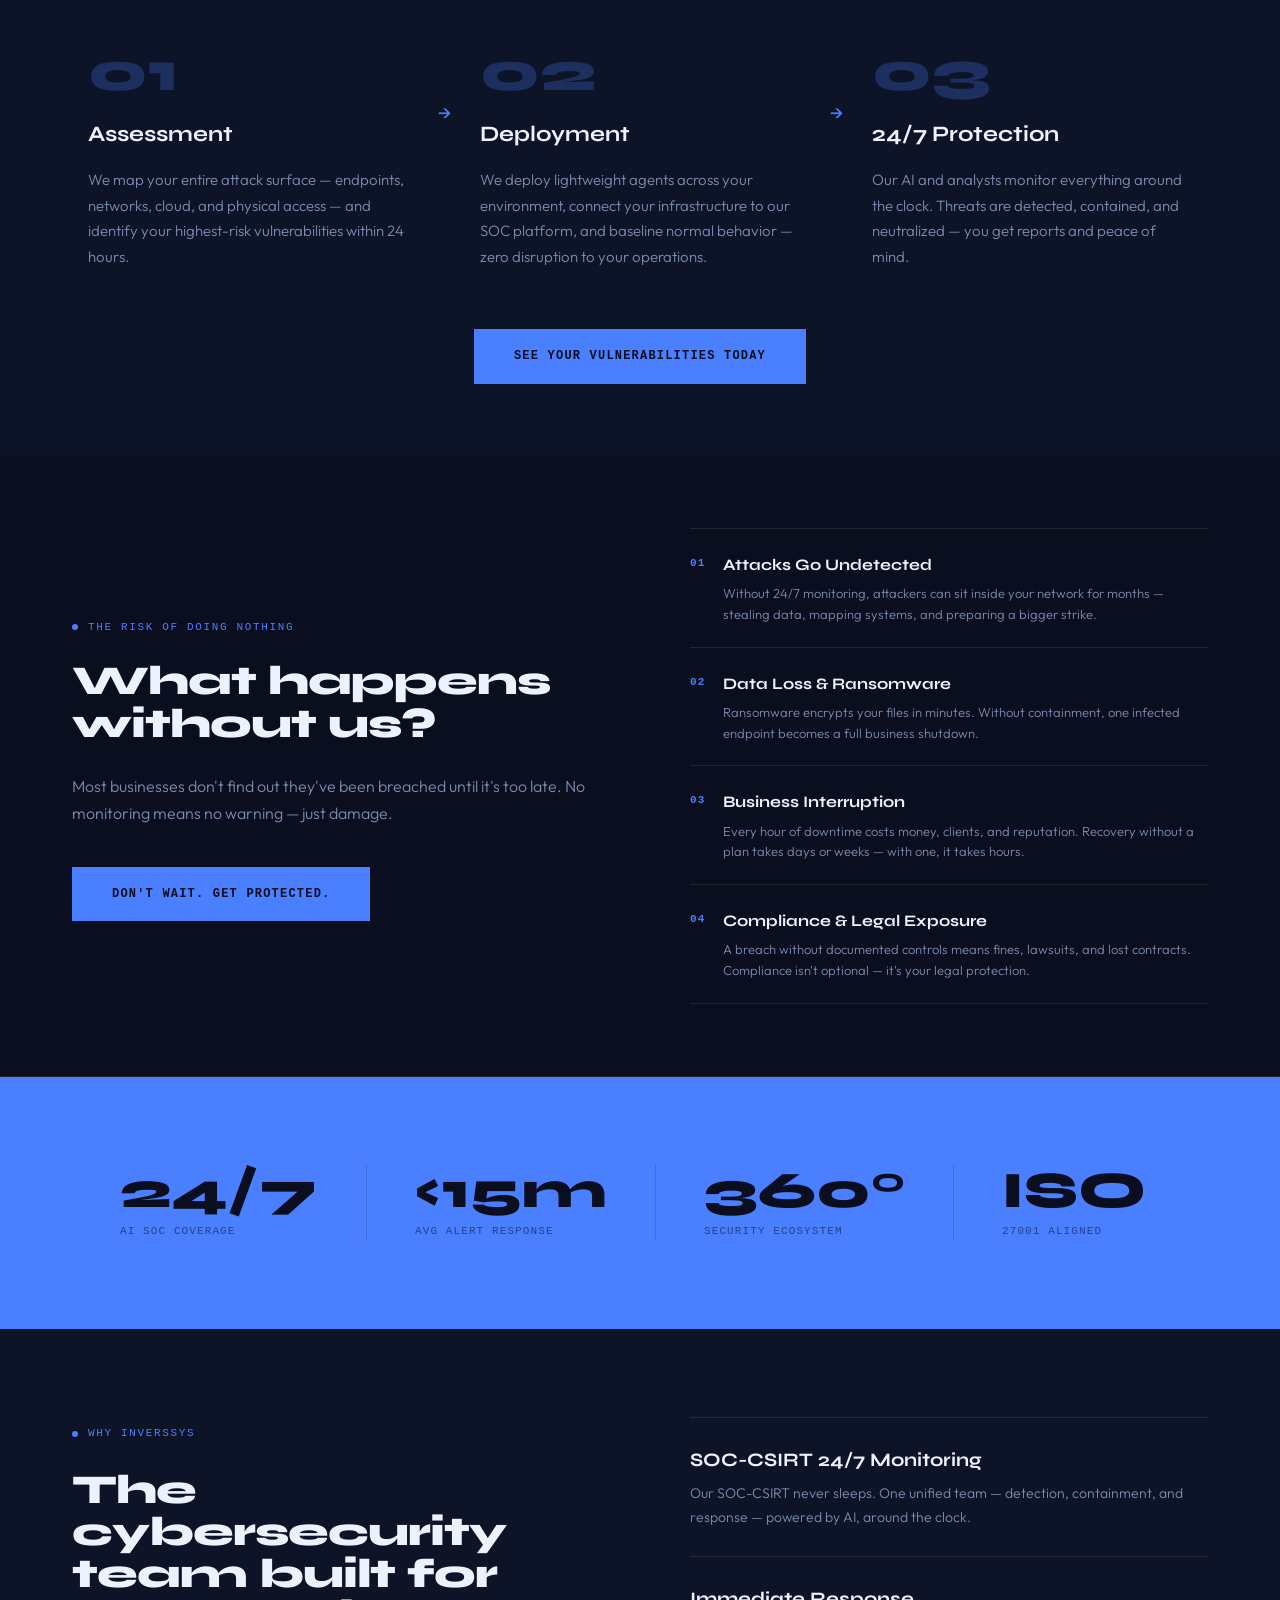
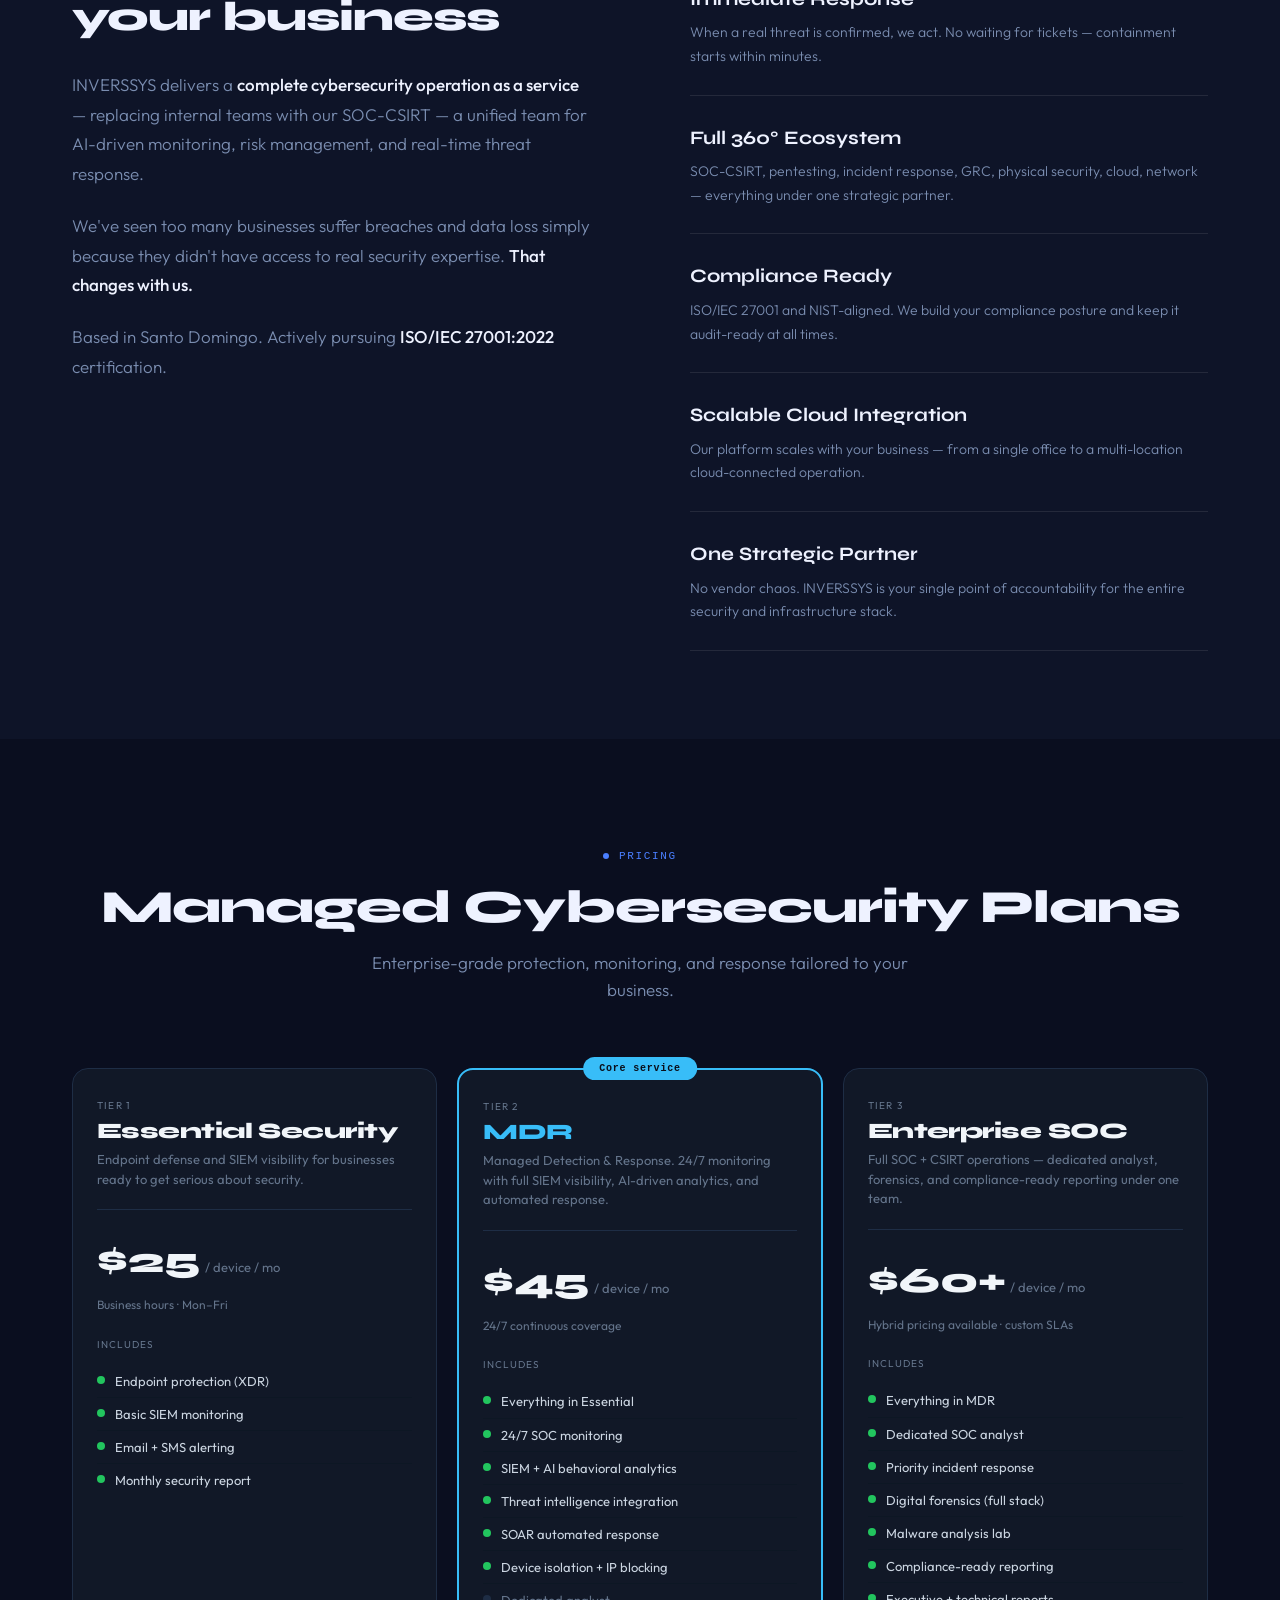
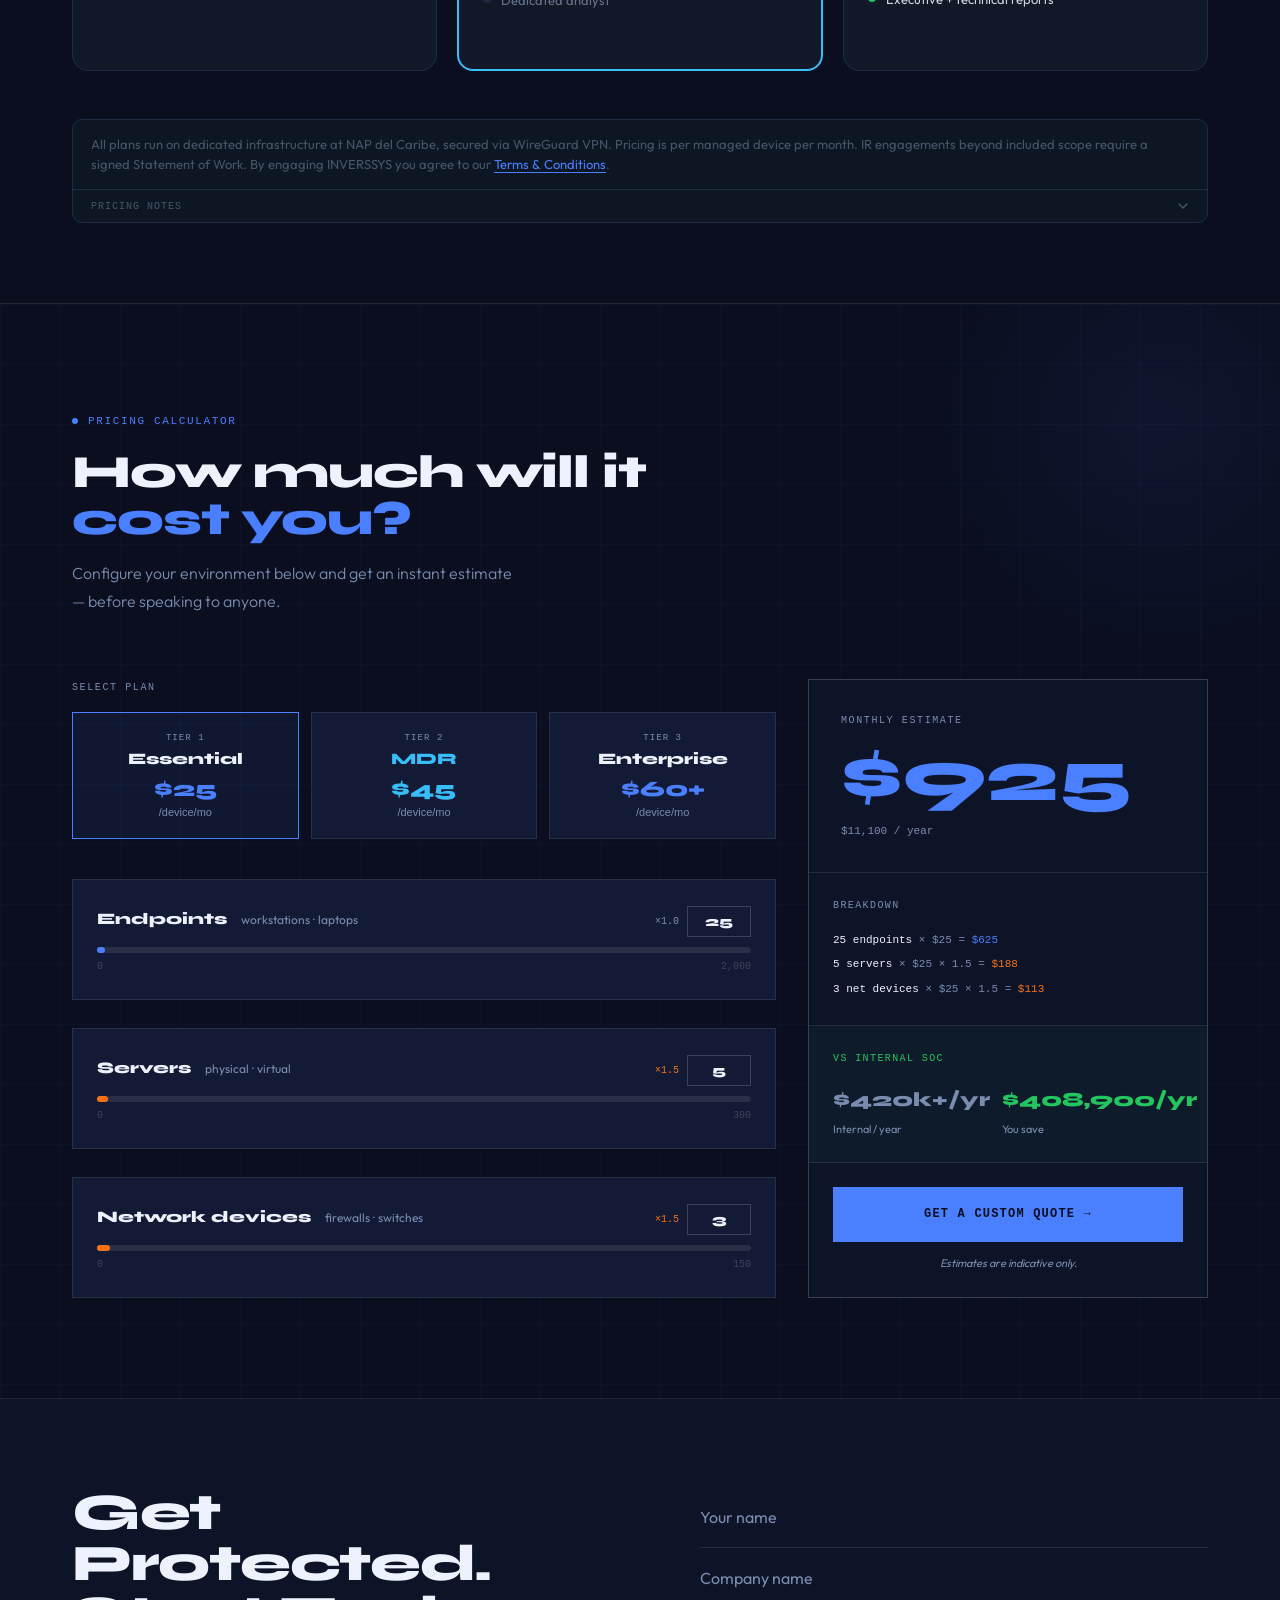
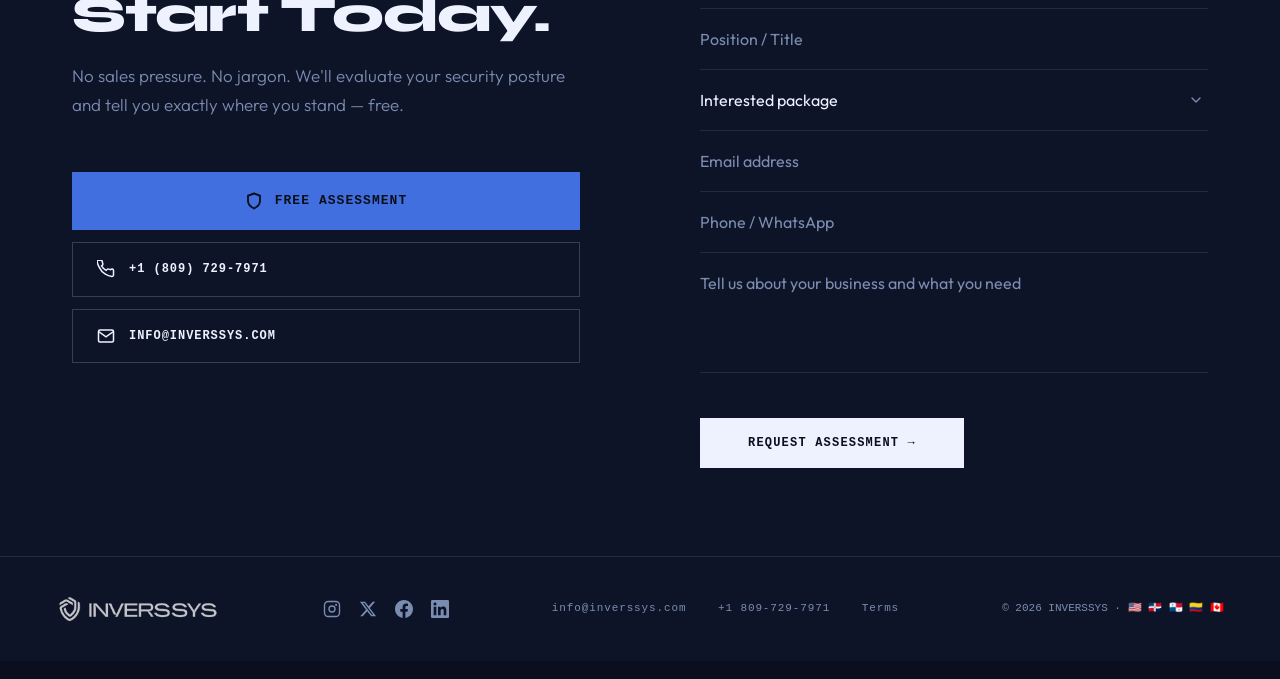
==== commit dd97a6a2: "Add files via upload" ====
--- a/index.html
+++ b/index.html
@@ -698,21 +698,21 @@
           <div style="font-family:'Space Mono',monospace;font-size:10px;letter-spacing:0.16em;text-transform:uppercase;color:var(--muted);margin-bottom:16px" id="calc-tier-label">Select Plan</div>
           <div style="display:grid;grid-template-columns:repeat(3,1fr);gap:12px">
 
-            <button onclick="setTier('essential')" id="tier-essential" class="calc-tier-btn active">
+            <button id="tier-essential" class="calc-tier-btn active">
               <div style="font-family:'Space Mono',monospace;font-size:9px;letter-spacing:0.12em;text-transform:uppercase;color:var(--muted);margin-bottom:6px">Tier 1</div>
               <div style="font-family:'Syne',sans-serif;font-weight:800;font-size:16px;color:var(--white)">Essential</div>
               <div style="font-family:'Syne',sans-serif;font-size:22px;font-weight:800;color:var(--cyan);margin:8px 0 4px">$25</div>
               <div style="font-size:11px;color:var(--muted)">/device/mo</div>
             </button>
 
-            <button onclick="setTier('mdr')" id="tier-mdr" class="calc-tier-btn">
+            <button id="tier-mdr" class="calc-tier-btn">
               <div style="font-family:'Space Mono',monospace;font-size:9px;letter-spacing:0.12em;text-transform:uppercase;color:var(--muted);margin-bottom:6px">Tier 2</div>
               <div style="font-family:'Syne',sans-serif;font-weight:800;font-size:16px;color:#38bdf8">MDR</div>
               <div style="font-family:'Syne',sans-serif;font-size:22px;font-weight:800;color:#38bdf8;margin:8px 0 4px">$45</div>
               <div style="font-size:11px;color:var(--muted)">/device/mo</div>
             </button>
 
-            <button onclick="setTier('enterprise')" id="tier-enterprise" class="calc-tier-btn">
+            <button id="tier-enterprise" class="calc-tier-btn">
               <div style="font-family:'Space Mono',monospace;font-size:9px;letter-spacing:0.12em;text-transform:uppercase;color:var(--muted);margin-bottom:6px">Tier 3</div>
               <div style="font-family:'Syne',sans-serif;font-weight:800;font-size:16px;color:var(--white)" id="calc-ent-label">Enterprise</div>
               <div style="font-family:'Syne',sans-serif;font-size:22px;font-weight:800;color:var(--cyan);margin:8px 0 4px">$60+</div>
@@ -734,14 +734,14 @@
               </div>
               <div style="display:flex;align-items:center;gap:8px">
                 <span style="font-family:'Space Mono',monospace;font-size:10px;color:var(--muted)" id="calc-endpoints-hint">×1.0</span>
-                <input type="number" id="num-endpoints" min="0" max="9999" value="25" oninput="syncRange('endpoints')" style="width:64px;background:var(--bg3);border:1px solid var(--border-bright);color:var(--white);padding:6px 8px;font-family:'Syne',sans-serif;font-size:14px;font-weight:800;text-align:center;outline:none">
+                <input type="number" id="num-endpoints" min="0" max="9999" value="25" style="width:64px;background:var(--bg3);border:1px solid var(--border-bright);color:var(--white);padding:6px 8px;font-family:'Syne',sans-serif;font-size:14px;font-weight:800;text-align:center;outline:none">
               </div>
             </div>
             <div style="position:relative;height:6px;background:var(--border);border-radius:3px">
               <div id="track-endpoints" style="position:absolute;left:0;top:0;height:6px;background:var(--cyan);border-radius:3px;width:5%;transition:width 0.1s"></div>
-              <input type="range" id="inp-endpoints" min="0" max="500" value="25" oninput="calcUpdate()" style="position:absolute;inset:0;width:100%;height:100%;opacity:0;cursor:pointer;margin:0">
+              <input type="range" id="inp-endpoints" min="0" max="2000" value="25" style="position:absolute;inset:0;width:100%;height:100%;opacity:0;cursor:pointer;margin:0">
             </div>
-            <div style="display:flex;justify-content:space-between;margin-top:5px;font-family:'Space Mono',monospace;font-size:10px;color:var(--border-bright)"><span>0</span><span>500</span></div>
+            <div style="display:flex;justify-content:space-between;margin-top:5px;font-family:'Space Mono',monospace;font-size:10px;color:var(--border-bright)"><span>0</span><span>2,000</span></div>
           </div>
 
           <!-- Servers -->
@@ -753,14 +753,14 @@
               </div>
               <div style="display:flex;align-items:center;gap:8px">
                 <span style="font-family:'Space Mono',monospace;font-size:10px;color:#f97316" id="calc-servers-hint">×1.5</span>
-                <input type="number" id="num-servers" min="0" max="9999" value="5" oninput="syncRange('servers')" style="width:64px;background:var(--bg3);border:1px solid var(--border-bright);color:var(--white);padding:6px 8px;font-family:'Syne',sans-serif;font-size:14px;font-weight:800;text-align:center;outline:none">
+                <input type="number" id="num-servers" min="0" max="9999" value="5" style="width:64px;background:var(--bg3);border:1px solid var(--border-bright);color:var(--white);padding:6px 8px;font-family:'Syne',sans-serif;font-size:14px;font-weight:800;text-align:center;outline:none">
               </div>
             </div>
             <div style="position:relative;height:6px;background:var(--border);border-radius:3px">
               <div id="track-servers" style="position:absolute;left:0;top:0;height:6px;background:#f97316;border-radius:3px;width:5%;transition:width 0.1s"></div>
-              <input type="range" id="inp-servers" min="0" max="100" value="5" oninput="calcUpdate()" style="position:absolute;inset:0;width:100%;height:100%;opacity:0;cursor:pointer;margin:0">
+              <input type="range" id="inp-servers" min="0" max="300" value="5" style="position:absolute;inset:0;width:100%;height:100%;opacity:0;cursor:pointer;margin:0">
             </div>
-            <div style="display:flex;justify-content:space-between;margin-top:5px;font-family:'Space Mono',monospace;font-size:10px;color:var(--border-bright)"><span>0</span><span>100</span></div>
+            <div style="display:flex;justify-content:space-between;margin-top:5px;font-family:'Space Mono',monospace;font-size:10px;color:var(--border-bright)"><span>0</span><span>300</span></div>
           </div>
 
           <!-- Network -->
@@ -772,14 +772,14 @@
               </div>
               <div style="display:flex;align-items:center;gap:8px">
                 <span style="font-family:'Space Mono',monospace;font-size:10px;color:#f97316" id="calc-network-hint">×1.5</span>
-                <input type="number" id="num-network" min="0" max="9999" value="3" oninput="syncRange('network')" style="width:64px;background:var(--bg3);border:1px solid var(--border-bright);color:var(--white);padding:6px 8px;font-family:'Syne',sans-serif;font-size:14px;font-weight:800;text-align:center;outline:none">
+                <input type="number" id="num-network" min="0" max="9999" value="3" style="width:64px;background:var(--bg3);border:1px solid var(--border-bright);color:var(--white);padding:6px 8px;font-family:'Syne',sans-serif;font-size:14px;font-weight:800;text-align:center;outline:none">
               </div>
             </div>
             <div style="position:relative;height:6px;background:var(--border);border-radius:3px">
               <div id="track-network" style="position:absolute;left:0;top:0;height:6px;background:#f97316;border-radius:3px;width:6%;transition:width 0.1s"></div>
-              <input type="range" id="inp-network" min="0" max="50" value="3" oninput="calcUpdate()" style="position:absolute;inset:0;width:100%;height:100%;opacity:0;cursor:pointer;margin:0">
+              <input type="range" id="inp-network" min="0" max="150" value="3" style="position:absolute;inset:0;width:100%;height:100%;opacity:0;cursor:pointer;margin:0">
             </div>
-            <div style="display:flex;justify-content:space-between;margin-top:5px;font-family:'Space Mono',monospace;font-size:10px;color:var(--border-bright)"><span>0</span><span>50</span></div>
+            <div style="display:flex;justify-content:space-between;margin-top:5px;font-family:'Space Mono',monospace;font-size:10px;color:var(--border-bright)"><span>0</span><span>150</span></div>
           </div>
 
         </div>
@@ -1064,77 +1064,6 @@
   </div>
 </div>
 
-<script>
-(function(){
-  var rates = {essential:25, mdr:45, enterprise:60};
-  var serverPremium = 1.5;
-  var currentTier = 'essential';
-  var internalSOC = 420000;
-
-  function updateTrack(key){
-    var inp = document.getElementById('inp-'+key);
-    var trk = document.getElementById('track-'+key);
-    if(!inp||!trk) return;
-    var pct = (parseFloat(inp.value) - parseFloat(inp.min)) / (parseFloat(inp.max) - parseFloat(inp.min)) * 100;
-    trk.style.width = pct + '%';
-  }
-
-  window.setTier = function(t){
-    currentTier = t;
-    document.querySelectorAll('.calc-tier-btn').forEach(function(b){ b.classList.remove('active'); });
-    var btn = document.getElementById('tier-'+t);
-    if(btn) btn.classList.add('active');
-    calcUpdate();
-  };
-
-  window.syncRange = function(key){
-    var num = document.getElementById('num-'+key);
-    var rng = document.getElementById('inp-'+key);
-    if(num&&rng){ rng.value = Math.min(Math.max(num.value,rng.min),rng.max); updateTrack(key); calcUpdate(); }
-  };
-
-  window.calcUpdate = function(){
-    ['endpoints','servers','network'].forEach(function(k){
-      var r = document.getElementById('inp-'+k);
-      var n = document.getElementById('num-'+k);
-      if(r&&n) n.value = r.value;
-      updateTrack(k);
-    });
-
-    var endpoints = parseInt(document.getElementById('inp-endpoints').value)||0;
-    var servers   = parseInt(document.getElementById('inp-servers').value)||0;
-    var network   = parseInt(document.getElementById('inp-network').value)||0;
-    var rate      = rates[currentTier];
-
-    var endCost = endpoints * rate;
-    var srvCost = servers   * rate * serverPremium;
-    var netCost = network   * rate * serverPremium;
-    var monthly = endCost + srvCost + netCost;
-    var annual  = monthly * 12;
-    var savings = Math.max(0, internalSOC - annual);
-
-    var fmt = function(n){ return '$'+Math.round(n).toLocaleString(); };
-
-    var mEl = document.getElementById('calc-monthly');
-    var aEl = document.getElementById('calc-annual-line');
-    var bEl = document.getElementById('calc-breakdown');
-    var sEl = document.getElementById('calc-savings');
-
-    if(mEl) mEl.textContent = monthly > 0 ? fmt(monthly) : '$—';
-    if(aEl) aEl.textContent = monthly > 0 ? fmt(annual) + ' / year' : '— / year';
-    if(bEl){
-      var lines = [];
-      if(endpoints) lines.push('<span style="color:var(--white)">' + endpoints + ' endpoints</span> × ' + fmt(rate) + ' = <span style="color:var(--cyan)">' + fmt(endCost) + '</span>');
-      if(servers)   lines.push('<span style="color:var(--white)">' + servers + ' servers</span> × ' + fmt(rate) + ' × 1.5 = <span style="color:#f97316">' + fmt(srvCost) + '</span>');
-      if(network)   lines.push('<span style="color:var(--white)">' + network + ' net devices</span> × ' + fmt(rate) + ' × 1.5 = <span style="color:#f97316">' + fmt(netCost) + '</span>');
-      bEl.innerHTML = lines.length ? lines.join('<br>') : '<span style="color:var(--border-bright)">Add devices above</span>';
-    }
-    if(sEl) sEl.textContent = monthly > 0 && savings > 0 ? fmt(savings)+'/yr' : monthly > 0 ? 'Similar cost' : '—';
-  };
-
-  document.addEventListener('DOMContentLoaded', function(){ calcUpdate(); });
-})();
-</script>
 
 </body>
 </html>
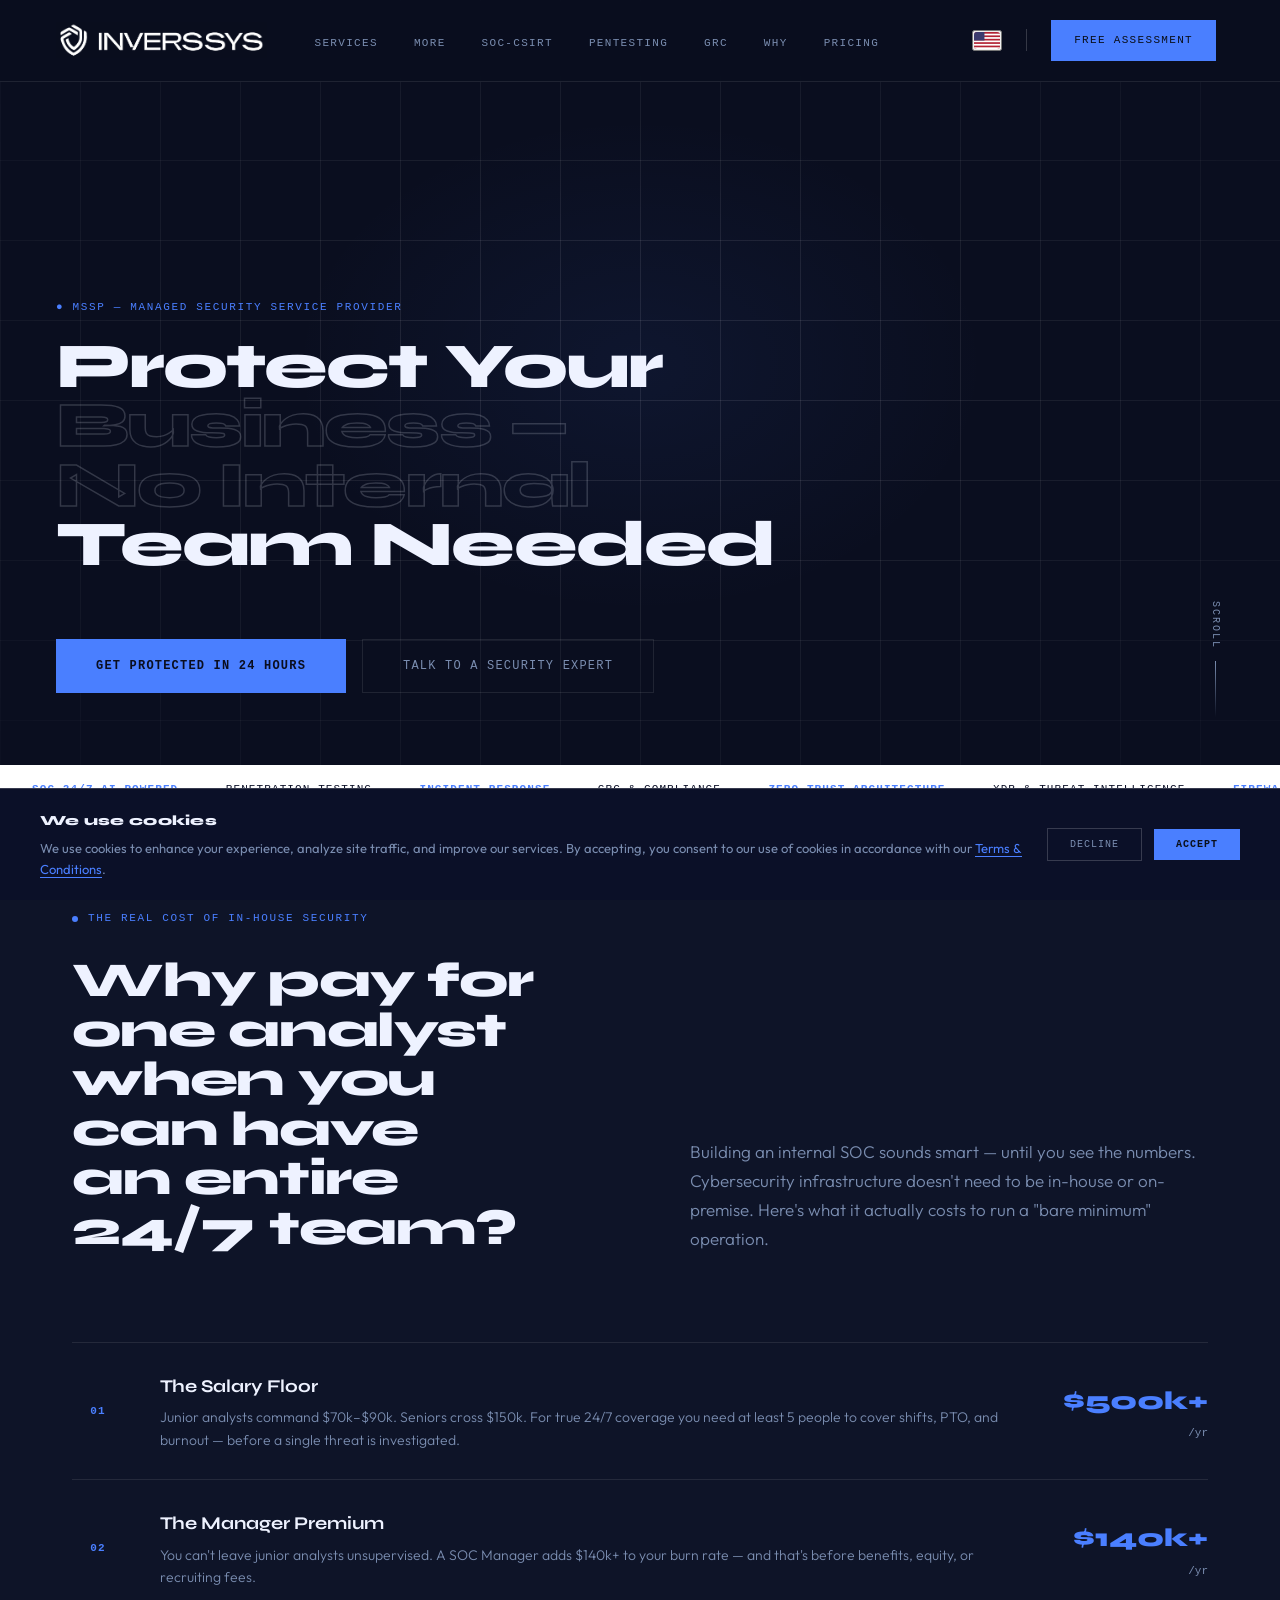
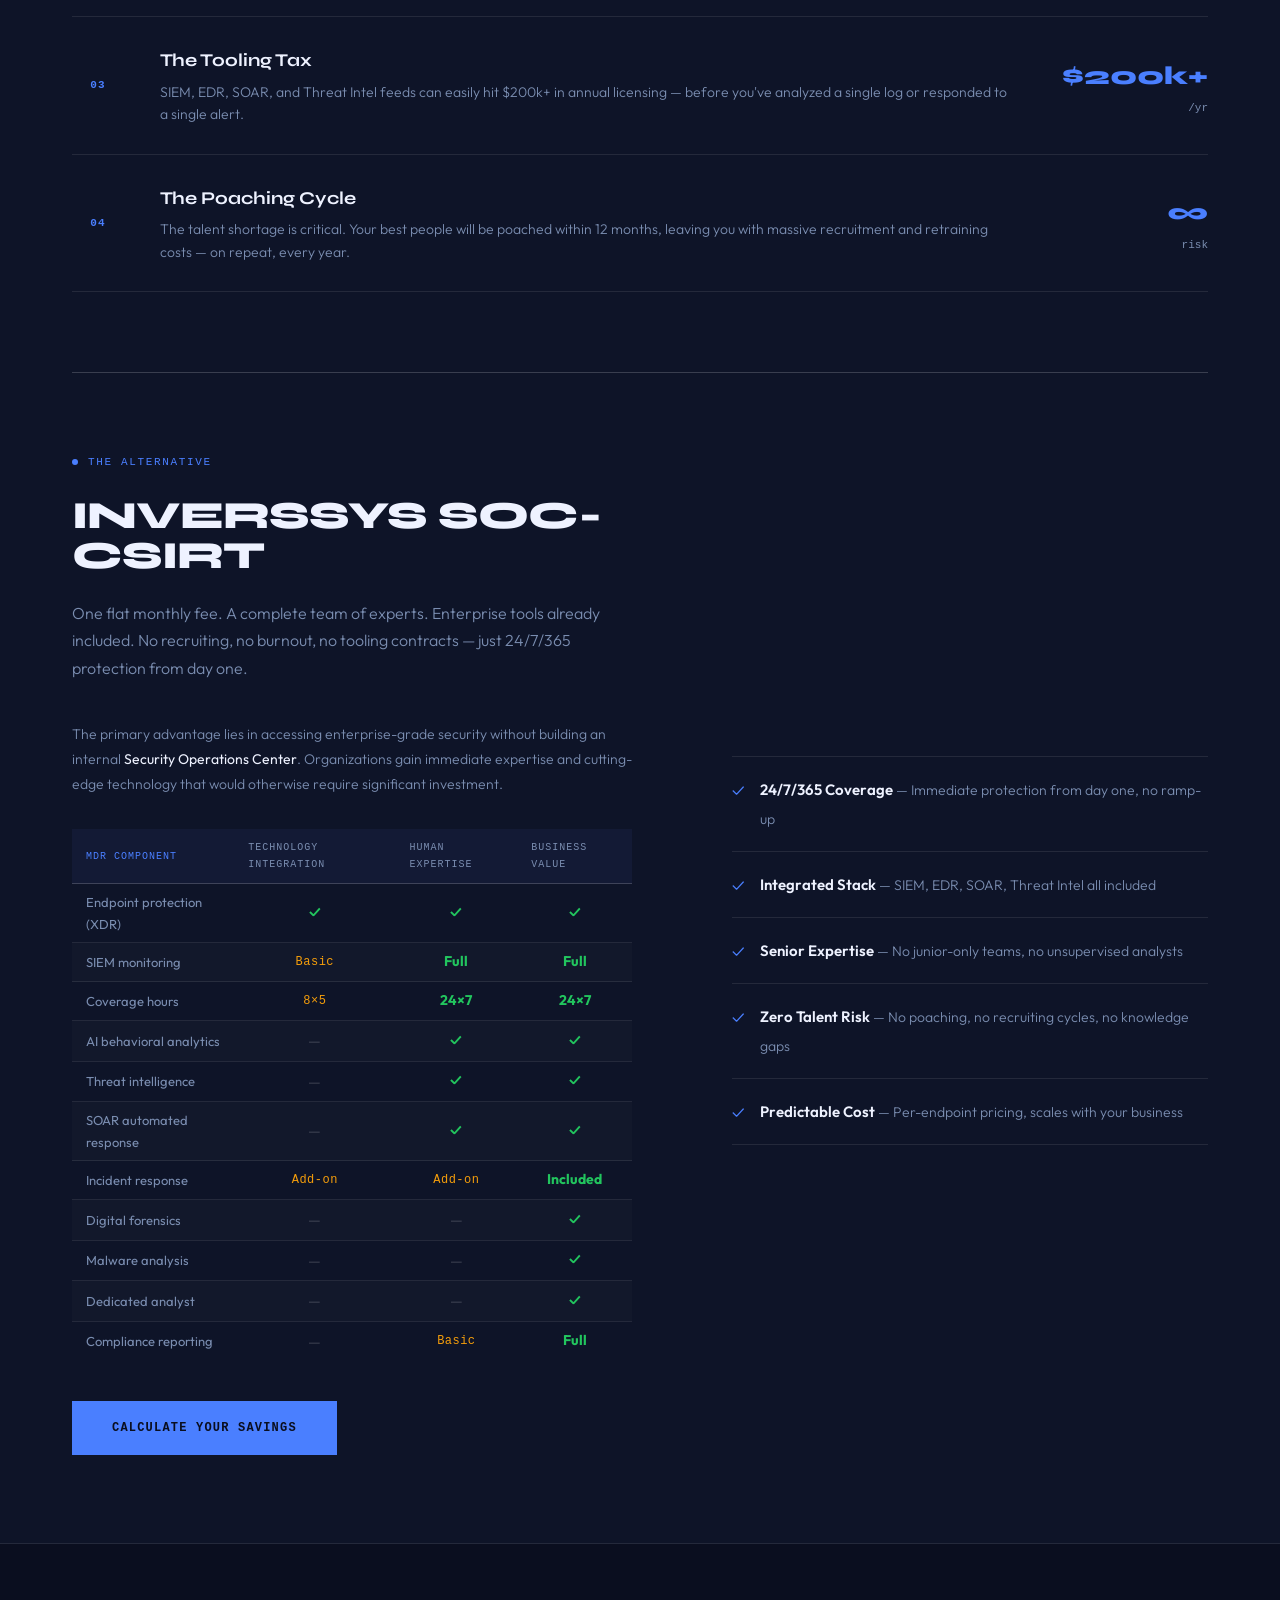
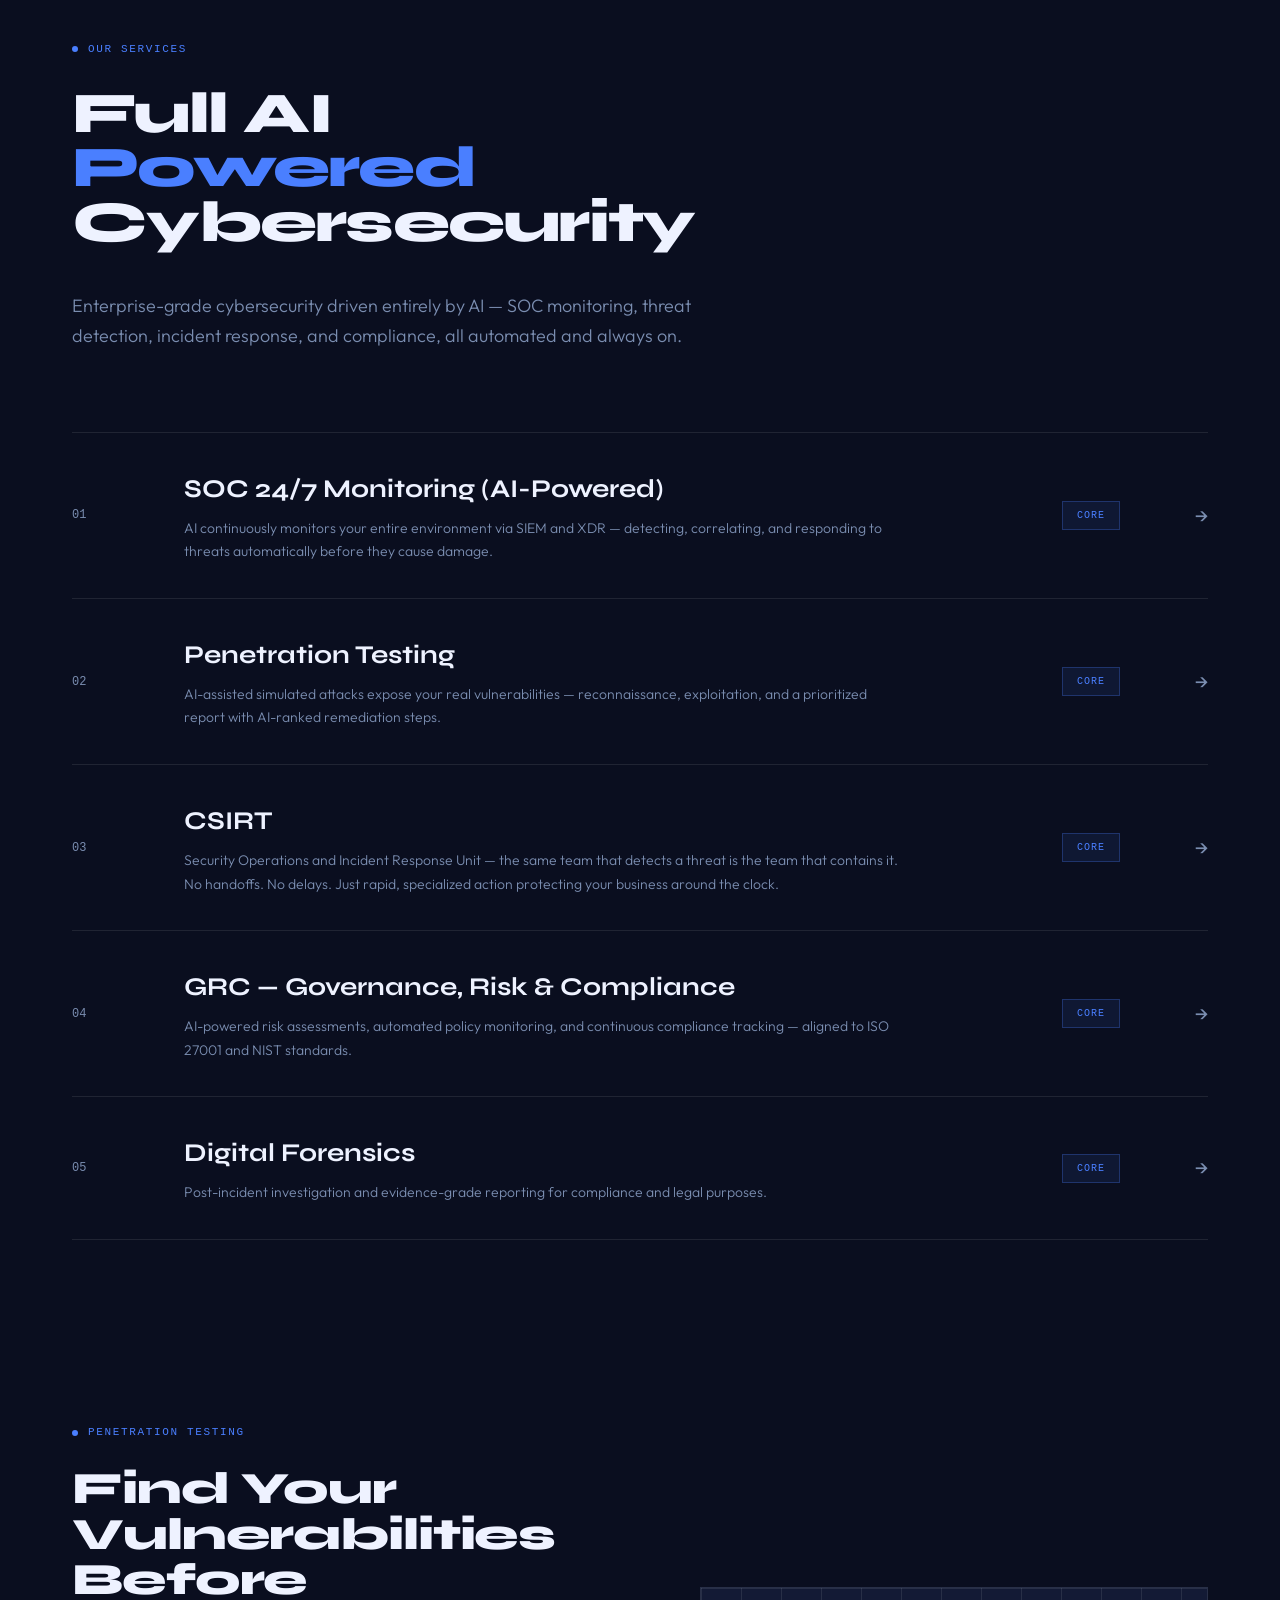
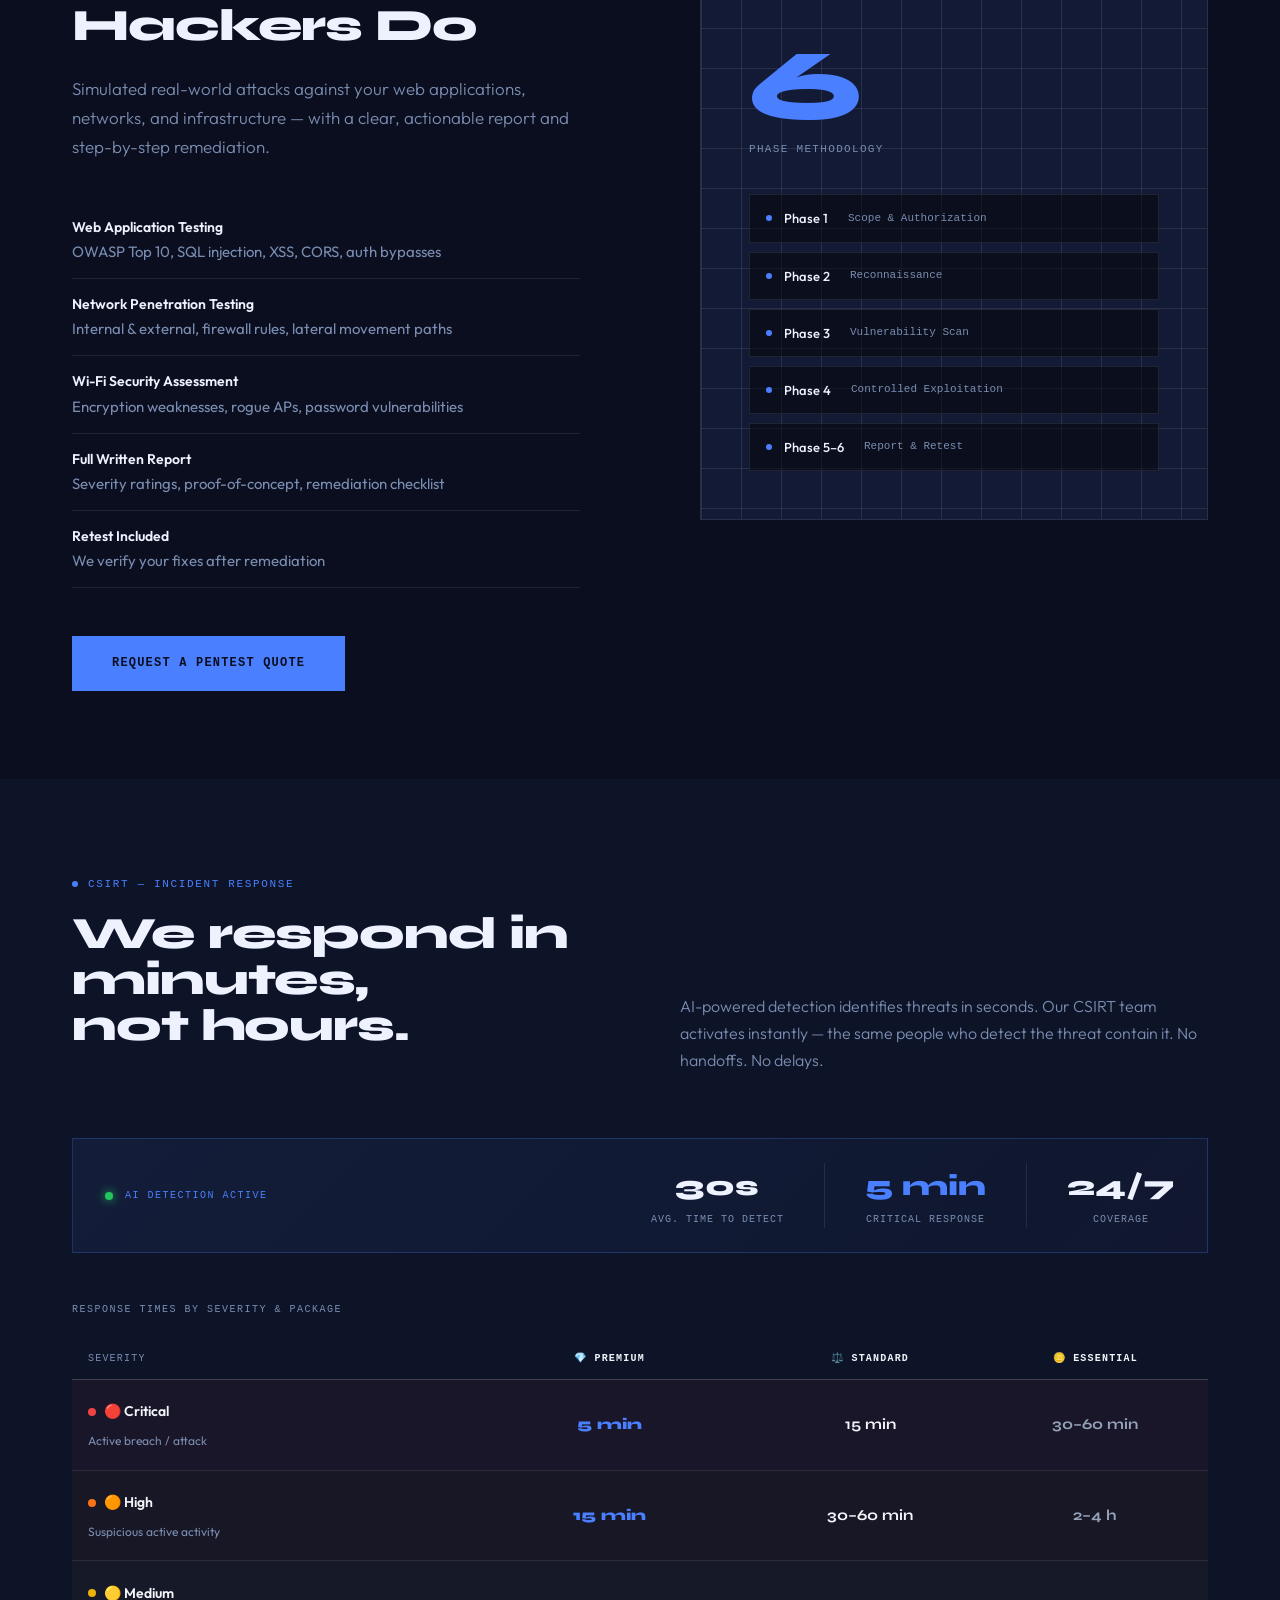
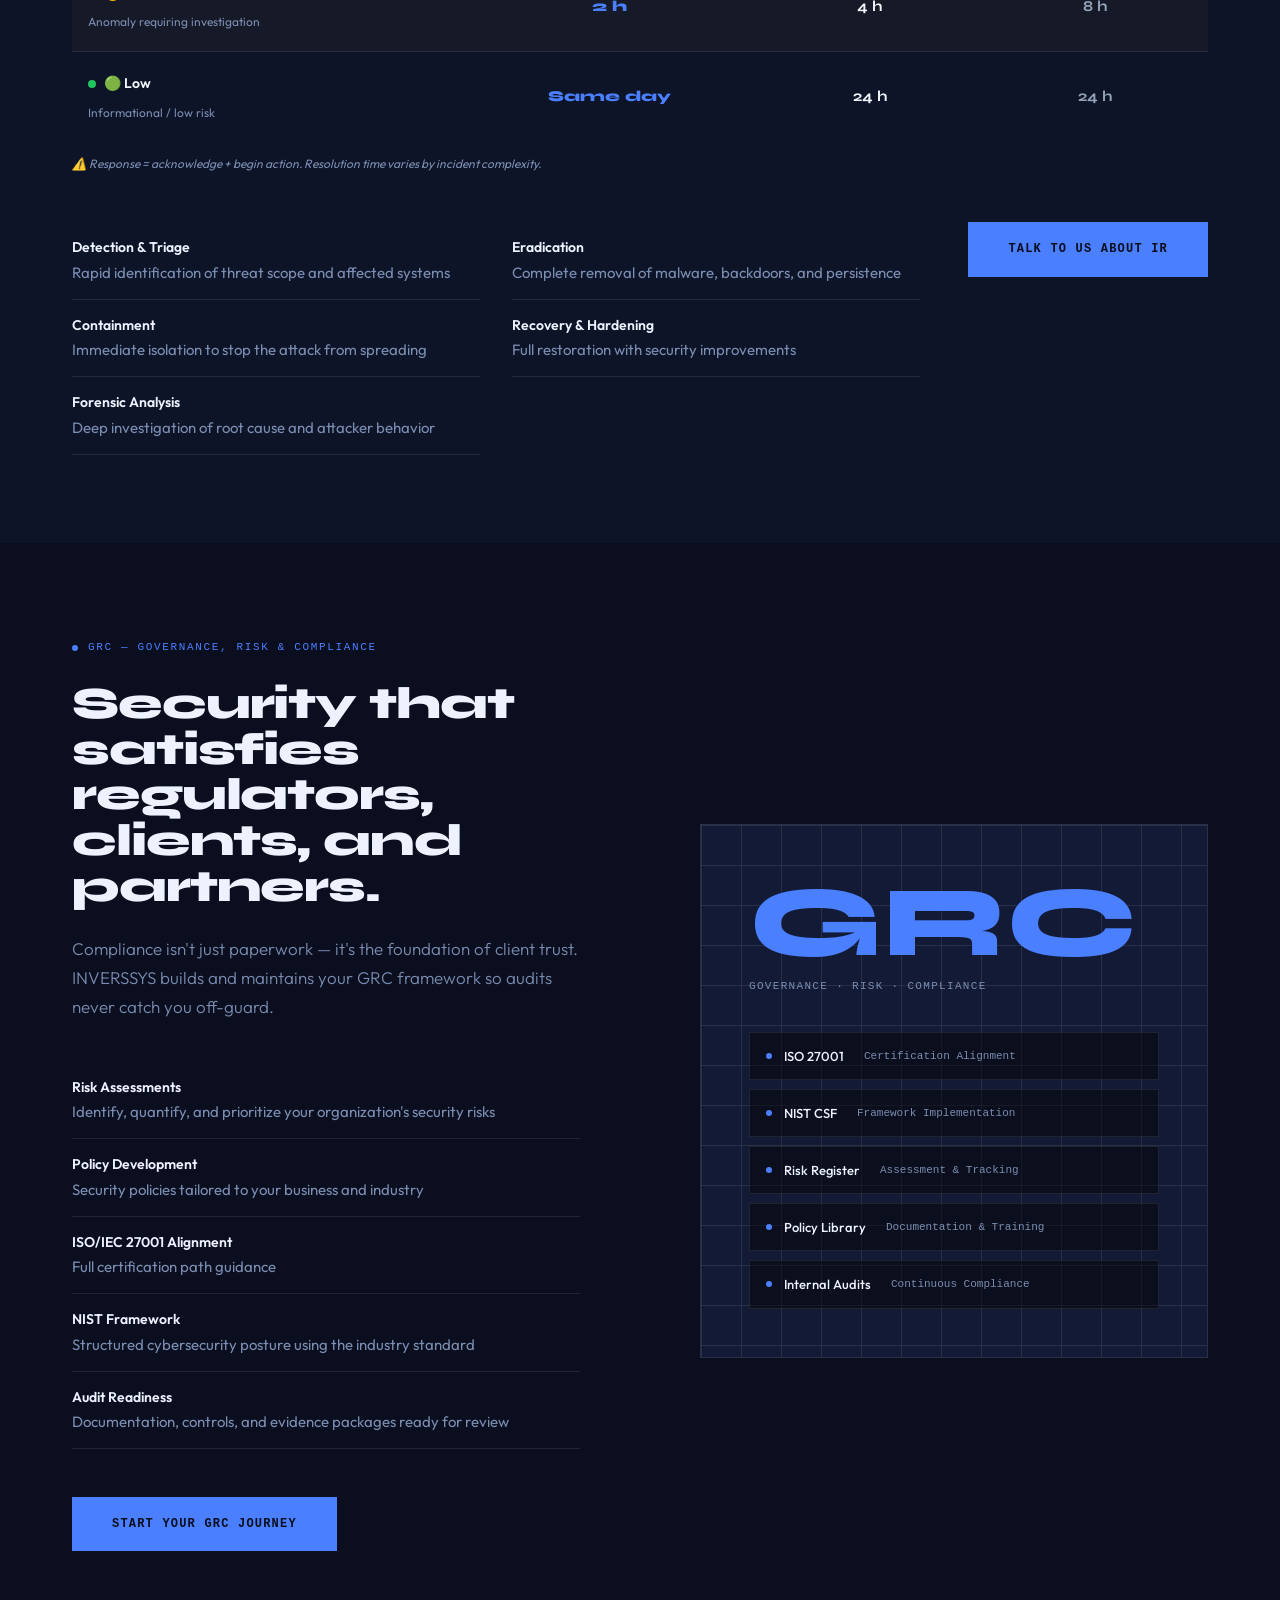
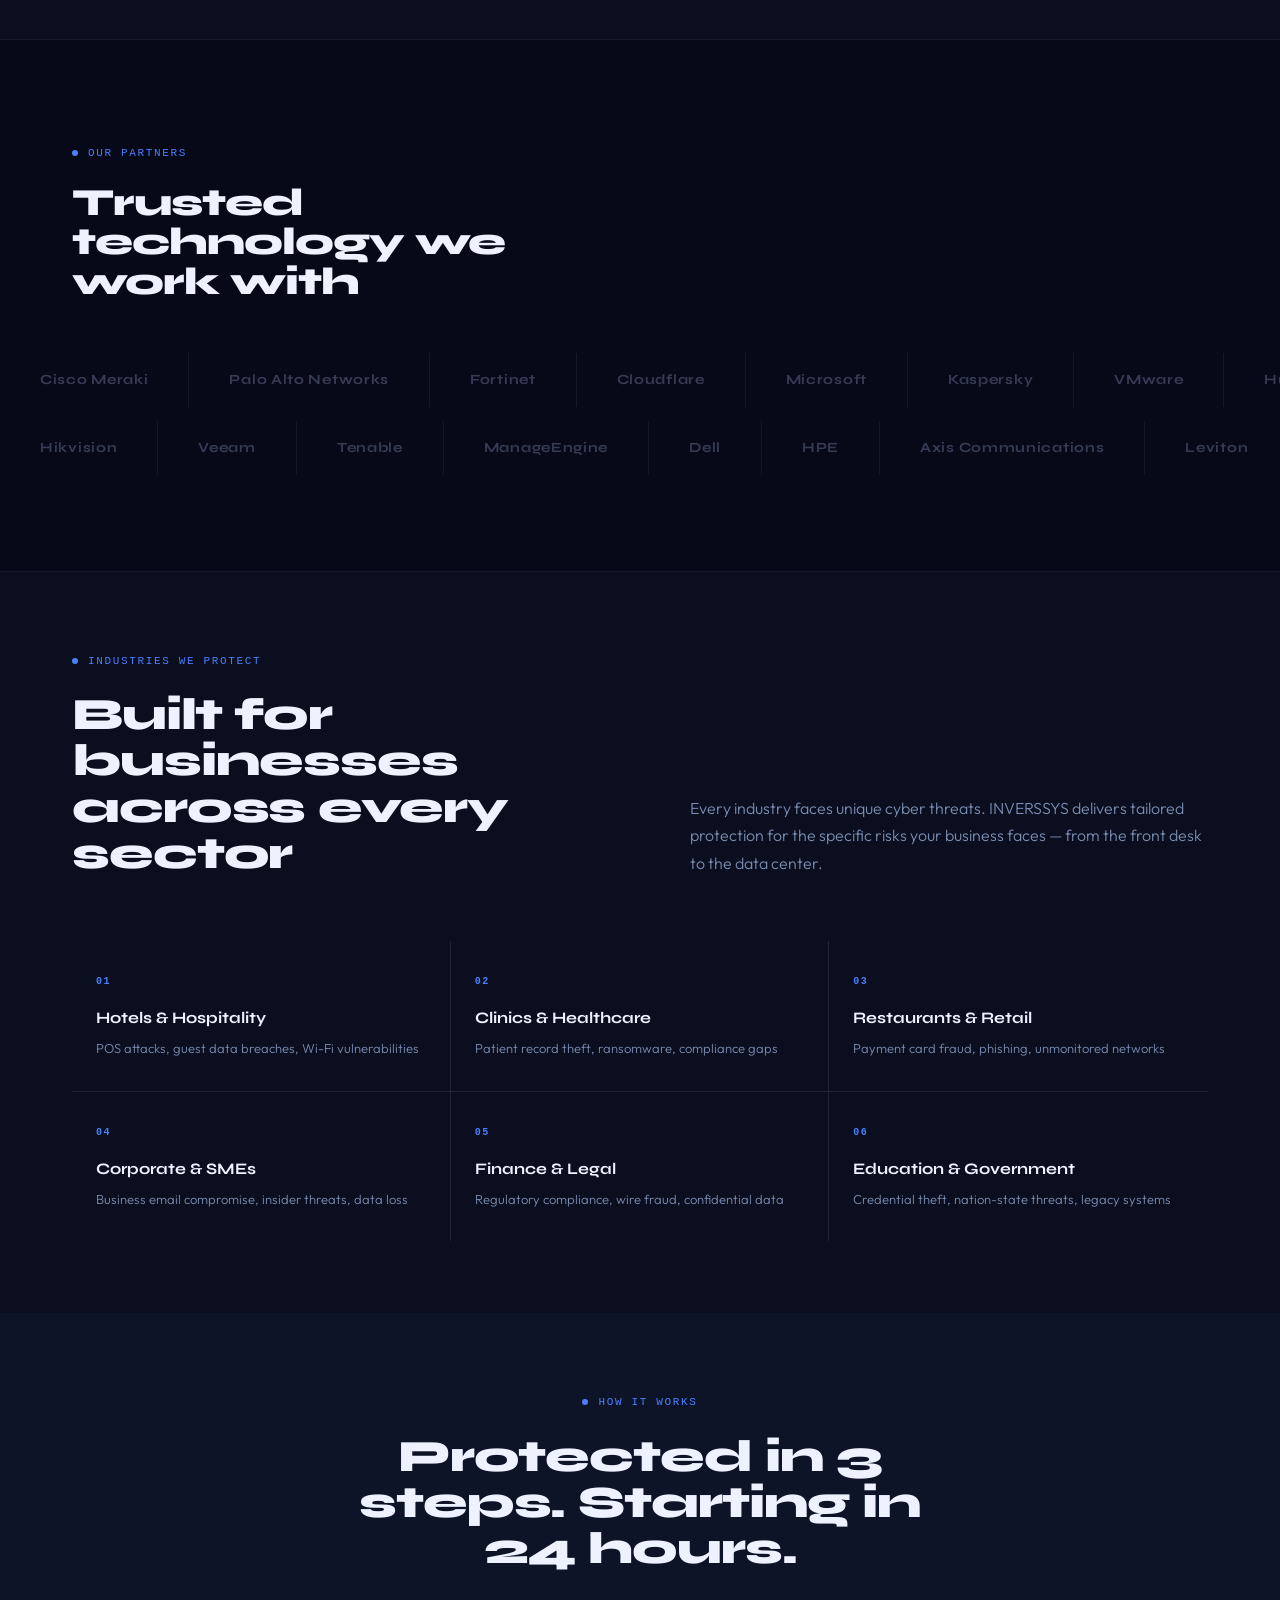
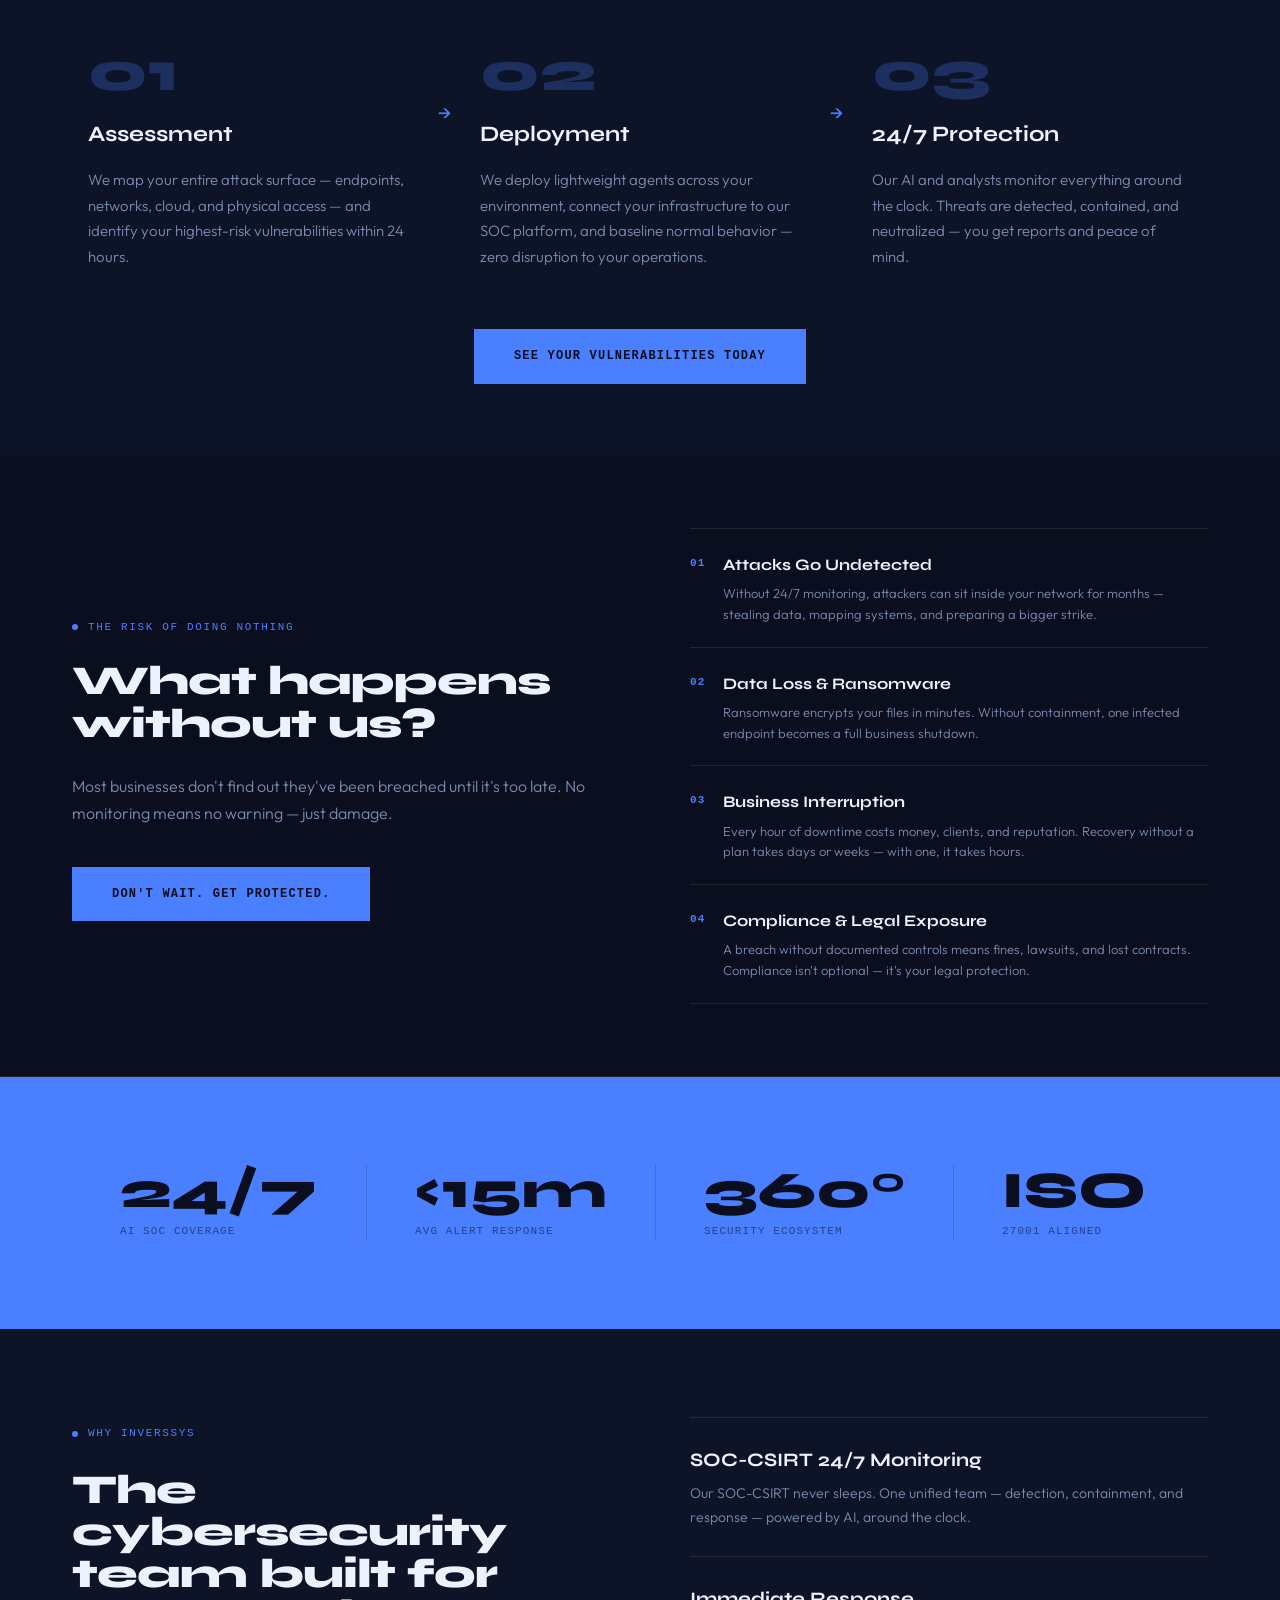
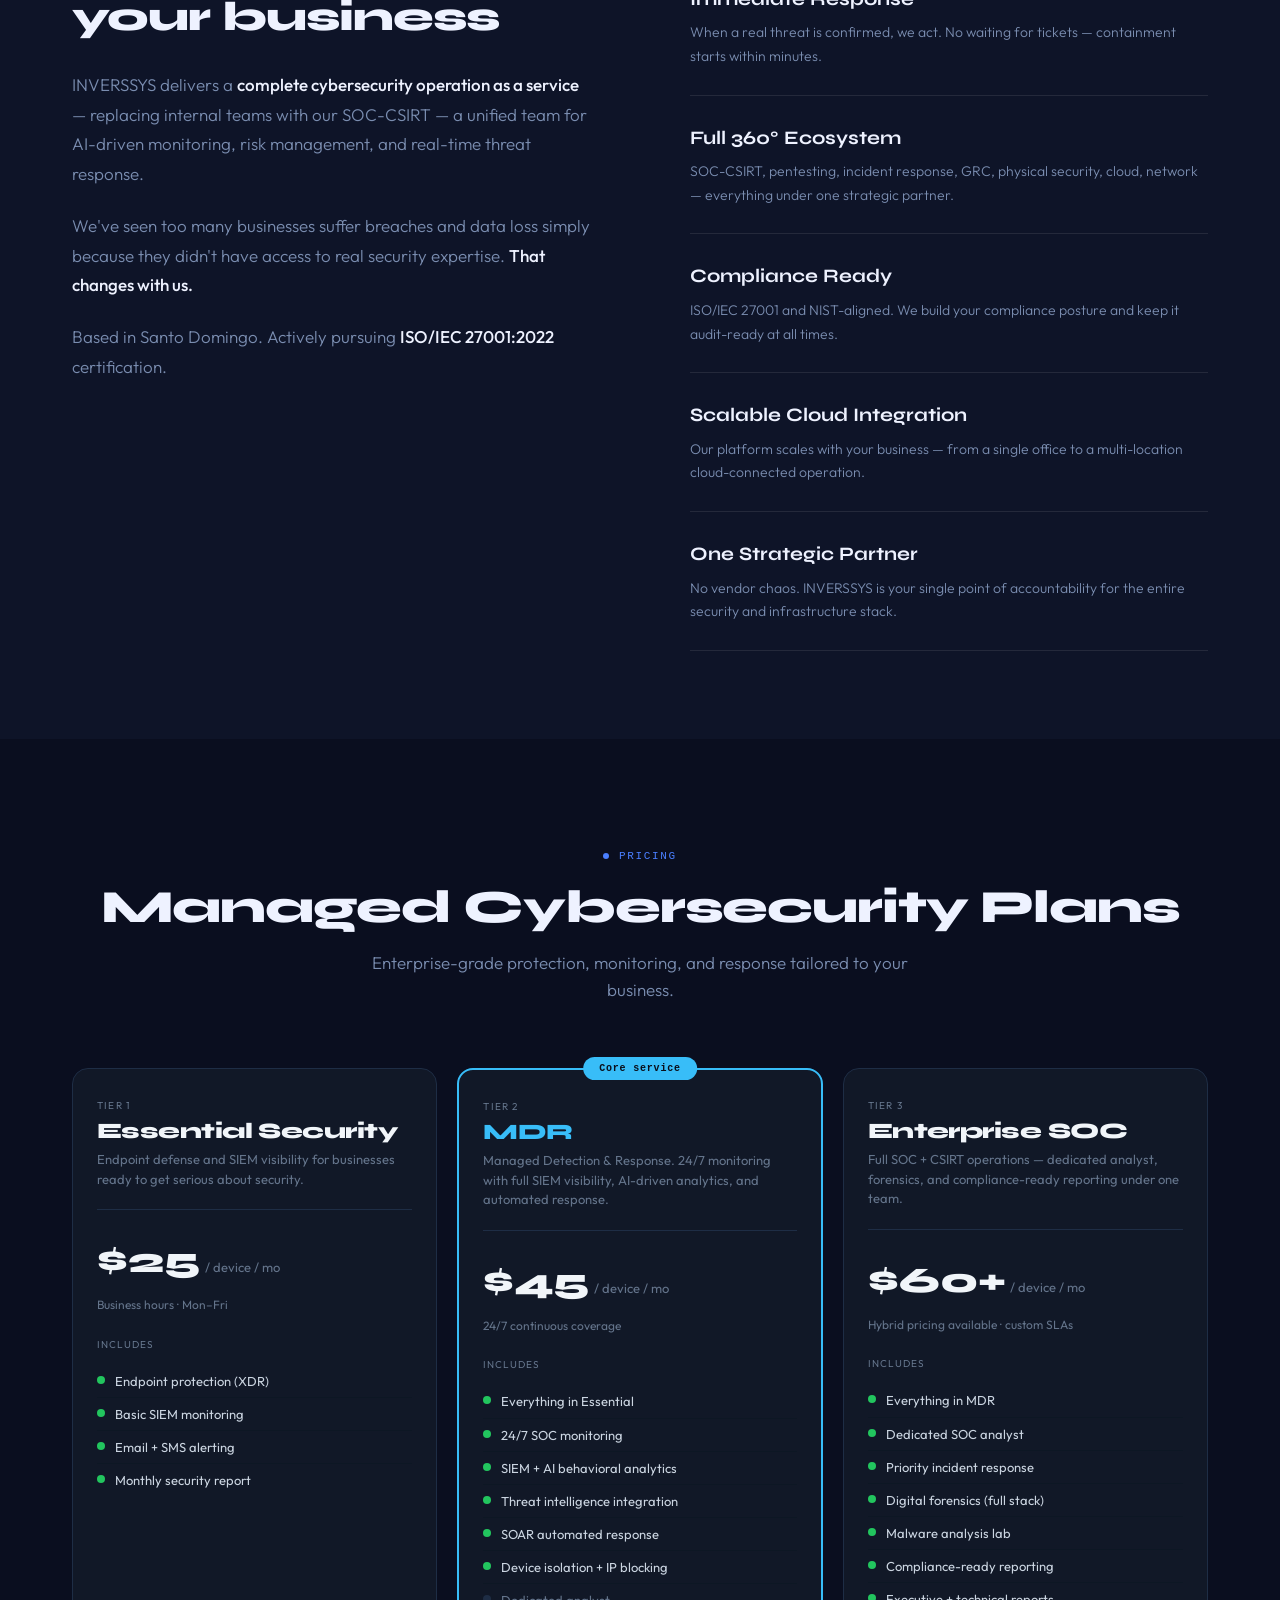
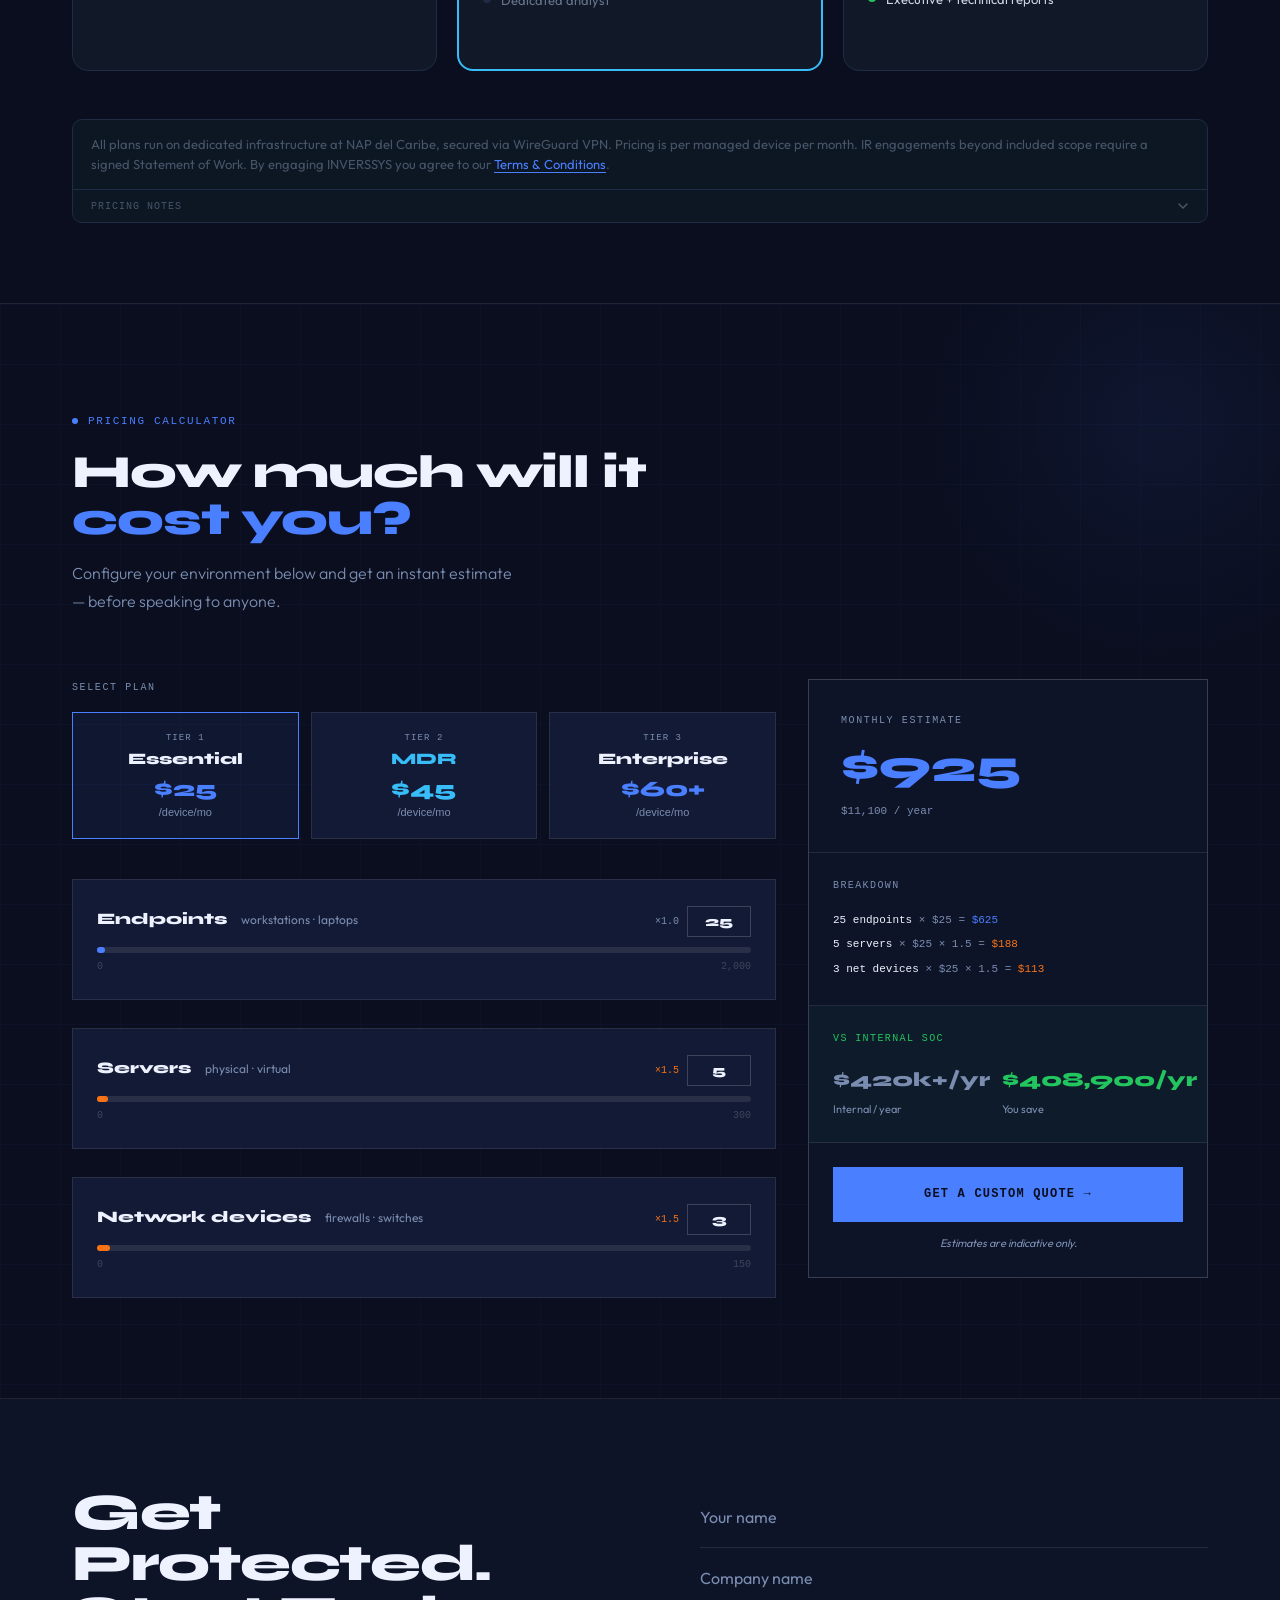
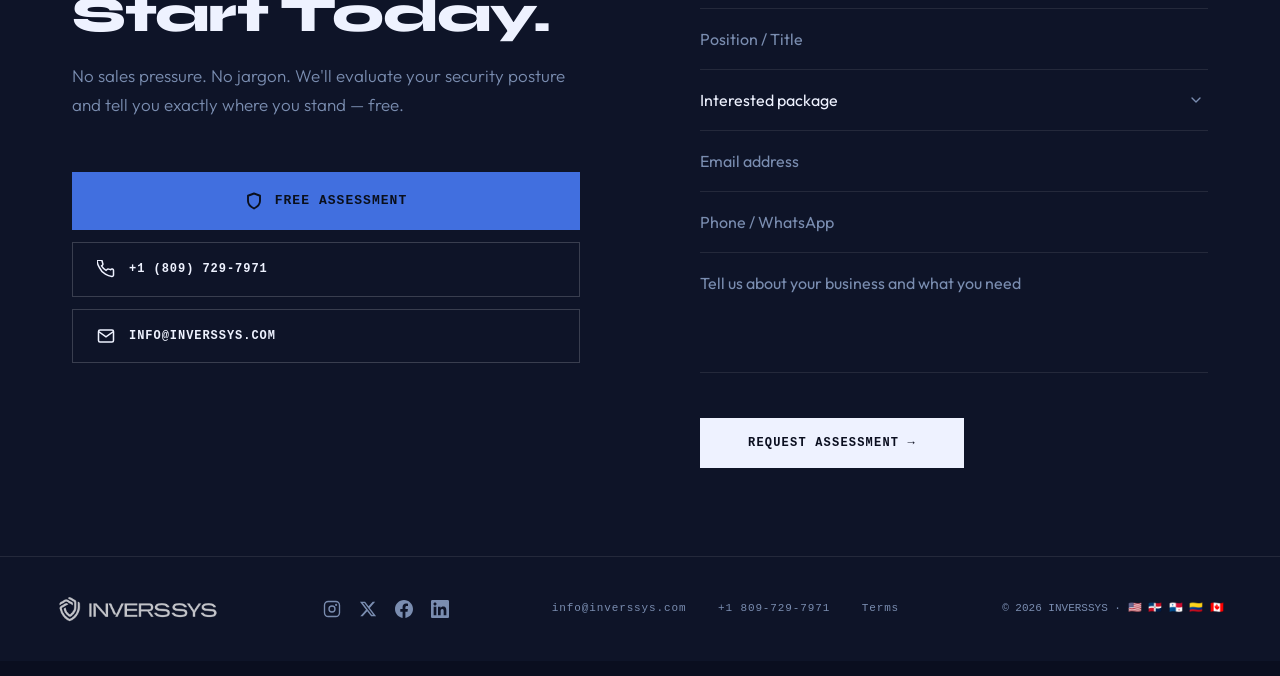
==== commit 9d1e55be: "Add files via upload" ====
--- a/index.html
+++ b/index.html
@@ -786,12 +786,12 @@
       </div>
 
       <!-- RIGHT: Results panel -->
-      <div style="position:sticky;top:100px;display:flex;flex-direction:column;gap:0;border:1px solid var(--border-bright);background:var(--bg2)">
+      <div style="position:sticky;top:100px;display:flex;flex-direction:column;gap:0;border:1px solid var(--border-bright);background:var(--bg2);overflow:hidden;min-width:0">
 
         <!-- Monthly total -->
         <div style="padding:32px;border-bottom:1px solid var(--border)">
           <div style="font-family:'Space Mono',monospace;font-size:10px;letter-spacing:0.16em;text-transform:uppercase;color:var(--muted);margin-bottom:16px" id="calc-estimate-label">Monthly Estimate</div>
-          <div style="font-family:'Syne',sans-serif;font-size:clamp(48px,6vw,72px);font-weight:800;color:var(--cyan);line-height:0.9" id="calc-monthly">$—</div>
+          <div style="font-family:'Syne',sans-serif;font-size:clamp(36px,3.5vw,52px);font-weight:800;color:var(--cyan);line-height:1;word-break:break-all" id="calc-monthly">$—</div>
           <div style="font-family:'Space Mono',monospace;font-size:11px;color:var(--muted);margin-top:12px" id="calc-annual-line">— / year</div>
         </div>
 
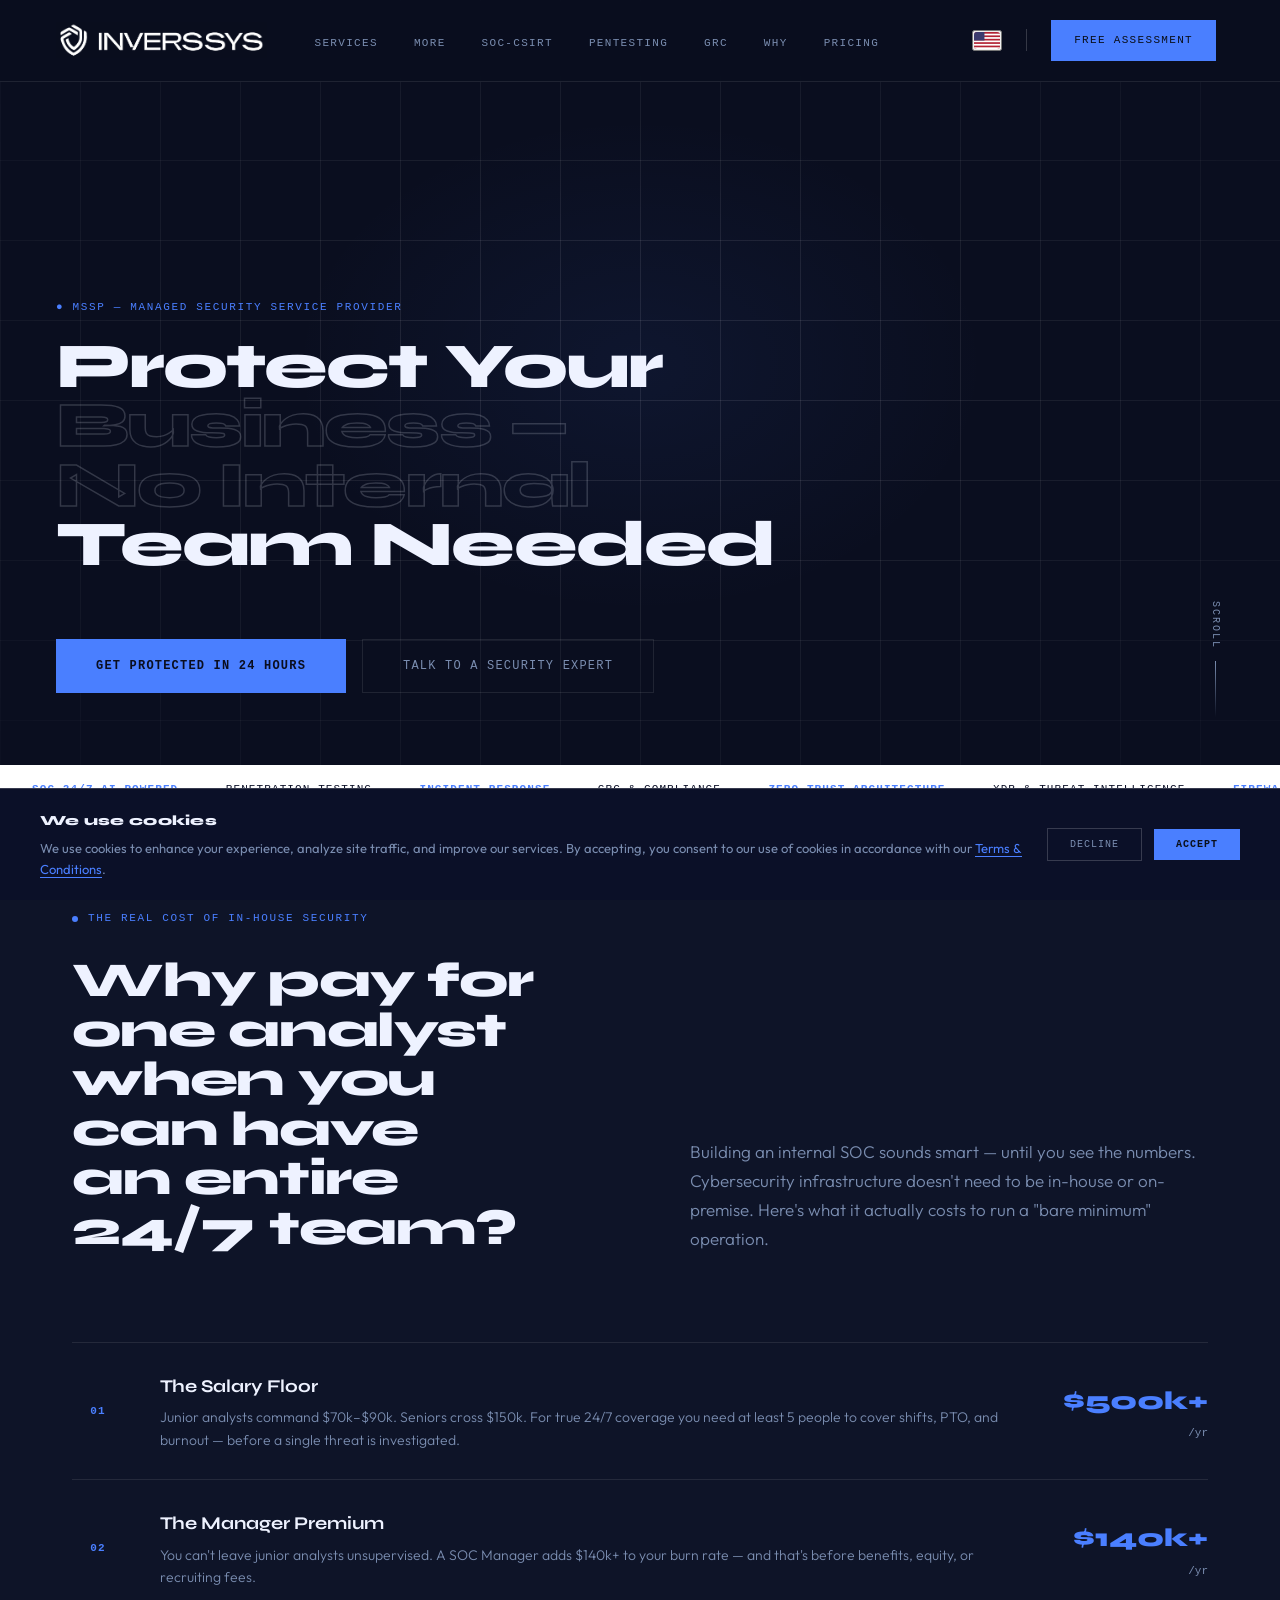
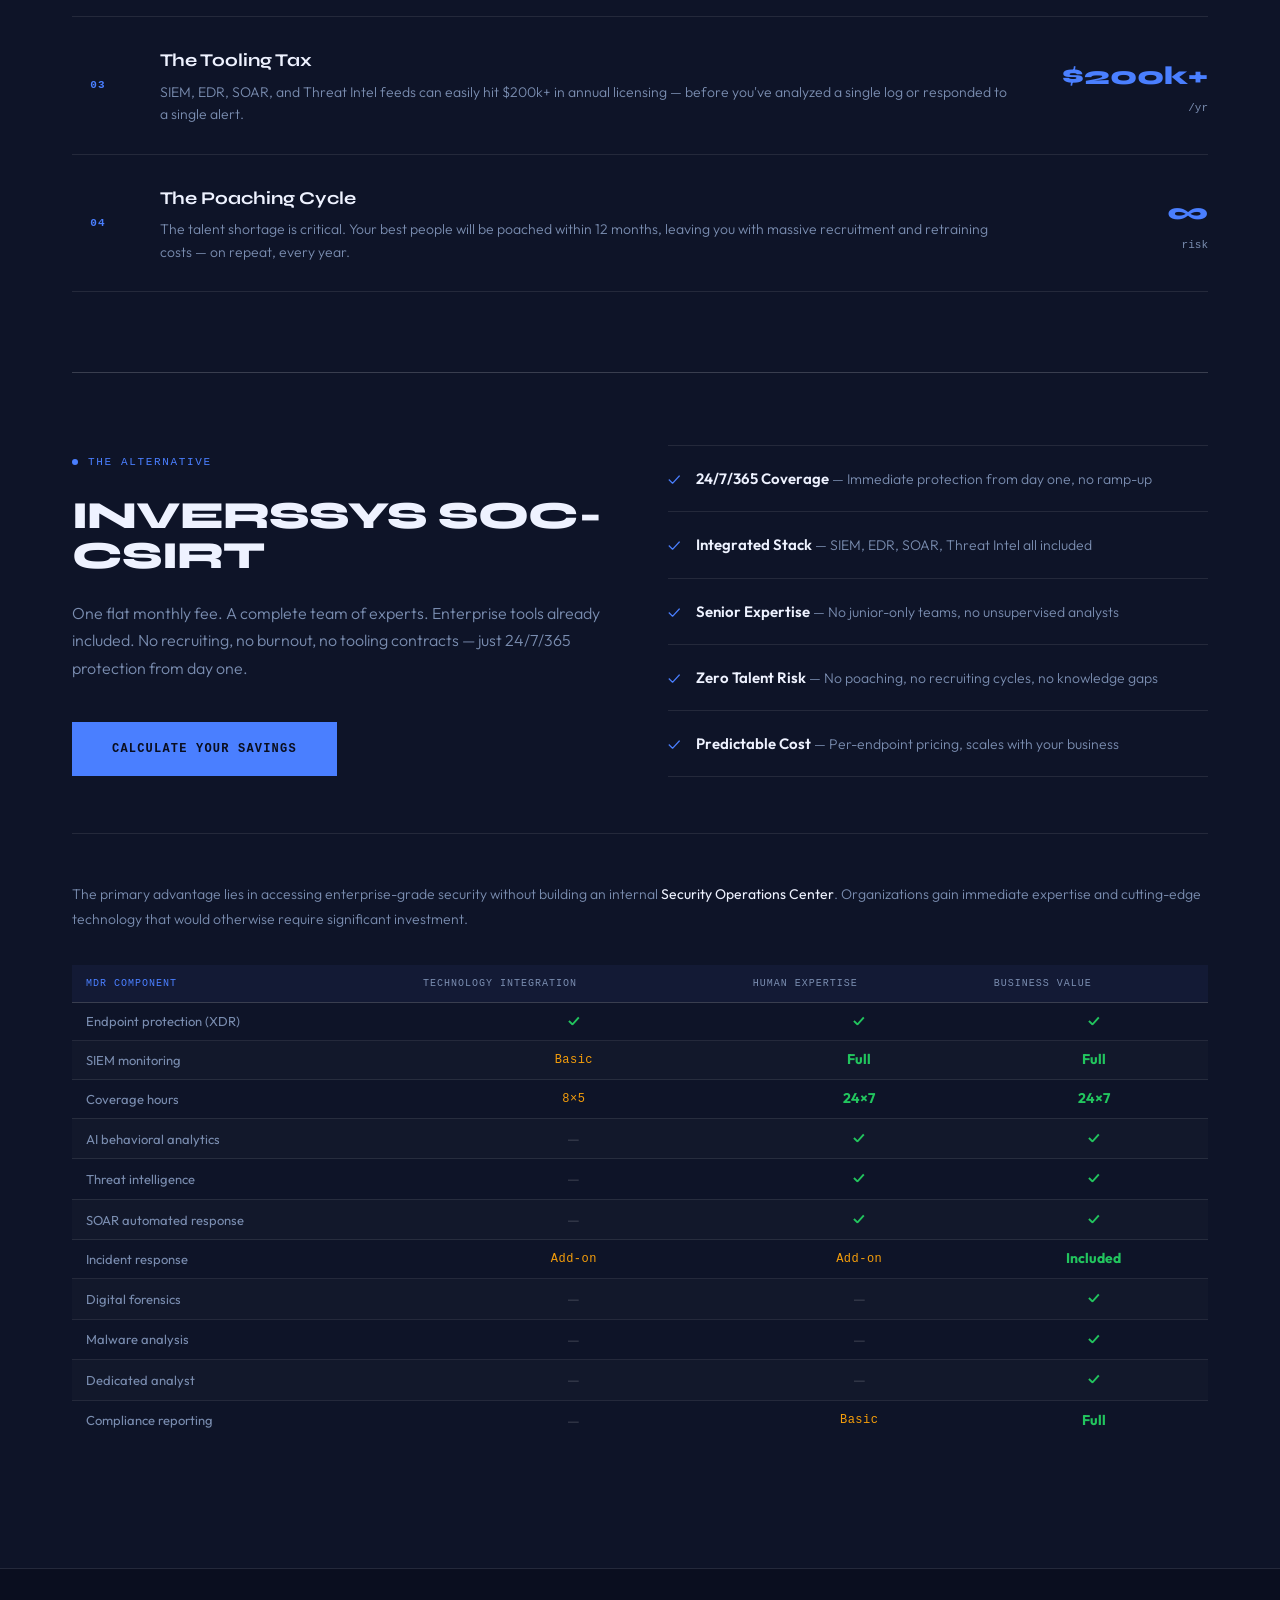
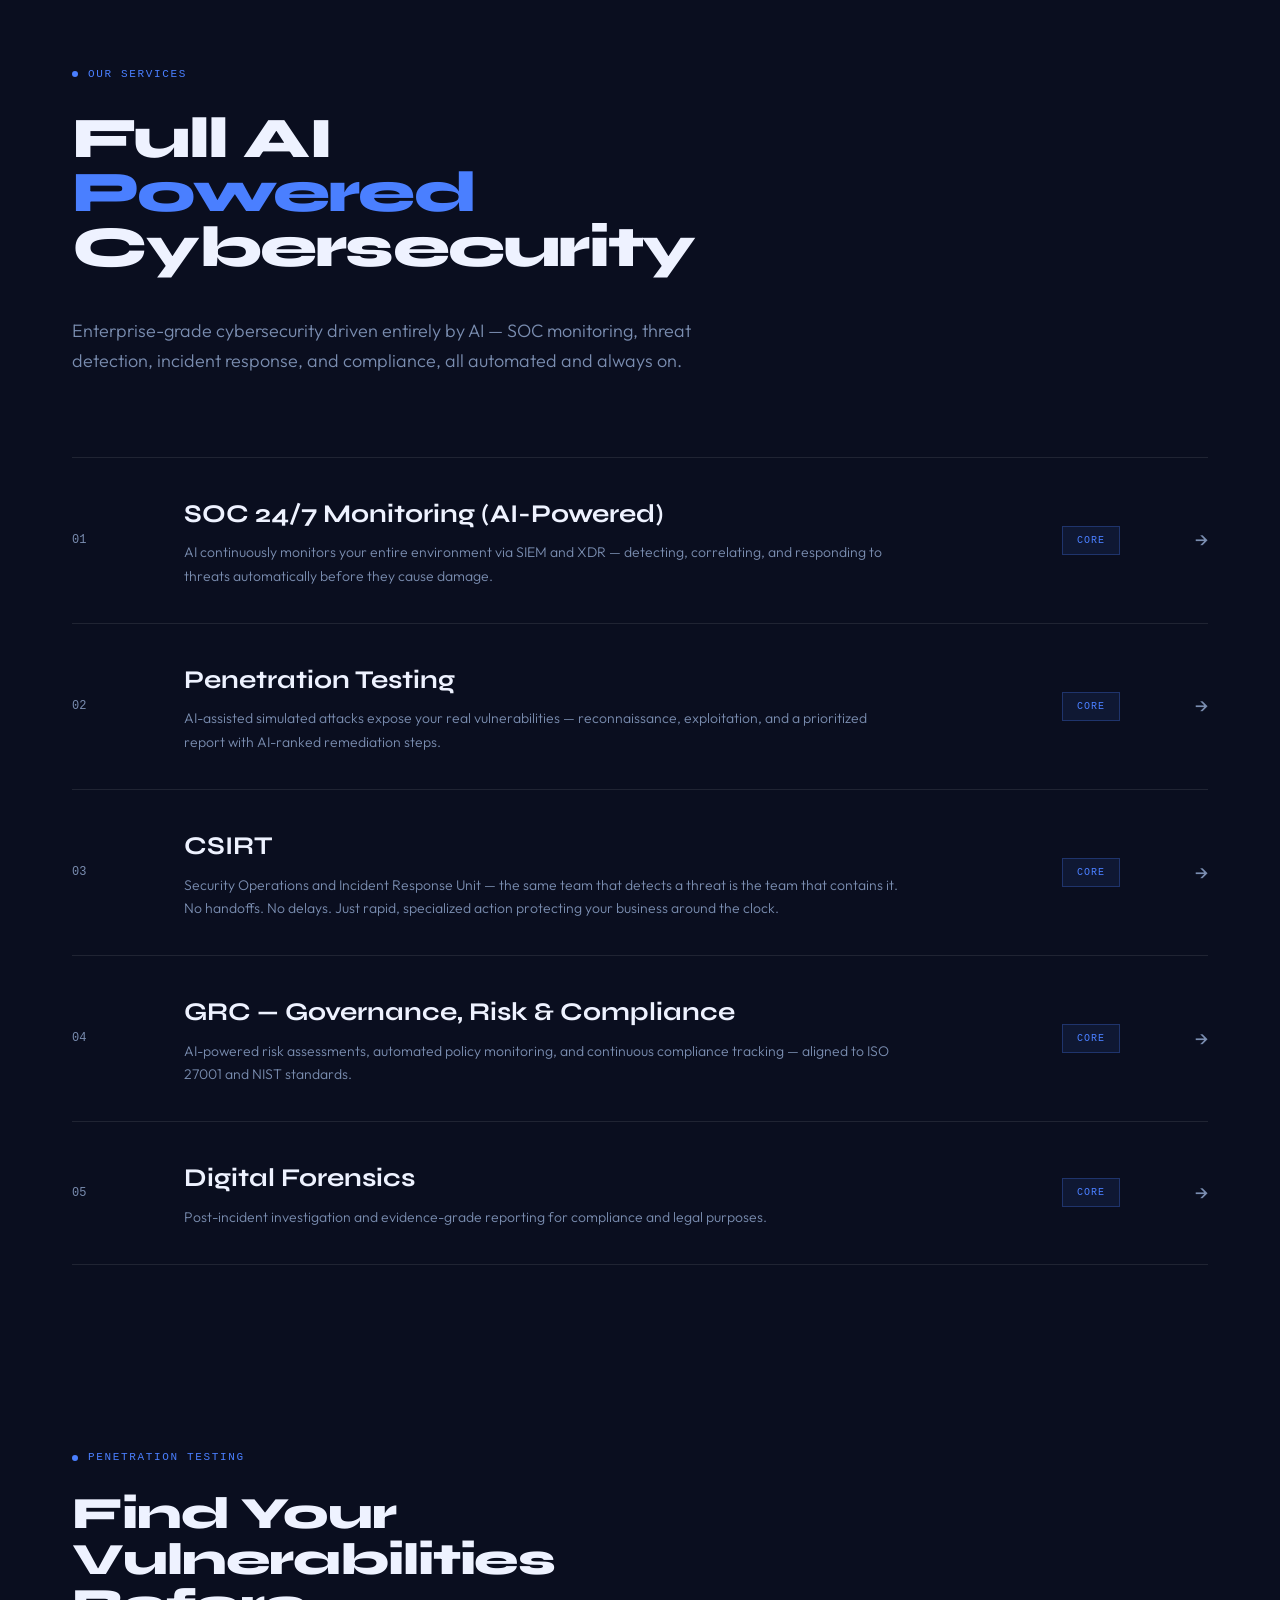
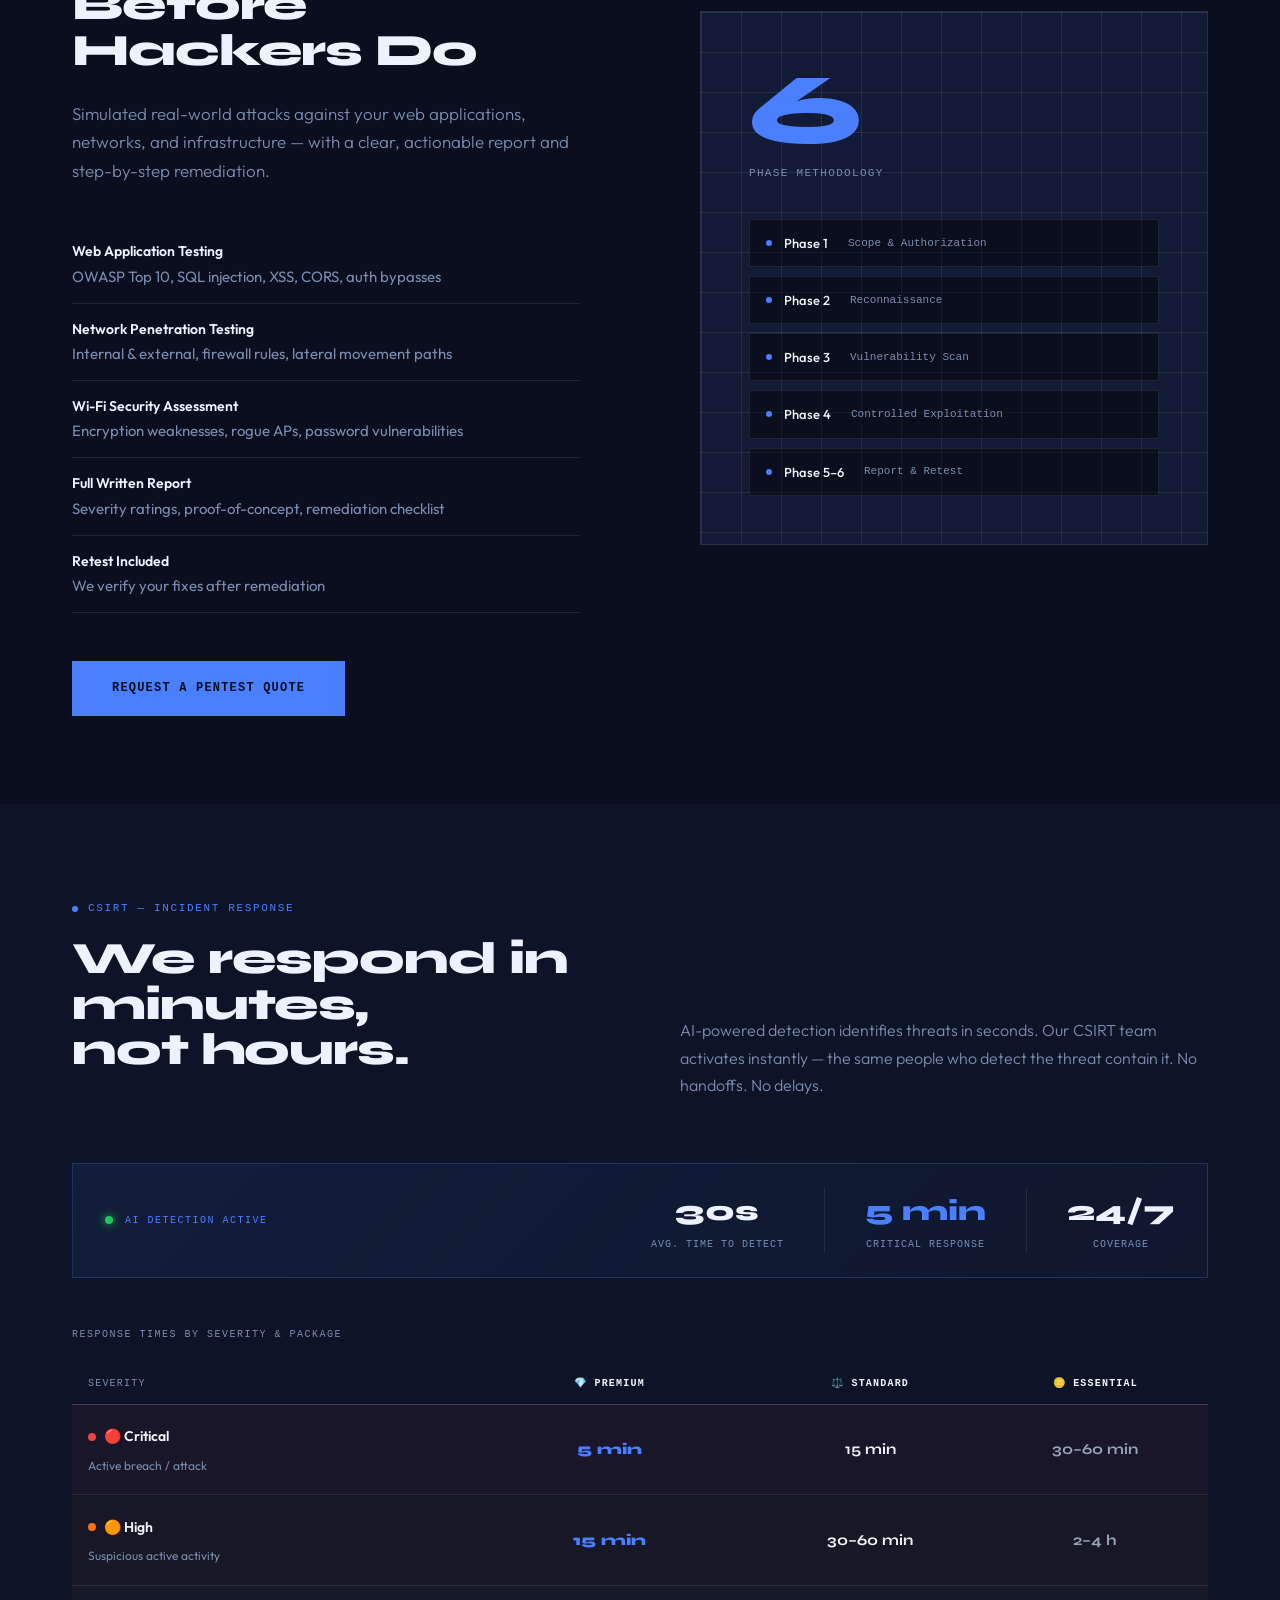
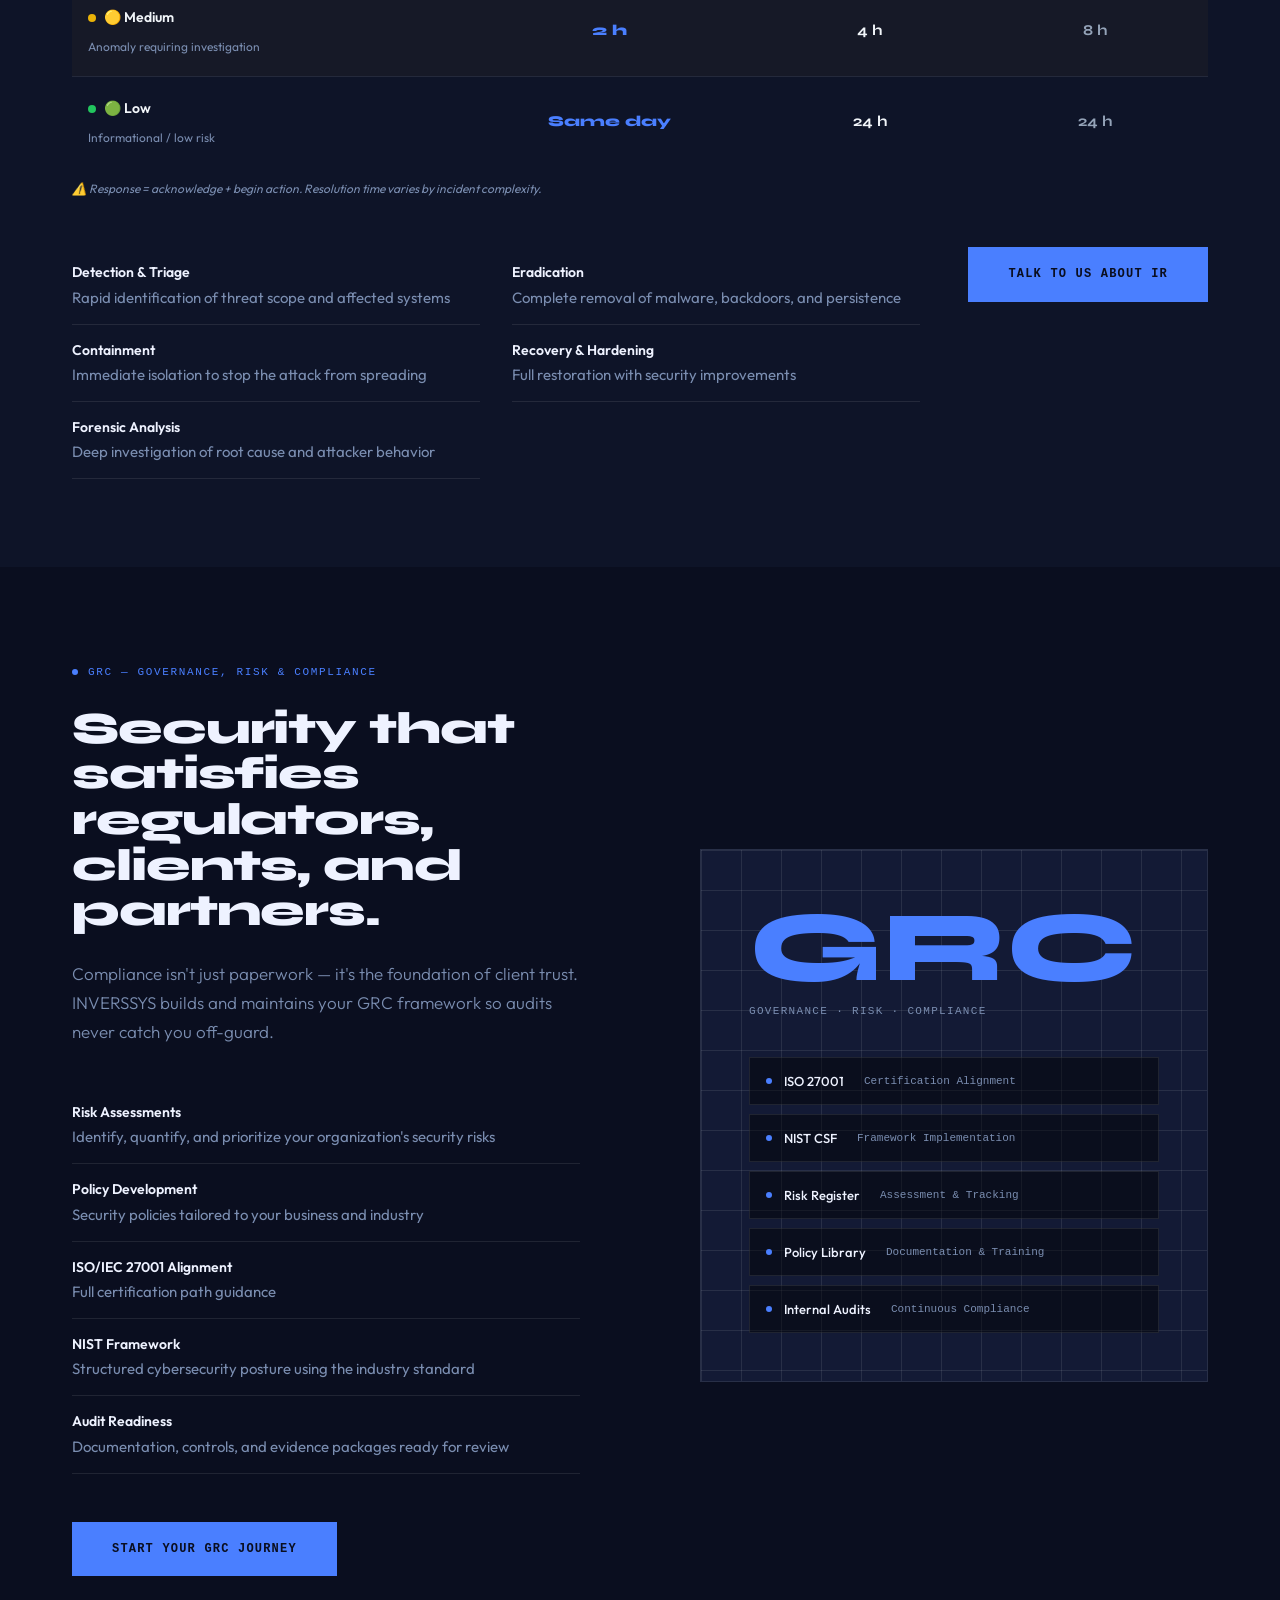
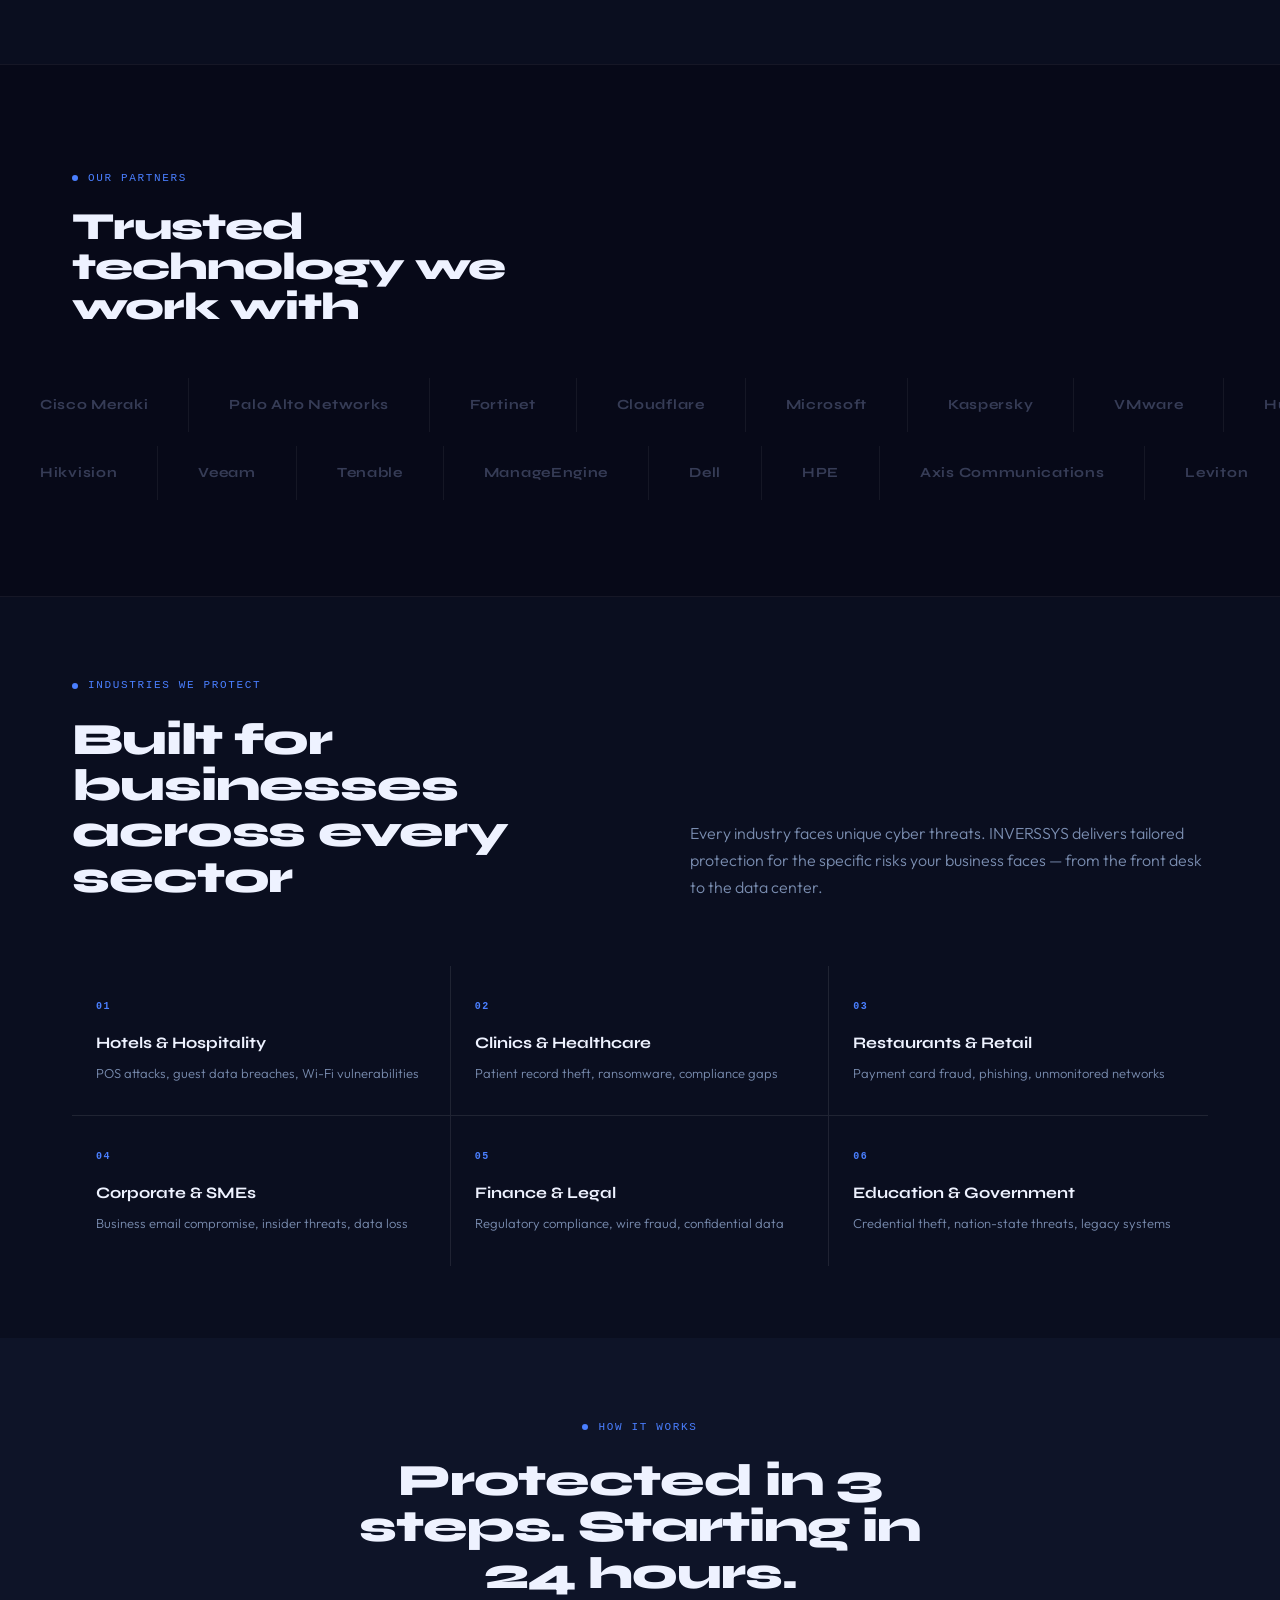
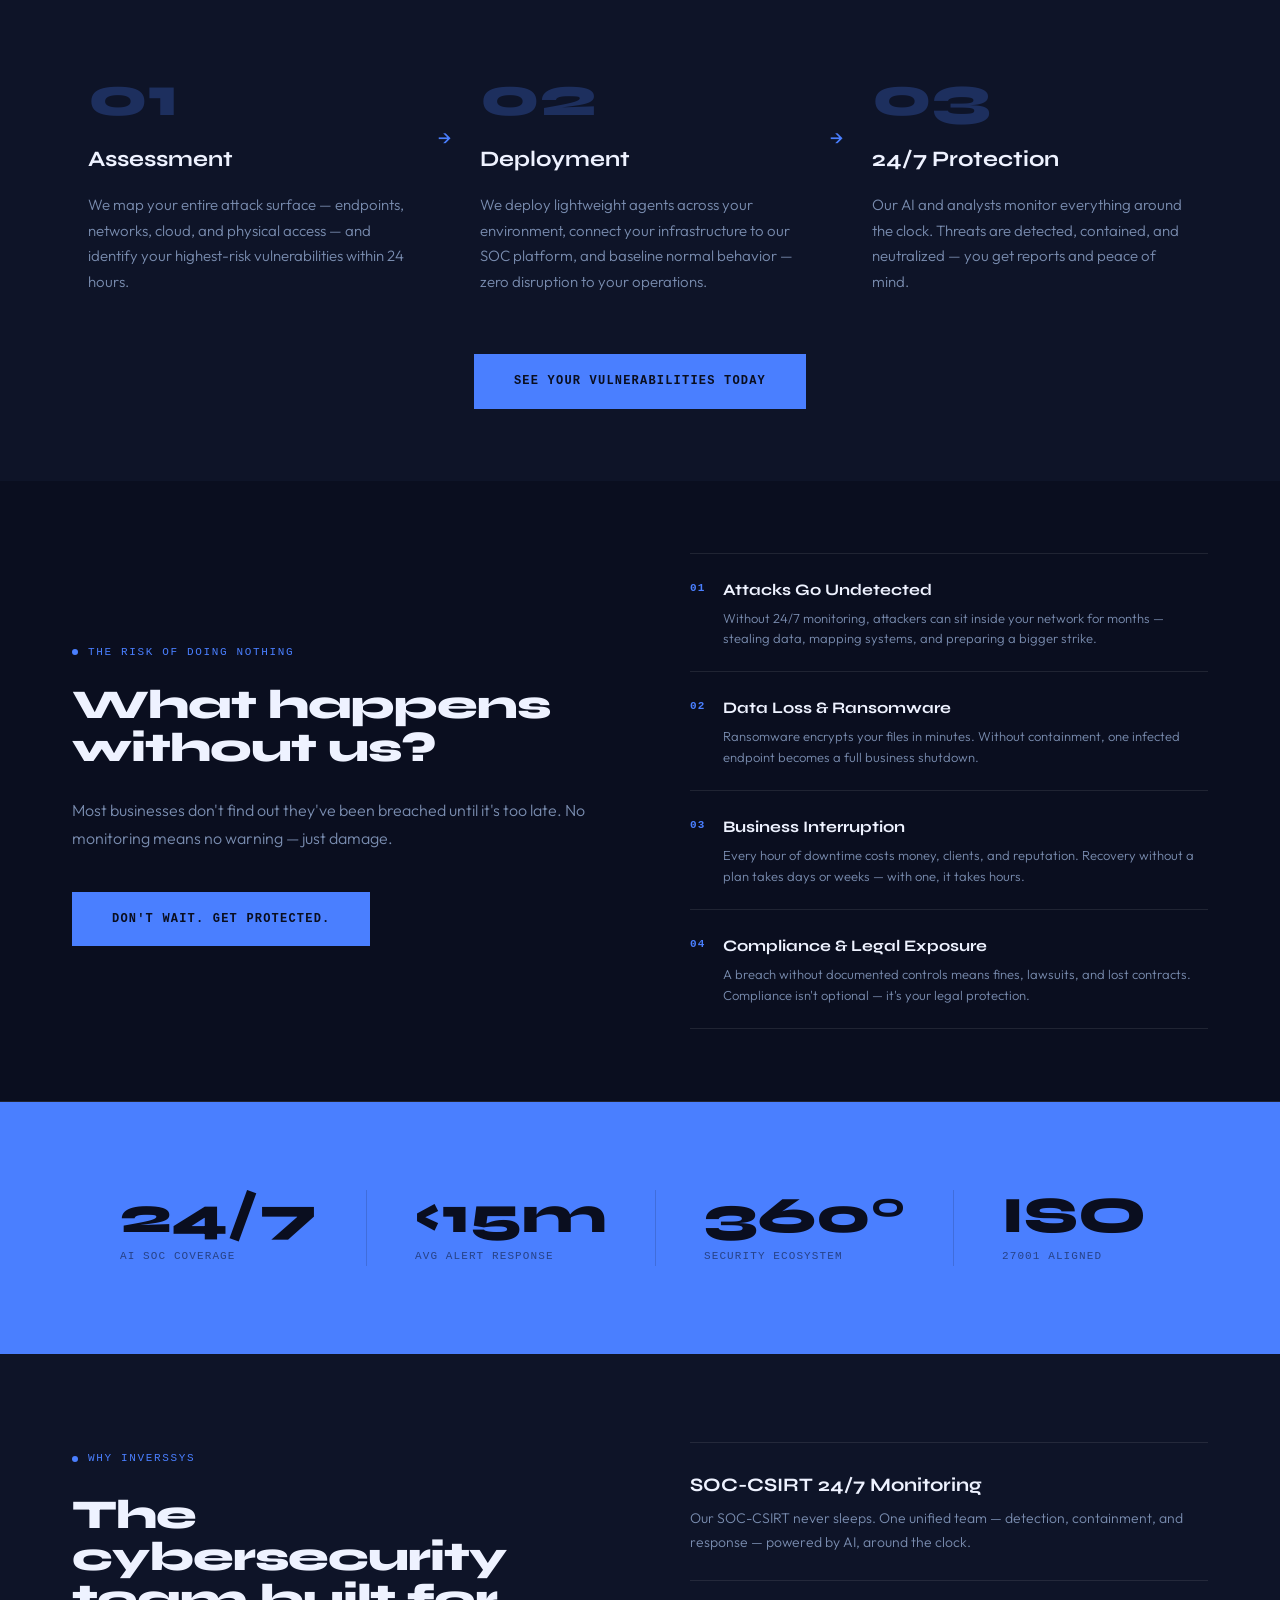
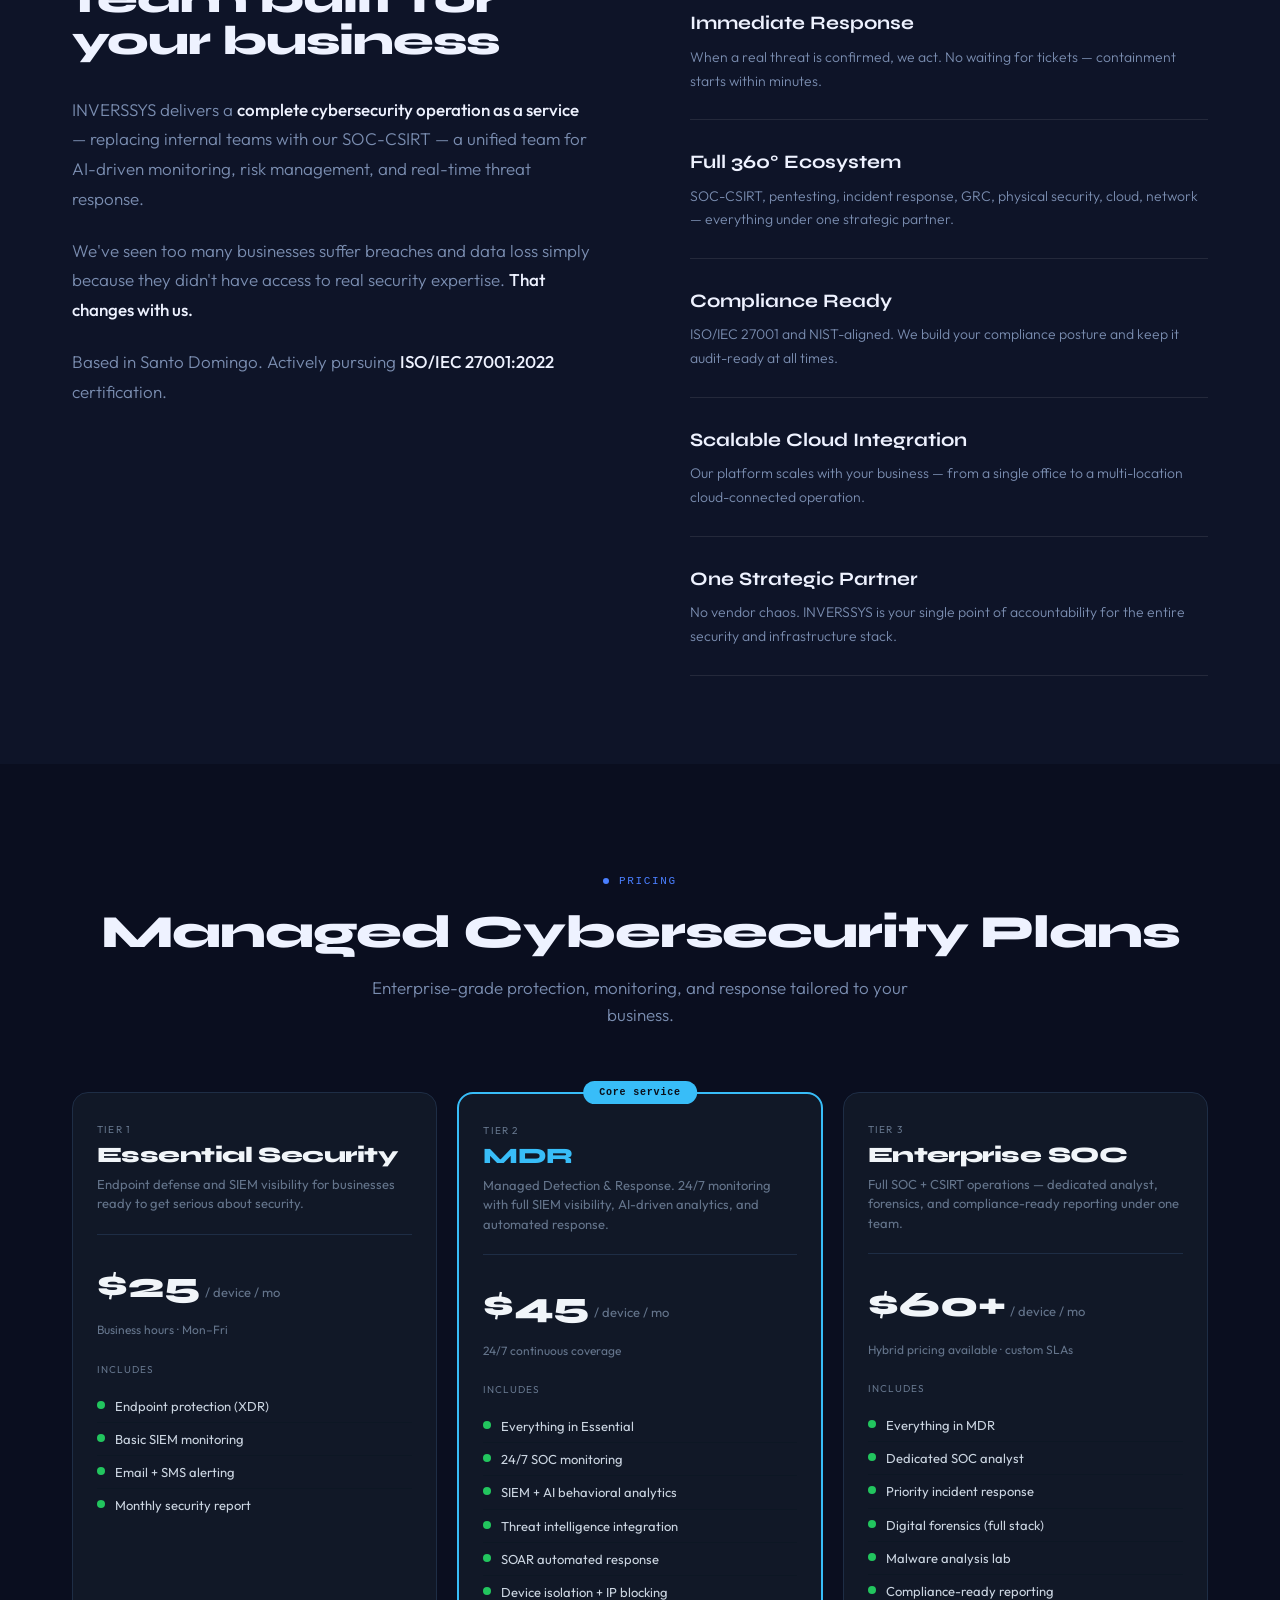
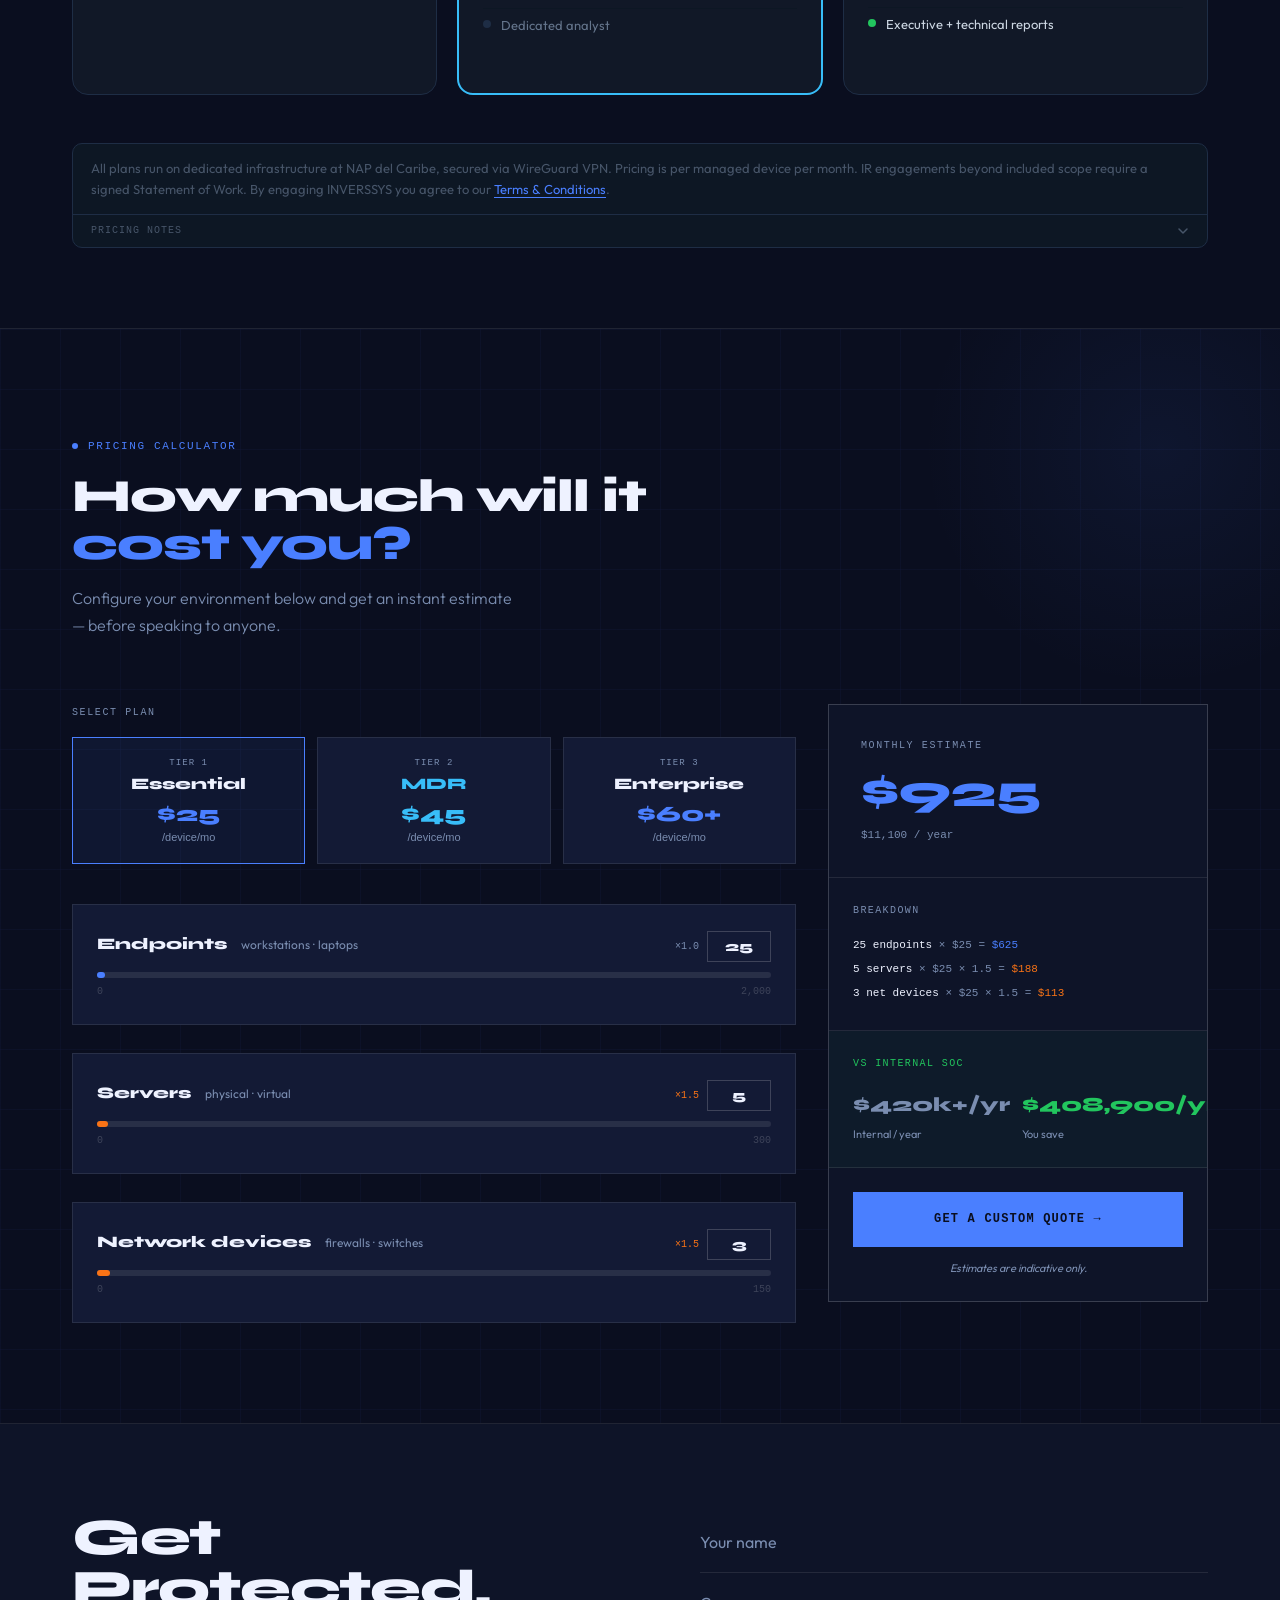
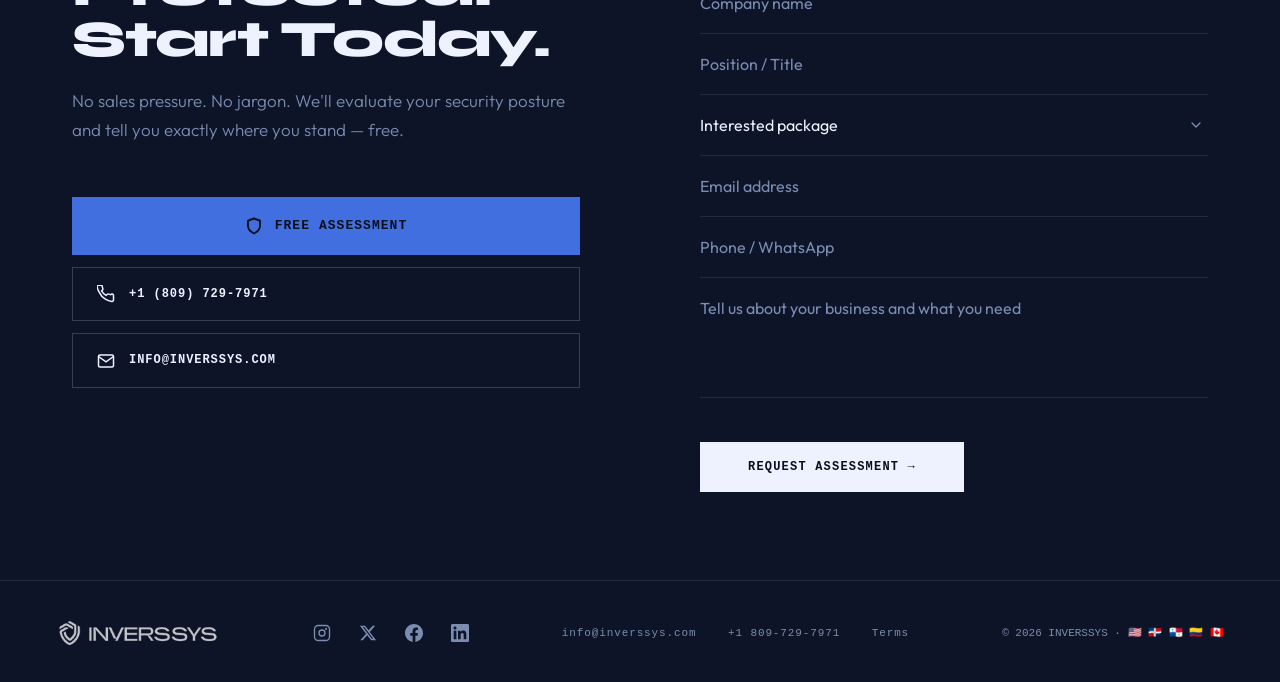
==== commit 33276ccd: "Add files via upload" ====
--- a/index.html
+++ b/index.html
@@ -209,41 +209,14 @@
     </div>
 
     <!-- The alternative -->
-    <div id="soc-csirt" style="border-top:1px solid var(--border-bright);padding-top:72px;display:grid;grid-template-columns:1fr 1fr;gap:100px;align-items:center">
+    <div id="soc-csirt" style="border-top:1px solid var(--border-bright);padding-top:72px;display:grid;grid-template-columns:1fr 1fr;gap:56px;align-items:start">
       <div>
         <div class="label" style="margin-bottom:24px" id="alt-label">The Alternative</div>
         <h2 style="font-size:clamp(28px,3vw,44px);margin-bottom:24px;line-height:1.05" id="alt-h2">INVERSSYS SOC-CSIRT</h2>
         <p style="color:var(--muted);font-size:16px;font-weight:300;margin-bottom:40px" id="alt-body">One flat monthly fee. A complete team of experts. Enterprise tools already included. No recruiting, no burnout, no tooling contracts — just 24/7/365 protection from day one.</p>
 
-        <!-- MDR Value Section -->
-        <p style="color:var(--muted);font-size:14px;font-weight:300;line-height:1.8;margin-bottom:32px" id="alt-mdr-intro">The primary advantage lies in accessing enterprise-grade security without building an internal <strong style="color:var(--white);font-weight:400">Security Operations Center</strong>. Organizations gain immediate expertise and cutting-edge technology that would otherwise require significant investment.</p>
-        <div style="overflow-x:auto;margin-bottom:40px">
-          <table style="width:100%;border-collapse:collapse;font-size:13px;min-width:560px">
-            <thead>
-              <tr style="background:var(--bg3)">
-                <th style="text-align:left;padding:10px 14px;font-family:'Space Mono',monospace;font-size:10px;letter-spacing:0.1em;text-transform:uppercase;color:var(--cyan);border-bottom:1px solid var(--border-bright);font-weight:500" id="alt-th1">MDR Component</th>
-                <th style="text-align:left;padding:10px 14px;font-family:'Space Mono',monospace;font-size:10px;letter-spacing:0.1em;text-transform:uppercase;color:var(--muted);border-bottom:1px solid var(--border-bright);font-weight:400" id="alt-th2">Technology Integration</th>
-                <th style="text-align:left;padding:10px 14px;font-family:'Space Mono',monospace;font-size:10px;letter-spacing:0.1em;text-transform:uppercase;color:var(--muted);border-bottom:1px solid var(--border-bright);font-weight:400" id="alt-th3">Human Expertise</th>
-                <th style="text-align:left;padding:10px 14px;font-family:'Space Mono',monospace;font-size:10px;letter-spacing:0.1em;text-transform:uppercase;color:var(--muted);border-bottom:1px solid var(--border-bright);font-weight:400" id="alt-th4">Business Value</th>
-              </tr>
-            </thead>
-            <tbody>
-            <tr class="cap-row"><td class="cap-label" id="cap-r1">Endpoint protection (XDR)</td><td class="cap-yes">✓</td><td class="cap-yes">✓</td><td class="cap-yes">✓</td></tr>
-            <tr class="cap-row cap-alt"><td class="cap-label" id="cap-r2">SIEM monitoring</td><td class="cap-partial" id="cap-r2e">Basic</td><td class="cap-yes" id="cap-r2m">Full</td><td class="cap-yes" id="cap-r2x">Full</td></tr>
-            <tr class="cap-row"><td class="cap-label" id="cap-r3">Coverage hours</td><td class="cap-partial">8×5</td><td class="cap-yes">24×7</td><td class="cap-yes">24×7</td></tr>
-            <tr class="cap-row cap-alt"><td class="cap-label" id="cap-r4">AI behavioral analytics</td><td class="cap-no">—</td><td class="cap-yes">✓</td><td class="cap-yes">✓</td></tr>
-            <tr class="cap-row"><td class="cap-label" id="cap-r5">Threat intelligence</td><td class="cap-no">—</td><td class="cap-yes">✓</td><td class="cap-yes">✓</td></tr>
-            <tr class="cap-row cap-alt"><td class="cap-label" id="cap-r6">SOAR automated response</td><td class="cap-no">—</td><td class="cap-yes">✓</td><td class="cap-yes">✓</td></tr>
-            <tr class="cap-row"><td class="cap-label" id="cap-r7">Incident response</td><td class="cap-partial" id="cap-r7e">Add-on</td><td class="cap-partial" id="cap-r7m">Add-on</td><td class="cap-yes" id="cap-r7x">Included</td></tr>
-            <tr class="cap-row cap-alt"><td class="cap-label" id="cap-r8">Digital forensics</td><td class="cap-no">—</td><td class="cap-no">—</td><td class="cap-yes">✓</td></tr>
-            <tr class="cap-row"><td class="cap-label" id="cap-r9">Malware analysis</td><td class="cap-no">—</td><td class="cap-no">—</td><td class="cap-yes">✓</td></tr>
-            <tr class="cap-row cap-alt"><td class="cap-label" id="cap-r10">Dedicated analyst</td><td class="cap-no">—</td><td class="cap-no">—</td><td class="cap-yes">✓</td></tr>
-            <tr class="cap-row"><td class="cap-label" id="cap-r11">Compliance reporting</td><td class="cap-no">—</td><td class="cap-partial" id="cap-r11m">Basic</td><td class="cap-yes" id="cap-r11x">Full</td></tr>
-          </tbody>
-          </table>
-        </div>
-
         <a href="#calculator" class="btn-primary" id="alt-btn">Calculate Your Savings</a>
+
       </div>
       <div>
         <div class="alt-row"><div class="alt-check">✓</div><div><strong id="alt-l1">24/7/365 Coverage</strong><span id="alt-s1"> — Immediate protection from day one, no ramp-up</span></div></div>
@@ -253,6 +226,40 @@
         <div class="alt-row"><div class="alt-check">✓</div><div><strong id="alt-l5">Predictable Cost</strong><span id="alt-s5"> — Per-endpoint pricing, scales with your business</span></div></div>
       </div>
     </div>
+
+    <!-- MDR Value Table — full width -->
+    <div style="margin-top:56px;border-top:1px solid var(--border);padding-top:48px">
+      <!-- MDR Value Section -->
+      <p style="color:var(--muted);font-size:14px;font-weight:300;line-height:1.8;margin-bottom:32px" id="alt-mdr-intro">The primary advantage lies in accessing enterprise-grade security without building an internal <strong style="color:var(--white);font-weight:400">Security Operations Center</strong>. Organizations gain immediate expertise and cutting-edge technology that would otherwise require significant investment.</p>
+      <div style="overflow-x:auto;margin-bottom:40px">
+        <table style="width:100%;border-collapse:collapse;font-size:13px;min-width:560px">
+          <thead>
+            <tr style="background:var(--bg3)">
+            <th style="text-align:left;padding:10px 14px;font-family:'Space Mono',monospace;font-size:10px;letter-spacing:0.1em;text-transform:uppercase;color:var(--cyan);border-bottom:1px solid var(--border-bright);font-weight:500" id="alt-th1">MDR Component</th>
+            <th style="text-align:left;padding:10px 14px;font-family:'Space Mono',monospace;font-size:10px;letter-spacing:0.1em;text-transform:uppercase;color:var(--muted);border-bottom:1px solid var(--border-bright);font-weight:400" id="alt-th2">Technology Integration</th>
+            <th style="text-align:left;padding:10px 14px;font-family:'Space Mono',monospace;font-size:10px;letter-spacing:0.1em;text-transform:uppercase;color:var(--muted);border-bottom:1px solid var(--border-bright);font-weight:400" id="alt-th3">Human Expertise</th>
+            <th style="text-align:left;padding:10px 14px;font-family:'Space Mono',monospace;font-size:10px;letter-spacing:0.1em;text-transform:uppercase;color:var(--muted);border-bottom:1px solid var(--border-bright);font-weight:400" id="alt-th4">Business Value</th>
+            </tr>
+          </thead>
+          <tbody>
+          <tr class="cap-row"><td class="cap-label" id="cap-r1">Endpoint protection (XDR)</td><td class="cap-yes">✓</td><td class="cap-yes">✓</td><td class="cap-yes">✓</td></tr>
+          <tr class="cap-row cap-alt"><td class="cap-label" id="cap-r2">SIEM monitoring</td><td class="cap-partial" id="cap-r2e">Basic</td><td class="cap-yes" id="cap-r2m">Full</td><td class="cap-yes" id="cap-r2x">Full</td></tr>
+          <tr class="cap-row"><td class="cap-label" id="cap-r3">Coverage hours</td><td class="cap-partial">8×5</td><td class="cap-yes">24×7</td><td class="cap-yes">24×7</td></tr>
+          <tr class="cap-row cap-alt"><td class="cap-label" id="cap-r4">AI behavioral analytics</td><td class="cap-no">—</td><td class="cap-yes">✓</td><td class="cap-yes">✓</td></tr>
+          <tr class="cap-row"><td class="cap-label" id="cap-r5">Threat intelligence</td><td class="cap-no">—</td><td class="cap-yes">✓</td><td class="cap-yes">✓</td></tr>
+          <tr class="cap-row cap-alt"><td class="cap-label" id="cap-r6">SOAR automated response</td><td class="cap-no">—</td><td class="cap-yes">✓</td><td class="cap-yes">✓</td></tr>
+          <tr class="cap-row"><td class="cap-label" id="cap-r7">Incident response</td><td class="cap-partial" id="cap-r7e">Add-on</td><td class="cap-partial" id="cap-r7m">Add-on</td><td class="cap-yes" id="cap-r7x">Included</td></tr>
+          <tr class="cap-row cap-alt"><td class="cap-label" id="cap-r8">Digital forensics</td><td class="cap-no">—</td><td class="cap-no">—</td><td class="cap-yes">✓</td></tr>
+          <tr class="cap-row"><td class="cap-label" id="cap-r9">Malware analysis</td><td class="cap-no">—</td><td class="cap-no">—</td><td class="cap-yes">✓</td></tr>
+          <tr class="cap-row cap-alt"><td class="cap-label" id="cap-r10">Dedicated analyst</td><td class="cap-no">—</td><td class="cap-no">—</td><td class="cap-yes">✓</td></tr>
+          <tr class="cap-row"><td class="cap-label" id="cap-r11">Compliance reporting</td><td class="cap-no">—</td><td class="cap-partial" id="cap-r11m">Basic</td><td class="cap-yes" id="cap-r11x">Full</td></tr>
+        </tbody>
+        </table>
+      </div>
+
+
+    </div>
+
 
   </div>
 </section>
@@ -688,7 +695,7 @@
       <p style="color:var(--muted);font-size:16px;font-weight:300;max-width:440px;line-height:1.7" id="calc-sub">Configure your environment below and get an instant estimate — before speaking to anyone.</p>
     </div>
 
-    <div style="display:grid;grid-template-columns:1fr 400px;gap:32px;align-items:start" class="calc-grid">
+    <div style="display:grid;grid-template-columns:1fr minmax(0,380px);gap:32px;align-items:start" class="calc-grid">
 
       <!-- LEFT: Inputs -->
       <div>
--- a/style.css
+++ b/style.css
@@ -48,7 +48,7 @@
 .nav-cta:hover{background:var(--cyan);color:var(--bg);border-color:var(--cyan)}
 .nav-free-assess{font-family:'Space Mono',monospace;font-size:11px;letter-spacing:0.12em;text-transform:uppercase;color:#0a0f1a;background:var(--cyan);border:1px solid var(--cyan);padding:10px 22px;text-decoration:none;transition:all 0.2s;display:inline-block;margin-right:8px}
 .nav-free-assess:hover{opacity:0.85}
-.footer-socials{display:flex;align-items:center;gap:18px}
+.footer-socials{display:flex;align-items:center;gap:28px}
 .footer-social-icon{color:var(--muted);text-decoration:none;transition:color 0.2s;display:flex;align-items:center}
 .footer-social-icon:hover{color:var(--cyan)}
 /* BUTTONS */
@@ -443,7 +443,7 @@
   .nav{padding:24px 120px}
 }
 /* ── SOC Pricing Calculator ───────────────────────────────────────────── */
-.calc-grid{display:grid;grid-template-columns:1fr 400px;gap:32px;align-items:start}
+.calc-grid{display:grid;grid-template-columns:1fr minmax(0,380px);gap:32px;align-items:start}
 .calc-tier-btn{background:var(--bg3);border:1px solid var(--border);color:var(--white);padding:20px 12px;cursor:pointer;transition:all 0.2s;text-align:center;width:100%;outline:none;position:relative;overflow:hidden}
 .calc-tier-btn::before{content:'';position:absolute;inset:0;background:var(--cyan);opacity:0;transition:opacity 0.2s}
 .calc-tier-btn:hover{border-color:var(--border-bright)}
@@ -453,3 +453,13 @@
 input[type=number]::-webkit-outer-spin-button,input[type=number]::-webkit-inner-spin-button{-webkit-appearance:none;margin:0}
 input[type=number]{-moz-appearance:textfield}
 @media(max-width:900px){.calc-grid{grid-template-columns:1fr;gap:24px}}
+
+/* ── Responsive fixes ───────────────────────────────────── */
+#soc-csirt{grid-template-columns:1fr 1fr;gap:56px}
+@media(max-width:1024px){
+  #soc-csirt{grid-template-columns:1fr !important;gap:40px !important}
+  .calc-grid{grid-template-columns:1fr !important;gap:24px !important}
+}
+@media(max-width:768px){
+  #soc-csirt{padding-top:48px !important}
+}
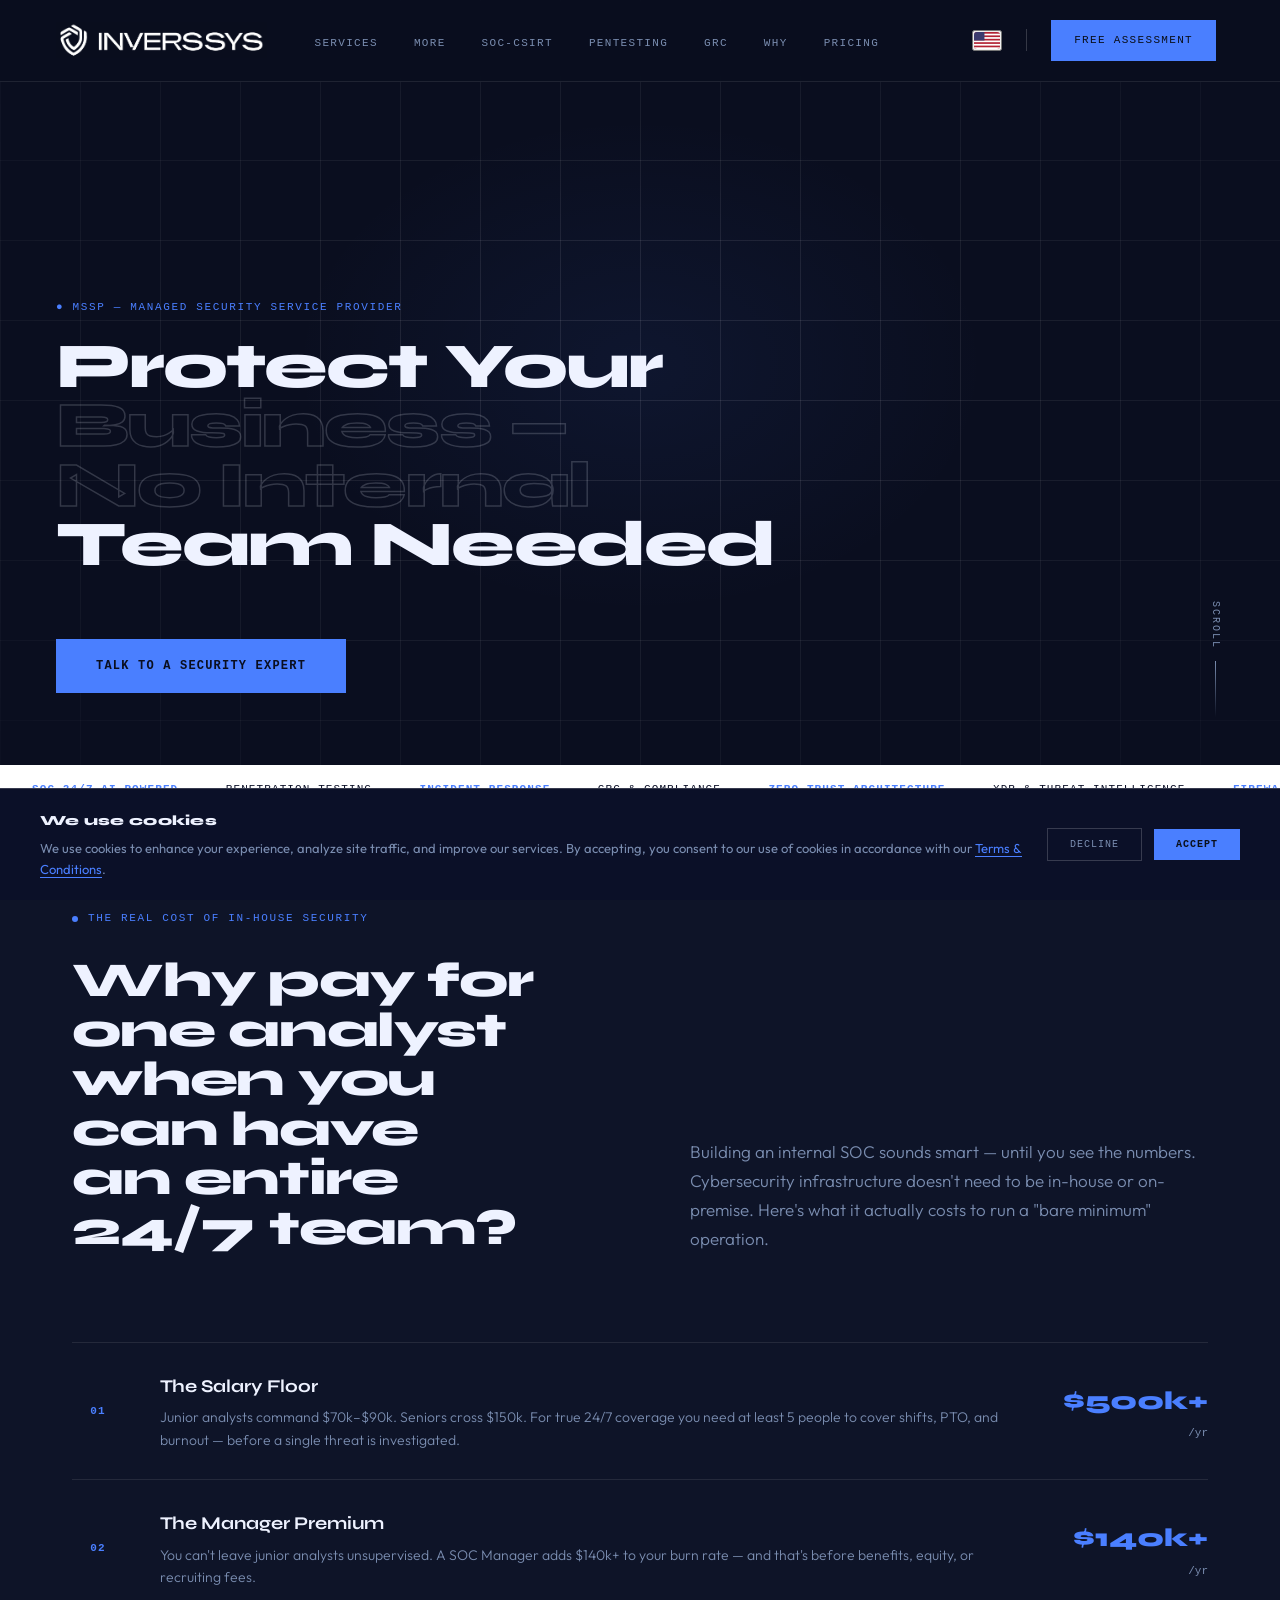
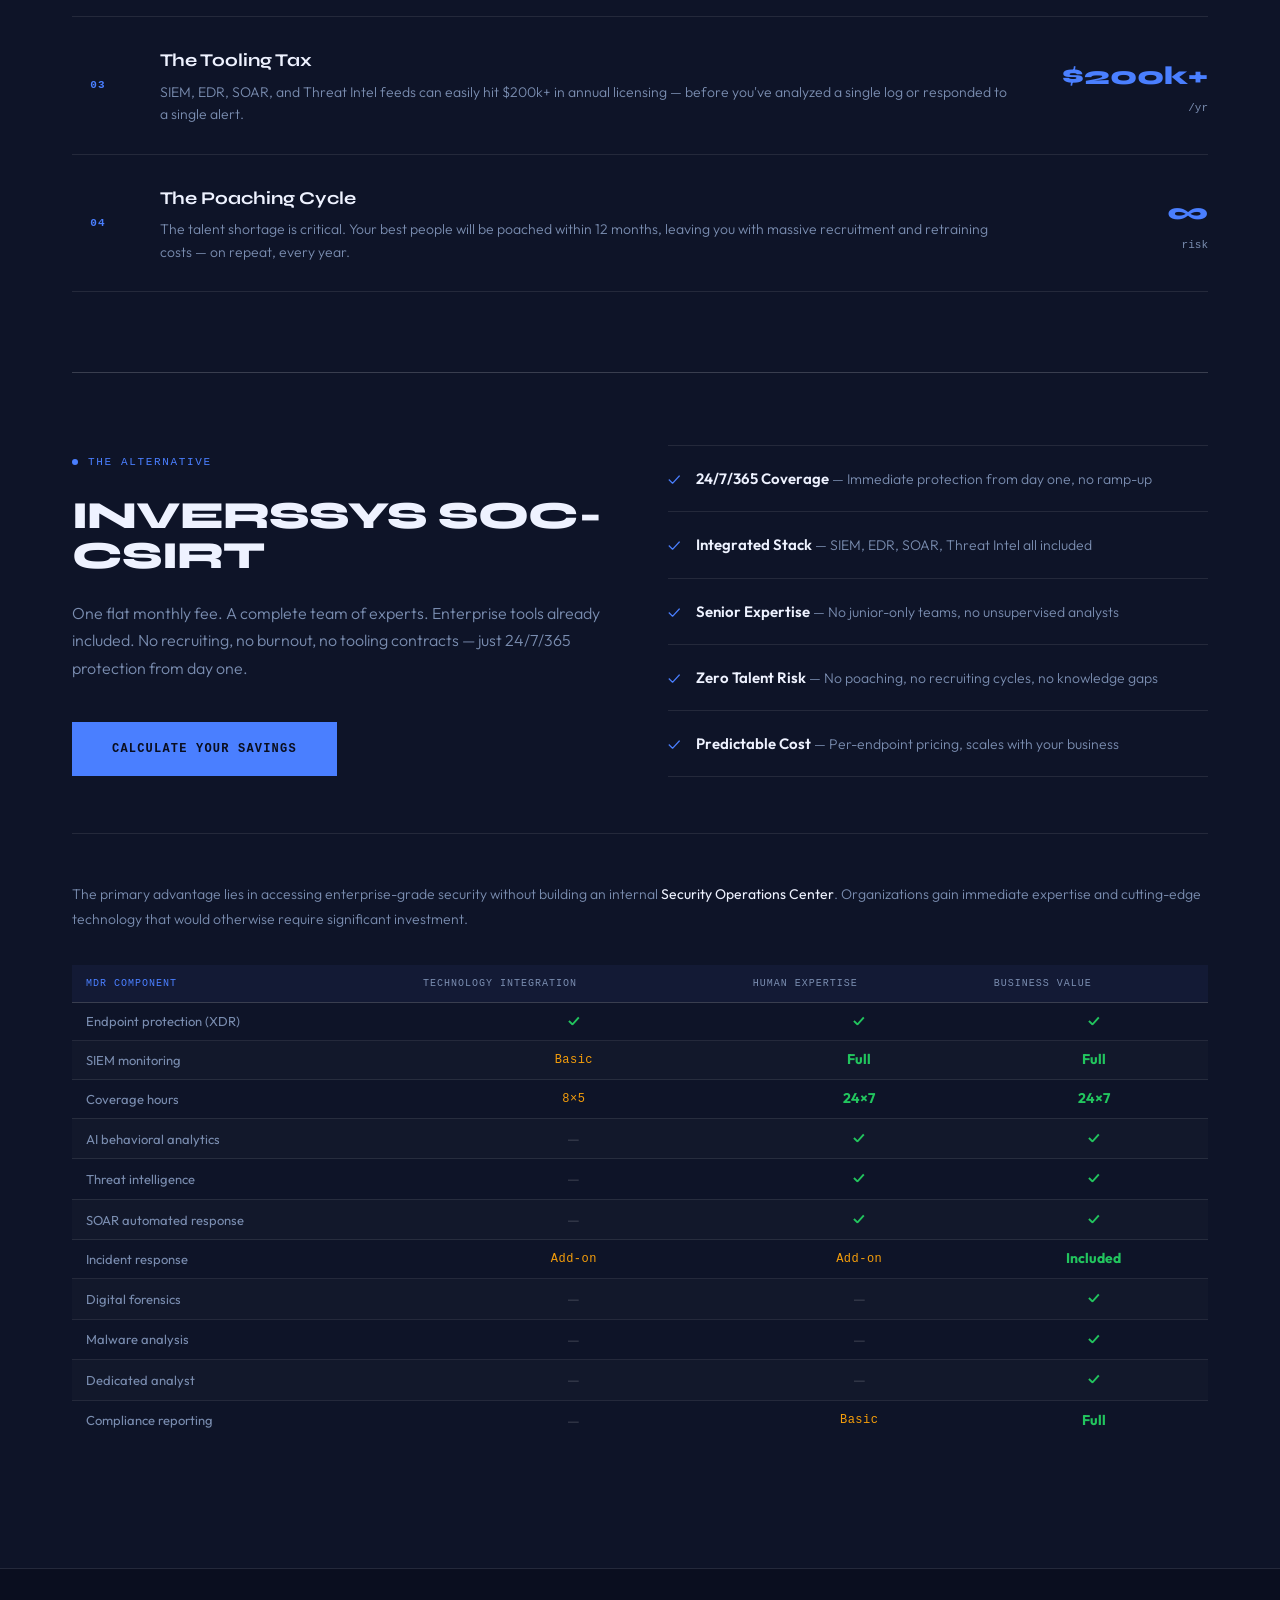
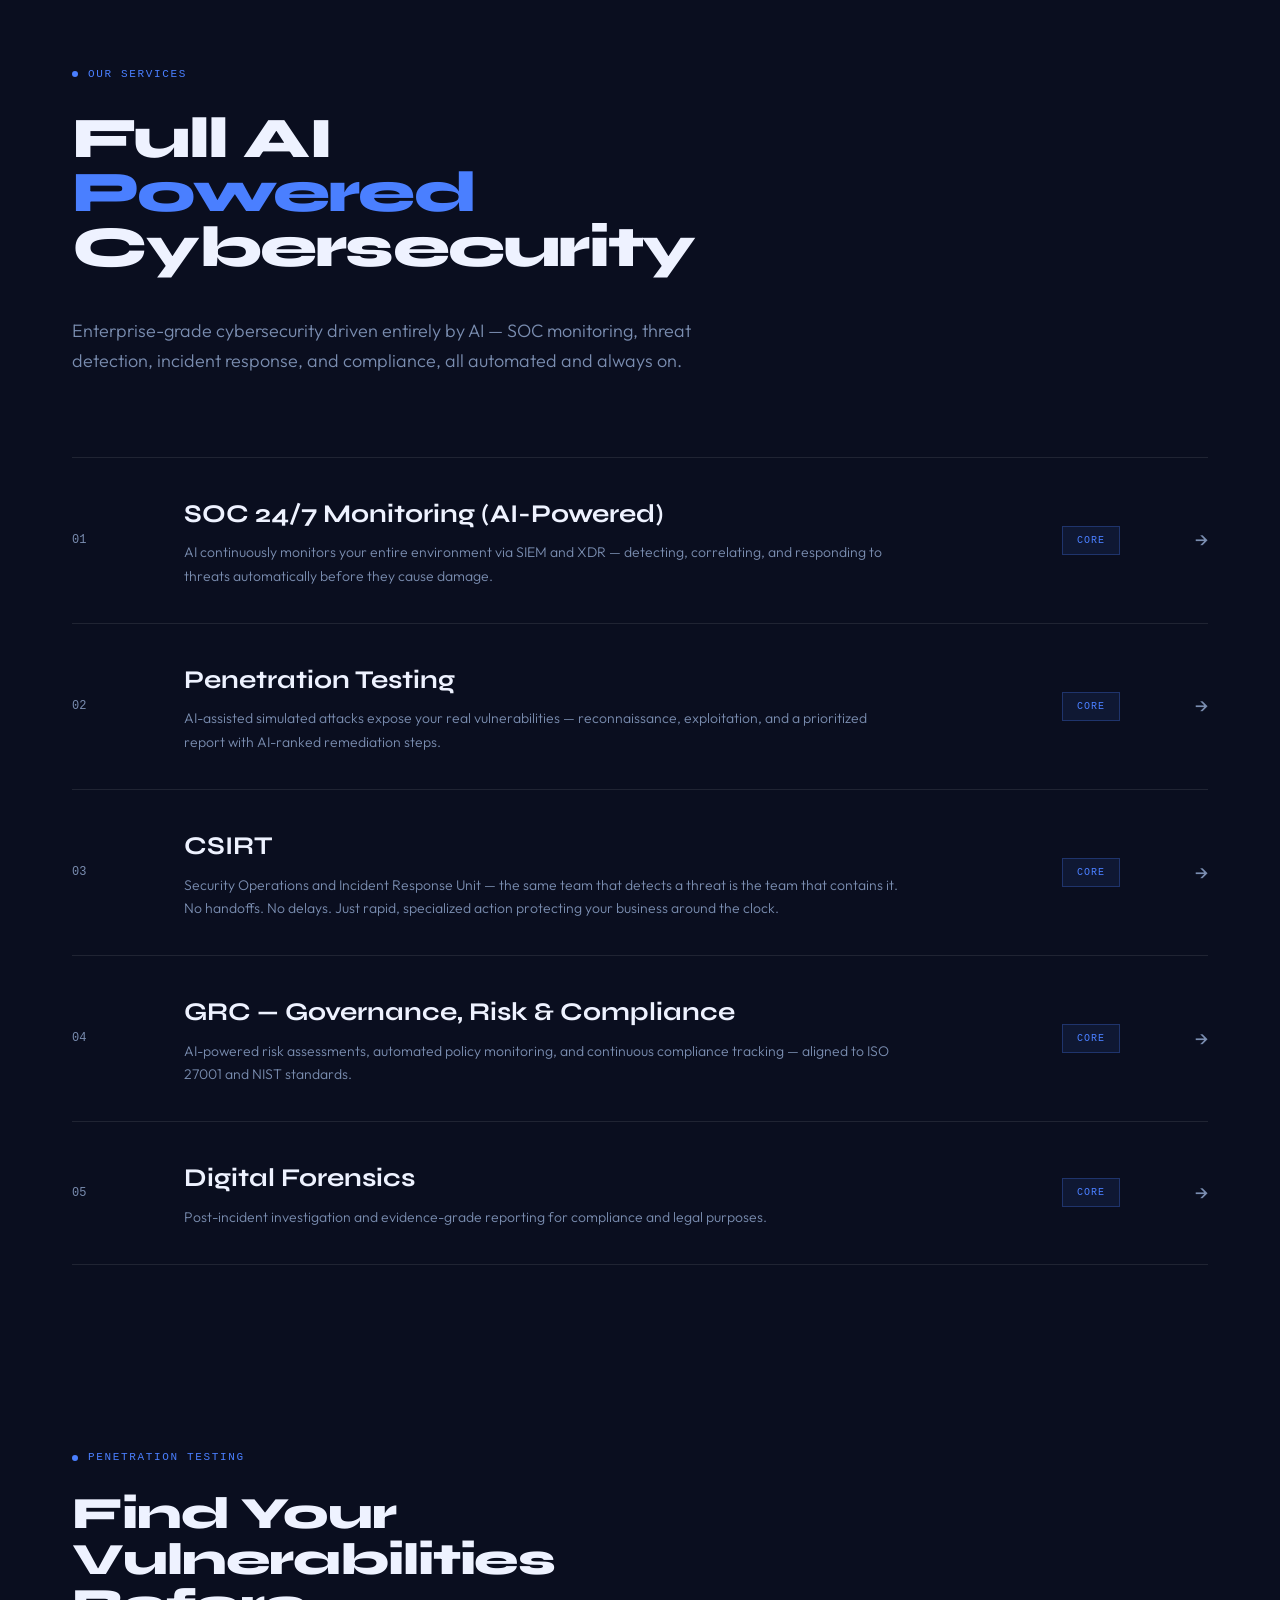
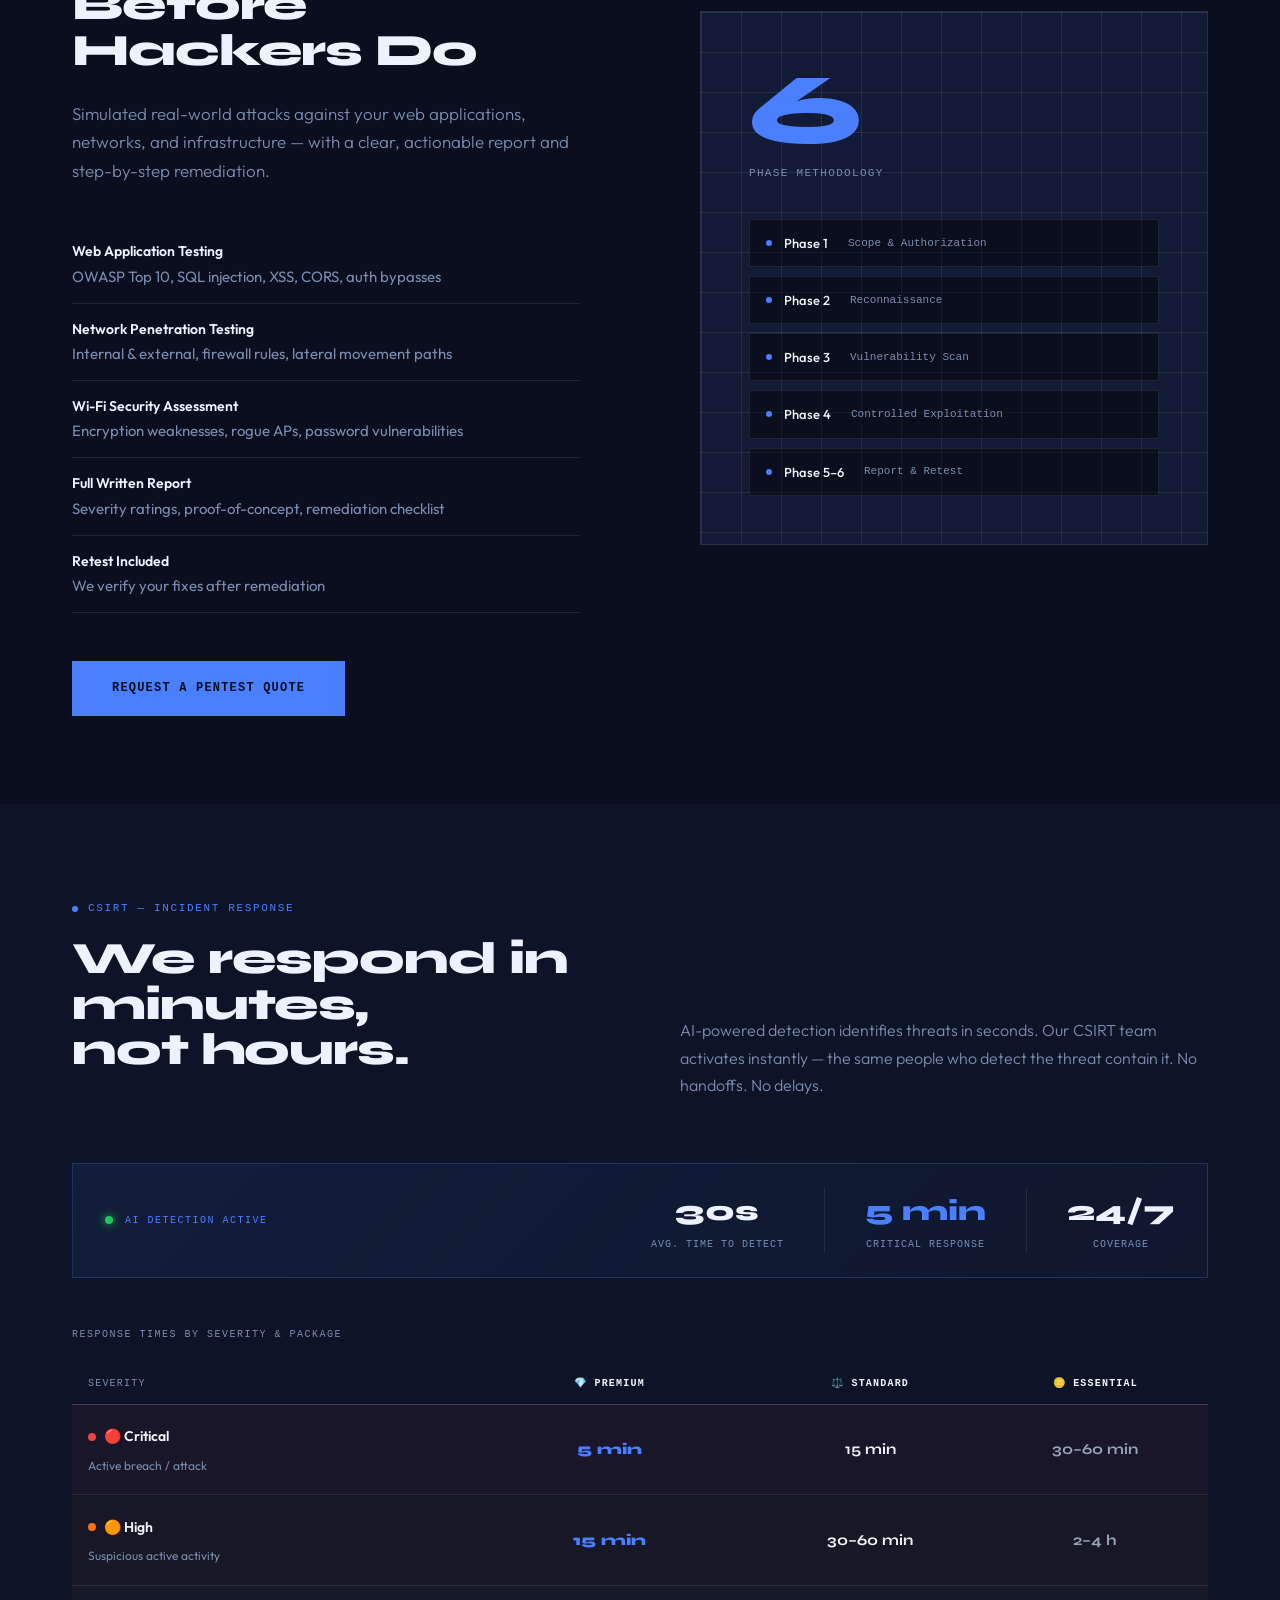
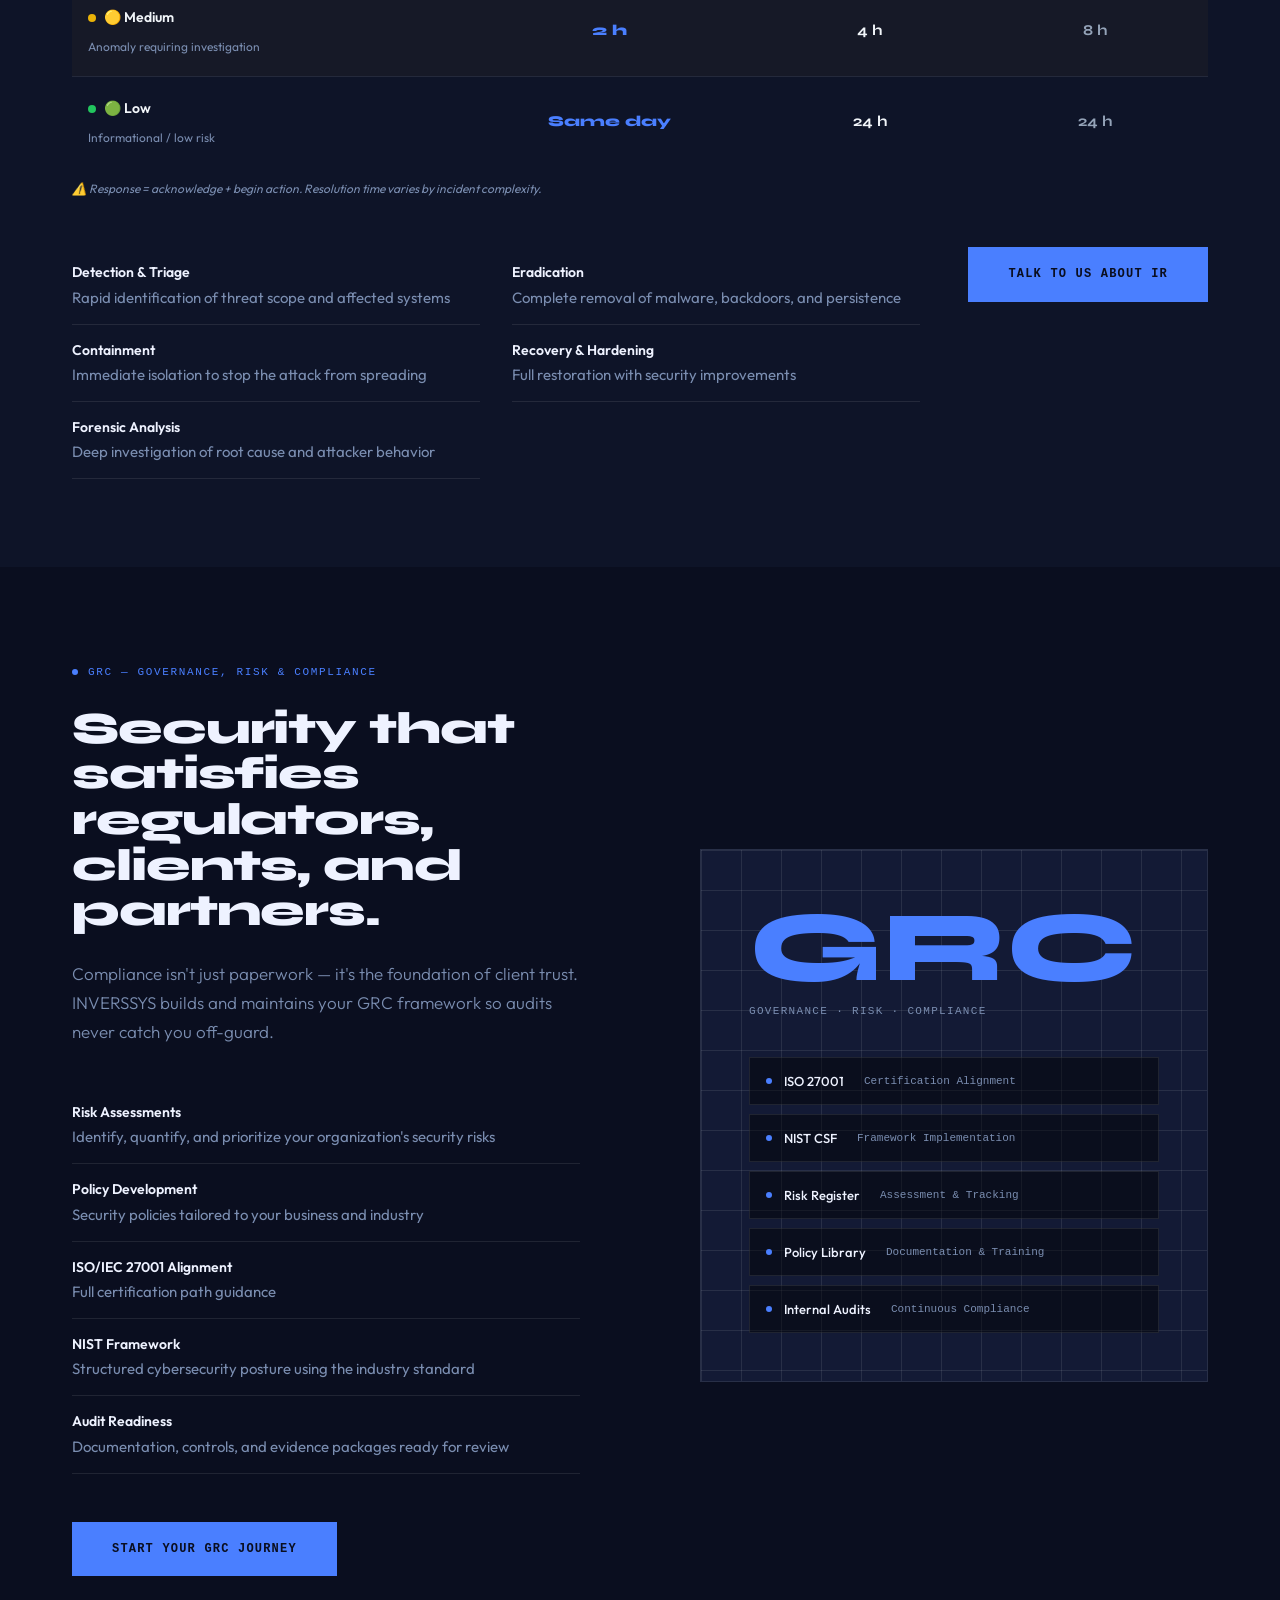
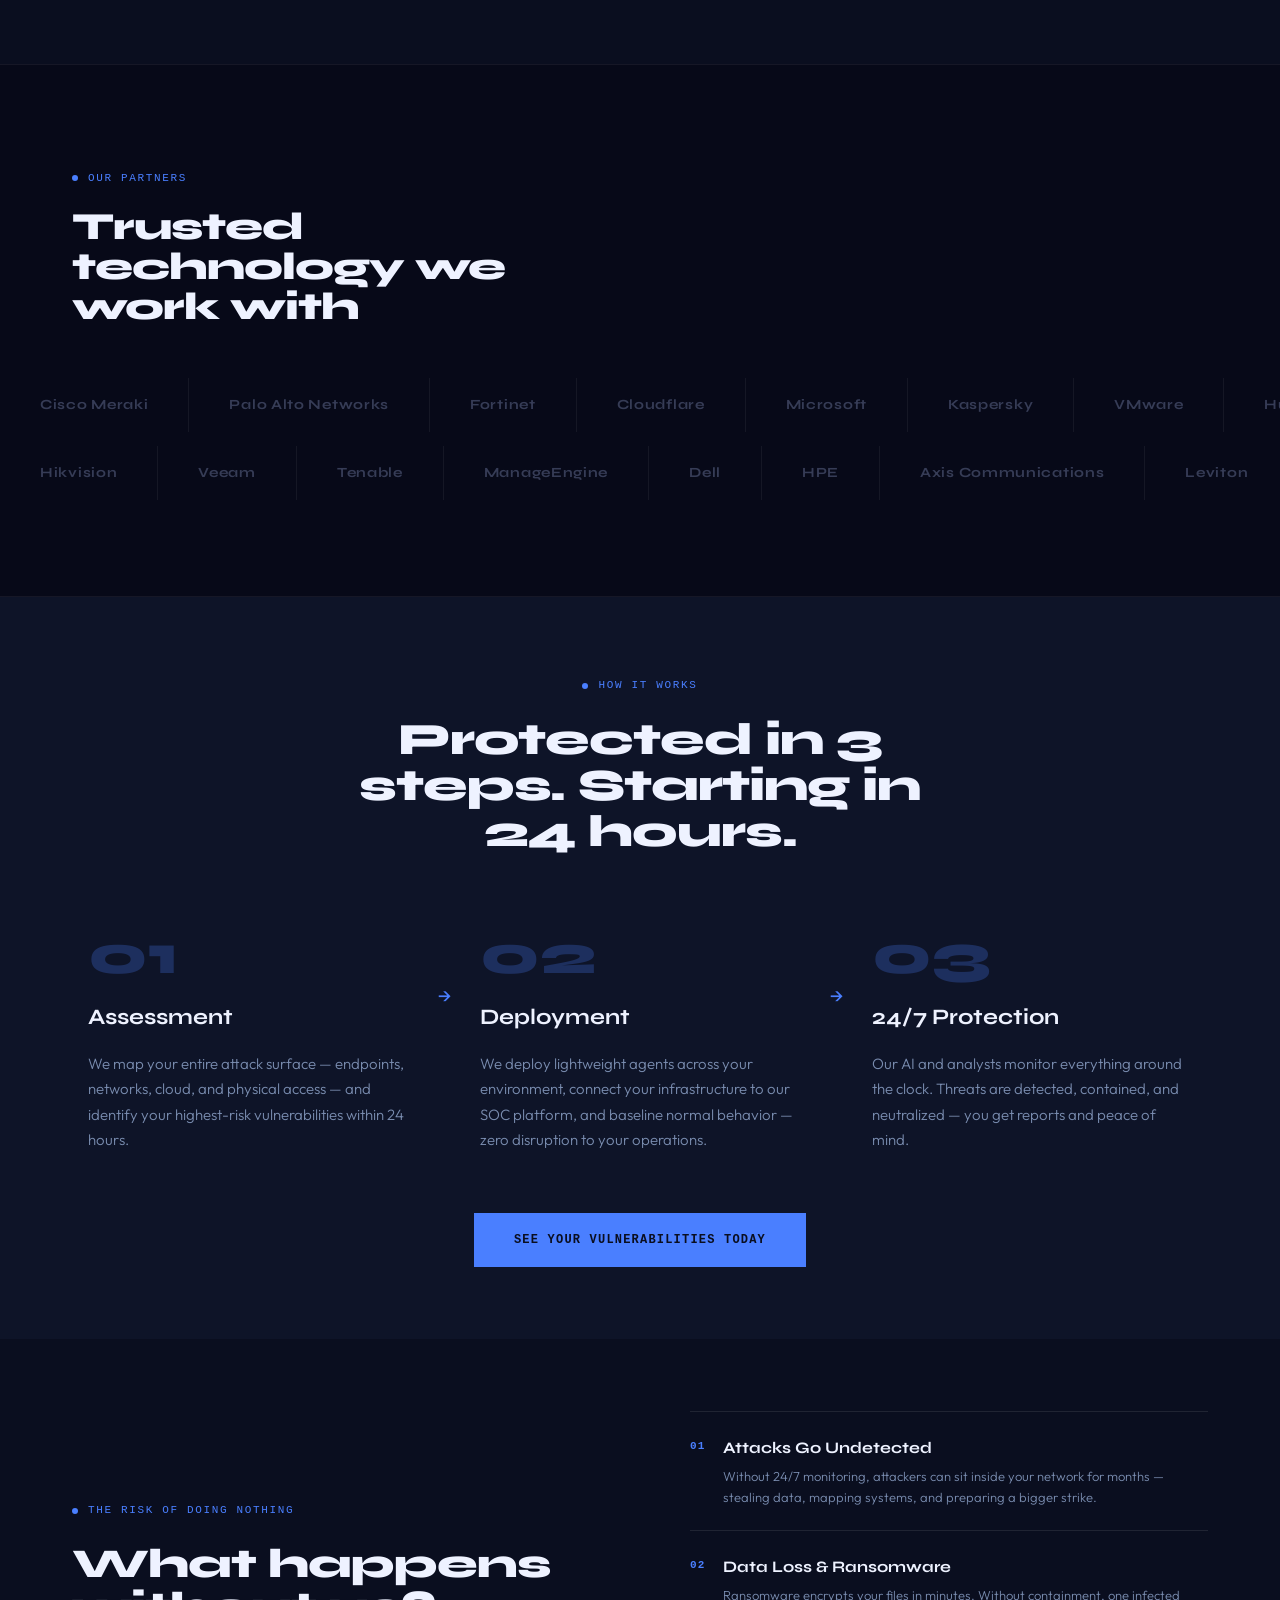
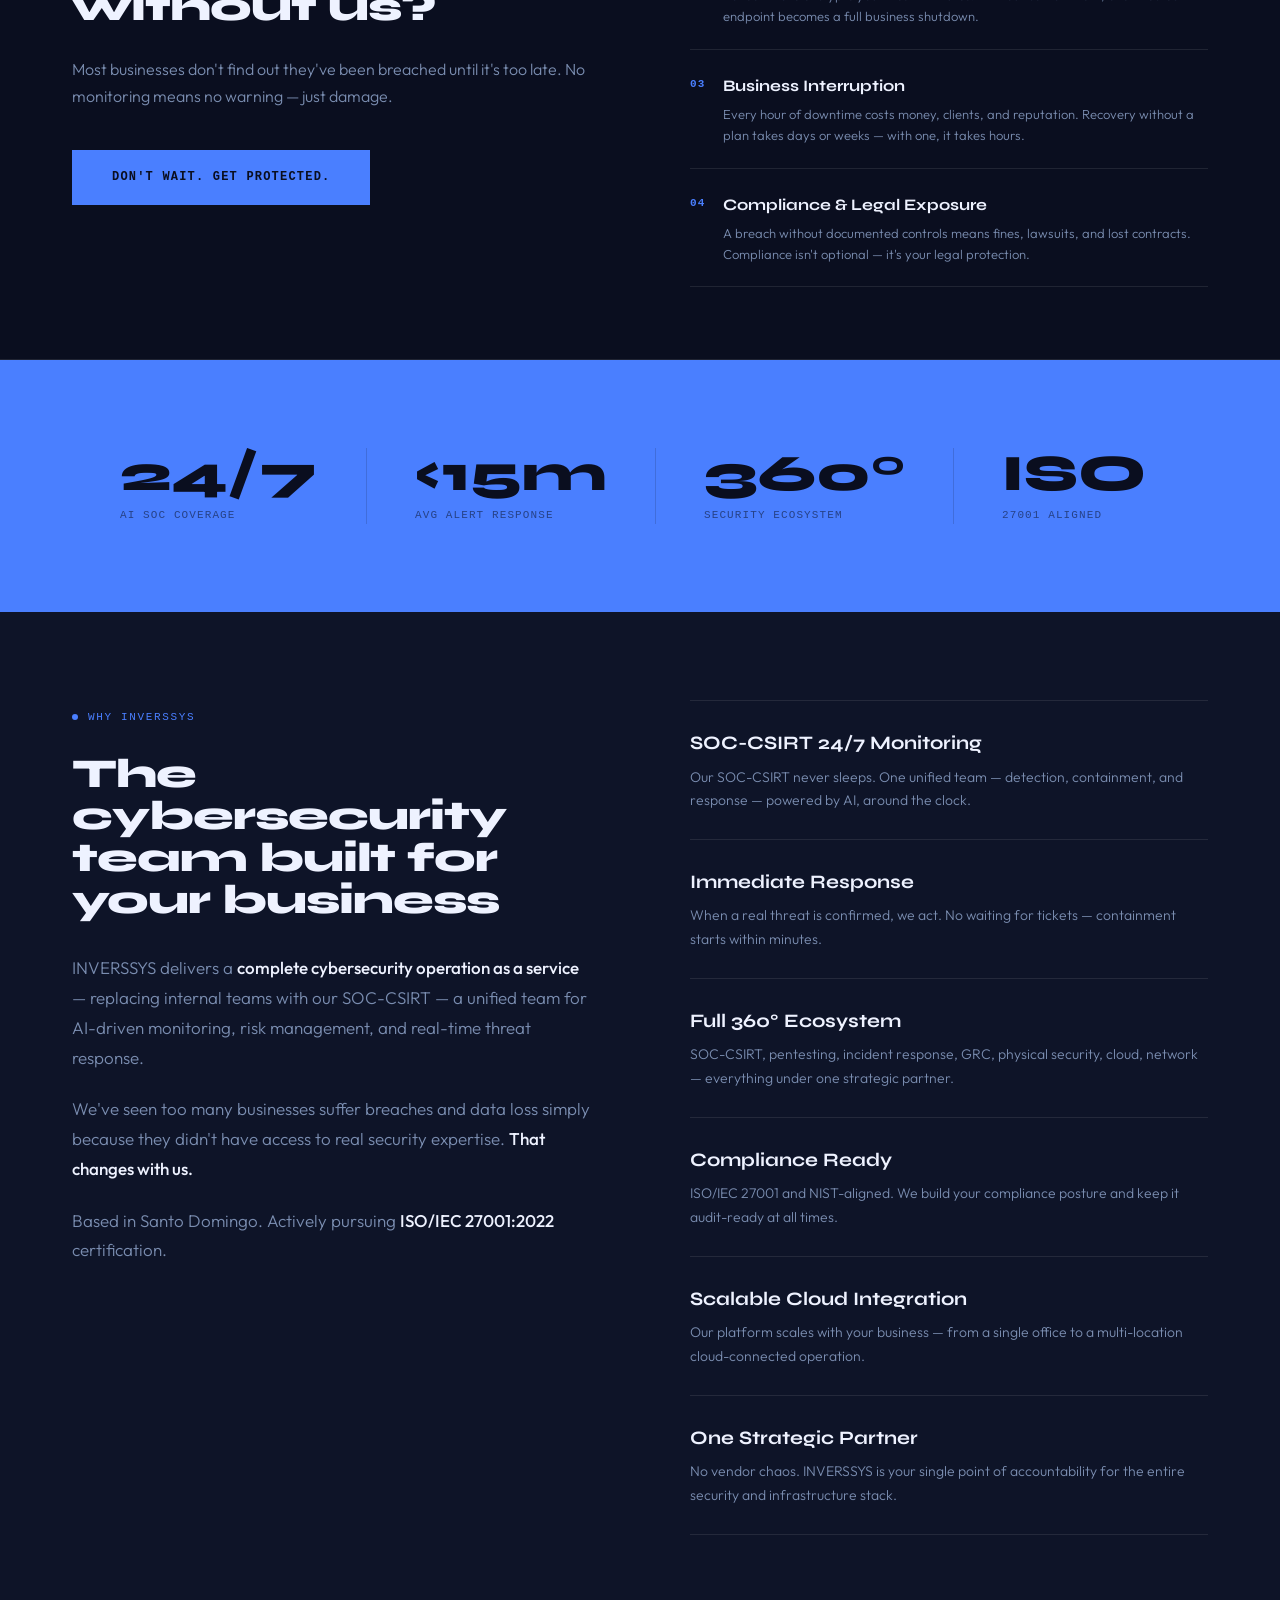
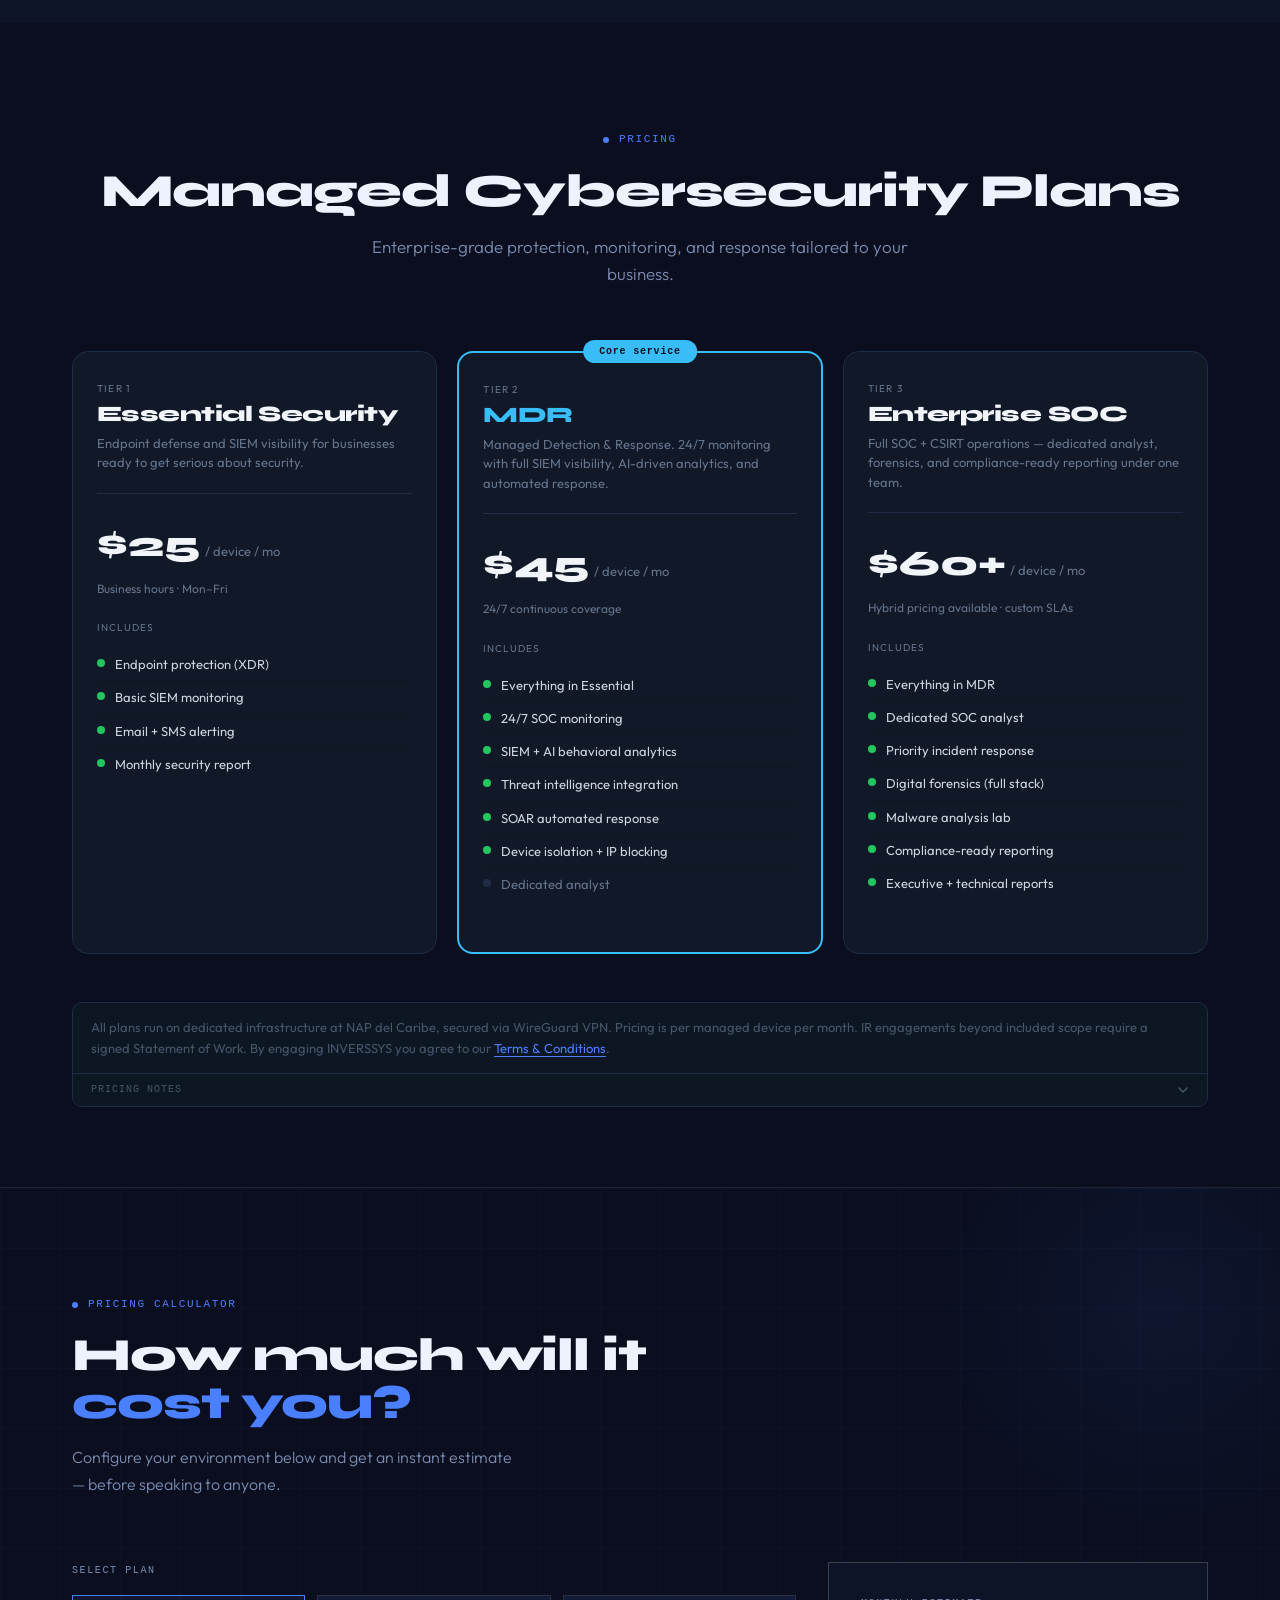
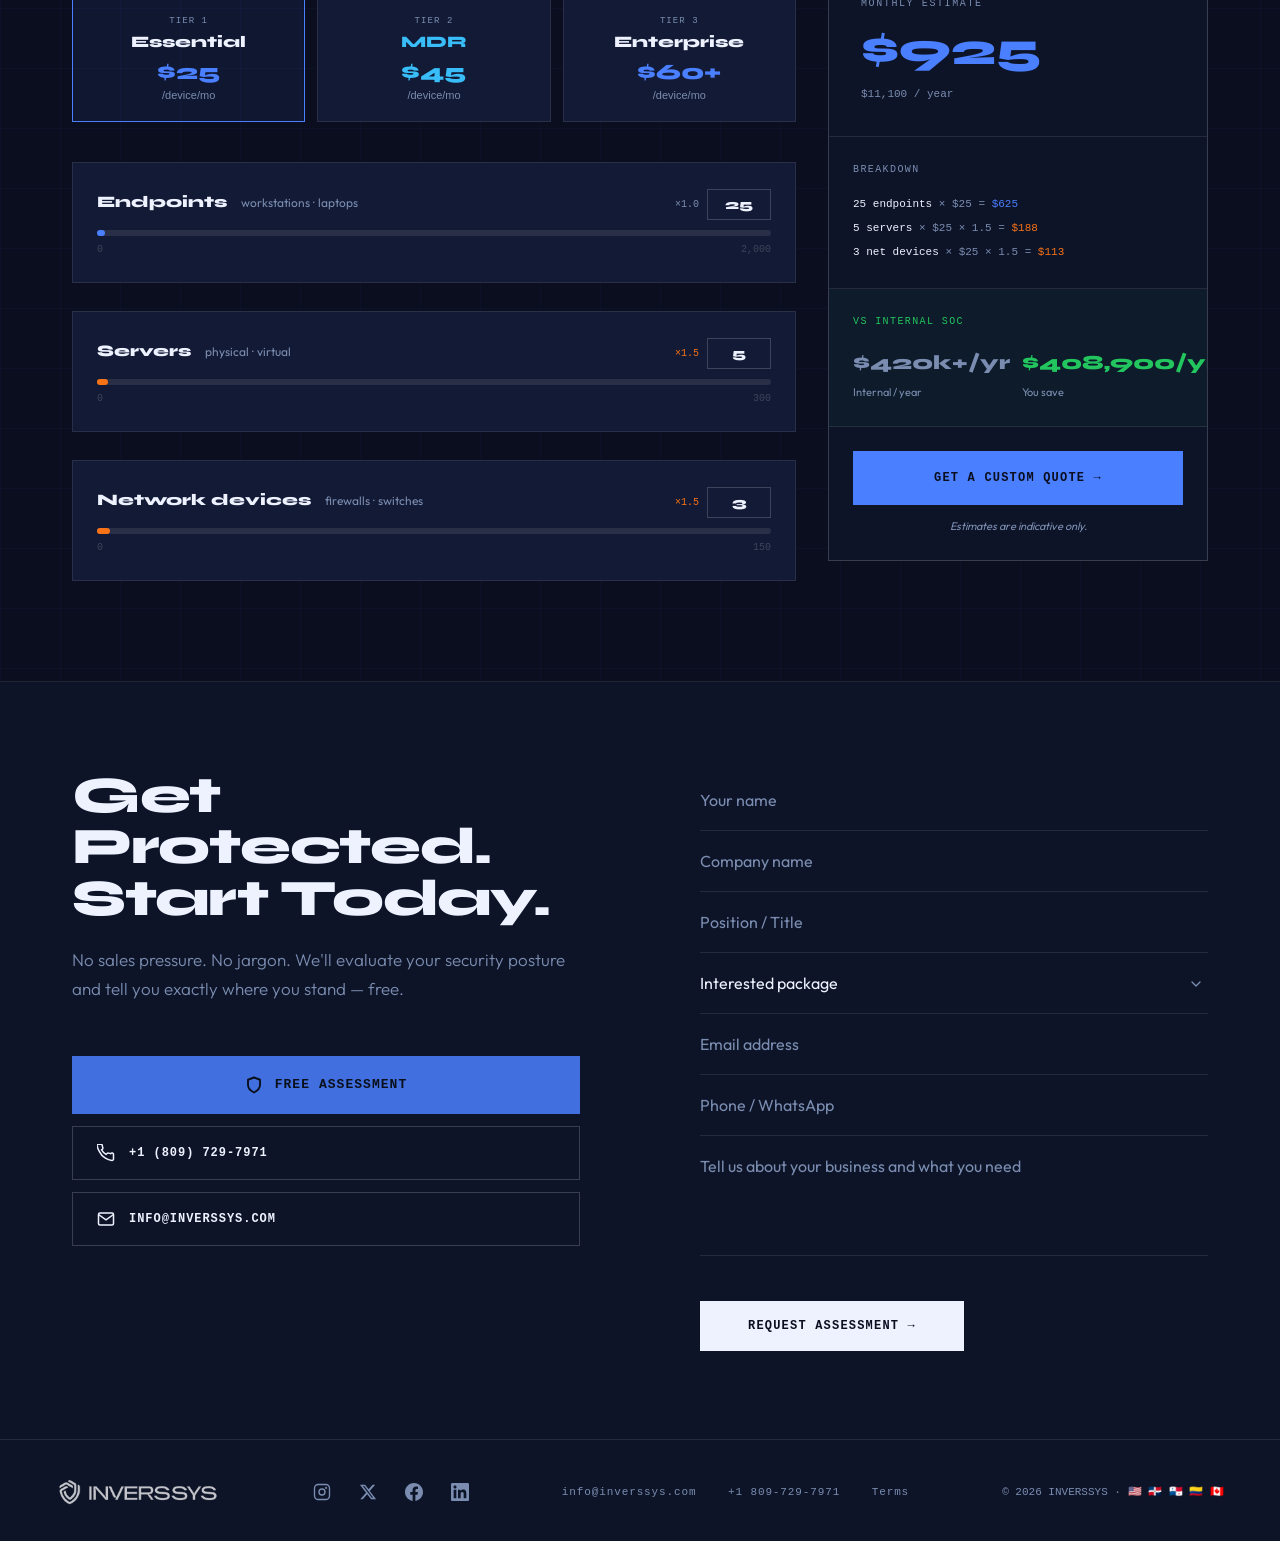
==== commit 86441390: "Add files via upload" ====
--- a/index.html
+++ b/index.html
@@ -143,8 +143,7 @@
     <h1 class="hero-headline" id="hero-h1">Protect Your<br><em style="display:block">Business —</em><em style="display:block">No Internal</em>Team Needed</h1>
     <div class="hero-bottom">
       <div class="hero-actions">
-        <a href="#contact" class="btn-primary" id="hero-btn1">Get Protected in 24 Hours</a>
-        <a href="#contact" class="btn-ghost" id="hero-btn2">Talk to a Security Expert</a>
+        <a href="#contact" class="btn-primary" id="hero-btn2">Talk to a Security Expert</a>
       </div>
     </div>
   </div>
@@ -455,25 +454,7 @@
 </section>
 
 <!-- INDUSTRIES SERVED -->
-<section style="background:var(--bg);padding:72px 0">
-  <div class="container">
-    <div style="display:grid;grid-template-columns:1fr 1fr;gap:100px;align-items:end;margin-bottom:64px">
-      <div>
-        <div class="label" style="margin-bottom:22px" id="ind-label">Industries We Protect</div>
-        <h2 style="font-size:clamp(32px,3.5vw,50px)" id="ind-h2">Built for businesses across every sector</h2>
-      </div>
-      <p style="color:var(--muted);font-size:16px;font-weight:300;line-height:1.7" id="ind-sub">Every industry faces unique cyber threats. INVERSSYS delivers tailored protection for the specific risks your business faces — from the front desk to the data center.</p>
-    </div>
-    <div class="ind-grid">
-      <div class="ind-item fade-up"><div class="ind-icon" style="font-family:'Space Mono',monospace;font-size:10px;color:var(--cyan);font-weight:700;letter-spacing:0.15em">01</div><div class="ind-name" id="ind1">Hotels &amp; Hospitality</div><div class="ind-risk" id="ind1r">POS attacks, guest data breaches, Wi-Fi vulnerabilities</div></div>
-      <div class="ind-item fade-up"><div class="ind-icon" style="font-family:'Space Mono',monospace;font-size:10px;color:var(--cyan);font-weight:700;letter-spacing:0.15em">02</div><div class="ind-name" id="ind2">Clinics &amp; Healthcare</div><div class="ind-risk" id="ind2r">Patient record theft, ransomware, compliance gaps</div></div>
-      <div class="ind-item fade-up"><div class="ind-icon" style="font-family:'Space Mono',monospace;font-size:10px;color:var(--cyan);font-weight:700;letter-spacing:0.15em">03</div><div class="ind-name" id="ind3">Restaurants &amp; Retail</div><div class="ind-risk" id="ind3r">Payment card fraud, phishing, unmonitored networks</div></div>
-      <div class="ind-item fade-up"><div class="ind-icon" style="font-family:'Space Mono',monospace;font-size:10px;color:var(--cyan);font-weight:700;letter-spacing:0.15em">04</div><div class="ind-name" id="ind4">Corporate &amp; SMEs</div><div class="ind-risk" id="ind4r">Business email compromise, insider threats, data loss</div></div>
-      <div class="ind-item fade-up"><div class="ind-icon" style="font-family:'Space Mono',monospace;font-size:10px;color:var(--cyan);font-weight:700;letter-spacing:0.15em">05</div><div class="ind-name" id="ind5">Finance &amp; Legal</div><div class="ind-risk" id="ind5r">Regulatory compliance, wire fraud, confidential data</div></div>
-      <div class="ind-item fade-up"><div class="ind-icon" style="font-family:'Space Mono',monospace;font-size:10px;color:var(--cyan);font-weight:700;letter-spacing:0.15em">06</div><div class="ind-name" id="ind6">Education &amp; Government</div><div class="ind-risk" id="ind6r">Credential theft, nation-state threats, legacy systems</div></div>
-    </div>
-  </div>
-</section>
+
 
 <!-- HOW IT WORKS -->
 <section style="background:var(--bg2);padding:72px 0">
